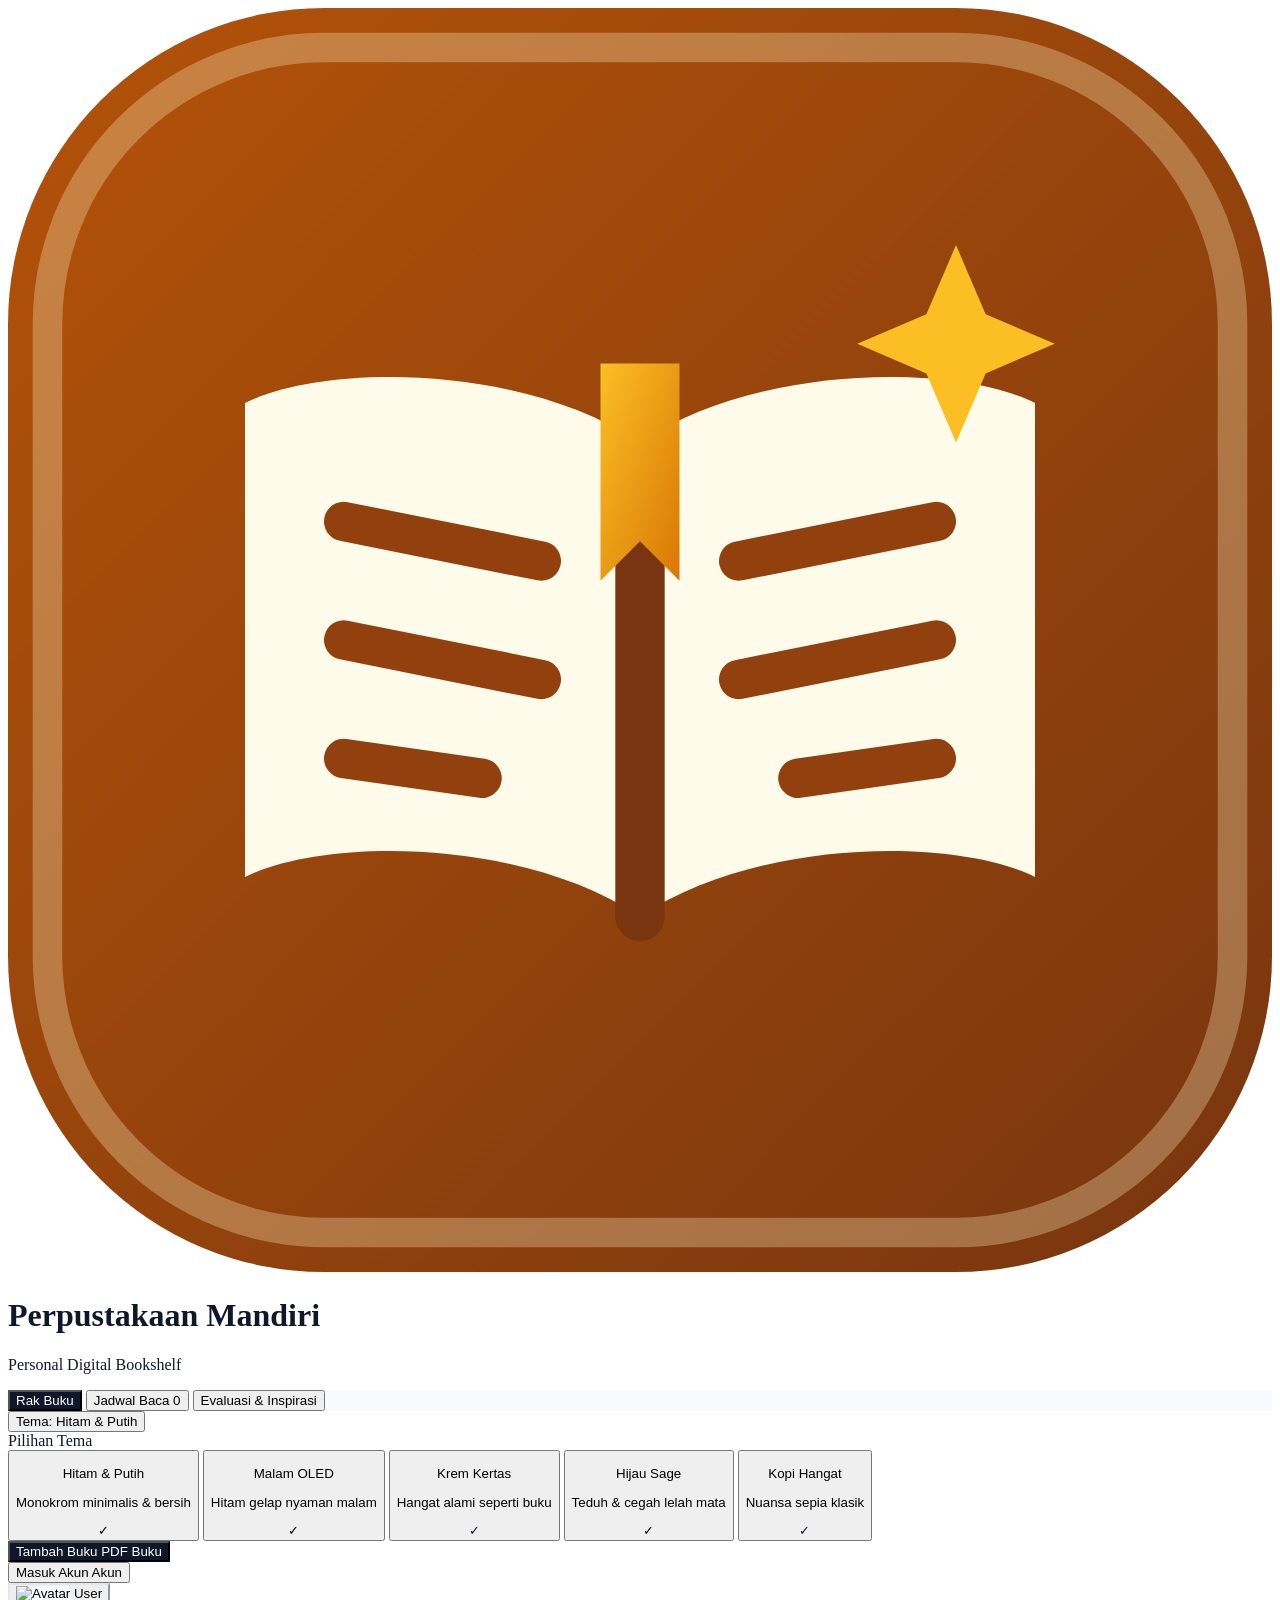
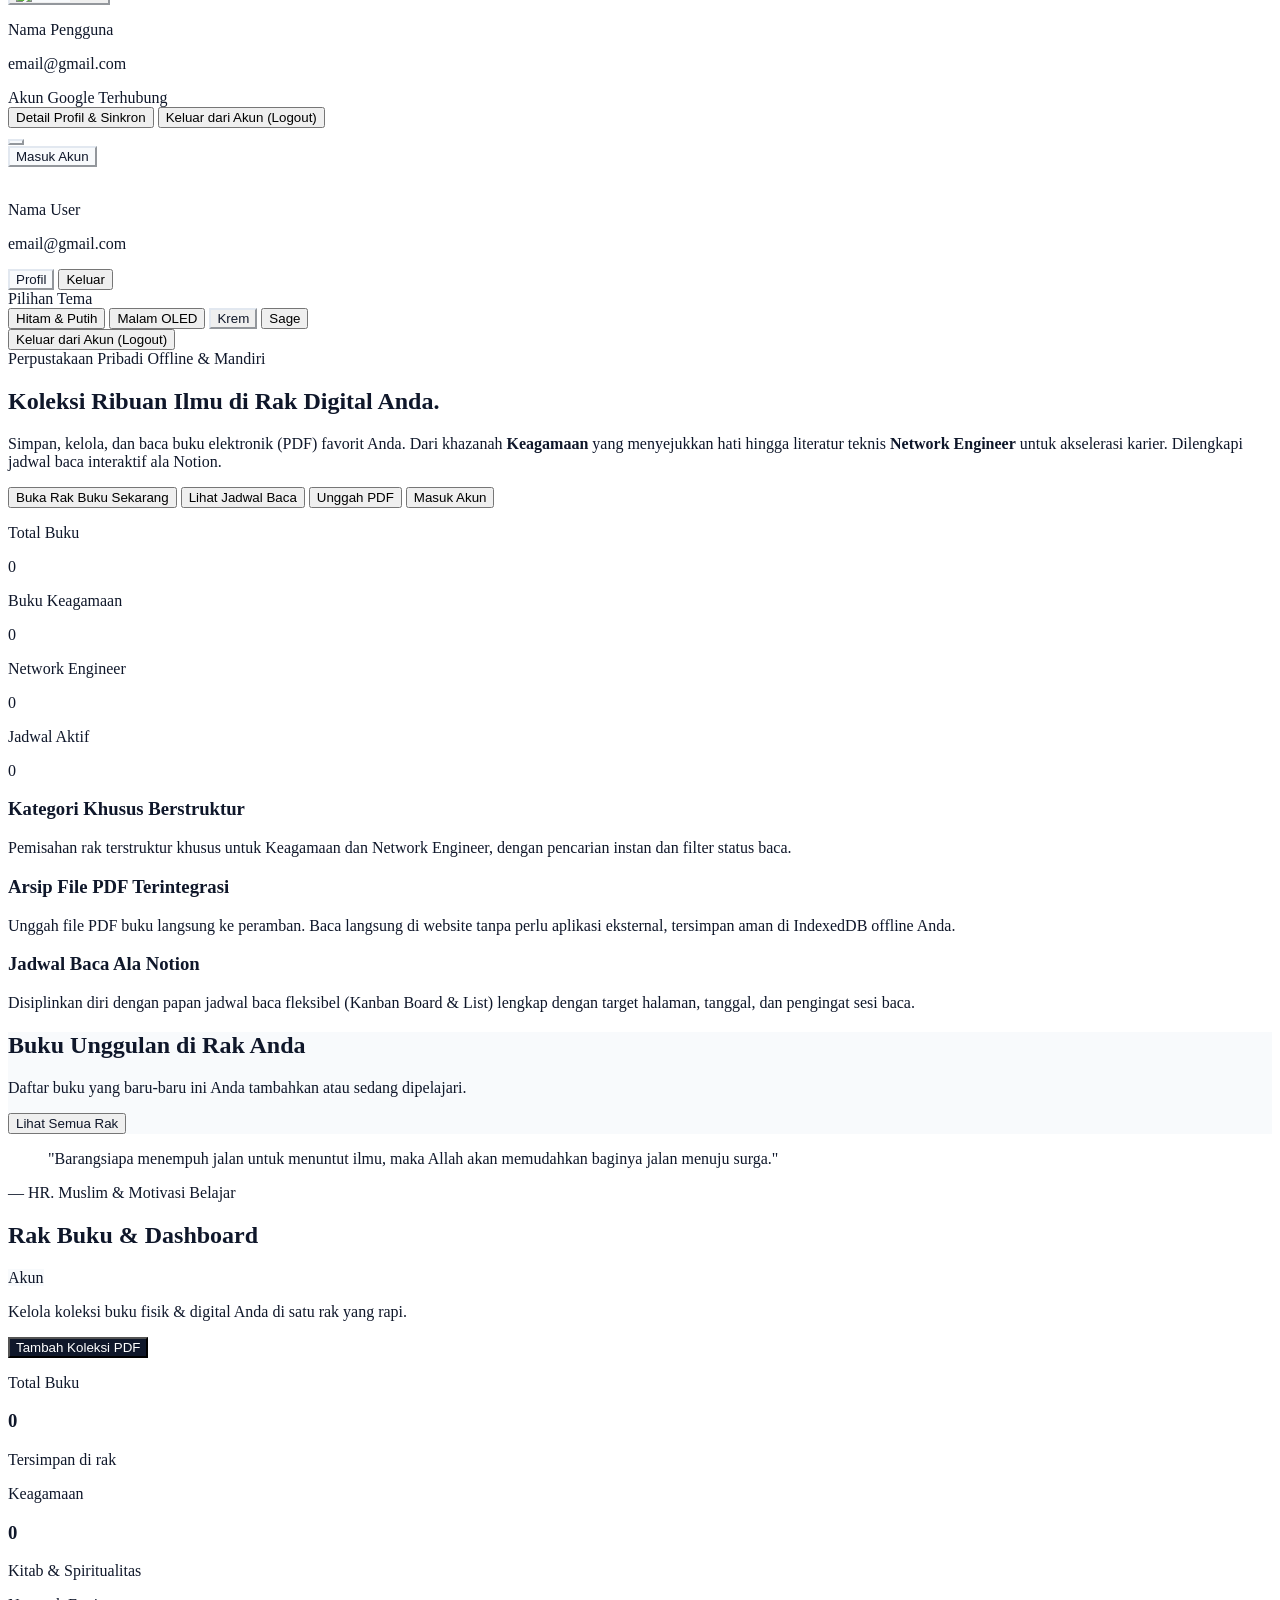
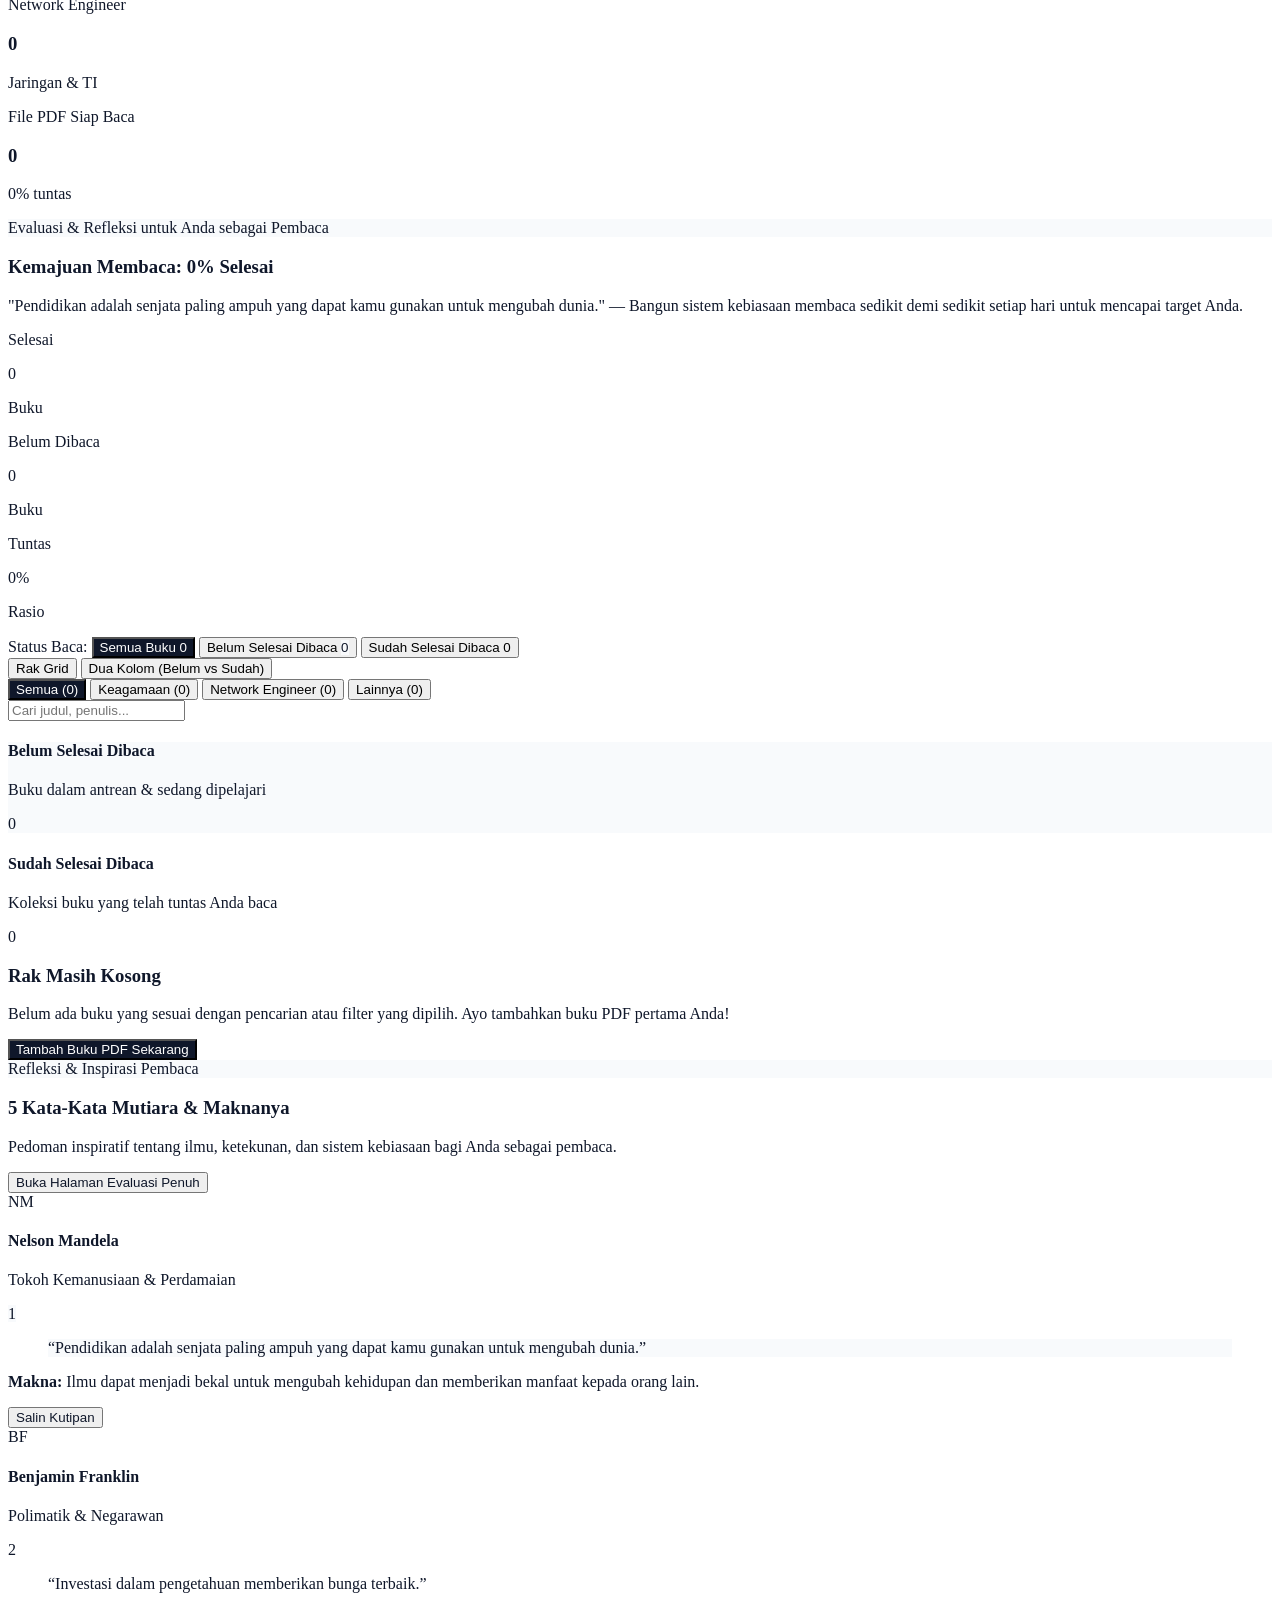
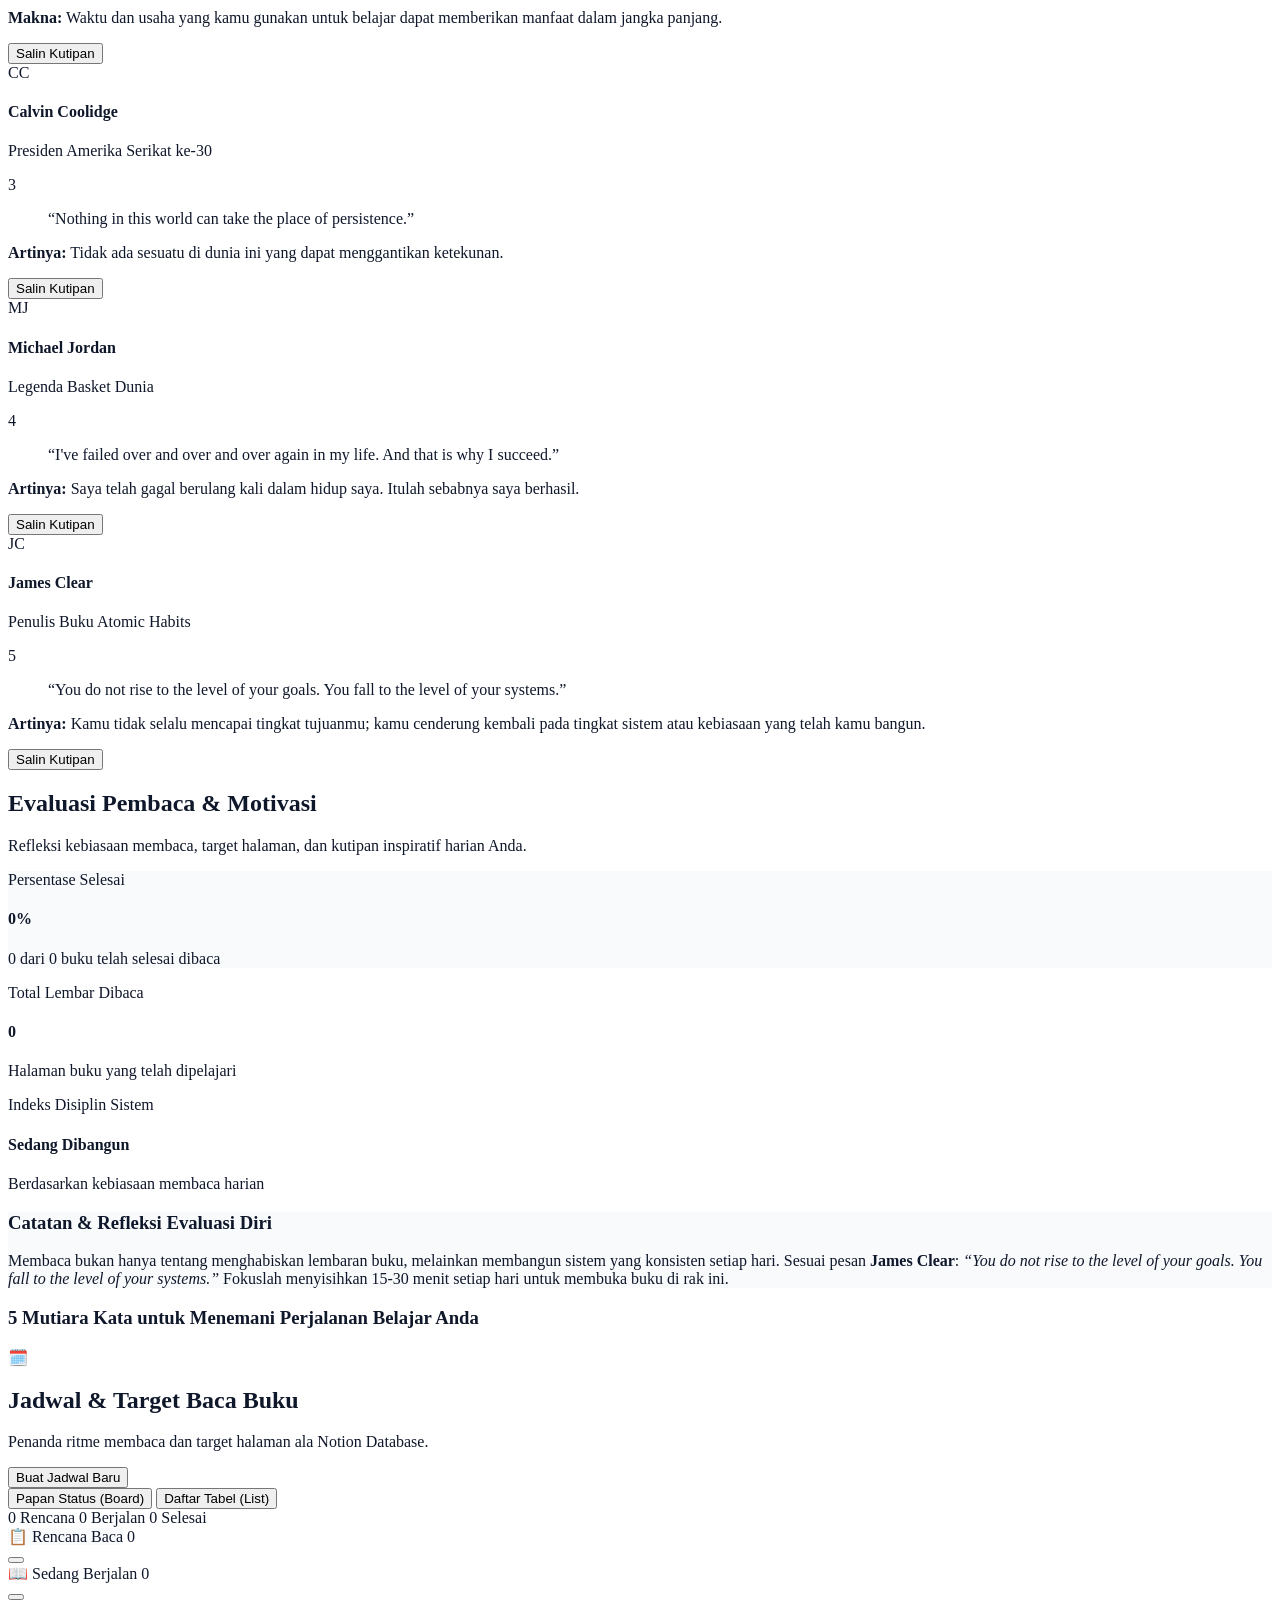
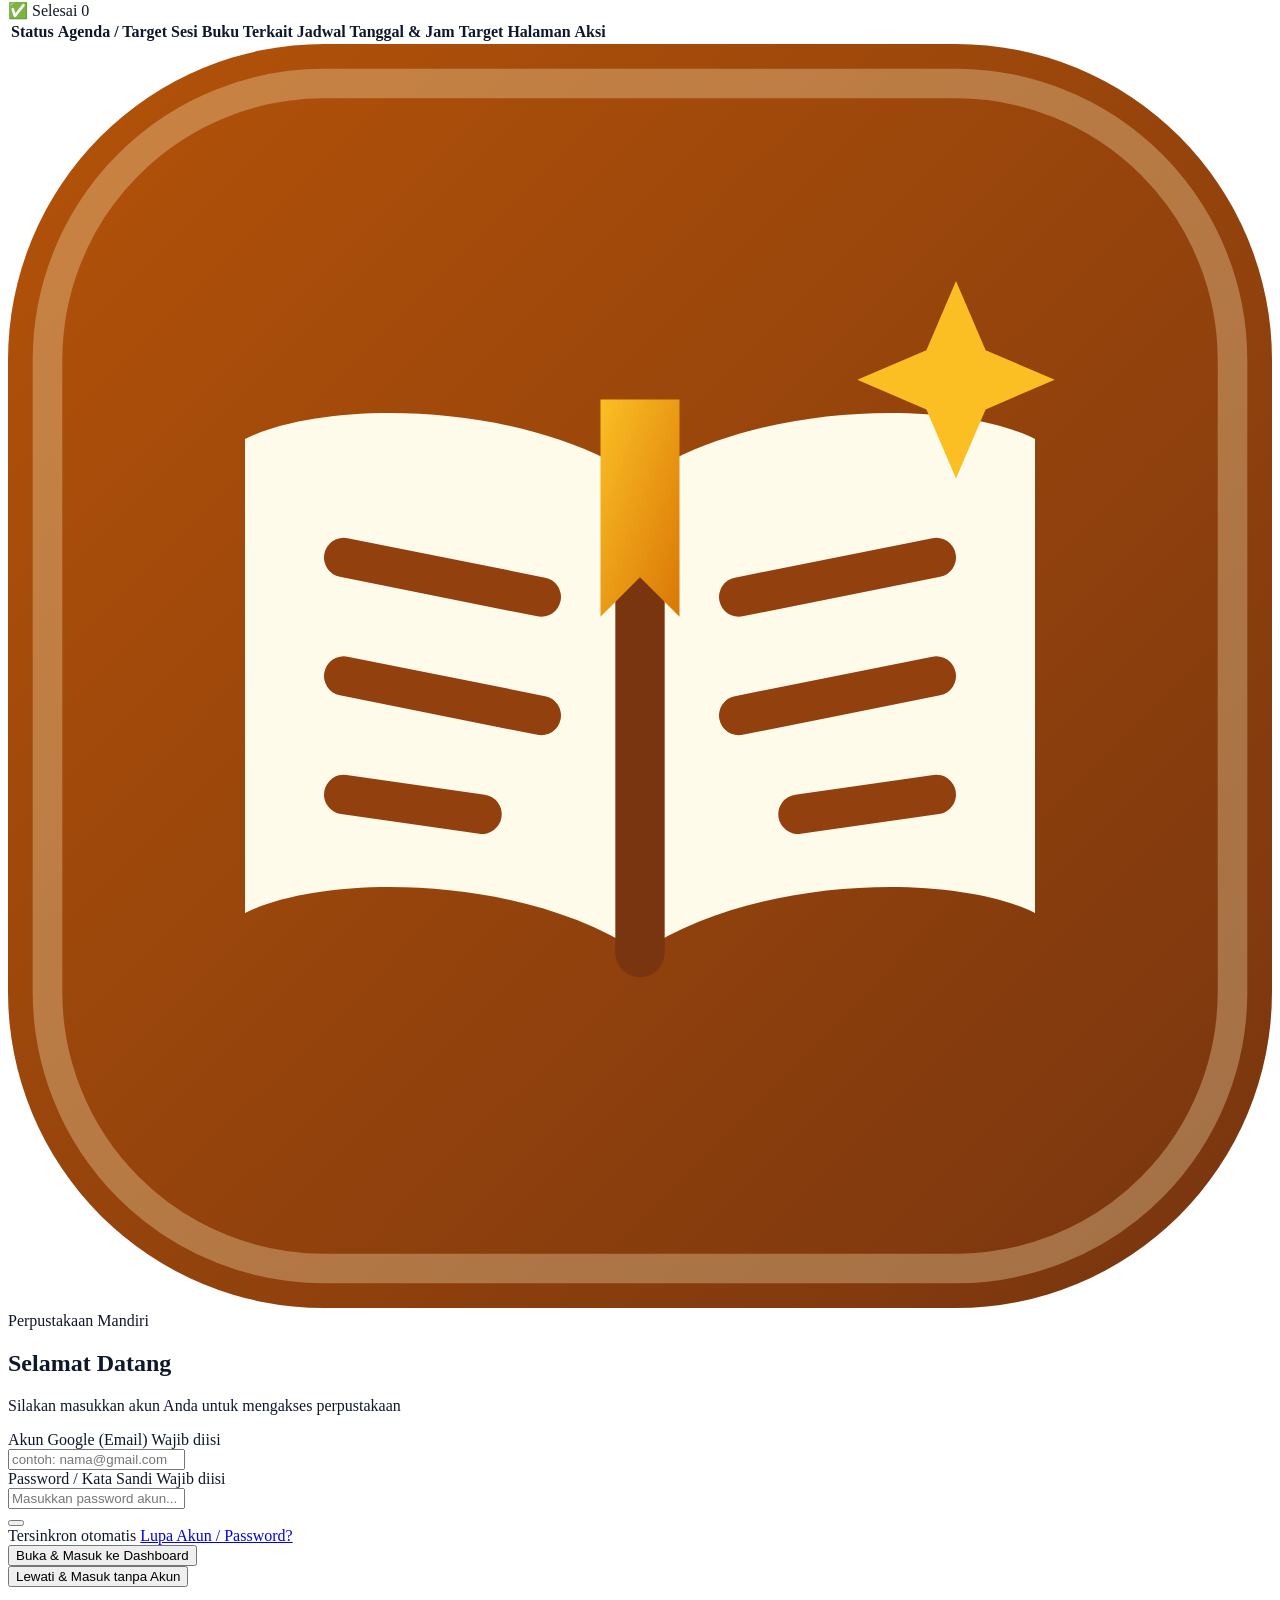
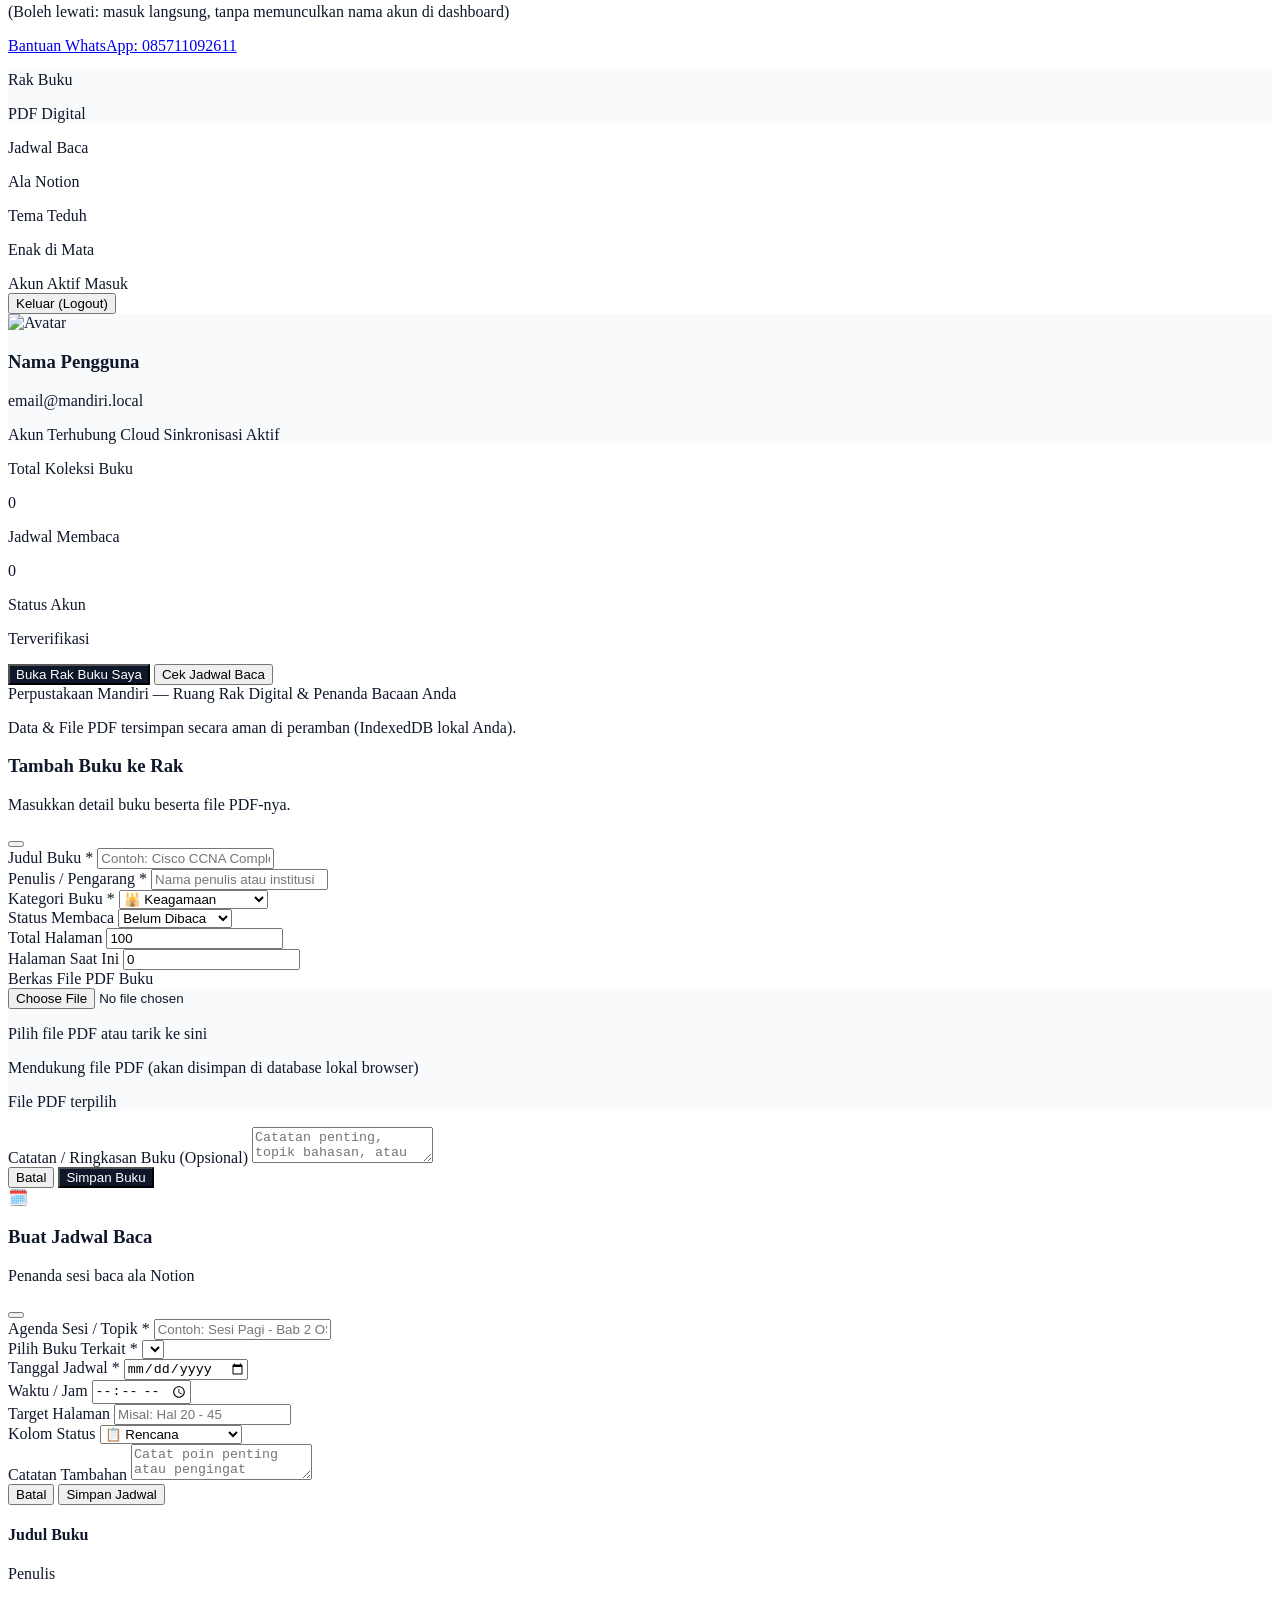
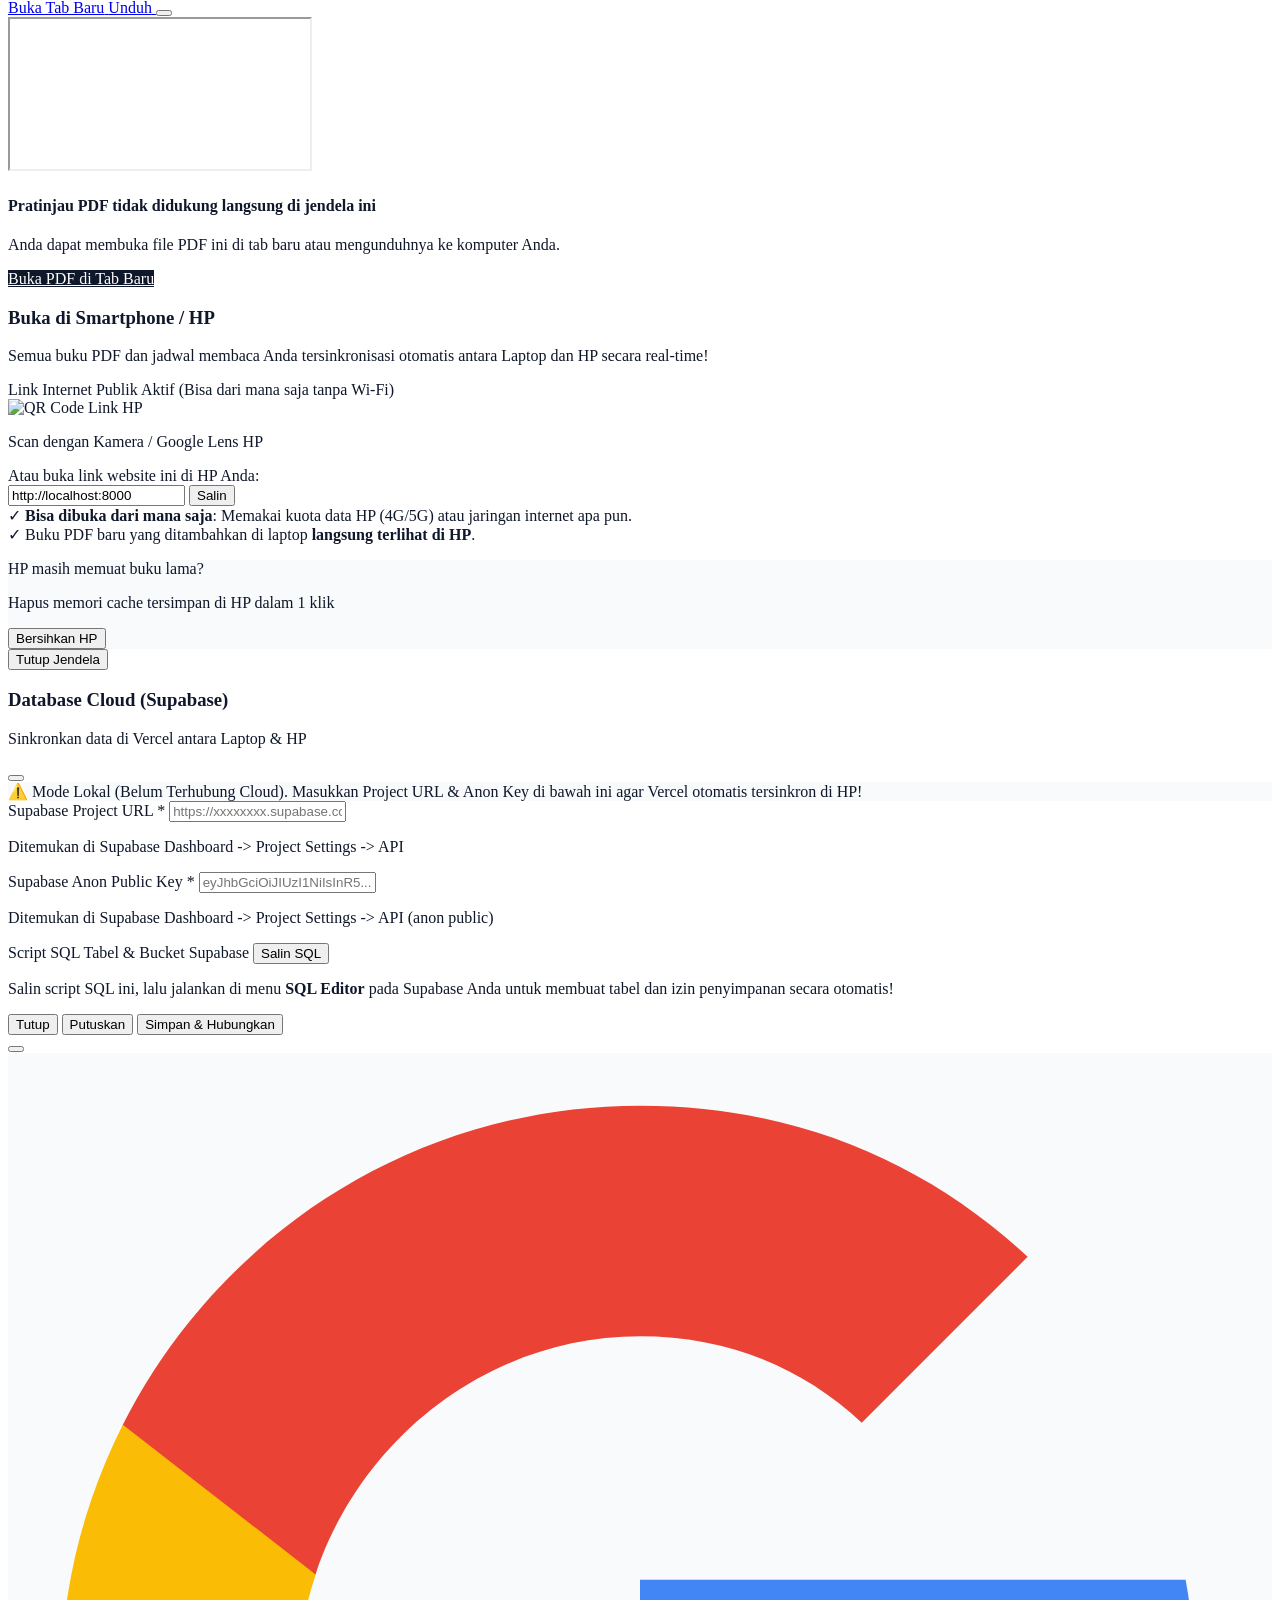
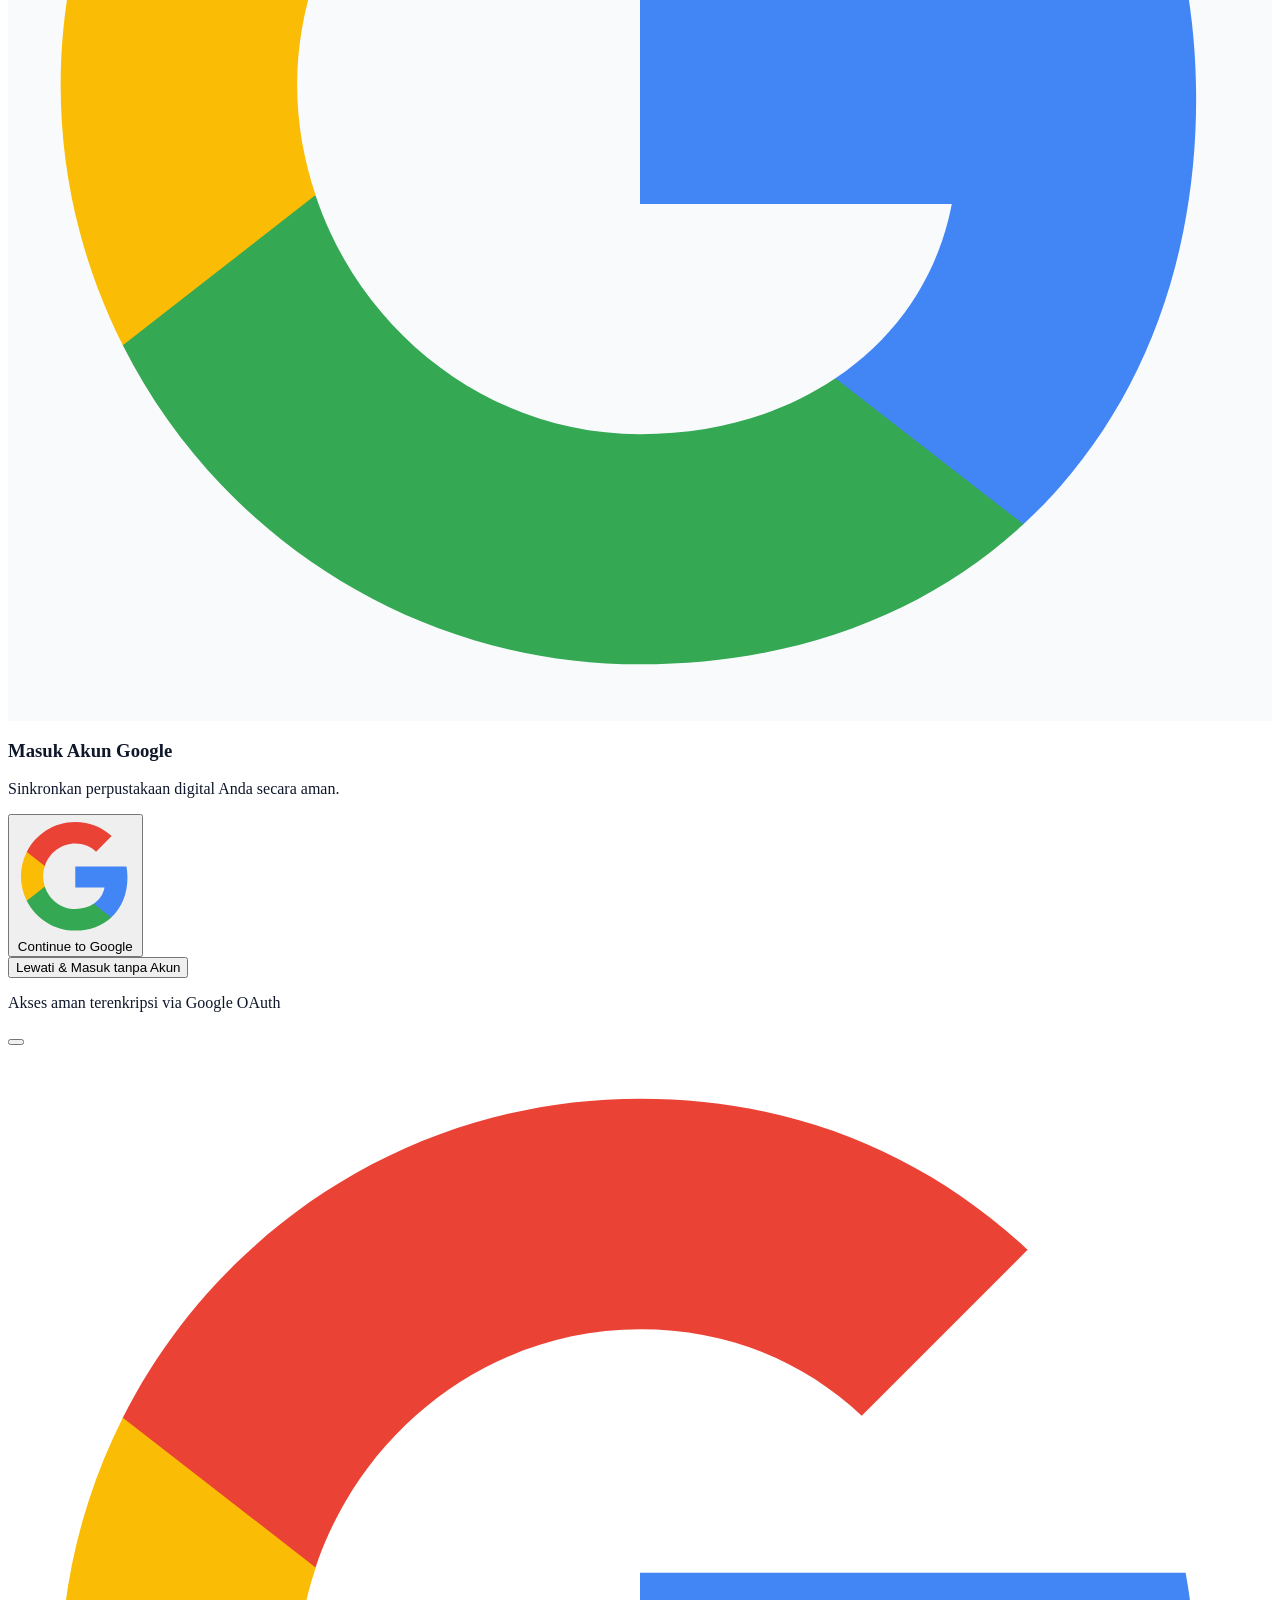
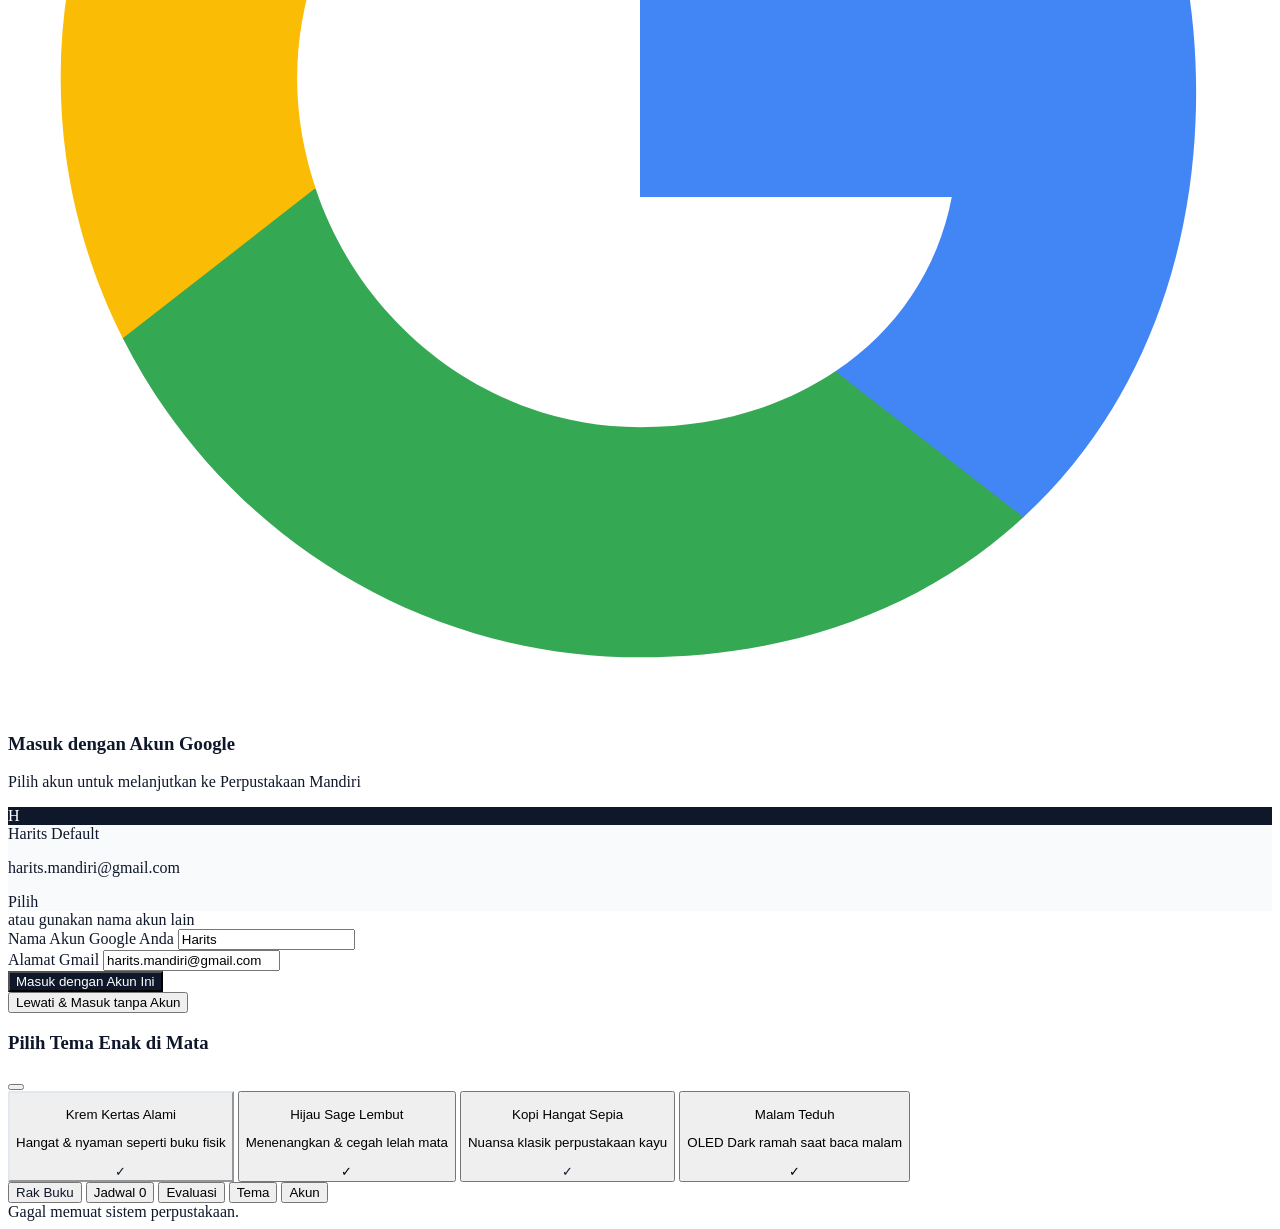
==== index.html @ 2b07ee71 "Add files via upload" ====
<!DOCTYPE html>
<html lang="id">
<head>
  <meta charset="UTF-8" />
  <meta name="viewport" content="width=device-width, initial-scale=1.0" />
  <title>Perpustakaan Mandiri | Ruang Baca & Koleksi Buku Digital</title>
  
  <!-- Website Favicon & App Icon (Matches Dashboard Color Theme & Bookshelf Artwork) -->
  <link rel="icon" type="image/svg+xml" href="data:image/svg+xml,%3Csvg%20xmlns%3D%22http%3A//www.w3.org/2000/svg%22%20viewBox%3D%220%200%2064%2064%22%3E%3Cdefs%3E%3ClinearGradient%20id%3D%22bookGrad%22%20x1%3D%220%25%22%20y1%3D%220%25%22%20x2%3D%22100%25%22%20y2%3D%22100%25%22%3E%3Cstop%20offset%3D%220%25%22%20stop-color%3D%22%23b45309%22/%3E%3Cstop%20offset%3D%22100%25%22%20stop-color%3D%22%2378350f%22/%3E%3C/linearGradient%3E%3ClinearGradient%20id%3D%22goldGrad%22%20x1%3D%220%25%22%20y1%3D%220%25%22%20x2%3D%22100%25%22%20y2%3D%22100%25%22%3E%3Cstop%20offset%3D%220%25%22%20stop-color%3D%22%23fbbf24%22/%3E%3Cstop%20offset%3D%22100%25%22%20stop-color%3D%22%23d97706%22/%3E%3C/linearGradient%3E%3C/defs%3E%3Crect%20width%3D%2264%22%20height%3D%2264%22%20rx%3D%2216%22%20fill%3D%22url%28%23bookGrad%29%22/%3E%3Crect%20x%3D%222%22%20y%3D%222%22%20width%3D%2260%22%20height%3D%2260%22%20rx%3D%2214%22%20fill%3D%22none%22%20stroke%3D%22%23fef3c7%22%20stroke-width%3D%221.5%22%20stroke-opacity%3D%220.3%22/%3E%3Cpath%20d%3D%22M32%2046%20C26%2042%2016%2042%2012%2044%20L12%2020%20C16%2018%2026%2018%2032%2022%20C38%2018%2048%2018%2052%2020%20L52%2044%20C48%2042%2038%2042%2032%2046%20Z%22%20fill%3D%22%23fffbeb%22/%3E%3Cline%20x1%3D%2217%22%20y1%3D%2226%22%20x2%3D%2227%22%20y2%3D%2228%22%20stroke%3D%22%2392400e%22%20stroke-width%3D%222%22%20stroke-linecap%3D%22round%22/%3E%3Cline%20x1%3D%2217%22%20y1%3D%2232%22%20x2%3D%2227%22%20y2%3D%2234%22%20stroke%3D%22%2392400e%22%20stroke-width%3D%222%22%20stroke-linecap%3D%22round%22/%3E%3Cline%20x1%3D%2217%22%20y1%3D%2238%22%20x2%3D%2224%22%20y2%3D%2239%22%20stroke%3D%22%2392400e%22%20stroke-width%3D%222%22%20stroke-linecap%3D%22round%22/%3E%3Cline%20x1%3D%2237%22%20y1%3D%2228%22%20x2%3D%2247%22%20y2%3D%2226%22%20stroke%3D%22%2392400e%22%20stroke-width%3D%222%22%20stroke-linecap%3D%22round%22/%3E%3Cline%20x1%3D%2237%22%20y1%3D%2234%22%20x2%3D%2247%22%20y2%3D%2232%22%20stroke%3D%22%2392400e%22%20stroke-width%3D%222%22%20stroke-linecap%3D%22round%22/%3E%3Cline%20x1%3D%2240%22%20y1%3D%2239%22%20x2%3D%2247%22%20y2%3D%2238%22%20stroke%3D%22%2392400e%22%20stroke-width%3D%222%22%20stroke-linecap%3D%22round%22/%3E%3Cpath%20d%3D%22M32%2022%20L32%2046%22%20stroke%3D%22%2378350f%22%20stroke-width%3D%222.5%22%20stroke-linecap%3D%22round%22/%3E%3Cpath%20d%3D%22M30%2018%20L34%2018%20L34%2029%20L32%2027%20L30%2029%20Z%22%20fill%3D%22url%28%23goldGrad%29%22/%3E%3Cpath%20d%3D%22M48%2012%20L49.5%2015.5%20L53%2017%20L49.5%2018.5%20L48%2022%20L46.5%2018.5%20L43%2017%20L46.5%2015.5%20Z%22%20fill%3D%22%23fbbf24%22/%3E%3C/svg%3E" />
  <link rel="icon" type="image/svg+xml" href="favicon.svg" />
  <link rel="alternate icon" href="favicon.svg" type="image/svg+xml" />
  <link rel="apple-touch-icon" href="favicon.svg" />
  <meta name="theme-color" content="#78350f" />
  <meta name="application-name" content="Perpustakaan Mandiri" />
  <meta name="apple-mobile-web-app-title" content="Perpustakaan Mandiri" />
  
  <!-- Tailwind CSS CDN -->
  <script src="https://cdn.tailwindcss.com"></script>
  <script>
    tailwind.config = {
      darkMode: 'class',
      theme: {
        extend: {
          colors: {
            library: {
              50: '#fbf8f3',
              100: '#f5efe4',
              200: '#ebdcc7',
              300: '#dec2a2',
              400: '#cfa278',
              500: '#be8353',
              600: '#a76b42',
              700: '#845136',
              800: '#6d4231',
              900: '#59382b',
              950: '#321d16',
            },
            notion: {
              bg: '#ffffff',
              sidebar: '#f7f6f3',
              border: '#e9e9e7',
              card: '#ffffff',
              hover: '#efeee9',
              text: '#37352f',
              muted: '#787774',
              blue: '#0b6e99',
              green: '#0f7b6c',
              orange: '#d9730d',
              red: '#e03e3e',
              purple: '#6940a5'
            }
          },
          fontFamily: {
            sans: ['"Plus Jakarta Sans"', 'Inter', 'sans-serif'],
            serif: ['"Merriweather"', 'Georgia', 'serif'],
          }
        }
      }
    }
  </script>

  <!-- Cache Control Meta Tags to Prevent Stale Mobile Cache -->
  <meta http-equiv="Cache-Control" content="no-cache, no-store, must-revalidate" />
  <meta http-equiv="Pragma" content="no-cache" />
  <meta http-equiv="Expires" content="0" />

  <!-- Google Fonts & Lucide Icons -->
  <link rel="preconnect" href="https://fonts.googleapis.com">
  <link rel="preconnect" href="https://fonts.gstatic.com" crossorigin>
  <link href="https://fonts.googleapis.com/css2?family=Merriweather:ital,wght@0,300;0,400;0,700;1,300&family=Plus+Jakarta+Sans:wght@300;400;500;600;700;800&display=swap" rel="stylesheet">
  <script src="https://unpkg.com/lucide@latest"></script>

  <!-- Supabase Cloud SDK (Untuk Sinkronisasi Multi-Device Vercel) -->
  <script src="https://cdn.jsdelivr.net/npm/@supabase/supabase-js@2"></script>

  <!-- Custom Styles with Cache Busting -->
  <link rel="stylesheet" href="style.css?v=3.3.3" />
</head>
<body class="bg-[#fcfaf7] text-slate-800 antialiased font-sans min-h-screen flex flex-col selection:bg-amber-200 selection:text-amber-900">

  <!-- ================= TOP NAVIGATION BAR ================= -->
  <header class="sticky top-0 z-40 bg-white/95 backdrop-blur-md border-b border-amber-100/90 shadow-xs transition-all duration-200">
    <div class="max-w-7xl mx-auto px-3 sm:px-6 lg:px-8">
      <div class="flex items-center justify-between h-16 gap-2">
        
        <!-- Logo & Branding (Responsive text & icons) -->
        <div class="flex items-center gap-2.5 sm:gap-3 cursor-pointer shrink-0" onclick="navigateTo(currentUser || isGuestMode ? 'dashboard' : 'login')">
          <div class="w-9 h-9 sm:w-10 sm:h-10 rounded-xl overflow-hidden shadow-md shadow-amber-800/20 shrink-0 border border-amber-300/40 flex items-center justify-center bg-amber-800">
            <img src="favicon.svg" alt="Logo Perpustakaan" class="w-full h-full object-cover" />
          </div>
          <div class="min-w-0">
            <h1 class="text-sm sm:text-base md:text-lg font-extrabold tracking-tight text-slate-900 font-serif leading-tight whitespace-nowrap">Perpustakaan Mandiri</h1>
            <p class="text-[9px] sm:text-[11px] font-medium text-amber-800 tracking-wider uppercase whitespace-nowrap">Personal Digital Bookshelf</p>
          </div>
        </div>

        <!-- Navigation Links (Desktop) -->
        <nav class="hidden md:flex items-center gap-1 bg-amber-50/70 p-1 rounded-xl border border-amber-200/50">
          <button id="nav-btn-dashboard" onclick="navigateTo('dashboard')" class="nav-tab active px-3.5 py-2 rounded-lg text-sm font-semibold text-amber-900 bg-white shadow-xs transition-all flex items-center gap-1.5 cursor-pointer">
            <i data-lucide="layout-grid" class="w-4 h-4 text-amber-600"></i>
            Rak Buku
          </button>
          <button id="nav-btn-schedule" onclick="navigateTo('schedule')" class="nav-tab px-3.5 py-2 rounded-lg text-sm font-semibold text-slate-600 hover:text-amber-900 hover:bg-white/60 transition-all flex items-center gap-1.5 cursor-pointer">
            <i data-lucide="calendar-check" class="w-4 h-4 text-amber-600"></i>
            Jadwal Baca
            <span id="badge-active-schedules" class="bg-amber-600 text-white text-[10px] px-1.5 py-0.5 rounded-full font-bold">0</span>
          </button>
          <button id="nav-btn-evaluation" onclick="navigateTo('evaluation')" class="nav-tab px-3.5 py-2 rounded-lg text-sm font-semibold text-slate-600 hover:text-amber-900 hover:bg-white/60 transition-all flex items-center gap-1.5 cursor-pointer">
            <i data-lucide="sparkles" class="w-4 h-4 text-amber-600"></i>
            Evaluasi & Inspirasi
          </button>
        </nav>

        <!-- Right Quick Actions -->
        <div class="flex items-center gap-1.5 sm:gap-2 shrink-0">
          
          <!-- Pengatur Tema Warna (Default: Hitam & Putih, disembunyikan di top bar mobile karena sudah ada di dock bawah) -->
          <div class="relative hidden sm:block" id="themeSwitcherContainer">
            <button onclick="toggleThemeDropdown()" id="themeBtn" class="px-2.5 py-1.5 sm:px-3 sm:py-2 rounded-xl bg-slate-100 hover:bg-slate-200 text-slate-800 border border-slate-300 text-xs sm:text-sm font-semibold transition-all flex items-center gap-1.5 shadow-2xs cursor-pointer" title="Ubah Tema Warna">
              <i data-lucide="palette" class="w-4 h-4 text-slate-700"></i>
              <span class="hidden lg:inline text-xs font-bold" id="currentThemeLabel">Tema: Hitam & Putih</span>
              <i data-lucide="chevron-down" class="w-3.5 h-3.5 text-slate-500"></i>
            </button>
            <div id="themeDropdownMenu" class="hidden absolute right-0 mt-2 w-56 bg-white rounded-2xl shadow-xl border border-slate-100 py-2 z-50 text-xs animate-scale-in">
              <div class="px-3.5 py-1.5 text-[10px] font-bold uppercase tracking-wider text-slate-400 border-b border-slate-100 flex items-center justify-between">
                <span>Pilihan Tema</span>
                <i data-lucide="palette" class="w-3 h-3 text-slate-700"></i>
              </div>
              <button onclick="switchTheme('monochrome')" class="w-full text-left px-3.5 py-2.5 hover:bg-slate-50 flex items-center justify-between font-medium text-slate-800 cursor-pointer">
                <div class="flex items-center gap-2.5">
                  <span class="w-4 h-4 rounded-full bg-white border-2 border-slate-900 shadow-2xs"></span>
                  <div>
                    <p class="font-bold text-xs text-slate-900">Hitam & Putih</p>
                    <p class="text-[10px] text-slate-500">Monokrom minimalis & bersih</p>
                  </div>
                </div>
                <span class="theme-check-icon text-slate-900 font-bold" data-theme-check="monochrome">✓</span>
              </button>
              <button onclick="switchTheme('dark')" class="w-full text-left px-3.5 py-2.5 hover:bg-slate-100 flex items-center justify-between font-medium text-slate-800 cursor-pointer">
                <div class="flex items-center gap-2.5">
                  <span class="w-4 h-4 rounded-full bg-[#14171d] border-2 border-slate-500 shadow-2xs"></span>
                  <div>
                    <p class="font-bold text-xs text-slate-900">Malam OLED</p>
                    <p class="text-[10px] text-slate-500">Hitam gelap nyaman malam</p>
                  </div>
                </div>
                <span class="theme-check-icon text-slate-900 font-bold hidden" data-theme-check="dark">✓</span>
              </button>
              <button onclick="switchTheme('parchment')" class="w-full text-left px-3.5 py-2.5 hover:bg-amber-50 flex items-center justify-between font-medium text-slate-800 cursor-pointer">
                <div class="flex items-center gap-2.5">
                  <span class="w-4 h-4 rounded-full bg-[#fcf9f2] border-2 border-amber-500 shadow-2xs"></span>
                  <div>
                    <p class="font-bold text-xs text-slate-900">Krem Kertas</p>
                    <p class="text-[10px] text-slate-500">Hangat alami seperti buku</p>
                  </div>
                </div>
                <span class="theme-check-icon text-amber-700 font-bold hidden" data-theme-check="parchment">✓</span>
              </button>
              <button onclick="switchTheme('sage')" class="w-full text-left px-3.5 py-2.5 hover:bg-emerald-50 flex items-center justify-between font-medium text-slate-800 cursor-pointer">
                <div class="flex items-center gap-2.5">
                  <span class="w-4 h-4 rounded-full bg-[#f2f7f3] border-2 border-emerald-500 shadow-2xs"></span>
                  <div>
                    <p class="font-bold text-xs text-slate-900">Hijau Sage</p>
                    <p class="text-[10px] text-slate-500">Teduh & cegah lelah mata</p>
                  </div>
                </div>
                <span class="theme-check-icon text-emerald-700 font-bold hidden" data-theme-check="sage">✓</span>
              </button>
              <button onclick="switchTheme('mocha')" class="w-full text-left px-3.5 py-2.5 hover:bg-amber-50 flex items-center justify-between font-medium text-slate-800 cursor-pointer">
                <div class="flex items-center gap-2.5">
                  <span class="w-4 h-4 rounded-full bg-[#f8f3ec] border-2 border-amber-700 shadow-2xs"></span>
                  <div>
                    <p class="font-bold text-xs text-slate-900">Kopi Hangat</p>
                    <p class="text-[10px] text-slate-500">Nuansa sepia klasik</p>
                  </div>
                </div>
                <span class="theme-check-icon text-amber-800 font-bold hidden" data-theme-check="mocha">✓</span>
              </button>
            </div>
          </div>

          <!-- Tombol Tambah Buku PDF (Always Visible, Compact on Mobile) -->
          <button onclick="openAddBookModal()" class="px-2.5 py-1.5 sm:px-3.5 sm:py-2 rounded-xl bg-amber-700 hover:bg-amber-800 text-white text-xs sm:text-sm font-semibold shadow-xs flex items-center gap-1.5 shrink-0 active:scale-95 transition-all" title="Tambah Koleksi PDF Baru">
            <i data-lucide="plus" class="w-4 h-4"></i>
            <span class="hidden sm:inline">Tambah Buku PDF</span>
            <span class="inline sm:hidden font-medium">Buku</span>
          </button>

          <!-- Desktop Quick Actions (hidden on mobile < sm) -->
          <div class="hidden sm:flex items-center gap-2">
            <!-- Google Auth Profile / Button (Desktop) -->
            <div class="relative" id="desktopAuthContainer">
              <!-- Logged Out Button -->
              <button onclick="navigateTo('login')" id="desktopLoginBtn" class="px-3.5 py-2 rounded-xl bg-white hover:bg-slate-50 text-slate-700 border border-slate-200/90 text-xs sm:text-sm font-semibold transition-all flex items-center gap-1.5 shadow-2xs group cursor-pointer" title="Masuk Akun">
                <i data-lucide="user" class="w-4 h-4 text-amber-700"></i>
                <span class="hidden md:inline">Masuk Akun</span>
                <span class="inline md:hidden">Akun</span>
              </button>

              <!-- Logged In User Pill with Dropdown -->
              <div id="desktopUserPill" class="hidden relative">
                <button onclick="toggleUserDropdown()" id="desktopUserBtn" class="px-2.5 py-1.5 rounded-xl bg-white hover:bg-amber-50/70 border border-amber-200/80 text-xs font-semibold transition-all flex items-center gap-2 shadow-2xs cursor-pointer">
                  <img id="desktopUserAvatar" src="" alt="Avatar" class="w-6 h-6 rounded-full border border-amber-400 object-cover bg-amber-100" />
                  <span id="desktopUserName" class="max-w-[100px] truncate text-slate-800">User</span>
                  <i data-lucide="chevron-down" class="w-3.5 h-3.5 text-slate-400"></i>
                </button>
                <div id="desktopUserDropdown" class="hidden absolute right-0 mt-2 w-64 bg-white rounded-2xl shadow-xl border border-slate-100 py-2 z-50 text-xs">
                  <div class="px-3.5 py-2 border-b border-slate-100">
                    <p class="font-bold text-slate-900 truncate" id="dropdownUserFullName">Nama Pengguna</p>
                    <p class="text-[11px] text-slate-500 truncate" id="dropdownUserEmail">email@gmail.com</p>
                    <span class="inline-flex items-center gap-1 mt-1 text-[10px] px-2 py-0.5 rounded-full bg-emerald-50 text-emerald-700 font-medium border border-emerald-200">
                      <i data-lucide="shield-check" class="w-3 h-3 text-emerald-600"></i> Akun Google Terhubung
                    </span>
                  </div>
                  <div class="py-1">
                    <button onclick="navigateTo('login'); toggleUserDropdown();" class="w-full text-left px-3.5 py-2 hover:bg-amber-50 flex items-center gap-2 font-medium text-slate-700">
                      <i data-lucide="user" class="w-4 h-4 text-amber-700"></i> Detail Profil & Sinkron
                    </button>
                    <button onclick="signOutUser(); toggleUserDropdown();" class="w-full text-left px-3.5 py-2 hover:bg-red-50 flex items-center gap-2 font-medium text-red-600">
                      <i data-lucide="log-out" class="w-4 h-4 text-red-500"></i> Keluar dari Akun (Logout)
                    </button>
                  </div>
                </div>
              </div>
            </div>
          </div>

          <!-- Mobile Actions Dropdown (Only visible on < sm screens) -->
          <div class="relative sm:hidden">
            <button onclick="toggleMobileActionMenu()" id="mobileActionMenuBtn" class="p-2 rounded-xl text-slate-700 bg-amber-50 hover:bg-amber-100 border border-amber-200/80 transition-all flex items-center justify-center shrink-0 active:scale-95" title="Menu Opsi">
              <i data-lucide="more-vertical" class="w-4 h-4 text-amber-900"></i>
            </button>
            <div id="mobileActionDropdown" class="hidden absolute right-0 mt-2 w-64 bg-white rounded-2xl shadow-2xl border border-slate-200 py-2 z-50 text-xs">
              
              <!-- Auth Item Mobile -->
              <div id="mobileAuthSection" class="px-3 py-2 border-b border-slate-100">
                <!-- Logged Out State -->
                <div id="mobileLoggedOutContainer">
                  <button onclick="navigateTo('login'); toggleMobileActionMenu();" class="w-full px-3 py-2 rounded-xl bg-amber-50 hover:bg-amber-100 border border-amber-200 text-amber-900 font-semibold flex items-center justify-between transition-all">
                    <span class="flex items-center gap-2">
                      <i data-lucide="user" class="w-4 h-4 text-amber-700"></i>
                      Masuk Akun
                    </span>
                    <i data-lucide="chevron-right" class="w-4 h-4 text-slate-400"></i>
                  </button>
                </div>
                <!-- Logged In State -->
                <div id="mobileLoggedInContainer" class="hidden space-y-2">
                  <div class="flex items-center gap-2.5">
                    <img id="mobileUserAvatar" src="" class="w-8 h-8 rounded-full border border-amber-400 object-cover bg-amber-100" />
                    <div class="min-w-0 flex-1">
                      <p id="mobileUserName" class="font-bold text-slate-900 truncate">Nama User</p>
                      <p id="mobileUserEmail" class="text-[10px] text-slate-500 truncate">email@gmail.com</p>
                    </div>
                  </div>
                  <div class="flex items-center gap-1.5 pt-1">
                    <button onclick="navigateTo('login'); toggleMobileActionMenu();" class="flex-1 py-1 px-2 rounded-lg bg-amber-50 text-amber-900 font-semibold text-center text-[11px] border border-amber-200">
                      Profil
                    </button>
                    <button onclick="signOutUser(); toggleMobileActionMenu();" class="py-1 px-2 rounded-lg bg-red-50 text-red-600 font-semibold text-center text-[11px] border border-red-200">
                      Keluar
                    </button>
                  </div>
                </div>
              </div>

              <!-- Tema Mobile -->
              <div class="px-3 py-1.5 text-slate-400 font-semibold uppercase tracking-wider text-[10px] border-b border-slate-100 flex items-center justify-between">
                <span>Pilihan Tema</span>
                <i data-lucide="palette" class="w-3.5 h-3.5 text-slate-700"></i>
              </div>
              <div class="p-2 grid grid-cols-2 gap-1.5 border-b border-slate-100">
                <button onclick="switchTheme('monochrome'); toggleMobileActionMenu();" class="p-2 rounded-xl border border-slate-300 bg-white text-[11px] font-bold text-slate-900 text-left flex items-center gap-1.5 cursor-pointer">
                  <span class="w-2.5 h-2.5 rounded-full bg-slate-900"></span> Hitam & Putih
                </button>
                <button onclick="switchTheme('dark'); toggleMobileActionMenu();" class="p-2 rounded-xl border border-slate-700 bg-[#14171d] text-[11px] font-bold text-white text-left flex items-center gap-1.5 cursor-pointer">
                  <span class="w-2.5 h-2.5 rounded-full bg-amber-400"></span> Malam OLED
                </button>
                <button onclick="switchTheme('parchment'); toggleMobileActionMenu();" class="p-2 rounded-xl border border-amber-200 bg-[#fcf9f2] text-[11px] font-bold text-amber-900 text-left flex items-center gap-1.5 cursor-pointer">
                  <span class="w-2.5 h-2.5 rounded-full bg-amber-600"></span> Krem
                </button>
                <button onclick="switchTheme('sage'); toggleMobileActionMenu();" class="p-2 rounded-xl border border-emerald-200 bg-[#f2f7f3] text-[11px] font-bold text-emerald-900 text-left flex items-center gap-1.5 cursor-pointer">
                  <span class="w-2.5 h-2.5 rounded-full bg-emerald-600"></span> Sage
                </button>
              </div>

              <!-- Tombol Logout (Menggantikan Penyimpanan Data Sesuai Permintaan) -->
              <div class="p-2">
                <button onclick="signOutUser(); toggleMobileActionMenu();" class="w-full py-2.5 px-3 rounded-xl bg-red-50 hover:bg-red-100 text-red-600 font-bold text-xs flex items-center justify-center gap-2 transition-colors cursor-pointer border border-red-200">
                  <i data-lucide="log-out" class="w-4 h-4 text-red-500"></i>
                  <span>Keluar dari Akun (Logout)</span>
                </button>
              </div>
            </div>
          </div>

        </div>

      </div>
    </div>
  </header>

  <!-- ================= MAIN CONTENT CONTAINER ================= -->
  <main class="flex-1 max-w-7xl w-full mx-auto px-4 sm:px-6 lg:px-8 py-6 pb-24 md:pb-8">

    <!-- ============================================================== -->
    <!-- VIEW 1: LANDING PAGE -->
    <!-- ============================================================== -->
    <section id="view-landing" class="view-panel hidden space-y-12">
      
      <!-- Hero Section -->
      <div class="relative overflow-hidden rounded-3xl bg-gradient-to-br from-amber-900 via-amber-800 to-stone-900 text-white p-8 sm:p-12 md:p-16 shadow-2xl shadow-amber-950/20">
        <!-- Background Pattern -->
        <div class="absolute -right-16 -top-16 w-80 h-80 rounded-full bg-amber-500/10 blur-3xl pointer-events-none"></div>
        <div class="absolute right-10 bottom-0 opacity-15 pointer-events-none hidden lg:block">
          <i data-lucide="library" class="w-96 h-96"></i>
        </div>

        <div class="relative z-10 max-w-2xl space-y-6">
          <div class="inline-flex items-center gap-2 px-3 py-1.5 rounded-full bg-white/10 backdrop-blur-md border border-white/15 text-amber-200 text-xs font-medium">
            <span class="flex h-2 w-2 rounded-full bg-emerald-400 animate-pulse"></span>
            Perpustakaan Pribadi Offline & Mandiri
          </div>

          <h1 class="text-3xl sm:text-4xl md:text-5xl font-extrabold font-serif tracking-tight leading-tight">
            Koleksi Ribuan Ilmu di Rak Digital Anda.
          </h1>

          <p class="text-amber-100/90 text-sm sm:text-base md:text-lg leading-relaxed font-light">
            Simpan, kelola, dan baca buku elektronik (PDF) favorit Anda. Dari khazanah <strong class="text-white font-semibold">Keagamaan</strong> yang menyejukkan hati hingga literatur teknis <strong class="text-white font-semibold">Network Engineer</strong> untuk akselerasi karier. Dilengkapi jadwal baca interaktif ala Notion.
          </p>

          <div class="flex flex-wrap items-center gap-3 pt-2">
            <button onclick="navigateTo('dashboard')" class="px-6 py-3.5 rounded-xl bg-amber-500 hover:bg-amber-400 text-stone-950 font-bold text-sm shadow-lg shadow-amber-500/25 transition-all flex items-center gap-2 active:scale-95 cursor-pointer">
              <i data-lucide="book-marked" class="w-4 h-4"></i>
              Buka Rak Buku Sekarang
            </button>
            <button onclick="navigateTo('schedule')" class="px-6 py-3.5 rounded-xl bg-white/10 hover:bg-white/20 text-white border border-white/20 font-semibold text-sm backdrop-blur-md transition-all flex items-center gap-2 cursor-pointer">
              <i data-lucide="calendar" class="w-4 h-4"></i>
              Lihat Jadwal Baca
            </button>
            <button onclick="openAddBookModal()" class="px-4 py-3.5 rounded-xl bg-white/5 hover:bg-white/10 text-amber-200 border border-white/10 text-sm transition-all flex items-center gap-2 cursor-pointer">
              <i data-lucide="file-up" class="w-4 h-4"></i>
              Unggah PDF
            </button>
            <button onclick="navigateTo('login')" class="px-4 py-3.5 rounded-xl bg-white/10 hover:bg-white/20 text-amber-100 border border-white/20 font-semibold text-sm backdrop-blur-md transition-all flex items-center gap-2 cursor-pointer">
              <i data-lucide="user" class="w-4 h-4 text-amber-300"></i>
              <span>Masuk Akun</span>
            </button>
          </div>
        </div>

        <!-- Mini Quick Shelf Stats on Hero -->
        <div class="relative z-10 mt-10 pt-8 border-t border-white/15 grid grid-cols-2 sm:grid-cols-4 gap-4">
          <div>
            <p class="text-xs text-amber-200/70 font-medium uppercase tracking-wider">Total Buku</p>
            <p id="landing-stat-total" class="text-2xl sm:text-3xl font-extrabold text-white mt-0.5">0</p>
          </div>
          <div>
            <p class="text-xs text-amber-200/70 font-medium uppercase tracking-wider">Buku Keagamaan</p>
            <p id="landing-stat-keagamaan" class="text-2xl sm:text-3xl font-extrabold text-amber-300 mt-0.5">0</p>
          </div>
          <div>
            <p class="text-xs text-amber-200/70 font-medium uppercase tracking-wider">Network Engineer</p>
            <p id="landing-stat-network" class="text-2xl sm:text-3xl font-extrabold text-sky-300 mt-0.5">0</p>
          </div>
          <div>
            <p class="text-xs text-amber-200/70 font-medium uppercase tracking-wider">Jadwal Aktif</p>
            <p id="landing-stat-schedules" class="text-2xl sm:text-3xl font-extrabold text-emerald-300 mt-0.5">0</p>
          </div>
        </div>
      </div>

      <!-- Feature Highlight Cards -->
      <div class="grid grid-cols-1 md:grid-cols-3 gap-6">
        <!-- Feature 1: Shelves -->
        <div class="bg-white rounded-2xl p-6 border border-amber-100/80 shadow-xs hover:shadow-md transition-all group">
          <div class="w-12 h-12 rounded-xl bg-amber-100 text-amber-800 flex items-center justify-center mb-4 group-hover:scale-110 transition-transform">
            <i data-lucide="layers" class="w-6 h-6"></i>
          </div>
          <h3 class="text-lg font-bold text-slate-900 mb-2 font-serif">Kategori Khusus Berstruktur</h3>
          <p class="text-sm text-slate-600 leading-relaxed">
            Pemisahan rak terstruktur khusus untuk <span class="font-medium text-amber-800">Keagamaan</span> dan <span class="font-medium text-sky-700">Network Engineer</span>, dengan pencarian instan dan filter status baca.
          </p>
        </div>

        <!-- Feature 2: PDF Management -->
        <div class="bg-white rounded-2xl p-6 border border-amber-100/80 shadow-xs hover:shadow-md transition-all group">
          <div class="w-12 h-12 rounded-xl bg-sky-100 text-sky-800 flex items-center justify-center mb-4 group-hover:scale-110 transition-transform">
            <i data-lucide="file-text" class="w-6 h-6"></i>
          </div>
          <h3 class="text-lg font-bold text-slate-900 mb-2 font-serif">Arsip File PDF Terintegrasi</h3>
          <p class="text-sm text-slate-600 leading-relaxed">
            Unggah file PDF buku langsung ke peramban. Baca langsung di website tanpa perlu aplikasi eksternal, tersimpan aman di IndexedDB offline Anda.
          </p>
        </div>

        <!-- Feature 3: Notion Habit Schedule -->
        <div class="bg-white rounded-2xl p-6 border border-amber-100/80 shadow-xs hover:shadow-md transition-all group">
          <div class="w-12 h-12 rounded-xl bg-emerald-100 text-emerald-800 flex items-center justify-center mb-4 group-hover:scale-110 transition-transform">
            <i data-lucide="check-square" class="w-6 h-6"></i>
          </div>
          <h3 class="text-lg font-bold text-slate-900 mb-2 font-serif">Jadwal Baca Ala Notion</h3>
          <p class="text-sm text-slate-600 leading-relaxed">
            Disiplinkan diri dengan papan jadwal baca fleksibel (Kanban Board & List) lengkap dengan target halaman, tanggal, dan pengingat sesi baca.
          </p>
        </div>
      </div>

      <!-- Quick Shelf Showcase on Landing -->
      <div class="bg-amber-50/50 rounded-2xl p-6 sm:p-8 border border-amber-200/60">
        <div class="flex items-center justify-between mb-6">
          <div>
            <h2 class="text-xl sm:text-2xl font-bold font-serif text-slate-900">Buku Unggulan di Rak Anda</h2>
            <p class="text-xs sm:text-sm text-slate-500 mt-1">Daftar buku yang baru-baru ini Anda tambahkan atau sedang dipelajari.</p>
          </div>
          <button onclick="navigateTo('dashboard')" class="text-sm font-semibold text-amber-800 hover:text-amber-900 flex items-center gap-1 group">
            Lihat Semua Rak
            <i data-lucide="arrow-right" class="w-4 h-4 group-hover:translate-x-1 transition-transform"></i>
          </button>
        </div>

        <div id="landing-books-preview" class="grid grid-cols-1 sm:grid-cols-2 lg:grid-cols-4 gap-4">
          <!-- Populated by JS -->
        </div>
      </div>

      <!-- Quote Banner -->
      <div class="text-center py-6 border-t border-b border-amber-200/50 my-6">
        <blockquote class="italic text-base sm:text-lg text-slate-700 font-serif max-w-2xl mx-auto">
          "Barangsiapa menempuh jalan untuk menuntut ilmu, maka Allah akan memudahkan baginya jalan menuju surga."
        </blockquote>
        <p class="text-xs font-semibold text-amber-800 uppercase tracking-widest mt-2">— HR. Muslim & Motivasi Belajar</p>
      </div>

    </section>


    <!-- ============================================================== -->
    <!-- VIEW 2: DASHBOARD & RAK BUKU (BOOKSHELF) -->
    <!-- ============================================================== -->
    <section id="view-dashboard" class="view-panel hidden space-y-6">

      <!-- Dashboard Header & Real-time Statistics -->
      <div class="space-y-4">
        <div class="flex flex-col sm:flex-row sm:items-center justify-between gap-3">
          <div>
            <div class="flex items-center gap-2.5">
              <h2 id="dashboardHeadingTitle" class="text-2xl sm:text-3xl font-extrabold font-serif text-slate-900 tracking-tight">Rak Buku & Dashboard</h2>
              <span id="dashboardUserBadge" class="hidden text-xs font-bold px-2.5 py-1 rounded-full bg-amber-100 text-amber-900 border border-amber-200">
                <i data-lucide="user" class="w-3 h-3 inline mr-1"></i><span id="dashboardUserBadgeName">Akun</span>
              </span>
            </div>
            <p id="dashboardSubHeading" class="text-sm text-slate-500">Kelola koleksi buku fisik & digital Anda di satu rak yang rapi.</p>
          </div>
          <div class="flex items-center gap-2">
            <button onclick="openAddBookModal()" class="px-4 py-2.5 rounded-xl bg-amber-700 hover:bg-amber-800 text-white font-semibold text-sm shadow-sm flex items-center gap-2 transition-all">
              <i data-lucide="plus" class="w-4 h-4"></i> Tambah Koleksi PDF
            </button>
          </div>
        </div>

        <!-- 4 Stat Counters Cards -->
        <div class="grid grid-cols-2 lg:grid-cols-4 gap-4">
          <!-- Total Buku -->
          <div class="bg-white p-5 rounded-2xl border border-slate-200/80 shadow-xs flex items-center gap-4 hover:border-amber-300 transition-colors">
            <div class="w-12 h-12 rounded-xl bg-amber-100/70 text-amber-800 flex items-center justify-center shrink-0">
              <i data-lucide="library" class="w-6 h-6"></i>
            </div>
            <div>
              <p class="text-xs font-semibold uppercase tracking-wider text-slate-400">Total Buku</p>
              <h3 id="stat-total-books" class="text-2xl font-black text-slate-900">0</h3>
              <p class="text-[11px] text-slate-500 mt-0.5">Tersimpan di rak</p>
            </div>
          </div>

          <!-- Buku Keagamaan -->
          <div class="bg-white p-5 rounded-2xl border border-slate-200/80 shadow-xs flex items-center gap-4 hover:border-amber-300 transition-colors">
            <div class="w-12 h-12 rounded-xl bg-emerald-100/70 text-emerald-800 flex items-center justify-center shrink-0">
              <i data-lucide="book" class="w-6 h-6"></i>
            </div>
            <div>
              <p class="text-xs font-semibold uppercase tracking-wider text-slate-400">Keagamaan</p>
              <h3 id="stat-keagamaan-books" class="text-2xl font-black text-emerald-800">0</h3>
              <p class="text-[11px] text-slate-500 mt-0.5">Kitab & Spiritualitas</p>
            </div>
          </div>

          <!-- Buku Network Engineer -->
          <div class="bg-white p-5 rounded-2xl border border-slate-200/80 shadow-xs flex items-center gap-4 hover:border-amber-300 transition-colors">
            <div class="w-12 h-12 rounded-xl bg-sky-100/70 text-sky-800 flex items-center justify-center shrink-0">
              <i data-lucide="network" class="w-6 h-6"></i>
            </div>
            <div>
              <p class="text-xs font-semibold uppercase tracking-wider text-slate-400">Network Engineer</p>
              <h3 id="stat-network-books" class="text-2xl font-black text-sky-800">0</h3>
              <p class="text-[11px] text-slate-500 mt-0.5">Jaringan & TI</p>
            </div>
          </div>

          <!-- Selesai Dibaca & Total PDF -->
          <div class="bg-white p-5 rounded-2xl border border-slate-200/80 shadow-xs flex items-center gap-4 hover:border-amber-300 transition-colors">
            <div class="w-12 h-12 rounded-xl bg-violet-100/70 text-violet-800 flex items-center justify-center shrink-0">
              <i data-lucide="file-check-2" class="w-6 h-6"></i>
            </div>
            <div>
              <p class="text-xs font-semibold uppercase tracking-wider text-slate-400">File PDF Siap Baca</p>
              <h3 id="stat-pdf-books" class="text-2xl font-black text-violet-900">0</h3>
              <p id="stat-completed-percent" class="text-[11px] text-emerald-600 font-semibold mt-0.5">0% selesai baca</p>
            </div>
          </div>
        </div>
      </div>

      <!-- ============================================================== -->
      <!-- EVALUASI & REFLEKSI PEMBACA CARD -->
      <!-- ============================================================== -->
      <div class="bg-gradient-to-r from-amber-500/10 via-amber-600/5 to-emerald-500/10 rounded-3xl p-5 sm:p-6 border border-amber-200/80 shadow-xs relative overflow-hidden">
        <div class="flex flex-col md:flex-row md:items-center justify-between gap-5 relative z-10">
          <div class="space-y-2 max-w-xl">
            <div class="inline-flex items-center gap-2 px-3 py-1 rounded-full bg-amber-100 text-amber-900 border border-amber-200 text-xs font-bold">
              <i data-lucide="sparkles" class="w-3.5 h-3.5 text-amber-700"></i>
              <span>Evaluasi & Refleksi untuk Anda sebagai Pembaca</span>
            </div>
            <h3 class="text-lg sm:text-xl font-bold font-serif text-slate-900" id="readerEvaluationHeadline">
              Kemajuan Membaca: 0% Selesai
            </h3>
            <p class="text-xs sm:text-sm text-slate-600 leading-relaxed" id="readerEvaluationReflection">
              "Pendidikan adalah senjata paling ampuh yang dapat kamu gunakan untuk mengubah dunia." — Bangun sistem kebiasaan membaca sedikit demi sedikit setiap hari untuk mencapai target Anda.
            </p>
          </div>

          <!-- Progress Ring & Quick Stats -->
          <div class="flex items-center gap-4 bg-white p-4 rounded-2xl border border-amber-200/60 shadow-xs shrink-0">
            <div class="text-center px-2">
              <p class="text-[10px] font-bold uppercase tracking-wider text-slate-400">Selesai</p>
              <p class="text-2xl font-black text-emerald-700" id="evalCountDone">0</p>
              <p class="text-[10px] text-slate-400">Buku</p>
            </div>
            <div class="h-10 w-px bg-slate-200"></div>
            <div class="text-center px-2">
              <p class="text-[10px] font-bold uppercase tracking-wider text-slate-400">Belum Dibaca</p>
              <p class="text-2xl font-black text-amber-700" id="evalCountUnread">0</p>
              <p class="text-[10px] text-slate-400">Buku</p>
            </div>
            <div class="h-10 w-px bg-slate-200"></div>
            <div class="text-center px-2">
              <p class="text-[10px] font-bold uppercase tracking-wider text-slate-400">Tuntas</p>
              <p class="text-2xl font-black text-sky-700" id="evalPercentRatio">0%</p>
              <p class="text-[10px] text-slate-400">Rasio</p>
            </div>
          </div>
        </div>
      </div>

      <!-- Segmented Status Tabs: Semua, Belum Dibaca, Sudah Dibaca & Layout Switcher -->
      <div class="flex flex-wrap items-center justify-between gap-3 bg-white p-3.5 rounded-2xl border border-slate-200 shadow-xs">
        <div class="flex flex-wrap items-center gap-2">
          <span class="text-xs font-bold text-slate-500 mr-1 hidden sm:inline">Status Baca:</span>
          <button onclick="filterReadingStatus('all')" id="status-pill-all" class="px-3.5 py-1.5 rounded-xl text-xs font-bold bg-amber-700 text-white shadow-2xs transition-all flex items-center gap-1.5 cursor-pointer">
            <i data-lucide="layers" class="w-3.5 h-3.5"></i>
            <span>Semua Buku</span>
            <span id="badge-count-all" class="ml-1 px-1.5 py-0.5 rounded-full bg-white/20 text-[10px]">0</span>
          </button>
          <button onclick="filterReadingStatus('unread')" id="status-pill-unread" class="px-3.5 py-1.5 rounded-xl text-xs font-semibold text-slate-600 hover:text-amber-900 hover:bg-amber-50 border border-slate-200 transition-all flex items-center gap-1.5 cursor-pointer">
            <i data-lucide="book-open" class="w-3.5 h-3.5 text-amber-600"></i>
            <span>Belum Selesai Dibaca</span>
            <span id="badge-count-unread" class="ml-1 px-1.5 py-0.5 rounded-full bg-amber-100 text-amber-900 font-bold text-[10px]">0</span>
          </button>
          <button onclick="filterReadingStatus('completed')" id="status-pill-completed" class="px-3.5 py-1.5 rounded-xl text-xs font-semibold text-slate-600 hover:text-emerald-900 hover:bg-emerald-50 border border-slate-200 transition-all flex items-center gap-1.5 cursor-pointer">
            <i data-lucide="check-circle-2" class="w-3.5 h-3.5 text-emerald-600"></i>
            <span>Sudah Selesai Dibaca</span>
            <span id="badge-count-completed" class="ml-1 px-1.5 py-0.5 rounded-full bg-emerald-100 text-emerald-900 font-bold text-[10px]">0</span>
          </button>
        </div>

        <!-- View Mode: Grid vs Dual Column -->
        <div class="flex items-center gap-1 bg-slate-100 p-1 rounded-xl shrink-0">
          <button onclick="toggleBookshelfLayout('grid')" id="layout-grid-btn" class="px-2.5 py-1 rounded-lg text-xs font-bold bg-white text-slate-800 shadow-2xs flex items-center gap-1 cursor-pointer">
            <i data-lucide="layout-grid" class="w-3.5 h-3.5 text-amber-700"></i>
            <span>Rak Grid</span>
          </button>
          <button onclick="toggleBookshelfLayout('dual')" id="layout-dual-btn" class="px-2.5 py-1 rounded-lg text-xs font-medium text-slate-500 hover:text-slate-800 flex items-center gap-1 cursor-pointer">
            <i data-lucide="columns-2" class="w-3.5 h-3.5 text-slate-600"></i>
            <span>Dua Kolom (Belum vs Sudah)</span>
          </button>
        </div>
      </div>

      <!-- Filter, Search, and Category Tab Bar -->
      <div class="bg-white p-4 rounded-2xl border border-slate-200 shadow-xs flex flex-col md:flex-row items-stretch md:items-center justify-between gap-4">
        
        <!-- Category Segmented Control Buttons -->
        <div class="flex items-center gap-1.5 overflow-x-auto pb-1 md:pb-0 scrollbar-none">
          <button onclick="filterCategory('all')" id="tab-cat-all" class="cat-pill active px-3.5 py-1.5 rounded-lg text-xs font-bold transition-all flex items-center gap-1.5 whitespace-nowrap bg-amber-700 text-white cursor-pointer">
            <i data-lucide="layout-grid" class="w-3.5 h-3.5"></i> Semua (<span id="count-cat-all">0</span>)
          </button>
          <button onclick="filterCategory('Keagamaan')" id="tab-cat-keagamaan" class="cat-pill px-3.5 py-1.5 rounded-lg text-xs font-semibold text-slate-600 hover:bg-slate-100 transition-all flex items-center gap-1.5 whitespace-nowrap cursor-pointer">
            <i data-lucide="book-heart" class="w-3.5 h-3.5 text-emerald-600"></i> Keagamaan (<span id="count-cat-keagamaan">0</span>)
          </button>
          <button onclick="filterCategory('Network Engineer')" id="tab-cat-network" class="cat-pill px-3.5 py-1.5 rounded-lg text-xs font-semibold text-slate-600 hover:bg-slate-100 transition-all flex items-center gap-1.5 whitespace-nowrap cursor-pointer">
            <i data-lucide="server" class="w-3.5 h-3.5 text-sky-600"></i> Network Engineer (<span id="count-cat-network">0</span>)
          </button>
          <button onclick="filterCategory('Lainnya')" id="tab-cat-lainnya" class="cat-pill px-3.5 py-1.5 rounded-lg text-xs font-semibold text-slate-600 hover:bg-slate-100 transition-all flex items-center gap-1.5 whitespace-nowrap cursor-pointer">
            <i data-lucide="bookmark" class="w-3.5 h-3.5 text-slate-500"></i> Lainnya (<span id="count-cat-lainnya">0</span>)
          </button>
        </div>

        <!-- Search Input -->
        <div class="relative flex-1 sm:w-64">
          <i data-lucide="search" class="w-4 h-4 text-slate-400 absolute left-3 top-1/2 -translate-y-1/2"></i>
          <input type="text" id="bookSearchInput" oninput="handleBookSearch()" placeholder="Cari judul, penulis..." class="w-full pl-9 pr-3 py-1.5 text-xs rounded-xl border border-slate-200 focus:outline-none focus:ring-2 focus:ring-amber-500/20 focus:border-amber-600 transition-all" />
        </div>
      </div>

      <!-- Books Grid (The Bookshelf - Grid View) -->
      <div id="bookshelf-grid" class="grid grid-cols-1 sm:grid-cols-2 md:grid-cols-3 lg:grid-cols-4 gap-6">
        <!-- Rendered dynamically via JS -->
      </div>

      <!-- Dua Kolom Layout Container (Dual List: Belum Dibaca vs Sudah Selesai Dibaca) -->
      <div id="bookshelf-dual-container" class="hidden grid grid-cols-1 lg:grid-cols-2 gap-6">
        <!-- Kolom 1: Belum Dibaca / Sedang Berjalan -->
        <div class="bg-amber-50/40 rounded-3xl p-5 border border-amber-200/70 space-y-4">
          <div class="flex items-center justify-between pb-3 border-b border-amber-200/60">
            <div class="flex items-center gap-2">
              <span class="w-8 h-8 rounded-xl bg-amber-100 text-amber-800 flex items-center justify-center font-bold text-xs">
                <i data-lucide="book-open" class="w-4 h-4"></i>
              </span>
              <div>
                <h4 class="font-bold text-sm text-slate-900">Belum Selesai Dibaca</h4>
                <p class="text-[11px] text-slate-500">Buku dalam antrean & sedang dipelajari</p>
              </div>
            </div>
            <span id="dual-count-unread" class="text-xs font-bold px-2 py-0.5 rounded-full bg-amber-100 text-amber-900">0</span>
          </div>
          <div id="dual-unread-list" class="space-y-3">
            <!-- Rendered by JS -->
          </div>
        </div>

        <!-- Kolom 2: Sudah Selesai Dibaca -->
        <div class="bg-emerald-50/40 rounded-3xl p-5 border border-emerald-200/70 space-y-4">
          <div class="flex items-center justify-between pb-3 border-b border-emerald-200/60">
            <div class="flex items-center gap-2">
              <span class="w-8 h-8 rounded-xl bg-emerald-100 text-emerald-800 flex items-center justify-center font-bold text-xs">
                <i data-lucide="check-circle-2" class="w-4 h-4"></i>
              </span>
              <div>
                <h4 class="font-bold text-sm text-slate-900">Sudah Selesai Dibaca</h4>
                <p class="text-[11px] text-slate-500">Koleksi buku yang telah tuntas Anda baca</p>
              </div>
            </div>
            <span id="dual-count-completed" class="text-xs font-bold px-2 py-0.5 rounded-full bg-emerald-100 text-emerald-900">0</span>
          </div>
          <div id="dual-completed-list" class="space-y-3">
            <!-- Rendered by JS -->
          </div>
        </div>
      </div>

      <!-- Empty State Container -->
      <div id="empty-bookshelf" class="hidden text-center py-16 px-4 bg-white rounded-3xl border border-dashed border-amber-200 max-w-lg mx-auto">
        <div class="w-16 h-16 rounded-2xl bg-amber-50 text-amber-700 flex items-center justify-center mx-auto mb-4">
          <i data-lucide="book-dashed" class="w-8 h-8"></i>
        </div>
        <h3 class="text-lg font-bold font-serif text-slate-900 mb-1">Rak Masih Kosong</h3>
        <p class="text-xs text-slate-500 mb-6">Belum ada buku yang sesuai dengan pencarian atau filter yang dipilih. Ayo tambahkan buku PDF pertama Anda!</p>
        <button onclick="openAddBookModal()" class="px-5 py-2.5 rounded-xl bg-amber-700 hover:bg-amber-800 text-white font-semibold text-xs shadow-md transition-all inline-flex items-center gap-2 cursor-pointer">
          <i data-lucide="plus-circle" class="w-4 h-4"></i> Tambah Buku PDF Sekarang
        </button>
      </div>

      <!-- ============================================================== -->
      <!-- 5 KATA-KATA BIJAK & MAKNANYA UNTUK PEMBACA -->
      <!-- ============================================================== -->
      <div class="pt-8 pb-4 border-t border-amber-200/60 space-y-6">
        <div class="flex flex-col sm:flex-row sm:items-center justify-between gap-3">
          <div>
            <div class="inline-flex items-center gap-2 px-3 py-1 rounded-full bg-amber-100 text-amber-900 border border-amber-200 text-xs font-bold mb-1">
              <i data-lucide="quote" class="w-3.5 h-3.5 text-amber-700"></i>
              <span>Refleksi & Inspirasi Pembaca</span>
            </div>
            <h3 class="text-xl sm:text-2xl font-bold font-serif text-slate-900">
              5 Kata-Kata Mutiara & Maknanya
            </h3>
            <p class="text-xs sm:text-sm text-slate-500">
              Pedoman inspiratif tentang ilmu, ketekunan, dan sistem kebiasaan bagi Anda sebagai pembaca.
            </p>
          </div>
          <button onclick="navigateTo('evaluation')" class="text-xs sm:text-sm font-semibold text-amber-800 hover:text-amber-900 flex items-center gap-1.5 cursor-pointer self-start sm:self-auto">
            <span>Buka Halaman Evaluasi Penuh</span>
            <i data-lucide="arrow-right" class="w-4 h-4"></i>
          </button>
        </div>

        <!-- 5 Quotes Cards Grid -->
        <div class="grid grid-cols-1 md:grid-cols-2 lg:grid-cols-3 gap-5">
          
          <!-- 1. Nelson Mandela -->
          <div class="quote-card bg-white rounded-3xl p-6 border border-amber-200/80 shadow-xs flex flex-col justify-between space-y-4">
            <div class="space-y-3">
              <div class="flex items-center justify-between">
                <div class="flex items-center gap-2.5">
                  <div class="w-9 h-9 rounded-xl bg-amber-800 text-white font-bold flex items-center justify-center text-xs shadow-xs">
                    NM
                  </div>
                  <div>
                    <h4 class="font-bold text-sm text-slate-900">Nelson Mandela</h4>
                    <p class="text-[10px] text-slate-500">Tokoh Kemanusiaan & Perdamaian</p>
                  </div>
                </div>
                <span class="text-[10px] font-bold px-2 py-0.5 rounded-full bg-amber-100 text-amber-900">1</span>
              </div>
              <blockquote class="text-sm font-serif italic text-slate-800 leading-relaxed bg-amber-50/50 p-3.5 rounded-2xl border border-amber-100">
                “Pendidikan adalah senjata paling ampuh yang dapat kamu gunakan untuk mengubah dunia.”
              </blockquote>
            </div>
            <div class="pt-2 border-t border-slate-100 space-y-2">
              <p class="text-xs text-slate-600 leading-relaxed">
                <strong class="text-amber-900 font-bold">Makna:</strong> Ilmu dapat menjadi bekal untuk mengubah kehidupan dan memberikan manfaat kepada orang lain.
              </p>
              <button onclick="copyQuoteText('Pendidikan adalah senjata paling ampuh yang dapat kamu gunakan untuk mengubah dunia. — Nelson Mandela')" class="text-[11px] font-semibold text-amber-800 hover:text-amber-900 flex items-center gap-1 cursor-pointer">
                <i data-lucide="copy" class="w-3 h-3"></i> Salin Kutipan
              </button>
            </div>
          </div>

          <!-- 2. Benjamin Franklin -->
          <div class="quote-card bg-white rounded-3xl p-6 border border-amber-200/80 shadow-xs flex flex-col justify-between space-y-4">
            <div class="space-y-3">
              <div class="flex items-center justify-between">
                <div class="flex items-center gap-2.5">
                  <div class="w-9 h-9 rounded-xl bg-emerald-800 text-white font-bold flex items-center justify-center text-xs shadow-xs">
                    BF
                  </div>
                  <div>
                    <h4 class="font-bold text-sm text-slate-900">Benjamin Franklin</h4>
                    <p class="text-[10px] text-slate-500">Polimatik & Negarawan</p>
                  </div>
                </div>
                <span class="text-[10px] font-bold px-2 py-0.5 rounded-full bg-emerald-100 text-emerald-900">2</span>
              </div>
              <blockquote class="text-sm font-serif italic text-slate-800 leading-relaxed bg-emerald-50/40 p-3.5 rounded-2xl border border-emerald-100">
                “Investasi dalam pengetahuan memberikan bunga terbaik.”
              </blockquote>
            </div>
            <div class="pt-2 border-t border-slate-100 space-y-2">
              <p class="text-xs text-slate-600 leading-relaxed">
                <strong class="text-emerald-900 font-bold">Makna:</strong> Waktu dan usaha yang kamu gunakan untuk belajar dapat memberikan manfaat dalam jangka panjang.
              </p>
              <button onclick="copyQuoteText('Investasi dalam pengetahuan memberikan bunga terbaik. — Benjamin Franklin')" class="text-[11px] font-semibold text-emerald-800 hover:text-emerald-900 flex items-center gap-1 cursor-pointer">
                <i data-lucide="copy" class="w-3 h-3"></i> Salin Kutipan
              </button>
            </div>
          </div>

          <!-- 3. Calvin Coolidge -->
          <div class="quote-card bg-white rounded-3xl p-6 border border-amber-200/80 shadow-xs flex flex-col justify-between space-y-4">
            <div class="space-y-3">
              <div class="flex items-center justify-between">
                <div class="flex items-center gap-2.5">
                  <div class="w-9 h-9 rounded-xl bg-sky-800 text-white font-bold flex items-center justify-center text-xs shadow-xs">
                    CC
                  </div>
                  <div>
                    <h4 class="font-bold text-sm text-slate-900">Calvin Coolidge</h4>
                    <p class="text-[10px] text-slate-500">Presiden Amerika Serikat ke-30</p>
                  </div>
                </div>
                <span class="text-[10px] font-bold px-2 py-0.5 rounded-full bg-sky-100 text-sky-900">3</span>
              </div>
              <blockquote class="text-sm font-serif italic text-slate-800 leading-relaxed bg-sky-50/40 p-3.5 rounded-2xl border border-sky-100">
                “Nothing in this world can take the place of persistence.”
              </blockquote>
            </div>
            <div class="pt-2 border-t border-slate-100 space-y-2">
              <p class="text-xs text-slate-600 leading-relaxed">
                <strong class="text-sky-900 font-bold">Artinya:</strong> Tidak ada sesuatu di dunia ini yang dapat menggantikan ketekunan.
              </p>
              <button onclick="copyQuoteText('Nothing in this world can take the place of persistence. — Calvin Coolidge')" class="text-[11px] font-semibold text-sky-800 hover:text-sky-900 flex items-center gap-1 cursor-pointer">
                <i data-lucide="copy" class="w-3 h-3"></i> Salin Kutipan
              </button>
            </div>
          </div>

          <!-- 4. Michael Jordan -->
          <div class="quote-card bg-white rounded-3xl p-6 border border-amber-200/80 shadow-xs flex flex-col justify-between space-y-4">
            <div class="space-y-3">
              <div class="flex items-center justify-between">
                <div class="flex items-center gap-2.5">
                  <div class="w-9 h-9 rounded-xl bg-rose-800 text-white font-bold flex items-center justify-center text-xs shadow-xs">
                    MJ
                  </div>
                  <div>
                    <h4 class="font-bold text-sm text-slate-900">Michael Jordan</h4>
                    <p class="text-[10px] text-slate-500">Legenda Basket Dunia</p>
                  </div>
                </div>
                <span class="text-[10px] font-bold px-2 py-0.5 rounded-full bg-rose-100 text-rose-900">4</span>
              </div>
              <blockquote class="text-sm font-serif italic text-slate-800 leading-relaxed bg-rose-50/40 p-3.5 rounded-2xl border border-rose-100">
                “I've failed over and over and over again in my life. And that is why I succeed.”
              </blockquote>
            </div>
            <div class="pt-2 border-t border-slate-100 space-y-2">
              <p class="text-xs text-slate-600 leading-relaxed">
                <strong class="text-rose-900 font-bold">Artinya:</strong> Saya telah gagal berulang kali dalam hidup saya. Itulah sebabnya saya berhasil.
              </p>
              <button onclick="copyQuoteText('I\'ve failed over and over and over again in my life. And that is why I succeed. — Michael Jordan')" class="text-[11px] font-semibold text-rose-800 hover:text-rose-900 flex items-center gap-1 cursor-pointer">
                <i data-lucide="copy" class="w-3 h-3"></i> Salin Kutipan
              </button>
            </div>
          </div>

          <!-- 5. James Clear -->
          <div class="quote-card bg-white rounded-3xl p-6 border border-amber-200/80 shadow-xs flex flex-col justify-between space-y-4 md:col-span-2 lg:col-span-1">
            <div class="space-y-3">
              <div class="flex items-center justify-between">
                <div class="flex items-center gap-2.5">
                  <div class="w-9 h-9 rounded-xl bg-purple-800 text-white font-bold flex items-center justify-center text-xs shadow-xs">
                    JC
                  </div>
                  <div>
                    <h4 class="font-bold text-sm text-slate-900">James Clear</h4>
                    <p class="text-[10px] text-slate-500">Penulis Buku Atomic Habits</p>
                  </div>
                </div>
                <span class="text-[10px] font-bold px-2 py-0.5 rounded-full bg-purple-100 text-purple-900">5</span>
              </div>
              <blockquote class="text-sm font-serif italic text-slate-800 leading-relaxed bg-purple-50/40 p-3.5 rounded-2xl border border-purple-100">
                “You do not rise to the level of your goals. You fall to the level of your systems.”
              </blockquote>
            </div>
            <div class="pt-2 border-t border-slate-100 space-y-2">
              <p class="text-xs text-slate-600 leading-relaxed">
                <strong class="text-purple-900 font-bold">Artinya:</strong> Kamu tidak selalu mencapai tingkat tujuanmu; kamu cenderung kembali pada tingkat sistem atau kebiasaan yang telah kamu bangun.
              </p>
              <button onclick="copyQuoteText('You do not rise to the level of your goals. You fall to the level of your systems. — James Clear')" class="text-[11px] font-semibold text-purple-800 hover:text-purple-900 flex items-center gap-1 cursor-pointer">
                <i data-lucide="copy" class="w-3 h-3"></i> Salin Kutipan
              </button>
            </div>
          </div>

        </div>
      </div>

    </section>

    <!-- ============================================================== -->
    <!-- VIEW 2B: EVALUASI & MOTIVASI PEMBACA (DEDICATED FULL VIEW) -->
    <!-- ============================================================== -->
    <section id="view-evaluation" class="view-panel hidden space-y-8">
      
      <!-- Header Evaluasi -->
      <div class="bg-white rounded-3xl p-6 sm:p-8 border border-amber-200/70 shadow-xs space-y-4">
        <div class="flex items-center gap-3">
          <div class="w-12 h-12 rounded-2xl bg-amber-100 text-amber-800 flex items-center justify-center shrink-0">
            <i data-lucide="sparkles" class="w-6 h-6"></i>
          </div>
          <div>
            <h2 class="text-2xl sm:text-3xl font-extrabold font-serif text-slate-900">Evaluasi Pembaca & Motivasi</h2>
            <p class="text-xs sm:text-sm text-slate-500">Refleksi kebiasaan membaca, target halaman, dan kutipan inspiratif harian Anda.</p>
          </div>
        </div>

        <!-- 3 Kartu Metrik Evaluasi -->
        <div class="grid grid-cols-1 sm:grid-cols-3 gap-4 pt-3">
          <div class="p-4 rounded-2xl bg-amber-50/50 border border-amber-200/80">
            <p class="text-xs font-semibold text-slate-500 uppercase tracking-wider">Persentase Selesai</p>
            <h4 class="text-2xl font-black text-amber-900 mt-1" id="evalFullPercent">0%</h4>
            <p class="text-[11px] text-slate-500 mt-0.5" id="evalFullRatioText">0 dari 0 buku telah selesai dibaca</p>
          </div>
          <div class="p-4 rounded-2xl bg-emerald-50/50 border border-emerald-200/80">
            <p class="text-xs font-semibold text-slate-500 uppercase tracking-wider">Total Lembar Dibaca</p>
            <h4 class="text-2xl font-black text-emerald-900 mt-1" id="evalFullPages">0</h4>
            <p class="text-[11px] text-slate-500 mt-0.5">Halaman buku yang telah dipelajari</p>
          </div>
          <div class="p-4 rounded-2xl bg-sky-50/50 border border-sky-200/80">
            <p class="text-xs font-semibold text-slate-500 uppercase tracking-wider">Indeks Disiplin Sistem</p>
            <h4 class="text-2xl font-black text-sky-900 mt-1" id="evalFullDiscipline">Sedang Dibangun</h4>
            <p class="text-[11px] text-slate-500 mt-0.5">Berdasarkan kebiasaan membaca harian</p>
          </div>
        </div>
      </div>

      <!-- Evaluasi Diri & Analisis Kebiasaan -->
      <div class="bg-amber-50/40 rounded-3xl p-6 sm:p-8 border border-amber-200/70 space-y-4">
        <h3 class="text-lg font-bold font-serif text-slate-900 flex items-center gap-2">
          <i data-lucide="award" class="w-5 h-5 text-amber-700"></i>
          Catatan & Refleksi Evaluasi Diri
        </h3>
        <p class="text-xs sm:text-sm text-slate-600 leading-relaxed" id="evalFullDescription">
          Membaca bukan hanya tentang menghabiskan lembaran buku, melainkan membangun sistem yang konsisten setiap hari. Sesuai pesan <strong>James Clear</strong>: <em>“You do not rise to the level of your goals. You fall to the level of your systems.”</em> Fokuslah menyisihkan 15-30 menit setiap hari untuk membuka buku di rak ini.
        </p>
      </div>

      <!-- The 5 Quotes Featured in Evaluation View -->
      <div class="space-y-4">
        <div class="flex items-center justify-between">
          <h3 class="text-xl font-bold font-serif text-slate-900">5 Mutiara Kata untuk Menemani Perjalanan Belajar Anda</h3>
        </div>
        <div class="grid grid-cols-1 md:grid-cols-2 lg:grid-cols-3 gap-5" id="quotesFullContainer">
          <!-- Rendered via JS -->
        </div>
      </div>

    </section>


    <!-- ============================================================== -->
    <!-- VIEW 3: JADWAL BACA ALA NOTION (READING SCHEDULE) -->
    <!-- ============================================================== -->
    <section id="view-schedule" class="view-panel hidden space-y-6">

      <!-- Notion Page Header (Dibersihkan & Responsif untuk HP Sesuai Screenshot) -->
      <div class="bg-white rounded-2xl p-4 sm:p-7 border border-slate-200/90 shadow-xs space-y-3.5">
        <div class="flex flex-col sm:flex-row sm:items-center justify-between gap-3">
          <div class="flex items-center gap-3">
            <div class="w-10 h-10 sm:w-12 sm:h-12 rounded-xl bg-slate-100 flex items-center justify-center text-xl sm:text-2xl shrink-0 border border-slate-200">
              🗓️
            </div>
            <div>
              <h2 class="text-lg sm:text-2xl font-bold font-serif text-slate-900 leading-tight">Jadwal & Target Baca Buku</h2>
              <p class="text-xs text-slate-500 hidden sm:block">Penanda ritme membaca dan target halaman ala Notion Database.</p>
            </div>
          </div>

          <button onclick="openAddScheduleModal()" class="w-full sm:w-auto px-4 py-2.5 rounded-xl bg-slate-900 hover:bg-black text-white font-bold text-xs sm:text-sm shadow-sm flex items-center justify-center gap-2 shrink-0 transition-all cursor-pointer">
            <i data-lucide="calendar-plus" class="w-4 h-4 text-amber-300"></i>
            <span>Buat Jadwal Baru</span>
          </button>
        </div>

        <!-- Notion-style View Tabs & Controls -->
        <div class="flex flex-wrap items-center justify-between gap-2.5 pt-3 border-t border-slate-100">
          <div class="flex items-center gap-2">
            <button id="sched-view-board-btn" onclick="toggleScheduleView('board')" class="px-3 py-1.5 rounded-lg text-xs font-semibold bg-slate-100 text-slate-900 border border-slate-300 flex items-center gap-1.5 transition-all cursor-pointer">
              <i data-lucide="kanban" class="w-3.5 h-3.5"></i> Papan Status (Board)
            </button>
            <button id="sched-view-table-btn" onclick="toggleScheduleView('table')" class="px-3 py-1.5 rounded-lg text-xs font-medium text-slate-600 hover:text-slate-900 hover:bg-slate-100 flex items-center gap-1.5 transition-all cursor-pointer">
              <i data-lucide="table-2" class="w-3.5 h-3.5"></i> Daftar Tabel (List)
            </button>
          </div>

          <!-- Schedule Stats pill -->
          <div class="flex items-center gap-2.5 text-xs font-medium text-slate-500">
            <span class="flex items-center gap-1">
              <span class="w-2 h-2 rounded-full bg-amber-500"></span>
              <span id="sched-count-todo">0 Rencana</span>
            </span>
            <span class="flex items-center gap-1">
              <span class="w-2 h-2 rounded-full bg-sky-500"></span>
              <span id="sched-count-inprogress">0 Berjalan</span>
            </span>
            <span class="flex items-center gap-1">
              <span class="w-2 h-2 rounded-full bg-emerald-500"></span>
              <span id="sched-count-done">0 Selesai</span>
            </span>
          </div>
        </div>
      </div>

      <!-- Schedule Board View (Kanban 3 Columns) -->
      <div id="schedule-board-container" class="grid grid-cols-1 md:grid-cols-3 gap-5">
        
        <!-- Column 1: Rencana Baca (To-Do) -->
        <div class="bg-notion-sidebar/70 rounded-2xl p-4 border border-notion-border flex flex-col min-h-[450px]">
          <div class="flex items-center justify-between pb-3 mb-3 border-b border-notion-border">
            <div class="flex items-center gap-2">
              <span class="px-2 py-0.5 rounded text-xs font-semibold bg-amber-100 text-amber-800">📋 Rencana Baca</span>
              <span id="col-count-todo" class="text-xs text-notion-muted font-bold">0</span>
            </div>
            <button onclick="openAddScheduleModal('Rencana')" class="text-notion-muted hover:text-notion-text p-1 hover:bg-slate-200/60 rounded" title="Tambah ke Rencana">
              <i data-lucide="plus" class="w-4 h-4"></i>
            </button>
          </div>
          <div id="kanban-todo-list" class="space-y-3 flex-1 overflow-y-auto pr-1">
            <!-- Cards rendered dynamically -->
          </div>
        </div>

        <!-- Column 2: Sedang Dibaca (In Progress) -->
        <div class="bg-notion-sidebar/70 rounded-2xl p-4 border border-notion-border flex flex-col min-h-[450px]">
          <div class="flex items-center justify-between pb-3 mb-3 border-b border-notion-border">
            <div class="flex items-center gap-2">
              <span class="px-2 py-0.5 rounded text-xs font-semibold bg-sky-100 text-sky-800">📖 Sedang Berjalan</span>
              <span id="col-count-inprogress" class="text-xs text-notion-muted font-bold">0</span>
            </div>
            <button onclick="openAddScheduleModal('Sedang Berjalan')" class="text-notion-muted hover:text-notion-text p-1 hover:bg-slate-200/60 rounded" title="Tambah Sesi Berjalan">
              <i data-lucide="plus" class="w-4 h-4"></i>
            </button>
          </div>
          <div id="kanban-inprogress-list" class="space-y-3 flex-1 overflow-y-auto pr-1">
            <!-- Cards rendered dynamically -->
          </div>
        </div>

        <!-- Column 3: Selesai Dibaca (Completed) -->
        <div class="bg-notion-sidebar/70 rounded-2xl p-4 border border-notion-border flex flex-col min-h-[450px]">
          <div class="flex items-center justify-between pb-3 mb-3 border-b border-notion-border">
            <div class="flex items-center gap-2">
              <span class="px-2 py-0.5 rounded text-xs font-semibold bg-emerald-100 text-emerald-800">✅ Selesai</span>
              <span id="col-count-done" class="text-xs text-notion-muted font-bold">0</span>
            </div>
          </div>
          <div id="kanban-done-list" class="space-y-3 flex-1 overflow-y-auto pr-1">
            <!-- Cards rendered dynamically -->
          </div>
        </div>

      </div>

      <!-- Schedule Table View (Alternative View) -->
      <div id="schedule-table-container" class="hidden bg-white rounded-2xl border border-notion-border overflow-hidden shadow-xs">
        <div class="overflow-x-auto">
          <table class="w-full text-left text-xs">
            <thead class="bg-notion-sidebar border-b border-notion-border text-notion-muted font-semibold uppercase tracking-wider">
              <tr>
                <th class="p-3 w-10 text-center">Status</th>
                <th class="p-3">Agenda / Target Sesi</th>
                <th class="p-3">Buku Terkait</th>
                <th class="p-3">Jadwal Tanggal & Jam</th>
                <th class="p-3">Target Halaman</th>
                <th class="p-3 text-right">Aksi</th>
              </tr>
            </thead>
            <tbody id="schedule-table-body" class="divide-y divide-notion-border">
              <!-- Rendered via JS -->
            </tbody>
          </table>
        </div>
      </div>

    </section>

    <!-- ============================================================== -->
    <!-- VIEW 4: PORTAL MASUK / LOGIN AKUN GOOGLE -->
    <!-- ============================================================== -->
    <!-- ============================================================== -->
    <!-- VIEW 4: PORTAL MASUK / LOGIN (GATEWAY SEBELUM DASHBOARD) -->
    <!-- ============================================================== -->
    <section id="view-login" class="view-panel hidden min-h-[85vh] flex flex-col items-center justify-center max-w-md mx-auto py-6 px-4">
      
      <!-- MAIN CARD: PORTAL LOGIN (LOGGED OUT STATE) -->
      <div id="login-view-logged-out" class="w-full bg-white rounded-3xl p-6 sm:p-9 border border-amber-200/80 shadow-2xl shadow-amber-950/10 relative overflow-hidden">
        <!-- Ambient background gradient -->
        <div class="absolute -right-20 -top-20 w-72 h-72 rounded-full bg-amber-500/10 blur-3xl pointer-events-none"></div>
        <div class="absolute -left-20 -bottom-20 w-72 h-72 rounded-full bg-sky-500/10 blur-3xl pointer-events-none"></div>

        <div class="relative z-10 max-w-md mx-auto text-center space-y-4">
          
          <!-- Portal Emblem Matching Dashboard Logo & Favicon -->
          <div class="inline-flex items-center gap-2.5 p-1.5 pr-4 rounded-full bg-amber-50/90 border border-amber-200/80 text-xs font-semibold text-amber-900 shadow-2xs">
            <span class="w-8 h-8 rounded-full bg-amber-800 flex items-center justify-center shadow-xs overflow-hidden border border-amber-300/40">
              <img src="favicon.svg" alt="Logo" class="w-full h-full object-cover" />
            </span>
            <span>Perpustakaan Mandiri</span>
          </div>

          <div>
            <h2 class="text-2xl sm:text-3xl font-extrabold text-slate-900 font-serif leading-tight">
              Selamat Datang
            </h2>
            <p class="text-xs sm:text-sm text-slate-500 mt-1 font-normal">
              Silakan masukkan akun Anda untuk mengakses perpustakaan
            </p>
          </div>

          <!-- FORM LOGIN PORTAL: AKUN GOOGLE & PASSWORD -->
          <div class="bg-slate-50/80 rounded-2xl p-5 sm:p-6 border border-slate-200 text-left space-y-4 shadow-2xs">
            <form id="form-account-login" onsubmit="handleAccountPasswordLogin(event)" class="space-y-3.5">
              <!-- 1. Input Akun Google / Email -->
              <div>
                <label for="loginAccountInput" class="block text-xs font-bold text-slate-800 uppercase tracking-wider mb-1 flex items-center justify-between">
                  <span class="flex items-center gap-1.5">
                    <i data-lucide="mail" class="w-3.5 h-3.5 text-slate-900"></i>
                    <span>Akun Google (Email)</span>
                  </span>
                  <span class="text-[10px] text-slate-400 font-normal">Wajib diisi</span>
                </label>
                <div class="relative">
                  <input type="text" id="loginAccountInput" placeholder="contoh: nama@gmail.com" required autocomplete="email" class="w-full pl-10 pr-4 py-3 rounded-xl border border-slate-300 focus:outline-none focus:border-black focus:ring-2 focus:ring-slate-900/10 text-sm font-medium text-slate-900 bg-white placeholder-slate-400 transition-all shadow-2xs" />
                  <div class="absolute inset-y-0 left-0 pl-3.5 flex items-center pointer-events-none text-slate-400">
                    <i data-lucide="mail" class="w-4 h-4"></i>
                  </div>
                </div>
              </div>

              <!-- 2. Input Password -->
              <div>
                <label for="loginPasswordInput" class="block text-xs font-bold text-slate-800 uppercase tracking-wider mb-1 flex items-center justify-between">
                  <span class="flex items-center gap-1.5">
                    <i data-lucide="lock" class="w-3.5 h-3.5 text-slate-900"></i>
                    <span>Password / Kata Sandi</span>
                  </span>
                  <span class="text-[10px] text-slate-400 font-normal">Wajib diisi</span>
                </label>
                <div class="relative">
                  <input type="password" id="loginPasswordInput" placeholder="Masukkan password akun..." required autocomplete="current-password" class="w-full pl-10 pr-11 py-3 rounded-xl border border-slate-300 focus:outline-none focus:border-black focus:ring-2 focus:ring-slate-900/10 text-sm font-medium text-slate-900 bg-white placeholder-slate-400 transition-all shadow-2xs" />
                  <div class="absolute inset-y-0 left-0 pl-3.5 flex items-center pointer-events-none text-slate-400">
                    <i data-lucide="lock" class="w-4 h-4"></i>
                  </div>
                  <button type="button" onclick="toggleLoginPasswordVisibility()" class="absolute inset-y-0 right-0 pr-3.5 flex items-center text-slate-400 hover:text-slate-700 cursor-pointer" title="Lihat/Sembunyikan password">
                    <i id="loginPasswordEyeIcon" data-lucide="eye" class="w-4 h-4"></i>
                  </button>
                </div>
              </div>

              <!-- 3. Helper Lupa Password ke WhatsApp -->
              <div class="flex items-center justify-between text-xs pt-1">
                <span class="text-[11px] text-slate-400">Tersinkron otomatis</span>
                <a href="https://wa.me/6285711092611?text=Halo%20Admin%20Perpustakaan%20Mandiri%2C%20saya%20lupa%20nama%20akun%20atau%20password%20saya.%20Mohon%20bantuan%20kirimkan%20ulang%20informasi%20akun%20saya." target="_blank" rel="noopener noreferrer" class="text-xs font-bold text-slate-900 hover:text-emerald-700 hover:underline flex items-center gap-1 cursor-pointer transition-colors" title="Hubungi WhatsApp Admin jika lupa nama akun atau password">
                  <i data-lucide="message-circle" class="w-3.5 h-3.5 text-emerald-600"></i>
                  <span>Lupa Akun / Password?</span>
                </a>
              </div>

              <!-- 4. Tombol Submit: Langsung Buka Dashboard -->
              <button type="submit" id="btnSubmitLogin" class="w-full py-3.5 px-4 rounded-xl bg-slate-900 hover:bg-black active:scale-98 text-white font-bold text-sm shadow-md transition-all flex items-center justify-center gap-2 cursor-pointer mt-1">
                <i data-lucide="log-in" class="w-4 h-4"></i>
                <span>Buka & Masuk ke Dashboard</span>
              </button>
            </form>

            <!-- 5. Opsi Skip & Hubungi WhatsApp -->
            <div class="pt-3 text-center border-t border-slate-200/80 space-y-2">
              <div>
                <button onclick="skipLoginToDashboard()" id="btnSkipLogin" class="text-xs sm:text-sm font-bold text-slate-600 hover:text-slate-900 transition-colors py-1 px-3 rounded-xl hover:bg-slate-200 inline-flex items-center gap-1.5 cursor-pointer">
                  <span>Lewati & Masuk tanpa Akun</span>
                  <i data-lucide="arrow-right" class="w-3.5 h-3.5"></i>
                </button>
                <p class="text-[11px] text-slate-400 mt-0.5">
                  (Boleh lewati: masuk langsung, tanpa memunculkan nama akun di dashboard)
                </p>
              </div>
              <div class="pt-1">
                <a href="https://wa.me/6285711092611?text=Halo%20Admin%20Perpustakaan%20Mandiri%2C%20saya%20ingin%20menanyakan%20akun%20saya." target="_blank" rel="noopener noreferrer" class="inline-flex items-center gap-1.5 text-[11px] text-emerald-800 bg-emerald-50 hover:bg-emerald-100 border border-emerald-200 px-3 py-1 rounded-full font-semibold transition-all">
                  <i data-lucide="phone" class="w-3 h-3 text-emerald-600"></i>
                  <span>Bantuan WhatsApp: 085711092611</span>
                </a>
              </div>
            </div>
          </div>

          <!-- Feature Highlights Mini -->
          <div class="grid grid-cols-3 gap-2.5 text-center pt-4 border-t border-slate-100">
            <div class="p-3 rounded-2xl bg-amber-50/50 border border-amber-100">
              <i data-lucide="layout-grid" class="w-4 h-4 text-amber-700 mx-auto mb-1"></i>
              <p class="font-bold text-[11px] text-slate-800">Rak Buku</p>
              <p class="text-[9px] text-slate-500">PDF Digital</p>
            </div>
            <div class="p-3 rounded-2xl bg-sky-50/50 border border-sky-100">
              <i data-lucide="calendar" class="w-4 h-4 text-sky-700 mx-auto mb-1"></i>
              <p class="font-bold text-[11px] text-slate-800">Jadwal Baca</p>
              <p class="text-[9px] text-slate-500">Ala Notion</p>
            </div>
            <div class="p-3 rounded-2xl bg-emerald-50/50 border border-emerald-100">
              <i data-lucide="palette" class="w-4 h-4 text-emerald-700 mx-auto mb-1"></i>
              <p class="font-bold text-[11px] text-slate-800">Tema Teduh</p>
              <p class="text-[9px] text-slate-500">Enak di Mata</p>
            </div>
          </div>

        </div>
      </div>

      <!-- MAIN CARD: LOGGED IN STATE -->
      <div id="login-view-logged-in" class="hidden w-full max-w-md bg-white rounded-3xl p-6 sm:p-9 border border-amber-200/80 shadow-2xl shadow-amber-950/10 relative overflow-hidden">
        <div class="relative z-10 max-w-md mx-auto space-y-5">
          
          <div class="flex items-center justify-between pb-3 border-b border-slate-100">
            <div class="inline-flex items-center gap-2 px-3 py-1 rounded-full bg-emerald-50 text-emerald-800 border border-emerald-200 text-xs font-semibold">
              <span class="w-2 h-2 rounded-full bg-emerald-500 animate-pulse"></span>
              Akun Aktif Masuk
            </div>
            <button onclick="signOutUser()" class="px-3 py-1.5 rounded-xl bg-red-50 hover:bg-red-100 text-red-600 border border-red-200 text-xs font-semibold transition-colors flex items-center gap-1.5 cursor-pointer">
              <i data-lucide="log-out" class="w-3.5 h-3.5"></i> Keluar (Logout)
            </button>
          </div>

          <!-- Profile Badge -->
          <div class="flex flex-col sm:flex-row items-center gap-4 p-4 rounded-2xl bg-amber-50/50 border border-amber-200/60 text-center sm:text-left">
            <img id="loginProfileAvatar" src="" alt="Avatar" class="w-16 h-16 rounded-full border-2 border-amber-500 shadow-md object-cover bg-amber-100" />
            <div class="space-y-0.5 min-w-0">
              <h3 id="loginProfileName" class="text-lg font-extrabold text-slate-900 font-serif">Nama Pengguna</h3>
              <p id="loginProfileEmail" class="text-xs text-slate-600 flex items-center justify-center sm:justify-start gap-1">
                <i data-lucide="mail" class="w-3.5 h-3.5 text-slate-400"></i>
                <span id="loginProfileEmailText">email@mandiri.local</span>
              </p>
              <div class="pt-1 flex flex-wrap items-center justify-center sm:justify-start gap-1.5">
                <span class="text-[10px] font-semibold px-2 py-0.5 rounded-md bg-white border border-slate-200 text-slate-700 flex items-center gap-1">
                  <i data-lucide="shield-check" class="w-3 h-3 text-emerald-600"></i> Akun Terhubung
                </span>
                <span id="loginProfileSyncStatus" class="text-[10px] font-semibold px-2 py-0.5 rounded-md bg-emerald-100 text-emerald-800">
                  Cloud Sinkronisasi Aktif
                </span>
              </div>
            </div>
          </div>

          <!-- Quick Statistics for This User -->
          <div class="grid grid-cols-2 sm:grid-cols-3 gap-3">
            <div class="p-3.5 rounded-xl bg-white border border-slate-200 text-center">
              <p class="text-[10px] uppercase font-bold text-slate-400">Total Koleksi Buku</p>
              <p id="userStatTotalBooks" class="text-xl font-extrabold text-amber-900 mt-0.5">0</p>
            </div>
            <div class="p-3.5 rounded-xl bg-white border border-slate-200 text-center">
              <p class="text-[10px] uppercase font-bold text-slate-400">Jadwal Membaca</p>
              <p id="userStatTotalSchedules" class="text-xl font-extrabold text-sky-900 mt-0.5">0</p>
            </div>
            <div class="col-span-2 sm:col-span-1 p-3.5 rounded-xl bg-white border border-slate-200 text-center">
              <p class="text-[10px] uppercase font-bold text-slate-400">Status Akun</p>
              <p class="text-xs font-bold text-emerald-700 mt-1 flex items-center justify-center gap-1">
                <i data-lucide="check-circle" class="w-3.5 h-3.5"></i> Terverifikasi
              </p>
            </div>
          </div>

          <!-- Navigation actions -->
          <div class="pt-2 flex flex-col sm:flex-row items-center gap-3">
            <button onclick="navigateTo('dashboard')" class="w-full sm:flex-1 py-3 px-4 rounded-xl bg-amber-700 hover:bg-amber-800 text-white font-bold text-sm shadow-md transition-all flex items-center justify-center gap-2 cursor-pointer">
              <i data-lucide="book-open" class="w-4 h-4"></i> Buka Rak Buku Saya
            </button>
            <button onclick="navigateTo('schedule')" class="w-full sm:flex-1 py-3 px-4 rounded-xl bg-white hover:bg-slate-50 text-slate-700 border border-slate-200 font-semibold text-sm transition-all flex items-center justify-center gap-2 cursor-pointer">
              <i data-lucide="calendar" class="w-4 h-4"></i> Cek Jadwal Baca
            </button>
          </div>

        </div>
      </div>

    </section>

  </main>

  <!-- ================= FOOTER ================= -->
  <footer class="mt-auto border-t border-amber-200/60 bg-white/60 py-6 text-center text-xs text-slate-500 mb-16 md:mb-0">
    <div class="max-w-7xl mx-auto px-4 flex flex-col sm:flex-row items-center justify-between gap-3">
      <div class="flex items-center gap-2">
        <i data-lucide="book-open" class="w-4 h-4 text-amber-700"></i>
        <span class="font-bold text-slate-700 font-serif">Perpustakaan Mandiri</span>
        <span>— Ruang Rak Digital & Penanda Bacaan Anda</span>
      </div>
      <p class="text-[11px] text-slate-400">Data & File PDF tersimpan secara aman di peramban (IndexedDB lokal Anda).</p>
    </div>
  </footer>


  <!-- ============================================================== -->
  <!-- MODAL 1: TAMBAH / EDIT BUKU (DENGAN UPLOAD FILE PDF) -->
  <!-- ============================================================== -->
  <div id="modal-book" class="fixed inset-0 z-50 hidden bg-slate-900/60 backdrop-blur-xs flex items-center justify-center p-4 overflow-y-auto">
    <div class="bg-white rounded-3xl max-w-lg w-full p-6 sm:p-8 shadow-2xl border border-slate-100 my-8 animate-scale-in">
      
      <div class="flex items-center justify-between pb-4 border-b border-slate-100 mb-5">
        <div class="flex items-center gap-3">
          <div class="w-10 h-10 rounded-xl bg-amber-100 text-amber-800 flex items-center justify-center">
            <i data-lucide="book-plus" class="w-5 h-5"></i>
          </div>
          <div>
            <h3 id="modal-book-title" class="text-lg font-bold font-serif text-slate-900">Tambah Buku ke Rak</h3>
            <p class="text-xs text-slate-500">Masukkan detail buku beserta file PDF-nya.</p>
          </div>
        </div>
        <button onclick="closeBookModal()" class="p-1 rounded-lg text-slate-400 hover:text-slate-700 hover:bg-slate-100">
          <i data-lucide="x" class="w-5 h-5"></i>
        </button>
      </div>

      <form id="bookForm" onsubmit="handleSaveBook(event)" class="space-y-4 text-xs">
        <input type="hidden" id="book-edit-id" value="" />

        <!-- Judul Buku -->
        <div>
          <label class="block font-semibold text-slate-700 mb-1">Judul Buku <span class="text-red-500">*</span></label>
          <input type="text" id="book-title-input" required placeholder="Contoh: Cisco CCNA Complete Guide / Ringkasan Fiqih Sunnah" class="w-full px-3.5 py-2.5 rounded-xl border border-slate-200 focus:outline-none focus:ring-2 focus:ring-amber-500/20 focus:border-amber-600 text-slate-800" />
        </div>

        <!-- Penulis / Pengarang -->
        <div>
          <label class="block font-semibold text-slate-700 mb-1">Penulis / Pengarang <span class="text-red-500">*</span></label>
          <input type="text" id="book-author-input" required placeholder="Nama penulis atau institusi" class="w-full px-3.5 py-2.5 rounded-xl border border-slate-200 focus:outline-none focus:ring-2 focus:ring-amber-500/20 focus:border-amber-600 text-slate-800" />
        </div>

        <!-- Kategori (Sesuai Permintaan: Keagamaan & Network Engineer) -->
        <div class="grid grid-cols-1 sm:grid-cols-2 gap-3">
          <div>
            <label class="block font-semibold text-slate-700 mb-1">Kategori Buku <span class="text-red-500">*</span></label>
            <select id="book-category-select" required class="w-full px-3.5 py-2.5 rounded-xl border border-slate-200 focus:outline-none focus:ring-2 focus:ring-amber-500/20 focus:border-amber-600 text-slate-800 bg-white font-medium">
              <option value="Keagamaan">🕌 Keagamaan</option>
              <option value="Network Engineer">💻 Network Engineer</option>
              <option value="Lainnya">📚 Lainnya</option>
            </select>
          </div>

          <div>
            <label class="block font-semibold text-slate-700 mb-1">Status Membaca</label>
            <select id="book-status-select" class="w-full px-3.5 py-2.5 rounded-xl border border-slate-200 focus:outline-none focus:ring-2 focus:ring-amber-500/20 focus:border-amber-600 text-slate-800 bg-white font-medium">
              <option value="Belum Dibaca">Belum Dibaca</option>
              <option value="Sedang Dibaca">Sedang Dibaca</option>
              <option value="Selesai">Selesai Dibaca</option>
            </select>
          </div>
        </div>

        <!-- Halaman -->
        <div class="grid grid-cols-2 gap-3">
          <div>
            <label class="block font-semibold text-slate-700 mb-1">Total Halaman</label>
            <input type="number" id="book-total-pages" min="1" value="100" class="w-full px-3.5 py-2 rounded-xl border border-slate-200 focus:outline-none focus:ring-2 focus:ring-amber-500/20 focus:border-amber-600 text-slate-800" />
          </div>
          <div>
            <label class="block font-semibold text-slate-700 mb-1">Halaman Saat Ini</label>
            <input type="number" id="book-current-page" min="0" value="0" class="w-full px-3.5 py-2 rounded-xl border border-slate-200 focus:outline-none focus:ring-2 focus:ring-amber-500/20 focus:border-amber-600 text-slate-800" />
          </div>
        </div>

        <!-- Upload File PDF -->
        <div class="space-y-1.5">
          <label class="block font-semibold text-slate-700">Berkas File PDF Buku</label>
          <div class="border-2 border-dashed border-amber-200 hover:border-amber-400 bg-amber-50/40 rounded-2xl p-4 text-center cursor-pointer transition-colors relative" id="pdfDropZone">
            <input type="file" id="book-pdf-input" accept="application/pdf" class="absolute inset-0 opacity-0 cursor-pointer w-full h-full" onchange="handlePdfSelected(event)" />
            <div id="pdf-upload-info" class="space-y-1">
              <i data-lucide="file-up" class="w-6 h-6 text-amber-700 mx-auto"></i>
              <p class="text-slate-700 font-semibold text-xs">Pilih file PDF atau tarik ke sini</p>
              <p class="text-[11px] text-slate-500">Mendukung file PDF (akan disimpan di database lokal browser)</p>
            </div>
            <div id="pdf-selected-badge" class="hidden text-emerald-700 font-medium text-xs flex items-center justify-center gap-2">
              <i data-lucide="check-circle" class="w-4 h-4 text-emerald-600"></i>
              <span id="pdf-filename-label">File PDF terpilih</span>
            </div>
          </div>
          <p id="pdf-existing-info" class="text-[11px] text-slate-500 hidden"></p>
        </div>

        <!-- Catatan Ringkas -->
        <div>
          <label class="block font-semibold text-slate-700 mb-1">Catatan / Ringkasan Buku (Opsional)</label>
          <textarea id="book-notes-input" rows="2" placeholder="Catatan penting, topik bahasan, atau target Anda..." class="w-full px-3.5 py-2 rounded-xl border border-slate-200 focus:outline-none focus:ring-2 focus:ring-amber-500/20 focus:border-amber-600 text-slate-800"></textarea>
        </div>

        <!-- Tombol Aksi -->
        <div class="flex items-center justify-end gap-2 pt-4 border-t border-slate-100">
          <button type="button" onclick="closeBookModal()" class="px-4 py-2.5 rounded-xl border border-slate-200 text-slate-600 hover:bg-slate-50 font-medium">
            Batal
          </button>
          <button type="submit" id="book-submit-btn" class="px-5 py-2.5 rounded-xl bg-amber-700 hover:bg-amber-800 text-white font-semibold flex items-center gap-2 shadow-sm transition-all">
            <i data-lucide="save" class="w-4 h-4"></i> Simpan Buku
          </button>
        </div>
      </form>

    </div>
  </div>


  <!-- ============================================================== -->
  <!-- MODAL 2: NOTION READING SCHEDULE (TAMBAH / EDIT JADWAL) -->
  <!-- ============================================================== -->
  <div id="modal-schedule" class="fixed inset-0 z-50 hidden bg-slate-900/60 backdrop-blur-xs flex items-center justify-center p-4 overflow-y-auto">
    <div class="bg-white rounded-3xl max-w-md w-full p-6 sm:p-7 shadow-2xl border border-slate-100 my-8 animate-scale-in">
      
      <div class="flex items-center justify-between pb-3 border-b border-notion-border mb-4">
        <div class="flex items-center gap-2.5">
          <span class="text-2xl">🗓️</span>
          <div>
            <h3 id="modal-sched-title" class="text-base font-bold text-slate-900">Buat Jadwal Baca</h3>
            <p class="text-[11px] text-notion-muted">Penanda sesi baca ala Notion</p>
          </div>
        </div>
        <button onclick="closeScheduleModal()" class="p-1 rounded-lg text-slate-400 hover:text-slate-700 hover:bg-slate-100">
          <i data-lucide="x" class="w-5 h-5"></i>
        </button>
      </div>

      <form id="scheduleForm" onsubmit="handleSaveSchedule(event)" class="space-y-3.5 text-xs">
        <input type="hidden" id="sched-edit-id" value="" />

        <div>
          <label class="block font-semibold text-slate-700 mb-1">Agenda Sesi / Topik <span class="text-red-500">*</span></label>
          <input type="text" id="sched-title-input" required placeholder="Contoh: Sesi Pagi - Bab 2 OSPF Routing" class="w-full px-3.5 py-2.5 rounded-xl border border-slate-200 focus:outline-none focus:ring-2 focus:ring-amber-500/20 focus:border-amber-600 text-slate-800" />
        </div>

        <div>
          <label class="block font-semibold text-slate-700 mb-1">Pilih Buku Terkait <span class="text-red-500">*</span></label>
          <select id="sched-book-select" required class="w-full px-3.5 py-2.5 rounded-xl border border-slate-200 focus:outline-none focus:ring-2 focus:ring-amber-500/20 focus:border-amber-600 text-slate-800 bg-white">
            <!-- Populated via JS -->
          </select>
        </div>

        <div class="grid grid-cols-2 gap-3">
          <div>
            <label class="block font-semibold text-slate-700 mb-1">Tanggal Jadwal <span class="text-red-500">*</span></label>
            <input type="date" id="sched-date-input" required class="w-full px-3 py-2 rounded-xl border border-slate-200 focus:outline-none focus:ring-2 focus:ring-amber-500/20 focus:border-amber-600 text-slate-800 bg-white" />
          </div>
          <div>
            <label class="block font-semibold text-slate-700 mb-1">Waktu / Jam</label>
            <input type="time" id="sched-time-input" class="w-full px-3 py-2 rounded-xl border border-slate-200 focus:outline-none focus:ring-2 focus:ring-amber-500/20 focus:border-amber-600 text-slate-800 bg-white" />
          </div>
        </div>

        <div class="grid grid-cols-2 gap-3">
          <div>
            <label class="block font-semibold text-slate-700 mb-1">Target Halaman</label>
            <input type="text" id="sched-target-pages" placeholder="Misal: Hal 20 - 45" class="w-full px-3 py-2 rounded-xl border border-slate-200 focus:outline-none focus:ring-2 focus:ring-amber-500/20 focus:border-amber-600 text-slate-800" />
          </div>
          <div>
            <label class="block font-semibold text-slate-700 mb-1">Kolom Status</label>
            <select id="sched-status-select" class="w-full px-3 py-2 rounded-xl border border-slate-200 focus:outline-none focus:ring-2 focus:ring-amber-500/20 focus:border-amber-600 text-slate-800 bg-white">
              <option value="Rencana">📋 Rencana</option>
              <option value="Sedang Berjalan">📖 Sedang Berjalan</option>
              <option value="Selesai">✅ Selesai</option>
            </select>
          </div>
        </div>

        <div>
          <label class="block font-semibold text-slate-700 mb-1">Catatan Tambahan</label>
          <textarea id="sched-notes-input" rows="2" placeholder="Catat poin penting atau pengingat sesi..." class="w-full px-3 py-2 rounded-xl border border-slate-200 focus:outline-none focus:ring-2 focus:ring-amber-500/20 focus:border-amber-600 text-slate-800"></textarea>
        </div>

        <div class="flex items-center justify-end gap-2 pt-3 border-t border-notion-border">
          <button type="button" onclick="closeScheduleModal()" class="px-4 py-2 rounded-xl border border-slate-200 text-slate-600 hover:bg-slate-50 font-medium">
            Batal
          </button>
          <button type="submit" class="px-5 py-2 rounded-xl bg-slate-900 hover:bg-slate-800 text-white font-semibold flex items-center gap-2 shadow-sm transition-all">
            <i data-lucide="check" class="w-4 h-4 text-emerald-400"></i> Simpan Jadwal
          </button>
        </div>
      </form>

    </div>
  </div>


  <!-- ============================================================== -->
  <!-- MODAL 3: PDF READER & PREVIEW (PEMBACA PDF INTERNAL) -->
  <!-- ============================================================== -->
  <div id="modal-pdf-reader" class="fixed inset-0 z-50 hidden bg-slate-950/80 backdrop-blur-md flex flex-col p-2 sm:p-4">
    <div class="bg-white rounded-2xl flex-1 flex flex-col overflow-hidden shadow-2xl border border-slate-700">
      
      <!-- PDF Reader Top Bar -->
      <div class="bg-slate-900 text-white px-4 py-3 flex items-center justify-between gap-3 shrink-0">
        <div class="flex items-center gap-3 min-w-0">
          <div class="w-8 h-8 rounded-lg bg-red-600/80 text-white flex items-center justify-center shrink-0">
            <i data-lucide="file-text" class="w-4 h-4"></i>
          </div>
          <div class="min-w-0">
            <h4 id="pdf-modal-title" class="text-sm font-bold truncate">Judul Buku</h4>
            <p id="pdf-modal-author" class="text-[11px] text-slate-400 truncate">Penulis</p>
          </div>
        </div>

        <div class="flex items-center gap-2">
          <!-- Open in new browser tab -->
          <a id="pdf-open-tab-btn" href="#" target="_blank" class="px-3 py-1.5 rounded-lg bg-slate-800 hover:bg-slate-700 text-slate-200 text-xs font-medium flex items-center gap-1.5 transition-colors">
            <i data-lucide="external-link" class="w-3.5 h-3.5"></i>
            <span class="hidden sm:inline">Buka Tab Baru</span>
          </a>
          <!-- Download PDF -->
          <a id="pdf-download-btn" href="#" download class="px-3 py-1.5 rounded-lg bg-slate-800 hover:bg-slate-700 text-slate-200 text-xs font-medium flex items-center gap-1.5 transition-colors">
            <i data-lucide="download" class="w-3.5 h-3.5"></i>
            <span class="hidden sm:inline">Unduh</span>
          </a>
          <!-- Close button -->
          <button onclick="closePdfReader()" class="p-1.5 rounded-lg text-slate-400 hover:text-white hover:bg-slate-800 transition-colors">
            <i data-lucide="x" class="w-5 h-5"></i>
          </button>
        </div>
      </div>

      <!-- PDF Frame Viewport -->
      <div class="flex-1 bg-slate-100 relative">
        <iframe id="pdf-frame" src="" class="w-full h-full border-0"></iframe>
        
        <!-- Loading or fallback message -->
        <div id="pdf-fallback" class="hidden absolute inset-0 bg-white flex flex-col items-center justify-center p-6 text-center space-y-4">
          <i data-lucide="alert-circle" class="w-12 h-12 text-amber-600"></i>
          <h4 class="text-base font-bold text-slate-800">Pratinjau PDF tidak didukung langsung di jendela ini</h4>
          <p class="text-xs text-slate-500 max-w-sm">Anda dapat membuka file PDF ini di tab baru atau mengunduhnya ke komputer Anda.</p>
          <a id="pdf-fallback-link" href="#" target="_blank" class="px-5 py-2.5 rounded-xl bg-amber-700 text-white font-semibold text-xs shadow-md">
            Buka PDF di Tab Baru
          </a>
        </div>
      </div>

    </div>
  </div>


  <!-- ============================================================== -->
  <!-- MODAL 4: KONEKSI HP & SMARTPHONE (QR CODE & TAUTAN JARINGAN) -->
  <!-- ============================================================== -->
  <div id="modal-mobile-sync" class="fixed inset-0 z-50 hidden bg-slate-950/70 backdrop-blur-xs flex items-center justify-center p-4 overflow-y-auto">
    <div class="bg-white rounded-3xl max-w-md w-full p-6 sm:p-7 shadow-2xl border border-slate-100 my-8 animate-scale-in text-center">
      
      <div class="w-12 h-12 rounded-2xl bg-amber-100 text-amber-800 flex items-center justify-center mx-auto mb-3 shadow-inner">
        <i data-lucide="smartphone" class="w-6 h-6"></i>
      </div>

      <h3 class="text-lg font-bold font-serif text-slate-900 mb-1">Buka di Smartphone / HP</h3>
      <p class="text-xs text-slate-500 mb-5">
        Semua buku PDF dan jadwal membaca Anda tersinkronisasi otomatis antara Laptop dan HP secara real-time!
      </p>

      <!-- Public Internet Mode Badge -->
      <div id="mobile-sync-mode-pill" class="inline-flex items-center gap-1.5 px-3 py-1 rounded-full text-[11px] font-bold bg-emerald-100 text-emerald-800 mb-3">
        <span class="w-2 h-2 rounded-full bg-emerald-500 animate-pulse"></span>
        <span id="mobile-sync-badge-text">Link Internet Publik Aktif (Bisa dari mana saja tanpa Wi-Fi)</span>
      </div>

      <!-- QR Code Container -->
      <div class="bg-amber-50/60 p-4 rounded-2xl border border-amber-200/80 inline-block mb-4">
        <div class="w-48 h-48 bg-white rounded-xl shadow-xs p-2 flex items-center justify-center mx-auto overflow-hidden">
          <img id="qr-code-img" src="" alt="QR Code Link HP" class="w-full h-full object-contain" />
        </div>
        <p class="text-[11px] text-amber-900 font-semibold mt-2">Scan dengan Kamera / Google Lens HP</p>
      </div>

      <!-- URL Input Box with Copy Button -->
      <div class="space-y-1.5 mb-4 text-left">
        <label class="block text-[11px] font-semibold text-slate-600">Atau buka link website ini di HP Anda:</label>
        <div class="flex items-center gap-1.5 bg-slate-100 p-1.5 rounded-xl border border-slate-200">
          <input type="text" id="mobile-url-input" readonly value="http://localhost:8000" class="flex-1 bg-transparent text-xs font-mono font-bold text-slate-800 px-2 outline-none select-all" />
          <button onclick="copyMobileUrl()" class="px-3 py-1.5 rounded-lg bg-white text-slate-700 hover:text-amber-800 hover:bg-amber-50 font-semibold text-xs border border-slate-200/80 transition-colors shadow-2xs flex items-center gap-1">
            <i data-lucide="copy" class="w-3.5 h-3.5"></i>
            <span id="copy-btn-text">Salin</span>
          </button>
        </div>
      </div>

      <!-- Quick Step Instructions -->
      <div class="bg-slate-50 rounded-2xl p-3 text-left space-y-1.5 text-[11px] text-slate-600 border border-slate-200/60 mb-4">
        <div class="flex items-start gap-2">
          <span class="w-4 h-4 rounded-full bg-emerald-600 text-white flex items-center justify-center text-[10px] font-bold shrink-0 mt-0.5">✓</span>
          <span><strong>Bisa dibuka dari mana saja</strong>: Memakai kuota data HP (4G/5G) atau jaringan internet apa pun.</span>
        </div>
        <div class="flex items-start gap-2">
          <span class="w-4 h-4 rounded-full bg-emerald-600 text-white flex items-center justify-center text-[10px] font-bold shrink-0 mt-0.5">✓</span>
          <span>Buku PDF baru yang ditambahkan di laptop <strong>langsung terlihat di HP</strong>.</span>
        </div>
      </div>

      <!-- Tombol Bersihkan Cache HP -->
      <div class="bg-amber-50/50 p-2.5 rounded-xl border border-amber-200/60 mb-4 flex items-center justify-between text-left">
        <div>
          <p class="text-[11px] font-bold text-slate-800">HP masih memuat buku lama?</p>
          <p class="text-[10px] text-slate-500">Hapus memori cache tersimpan di HP dalam 1 klik</p>
        </div>
        <button onclick="cleanMobileCacheAndReload()" class="px-3 py-1.5 rounded-lg bg-red-600 hover:bg-red-700 text-white font-semibold text-[11px] shadow-xs transition-colors flex items-center gap-1 shrink-0">
          <i data-lucide="trash-2" class="w-3 h-3"></i> Bersihkan HP
        </button>
      </div>

      <button onclick="closeMobileSyncModal()" class="w-full py-2.5 rounded-xl bg-slate-900 hover:bg-slate-800 text-white text-xs font-semibold shadow-sm transition-colors">
        Tutup Jendela
      </button>

    </div>
  </div>


  <!-- ============================================================== -->
  <!-- MODAL 5: PENGATURAN SUPABASE CLOUD DATABASE (VERCEL SYNC) -->
  <!-- ============================================================== -->
  <div id="modal-cloud-config" class="fixed inset-0 z-50 hidden bg-slate-950/70 backdrop-blur-xs flex items-center justify-center p-4 overflow-y-auto">
    <div class="bg-white rounded-3xl max-w-lg w-full p-6 sm:p-7 shadow-2xl border border-slate-100 my-8 animate-scale-in">
      
      <div class="flex items-center justify-between pb-3 border-b border-slate-100 mb-4">
        <div class="flex items-center gap-3">
          <div class="w-10 h-10 rounded-xl bg-emerald-100 text-emerald-800 flex items-center justify-center">
            <i data-lucide="cloud" class="w-5 h-5"></i>
          </div>
          <div>
            <h3 class="text-base font-bold font-serif text-slate-900">Database Cloud (Supabase)</h3>
            <p class="text-xs text-slate-500">Sinkronkan data di Vercel antara Laptop & HP</p>
          </div>
        </div>
        <button onclick="closeCloudConfigModal()" class="p-1 rounded-lg text-slate-400 hover:text-slate-700 hover:bg-slate-100">
          <i data-lucide="x" class="w-5 h-5"></i>
        </button>
      </div>

      <!-- Current Connection Banner -->
      <div id="cloud-modal-status-banner" class="p-3 rounded-2xl mb-4 text-xs font-medium bg-amber-50 text-amber-900 border border-amber-200 flex items-center gap-2">
        <span class="w-2 h-2 rounded-full bg-amber-500 animate-pulse"></span>
        <span id="cloud-modal-status-text">Belum terhubung ke Supabase Cloud (Menggunakan penyimpanan lokal).</span>
      </div>

      <form onsubmit="handleSaveCloudConfig(event)" class="space-y-3.5 text-xs">
        <div>
          <label class="block font-semibold text-slate-700 mb-1">
            Supabase Project URL <span class="text-red-500">*</span>
          </label>
          <input type="url" id="cloud-supabase-url" required placeholder="https://xxxxxxxx.supabase.co" class="w-full px-3.5 py-2.5 rounded-xl border border-slate-200 focus:outline-none focus:ring-2 focus:ring-emerald-500/20 focus:border-emerald-600 font-mono text-slate-800" />
          <p class="text-[11px] text-slate-400 mt-1">Ditemukan di Supabase Dashboard -> Project Settings -> API</p>
        </div>

        <div>
          <label class="block font-semibold text-slate-700 mb-1">
            Supabase Anon Public Key <span class="text-red-500">*</span>
          </label>
          <input type="text" id="cloud-supabase-key" required placeholder="eyJhbGciOiJIUzI1NiIsInR5..." class="w-full px-3.5 py-2.5 rounded-xl border border-slate-200 focus:outline-none focus:ring-2 focus:ring-emerald-500/20 focus:border-emerald-600 font-mono text-slate-800" />
          <p class="text-[11px] text-slate-400 mt-1">Ditemukan di Supabase Dashboard -> Project Settings -> API (anon public)</p>
        </div>

        <!-- 1-Click SQL Setup Script Box -->
        <div class="bg-slate-50 p-3 rounded-2xl border border-slate-200 space-y-2">
          <div class="flex items-center justify-between">
            <span class="font-bold text-[11px] text-slate-700 flex items-center gap-1.5">
              <i data-lucide="database" class="w-3.5 h-3.5 text-emerald-600"></i> Script SQL Tabel & Bucket Supabase
            </span>
            <button type="button" onclick="copySupabaseSQLScript()" class="px-2.5 py-1 rounded-lg bg-white border border-slate-200 text-slate-700 hover:text-emerald-700 hover:bg-emerald-50 font-semibold text-[10px] flex items-center gap-1 shadow-2xs">
              <i data-lucide="copy" class="w-3 h-3"></i> <span id="copy-sql-btn-text">Salin SQL</span>
            </button>
          </div>
          <p class="text-[11px] text-slate-500 leading-relaxed">
            Salin script SQL ini, lalu jalankan di menu <strong>SQL Editor</strong> pada Supabase Anda untuk membuat tabel dan izin penyimpanan secara otomatis!
          </p>
        </div>

        <div class="flex items-center justify-end gap-2 pt-3 border-t border-slate-100">
          <button type="button" onclick="closeCloudConfigModal()" class="px-4 py-2 rounded-xl border border-slate-200 text-slate-600 hover:bg-slate-50 font-medium">
            Tutup
          </button>
          <button type="button" onclick="handleDisconnectCloud()" class="px-3 py-2 rounded-xl text-red-600 hover:bg-red-50 font-semibold">
            Putuskan
          </button>
          <button type="submit" class="px-5 py-2 rounded-xl bg-emerald-700 hover:bg-emerald-800 text-white font-semibold flex items-center gap-1.5 shadow-sm transition-colors">
            <i data-lucide="check" class="w-4 h-4"></i> Simpan & Hubungkan
          </button>
        </div>
      </form>

    </div>
  </div>


  <!-- ============================================================== -->
  <!-- MODAL 6: LOGIN / AKUN GOOGLE QUICK MODAL -->
  <!-- ============================================================== -->
  <div id="modal-auth" class="fixed inset-0 z-50 hidden bg-slate-950/70 backdrop-blur-xs flex items-center justify-center p-4 overflow-y-auto">
    <div class="bg-white rounded-3xl max-w-md w-full p-6 sm:p-8 shadow-2xl border border-slate-100 my-8 animate-scale-in relative">
      <button onclick="closeAuthModal()" class="absolute top-5 right-5 p-2 rounded-xl text-slate-400 hover:text-slate-600 hover:bg-slate-100 transition-colors cursor-pointer">
        <i data-lucide="x" class="w-5 h-5"></i>
      </button>

      <div class="text-center space-y-4 pt-2">
        <div class="w-12 h-12 rounded-2xl bg-amber-100 text-amber-800 flex items-center justify-center mx-auto shadow-sm">
          <svg class="w-6 h-6" viewBox="0 0 24 24">
            <path fill="#4285F4" d="M22.56 12.25c0-.78-.07-1.53-.2-2.25H12v4.26h5.92c-.26 1.37-1.04 2.53-2.21 3.31v2.77h3.57c2.08-1.92 3.28-4.74 3.28-8.09z"/>
            <path fill="#34A853" d="M12 23c2.97 0 5.46-.98 7.28-2.66l-3.57-2.77c-.98.66-2.23 1.06-3.71 1.06-2.86 0-5.29-1.93-6.16-4.53H2.18v2.84C3.99 20.53 7.7 23 12 23z"/>
            <path fill="#FBBC05" d="M5.84 14.09c-.22-.66-.35-1.36-.35-2.09s.13-1.43.35-2.09V7.06H2.18C1.43 8.55 1 10.22 1 12s.43 3.45 1.18 4.94l2.85-2.22.81-.63z"/>
            <path fill="#EA4335" d="M12 5.38c1.62 0 3.06.56 4.21 1.64l3.15-3.15C17.45 2.09 14.97 1 12 1 7.7 1 3.99 3.47 2.18 7.06l3.66 2.84c.87-2.6 3.3-4.52 6.16-4.52z"/>
          </svg>
        </div>

        <div>
          <h3 class="text-xl font-bold font-serif text-slate-900">Masuk Akun Google</h3>
          <p class="text-xs text-slate-500 mt-1">Sinkronkan perpustakaan digital Anda secara aman.</p>
        </div>

        <div id="modal-auth-content" class="pt-2 space-y-3">
          <button onclick="signInWithGoogle(); closeAuthModal();" class="w-full py-4 px-4 rounded-2xl bg-white hover:bg-slate-50 text-slate-800 font-bold border-2 border-slate-200 hover:border-amber-500 shadow-md flex items-center justify-center gap-3 transition-all text-sm sm:text-base cursor-pointer">
            <svg class="w-5 h-5 shrink-0" viewBox="0 0 24 24">
              <path fill="#4285F4" d="M22.56 12.25c0-.78-.07-1.53-.2-2.25H12v4.26h5.92c-.26 1.37-1.04 2.53-2.21 3.31v2.77h3.57c2.08-1.92 3.28-4.74 3.28-8.09z"/>
              <path fill="#34A853" d="M12 23c2.97 0 5.46-.98 7.28-2.66l-3.57-2.77c-.98.66-2.23 1.06-3.71 1.06-2.86 0-5.29-1.93-6.16-4.53H2.18v2.84C3.99 20.53 7.7 23 12 23z"/>
              <path fill="#FBBC05" d="M5.84 14.09c-.22-.66-.35-1.36-.35-2.09s.13-1.43.35-2.09V7.06H2.18C1.43 8.55 1 10.22 1 12s.43 3.45 1.18 4.94l2.85-2.22.81-.63z"/>
              <path fill="#EA4335" d="M12 5.38c1.62 0 3.06.56 4.21 1.64l3.15-3.15C17.45 2.09 14.97 1 12 1 7.7 1 3.99 3.47 2.18 7.06l3.66 2.84c.87-2.6 3.3-4.52 6.16-4.52z"/>
            </svg>
            <span>Continue to Google</span>
          </button>
          <div>
            <button onclick="closeAuthModal(); skipLoginToDashboard();" class="text-xs font-semibold text-slate-500 hover:text-amber-800 transition-colors py-1.5 px-3 rounded-lg hover:bg-amber-50/60 inline-flex items-center gap-1 cursor-pointer">
              <span>Lewati & Masuk tanpa Akun</span>
              <i data-lucide="arrow-right" class="w-3 h-3"></i>
            </button>
          </div>
          <p class="text-[11px] text-slate-400 text-center">
            Akses aman terenkripsi via Google OAuth
          </p>
        </div>
      </div>
    </div>
  </div>


  <!-- ============================================================== -->
  <!-- MODAL 7: GOOGLE ACCOUNT SELECTION & LOGIN DIALOG -->
  <!-- ============================================================== -->
  <div id="modal-google-input" class="fixed inset-0 z-50 hidden bg-slate-950/70 backdrop-blur-xs flex items-center justify-center p-4 overflow-y-auto">
    <div class="bg-white rounded-3xl max-w-md w-full p-6 sm:p-8 shadow-2xl border border-slate-100 my-8 animate-scale-in relative">
      <button onclick="closeGoogleInputModal()" class="absolute top-5 right-5 p-2 rounded-xl text-slate-400 hover:text-slate-600 hover:bg-slate-100 transition-colors cursor-pointer" title="Tutup">
        <i data-lucide="x" class="w-5 h-5"></i>
      </button>

      <!-- Google Branding Header -->
      <div class="text-center space-y-2 pt-1 pb-4 border-b border-slate-100">
        <div class="w-12 h-12 rounded-2xl bg-white text-slate-800 flex items-center justify-center mx-auto shadow-sm border border-slate-200">
          <svg class="w-6 h-6" viewBox="0 0 24 24">
            <path fill="#4285F4" d="M22.56 12.25c0-.78-.07-1.53-.2-2.25H12v4.26h5.92c-.26 1.37-1.04 2.53-2.21 3.31v2.77h3.57c2.08-1.92 3.28-4.74 3.28-8.09z"/>
            <path fill="#34A853" d="M12 23c2.97 0 5.46-.98 7.28-2.66l-3.57-2.77c-.98.66-2.23 1.06-3.71 1.06-2.86 0-5.29-1.93-6.16-4.53H2.18v2.84C3.99 20.53 7.7 23 12 23z"/>
            <path fill="#FBBC05" d="M5.84 14.09c-.22-.66-.35-1.36-.35-2.09s.13-1.43.35-2.09V7.06H2.18C1.43 8.55 1 10.22 1 12s.43 3.45 1.18 4.94l2.85-2.22.81-.63z"/>
            <path fill="#EA4335" d="M12 5.38c1.62 0 3.06.56 4.21 1.64l3.15-3.15C17.45 2.09 14.97 1 12 1 7.7 1 3.99 3.47 2.18 7.06l3.66 2.84c.87-2.6 3.3-4.52 6.16-4.52z"/>
          </svg>
        </div>
        <h3 class="text-xl font-bold font-serif text-slate-900">Masuk dengan Akun Google</h3>
        <p class="text-xs text-slate-500">Pilih akun untuk melanjutkan ke Perpustakaan Mandiri</p>
      </div>

      <!-- Quick One-Click Google Profile Card -->
      <div class="mt-5 space-y-4">
        <div onclick="selectQuickGoogleAccount('Harits', 'harits.mandiri@gmail.com')" class="p-3.5 rounded-2xl border-2 border-amber-500/80 bg-amber-50/40 hover:bg-amber-100/60 transition-all cursor-pointer flex items-center justify-between group shadow-xs">
          <div class="flex items-center gap-3">
            <div class="w-10 h-10 rounded-full bg-amber-700 text-white font-bold flex items-center justify-center text-sm shadow-xs">
              H
            </div>
            <div class="text-left">
              <div class="flex items-center gap-1.5">
                <span class="text-sm font-bold text-slate-900 group-hover:text-amber-900">Harits</span>
                <span class="text-[10px] font-bold px-1.5 py-0.5 rounded-md bg-amber-200/80 text-amber-900">Default</span>
              </div>
              <p class="text-xs text-slate-500 font-mono">harits.mandiri@gmail.com</p>
            </div>
          </div>
          <span class="text-xs font-bold text-amber-800 bg-white px-2.5 py-1.5 rounded-xl border border-amber-200 group-hover:bg-amber-700 group-hover:text-white transition-all">
            Pilih <i data-lucide="check" class="w-3.5 h-3.5 inline ml-0.5"></i>
          </span>
        </div>

        <!-- Custom Input Form if user wants a different name/email -->
        <div class="relative py-1">
          <div class="absolute inset-0 flex items-center"><div class="w-full border-t border-slate-200"></div></div>
          <div class="relative flex justify-center text-xs text-slate-400 bg-white px-2 font-medium">atau gunakan nama akun lain</div>
        </div>

        <form id="form-custom-google" onsubmit="handleCustomGoogleSignIn(event)" class="space-y-3">
          <div>
            <label class="block text-xs font-bold text-slate-700 mb-1">Nama Akun Google Anda</label>
            <input type="text" id="customGoogleNameInput" placeholder="Contoh: Harits" class="w-full px-3.5 py-2.5 rounded-xl border border-slate-300 focus:outline-none focus:border-amber-500 focus:ring-2 focus:ring-amber-500/20 text-sm" value="Harits" required>
          </div>
          <div>
            <label class="block text-xs font-bold text-slate-700 mb-1">Alamat Gmail</label>
            <input type="email" id="customGoogleEmailInput" placeholder="nama@gmail.com" class="w-full px-3.5 py-2.5 rounded-xl border border-slate-300 focus:outline-none focus:border-amber-500 focus:ring-2 focus:ring-amber-500/20 text-sm font-mono" value="harits.mandiri@gmail.com" required>
          </div>
          <button type="submit" class="w-full py-3 rounded-xl bg-amber-700 hover:bg-amber-800 active:scale-98 text-white font-bold text-sm shadow-md transition-all flex items-center justify-center gap-2 cursor-pointer">
            <i data-lucide="log-in" class="w-4 h-4"></i> Masuk dengan Akun Ini
          </button>
        </form>

        <!-- Skip to Guest Option -->
        <div class="pt-2 text-center border-t border-slate-100">
          <button type="button" onclick="closeGoogleInputModal(); skipLoginToDashboard();" class="text-xs font-semibold text-slate-500 hover:text-amber-800 transition-colors py-1 px-3 rounded-lg hover:bg-amber-50 inline-flex items-center gap-1 cursor-pointer">
            <span>Lewati & Masuk tanpa Akun</span>
            <i data-lucide="arrow-right" class="w-3 h-3"></i>
          </button>
        </div>
      </div>
    </div>
  </div>


  <!-- ============================================================== -->
  <!-- MODAL: THEME SELECTION MOBILE -->
  <!-- ============================================================== -->
  <div id="modal-theme-mobile" class="fixed inset-0 z-50 hidden bg-slate-900/60 backdrop-blur-xs flex items-end sm:items-center justify-center p-0 sm:p-4">
    <div class="bg-white rounded-t-3xl sm:rounded-3xl max-w-sm w-full p-6 shadow-2xl border border-slate-100 animate-scale-in">
      <div class="flex items-center justify-between pb-3 border-b border-slate-100 mb-4">
        <div class="flex items-center gap-2">
          <i data-lucide="palette" class="w-5 h-5 text-amber-700"></i>
          <h3 class="font-bold text-base text-slate-900">Pilih Tema Enak di Mata</h3>
        </div>
        <button onclick="closeThemeModalMobile()" class="p-1 rounded-lg text-slate-400 hover:text-slate-700 cursor-pointer">
          <i data-lucide="x" class="w-5 h-5"></i>
        </button>
      </div>
      <div class="space-y-2.5">
        <button onclick="switchTheme('parchment'); closeThemeModalMobile();" class="w-full p-3 rounded-2xl border border-amber-200 bg-[#fcf9f2] flex items-center justify-between text-left cursor-pointer">
          <div class="flex items-center gap-3">
            <span class="w-5 h-5 rounded-full bg-[#fcf9f2] border-2 border-amber-500 shadow-xs"></span>
            <div>
              <p class="font-bold text-xs text-slate-900">Krem Kertas Alami</p>
              <p class="text-[10px] text-slate-500">Hangat & nyaman seperti buku fisik</p>
            </div>
          </div>
          <span class="theme-check-icon text-amber-800 font-bold text-sm" data-theme-check="parchment">✓</span>
        </button>
        <button onclick="switchTheme('sage'); closeThemeModalMobile();" class="w-full p-3 rounded-2xl border border-emerald-200 bg-[#f2f7f3] flex items-center justify-between text-left cursor-pointer">
          <div class="flex items-center gap-3">
            <span class="w-5 h-5 rounded-full bg-[#f2f7f3] border-2 border-emerald-500 shadow-xs"></span>
            <div>
              <p class="font-bold text-xs text-slate-900">Hijau Sage Lembut</p>
              <p class="text-[10px] text-slate-500">Menenangkan & cegah lelah mata</p>
            </div>
          </div>
          <span class="theme-check-icon text-emerald-800 font-bold text-sm hidden" data-theme-check="sage">✓</span>
        </button>
        <button onclick="switchTheme('mocha'); closeThemeModalMobile();" class="w-full p-3 rounded-2xl border border-amber-300 bg-[#f8f3ec] flex items-center justify-between text-left cursor-pointer">
          <div class="flex items-center gap-3">
            <span class="w-5 h-5 rounded-full bg-[#f8f3ec] border-2 border-amber-700 shadow-xs"></span>
            <div>
              <p class="font-bold text-xs text-slate-900">Kopi Hangat Sepia</p>
              <p class="text-[10px] text-slate-500">Nuansa klasik perpustakaan kayu</p>
            </div>
          </div>
          <span class="theme-check-icon text-amber-900 font-bold text-sm hidden" data-theme-check="mocha">✓</span>
        </button>
        <button onclick="switchTheme('dark'); closeThemeModalMobile();" class="w-full p-3 rounded-2xl border border-slate-700 bg-[#14171d] flex items-center justify-between text-left text-white cursor-pointer">
          <div class="flex items-center gap-3">
            <span class="w-5 h-5 rounded-full bg-[#14171d] border-2 border-slate-400 shadow-xs"></span>
            <div>
              <p class="font-bold text-xs text-white">Malam Teduh</p>
              <p class="text-[10px] text-slate-400">OLED Dark ramah saat baca malam</p>
            </div>
          </div>
          <span class="theme-check-icon text-amber-400 font-bold text-sm hidden" data-theme-check="dark">✓</span>
        </button>
      </div>
    </div>
  </div>

  <!-- ============================================================== -->
  <!-- MOBILE BOTTOM NAVIGATION DOCK (FIXED ON SCREEN < MD) -->
  <!-- ============================================================== -->
  <nav id="mobile-bottom-nav" class="md:hidden fixed bottom-0 left-0 right-0 z-40 bg-white/95 backdrop-blur-md border-t border-amber-100 shadow-[0_-4px_16px_rgba(0,0,0,0.06)] py-2 px-2 flex items-center justify-around">
    <button id="mobile-nav-btn-dashboard" onclick="navigateTo('dashboard')" class="flex flex-col items-center gap-1 font-bold text-amber-900 transition-colors cursor-pointer">
      <i data-lucide="layout-grid" class="w-5 h-5"></i>
      <span class="text-[10px]">Rak Buku</span>
    </button>
    <button id="mobile-nav-btn-schedule" onclick="navigateTo('schedule')" class="flex flex-col items-center gap-1 text-slate-500 hover:text-amber-900 transition-colors relative cursor-pointer">
      <i data-lucide="calendar-check" class="w-5 h-5"></i>
      <span class="text-[10px]">Jadwal</span>
      <span id="mobile-badge-schedules" class="hidden bg-amber-600 text-white text-[9px] px-1 rounded-full font-bold absolute -top-1 -right-2">0</span>
    </button>
    <button id="mobile-nav-btn-evaluation" onclick="navigateTo('evaluation')" class="flex flex-col items-center gap-1 text-slate-500 hover:text-amber-900 transition-colors cursor-pointer">
      <i data-lucide="sparkles" class="w-5 h-5"></i>
      <span class="text-[10px]">Evaluasi</span>
    </button>
    <button id="mobile-nav-btn-theme" onclick="openThemeModalMobile()" class="flex flex-col items-center gap-1 text-slate-500 hover:text-amber-900 transition-colors cursor-pointer">
      <i data-lucide="palette" class="w-5 h-5"></i>
      <span class="text-[10px]">Tema</span>
    </button>
    <button id="mobile-nav-btn-login" onclick="navigateTo('login')" class="flex flex-col items-center gap-1 text-slate-500 hover:text-amber-900 transition-colors cursor-pointer">
      <i data-lucide="user" class="w-5 h-5"></i>
      <span id="mobile-nav-login-label" class="text-[10px]">Akun</span>
    </button>
  </nav>

  <!-- ============================================================== -->
  <!-- TOAST NOTIFICATION CONTAINER -->
  <!-- ============================================================== -->
  <div id="toast-container" class="fixed bottom-20 md:bottom-5 right-5 z-50 flex flex-col gap-2 pointer-events-none"></div>

  <!-- JavaScript Modules with Cache Busting Version -->
  <script src="app.js?v=3.3.3"></script>
</body>
</html>
---- style.css ----
/* ==========================================================
   PERPUSTAKAAN MANDIRI - CUSTOM CSS & NOTION AESTHETICS
   ========================================================== */

/* Custom smooth scrollbar */
::-webkit-scrollbar {
  width: 7px;
  height: 7px;
}

::-webkit-scrollbar-track {
  background: #f8f6f0;
}

::-webkit-scrollbar-thumb {
  background: #d8cbbb;
  border-radius: 999px;
}

::-webkit-scrollbar-thumb:hover {
  background: #beab96;
}

/* Base Body tweaks */
body {
  text-rendering: optimizeLegibility;
  -webkit-font-smoothing: antialiased;
}

/* Animations */
@keyframes scaleIn {
  from {
    opacity: 0;
    transform: scale(0.96) translateY(4px);
  }
  to {
    opacity: 1;
    transform: scale(1) translateY(0);
  }
}

.animate-scale-in {
  animation: scaleIn 0.2s cubic-bezier(0.16, 1, 0.3, 1) forwards;
}

/* Book Cover 3D Spine and Shelf Styling */
.book-card {
  transition: all 0.25s cubic-bezier(0.16, 1, 0.3, 1);
  position: relative;
}

.book-card:hover {
  transform: translateY(-4px);
  box-shadow: 0 12px 28px -6px rgba(110, 66, 49, 0.12), 0 4px 10px -2px rgba(0, 0, 0, 0.04);
}

.book-cover-mockup {
  position: relative;
  border-radius: 12px;
  box-shadow: 2px 4px 12px rgba(0, 0, 0, 0.15), inset 2px 0 3px rgba(255, 255, 255, 0.3);
  overflow: hidden;
  transition: transform 0.3s ease;
}

/* Simulated book spine highlight */
.book-cover-mockup::before {
  content: "";
  position: absolute;
  top: 0;
  left: 0;
  bottom: 0;
  width: 12px;
  background: linear-gradient(
    to right,
    rgba(0, 0, 0, 0.25) 0%,
    rgba(255, 255, 255, 0.15) 35%,
    rgba(0, 0, 0, 0.08) 60%,
    rgba(255, 255, 255, 0) 100%
  );
  z-index: 5;
  pointer-events: none;
}

/* Notion Kanban Card Styling */
.notion-card {
  transition: all 0.18s ease;
  user-select: none;
}

.notion-card:hover {
  box-shadow: 0 4px 12px rgba(15, 15, 15, 0.08);
  border-color: #d3d1cb;
  transform: translateY(-1px);
}

/* Notion Tag styles */
.notion-tag-orange {
  background-color: #faebd7;
  color: #a74d00;
}

.notion-tag-blue {
  background-color: #e0f2fe;
  color: #0369a1;
}

.notion-tag-green {
  background-color: #dcfce7;
  color: #15803d;
}

.notion-tag-purple {
  background-color: #f3e8ff;
  color: #7e22ce;
}

/* Active navigation tab styling */
.nav-tab.active {
  background-color: #ffffff;
  color: #78350f;
  box-shadow: 0 1px 3px rgba(0,0,0,0.06);
}

/* Toast container animations */
.toast-item {
  animation: toastSlide 0.25s cubic-bezier(0.16, 1, 0.3, 1) forwards;
  pointer-events: auto;
}

@keyframes toastSlide {
  from {
    opacity: 0;
    transform: translateX(20px);
  }
  to {
    opacity: 1;
    transform: translateX(0);
  }
}

/* ==========================================================
   TEMA WARNA PERPUSTAKAAN MANDIRI
   1. Hitam dan Putih (Default Monochrome / Notion Aesthetic)
   2. Mode Malam Teduh (OLED Dark)
   3. Krem Kertas Alami (Parchment Warm)
   4. Hijau Sage Lembut (Sage Calm)
   5. Kopi Hangat Sepia (Warm Mocha)
   ========================================================== */

:root,
[data-theme="monochrome"] {
  --bg-app: #ffffff;
  --bg-card: #ffffff;
  --bg-subtle: #f8fafc;
  --border-color: #e2e8f0;
  --text-main: #0f172a;
  --text-muted: #64748b;
  --accent-primary: #0f172a;
  --accent-hover: #000000;
  --accent-light: #f1f5f9;
}

[data-theme="parchment"] {
  --bg-app: #fcf9f2;
  --bg-card: #ffffff;
  --bg-subtle: #f8f4ea;
  --border-color: #ede5d5;
  --text-main: #27231f;
  --text-muted: #6e675f;
  --accent-primary: #8c531b;
  --accent-hover: #724213;
  --accent-light: #fef3c7;
}

[data-theme="sage"] {
  --bg-app: #f2f7f3;
  --bg-card: #ffffff;
  --bg-subtle: #e6efe8;
  --border-color: #dae6dc;
  --text-main: #19271e;
  --text-muted: #566b5c;
  --accent-primary: #2d6a3f;
  --accent-hover: #1f502d;
  --accent-light: #dcfce7;
}

[data-theme="mocha"] {
  --bg-app: #f8f3ec;
  --bg-card: #ffffff;
  --bg-subtle: #eee5d8;
  --border-color: #e5dac9;
  --text-main: #2b221a;
  --text-muted: #746355;
  --accent-primary: #854d0e;
  --accent-hover: #713f0a;
  --accent-light: #fef3c7;
}

[data-theme="dark"] {
  --bg-app: #14171d;
  --bg-card: #1f232d;
  --bg-subtle: #272d3b;
  --border-color: #2e3545;
  --text-main: #f1f5f9;
  --text-muted: #94a3b8;
  --accent-primary: #f59e0b;
  --accent-hover: #fbbf24;
  --accent-light: rgba(245, 158, 11, 0.15);
}

body {
  background-color: var(--bg-app) !important;
  color: var(--text-main);
  transition: background-color 0.25s ease, color 0.25s ease;
}

/* Dark mode theme overrides */
[data-theme="dark"] .bg-white {
  background-color: var(--bg-card) !important;
  color: var(--text-main) !important;
}

[data-theme="dark"] .bg-amber-50,
[data-theme="dark"] .bg-amber-50\/50,
[data-theme="dark"] .bg-amber-50\/70,
[data-theme="dark"] .bg-amber-50\/80,
[data-theme="dark"] .bg-amber-50\/30,
[data-theme="dark"] .bg-amber-50\/40,
[data-theme="dark"] .bg-notion-sidebar,
[data-theme="dark"] .bg-notion-sidebar\/70,
[data-theme="dark"] .bg-slate-50 {
  background-color: var(--bg-subtle) !important;
  color: var(--text-main) !important;
}

[data-theme="dark"] .text-slate-900,
[data-theme="dark"] .text-slate-800,
[data-theme="dark"] .text-stone-900,
[data-theme="dark"] .text-amber-900,
[data-theme="dark"] .text-notion-text {
  color: #f8fafc !important;
}

[data-theme="dark"] .text-slate-700,
[data-theme="dark"] .text-slate-600,
[data-theme="dark"] .text-slate-500,
[data-theme="dark"] .text-notion-muted {
  color: #94a3b8 !important;
}

[data-theme="dark"] .border-slate-200,
[data-theme="dark"] .border-slate-200\/80,
[data-theme="dark"] .border-slate-200\/90,
[data-theme="dark"] .border-slate-100,
[data-theme="dark"] .border-amber-100,
[data-theme="dark"] .border-amber-100\/80,
[data-theme="dark"] .border-amber-100\/90,
[data-theme="dark"] .border-amber-200,
[data-theme="dark"] .border-amber-200\/50,
[data-theme="dark"] .border-amber-200\/60,
[data-theme="dark"] .border-amber-200\/80,
[data-theme="dark"] .border-notion-border {
  border-color: var(--border-color) !important;
}

[data-theme="dark"] input:not([type="checkbox"]),
[data-theme="dark"] select,
[data-theme="dark"] textarea {
  background-color: #171a21 !important;
  color: #f1f5f9 !important;
  border-color: #333a4c !important;
}

[data-theme="dark"] header {
  background-color: rgba(20, 23, 29, 0.95) !important;
  border-color: var(--border-color) !important;
}

[data-theme="dark"] #mobile-bottom-nav {
  background-color: rgba(20, 23, 29, 0.95) !important;
  border-color: var(--border-color) !important;
}

[data-theme="dark"] .nav-tab.active {
  background-color: #293040 !important;
  color: #f59e0b !important;
}

/* Quote card specific styling */
.quote-card {
  transition: all 0.25s cubic-bezier(0.16, 1, 0.3, 1);
}
.quote-card:hover {
  transform: translateY(-3px);
  box-shadow: 0 12px 24px -4px rgba(0, 0, 0, 0.08);
}

/* Monochrome Black & White Theme Overrides */
[data-theme="monochrome"] .bg-amber-700,
[data-theme="monochrome"] .hover\:bg-amber-800:hover {
  background-color: #0f172a !important;
  color: #ffffff !important;
}

[data-theme="monochrome"] .text-amber-900,
[data-theme="monochrome"] .text-amber-800,
[data-theme="monochrome"] .text-amber-700 {
  color: #0f172a !important;
}

[data-theme="monochrome"] .border-amber-200,
[data-theme="monochrome"] .border-amber-200\/80,
[data-theme="monochrome"] .border-amber-200\/50,
[data-theme="monochrome"] .border-amber-200\/60,
[data-theme="monochrome"] .border-amber-100 {
  border-color: #e2e8f0 !important;
}

[data-theme="monochrome"] .bg-amber-50,
[data-theme="monochrome"] .bg-amber-50\/50,
[data-theme="monochrome"] .bg-amber-50\/70,
[data-theme="monochrome"] .bg-amber-50\/30,
[data-theme="monochrome"] .bg-amber-50\/40,
[data-theme="monochrome"] .bg-amber-100 {
  background-color: #f8fafc !important;
}

[data-theme="monochrome"] .nav-tab.active {
  background-color: #0f172a !important;
  color: #ffffff !important;
}

[data-theme="monochrome"] .nav-tab.active i {
  color: #ffffff !important;
}
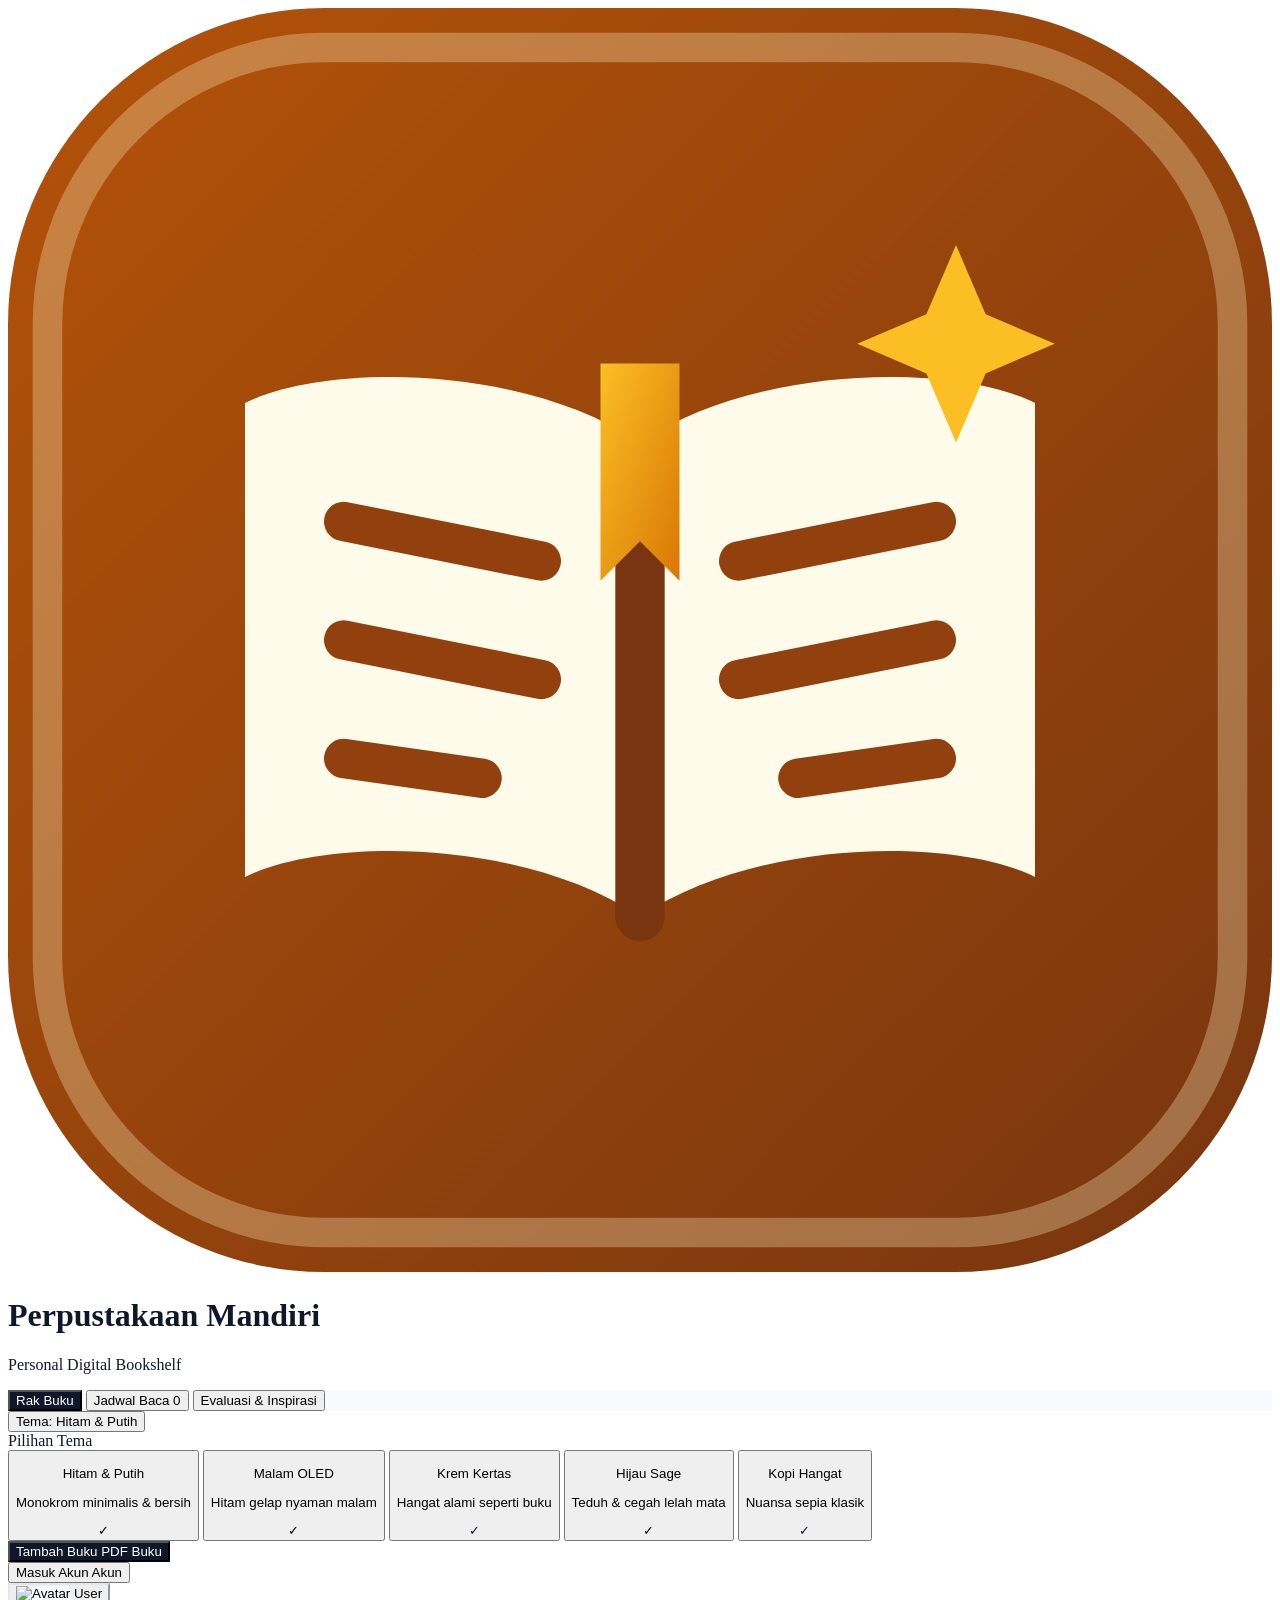
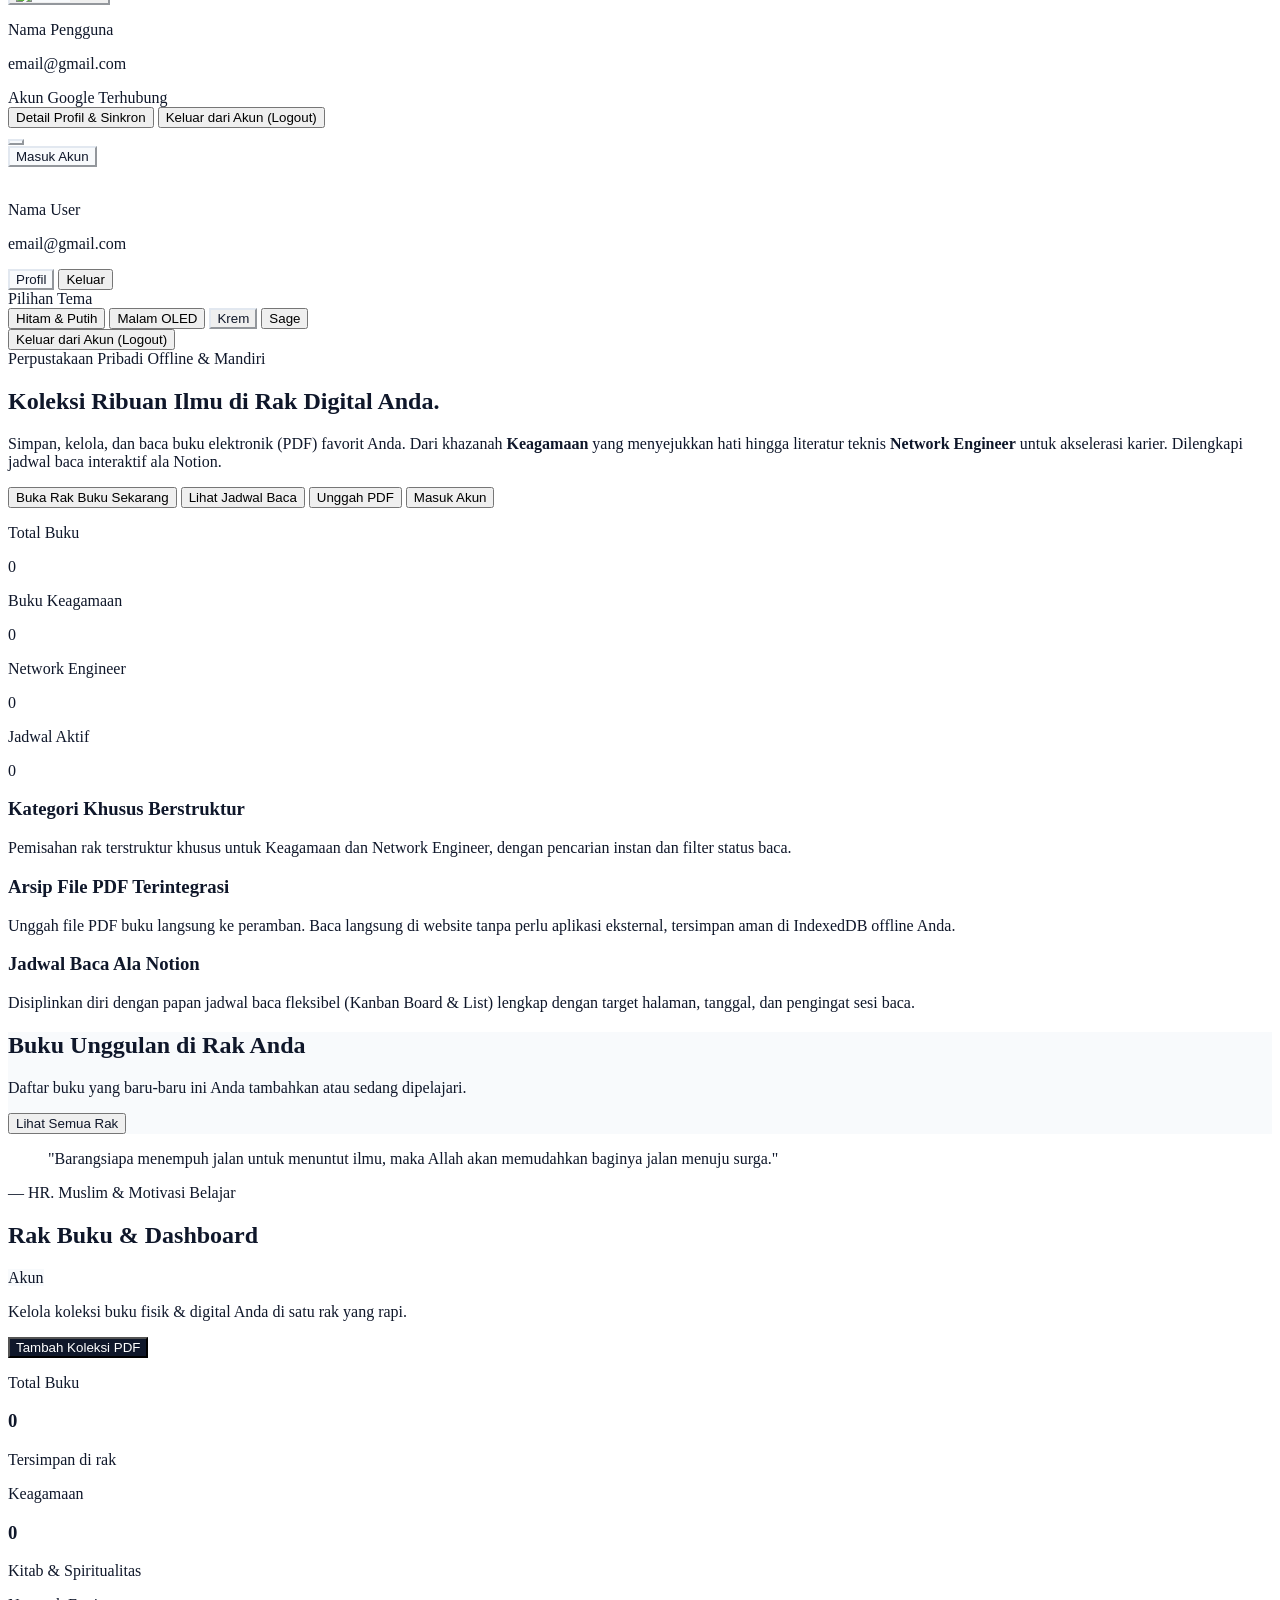
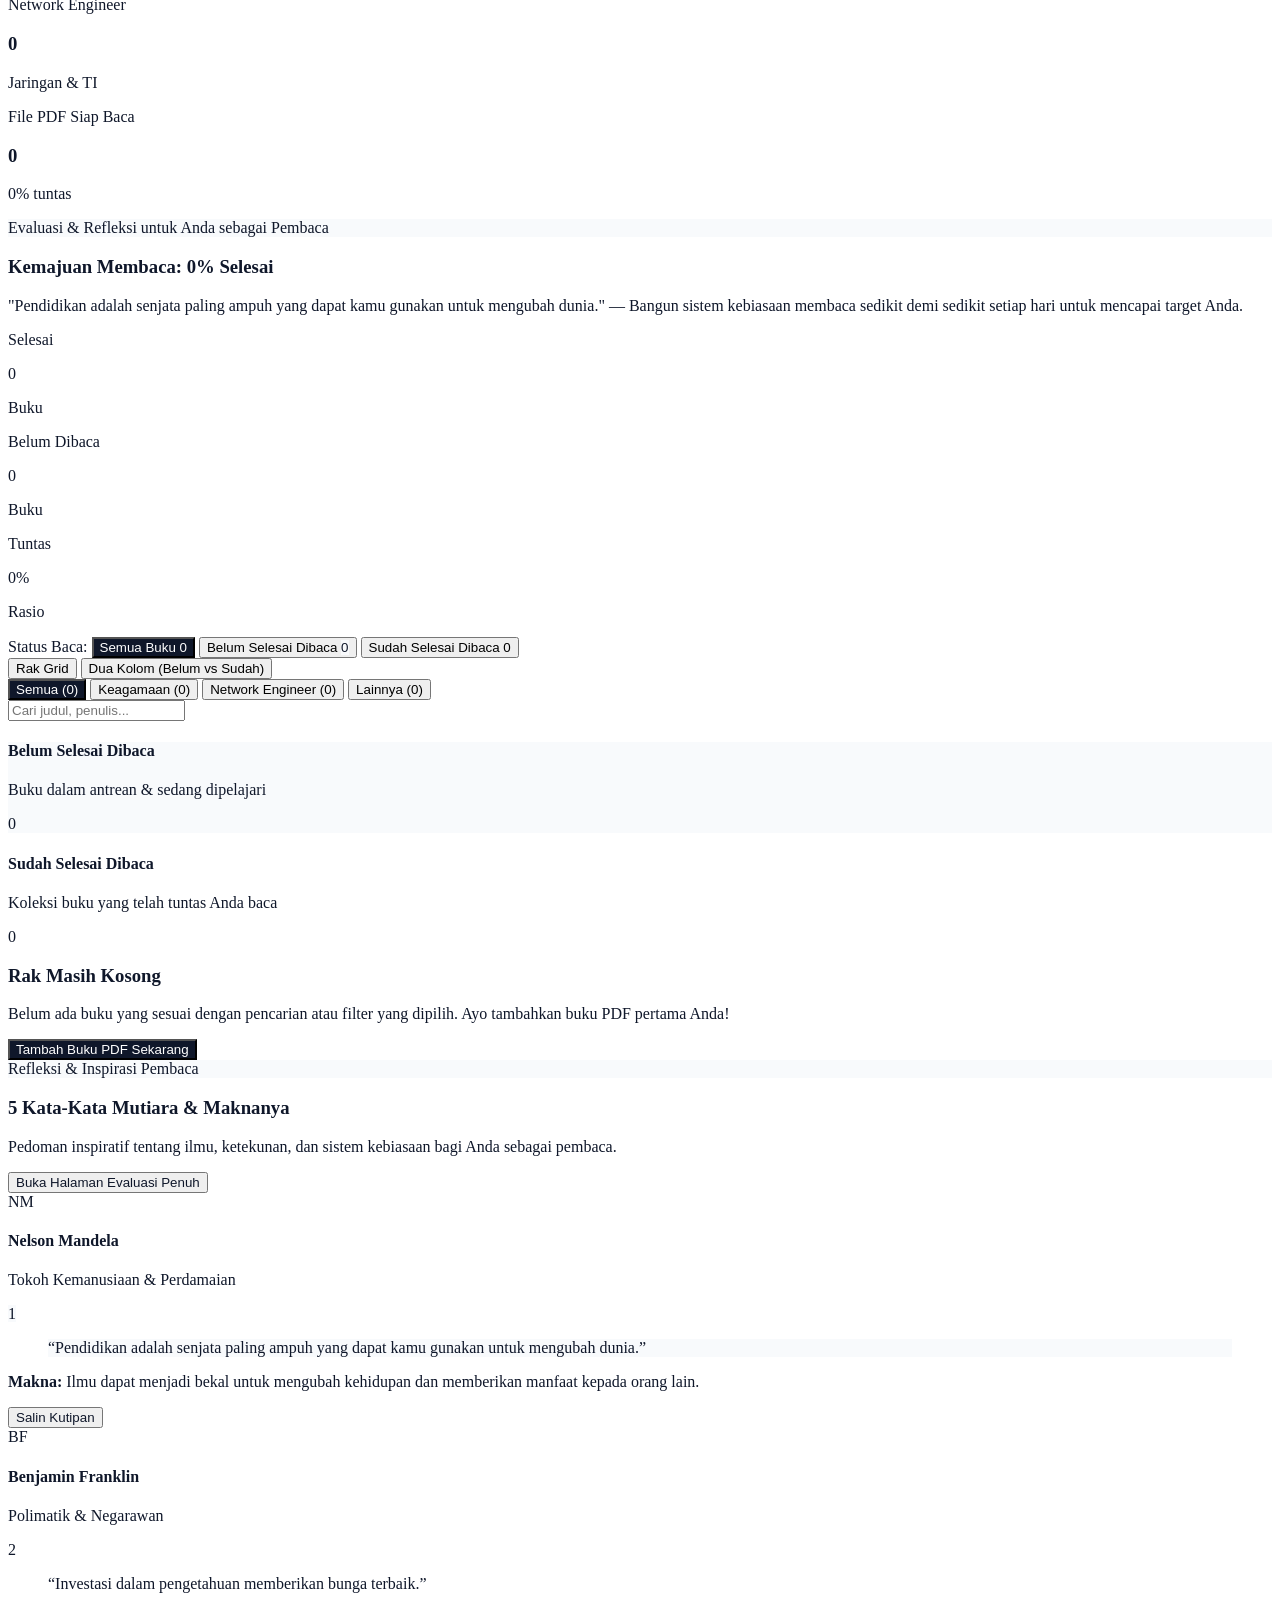
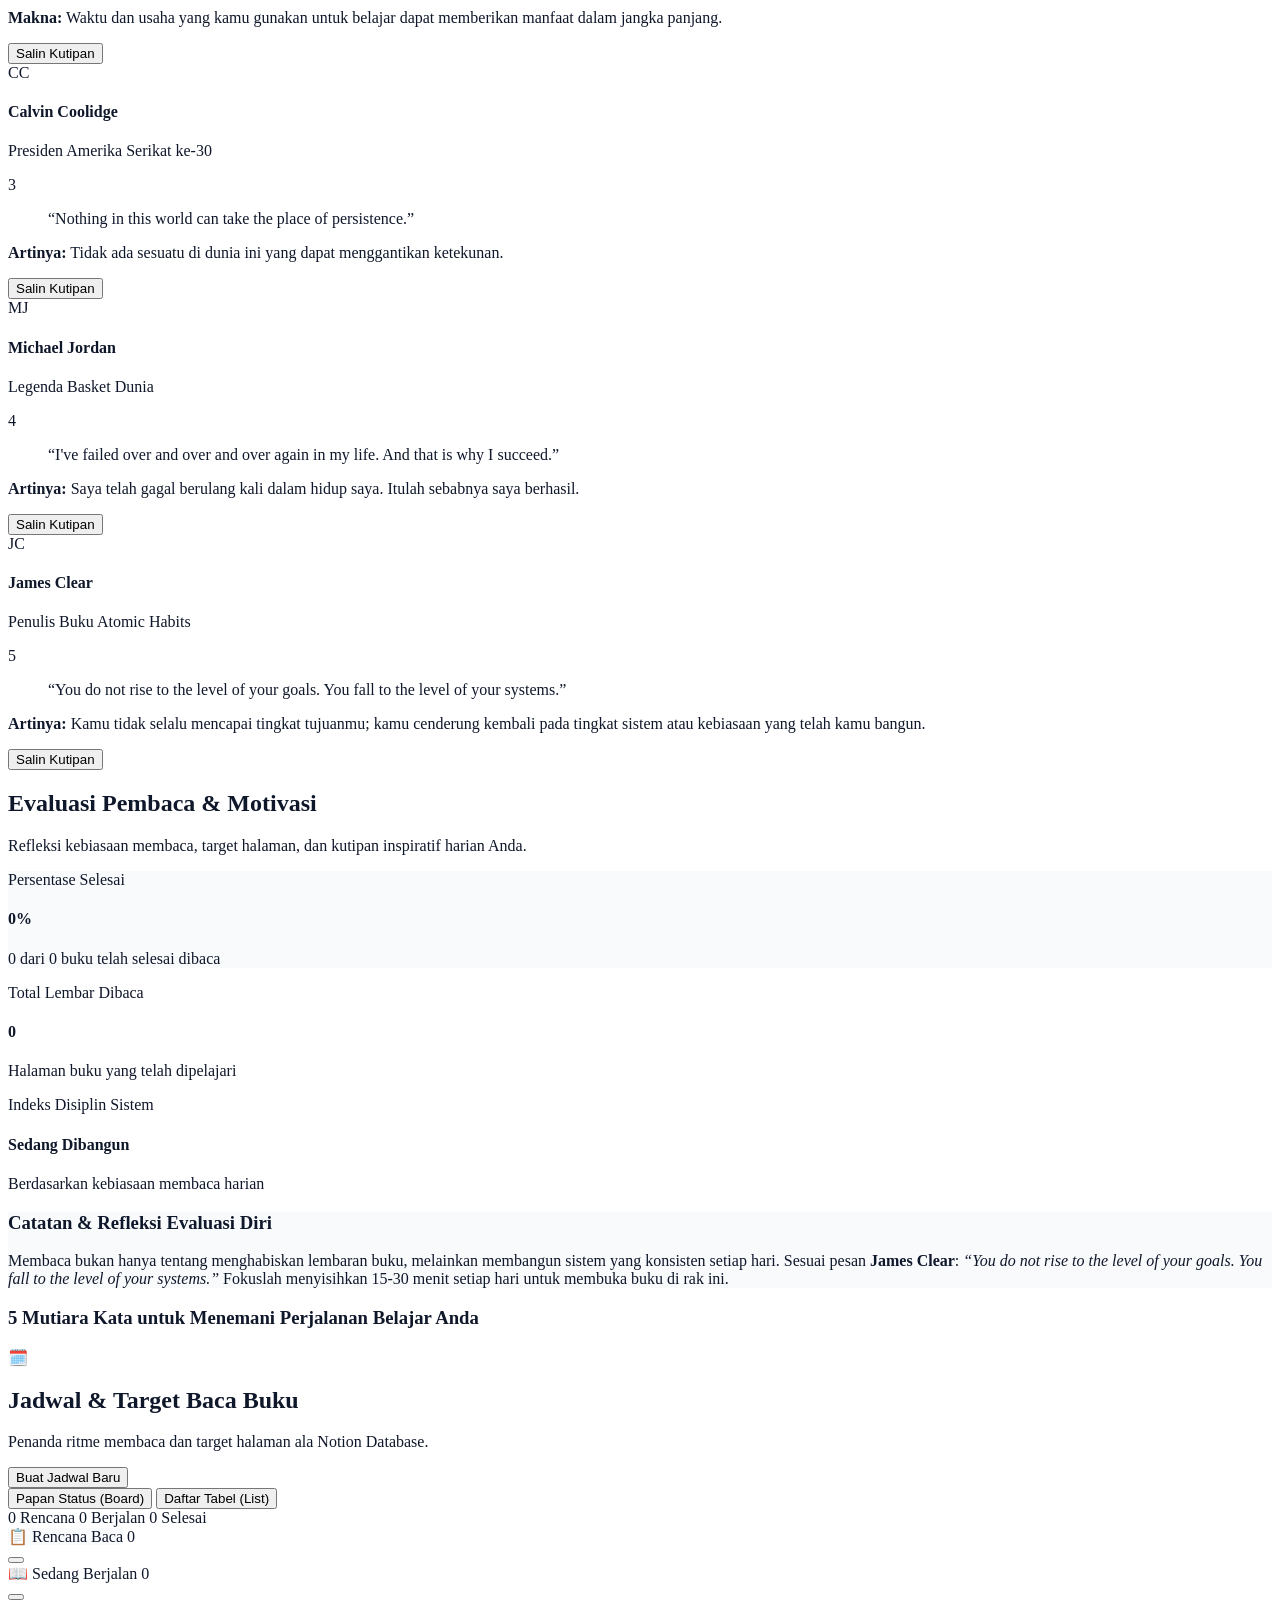
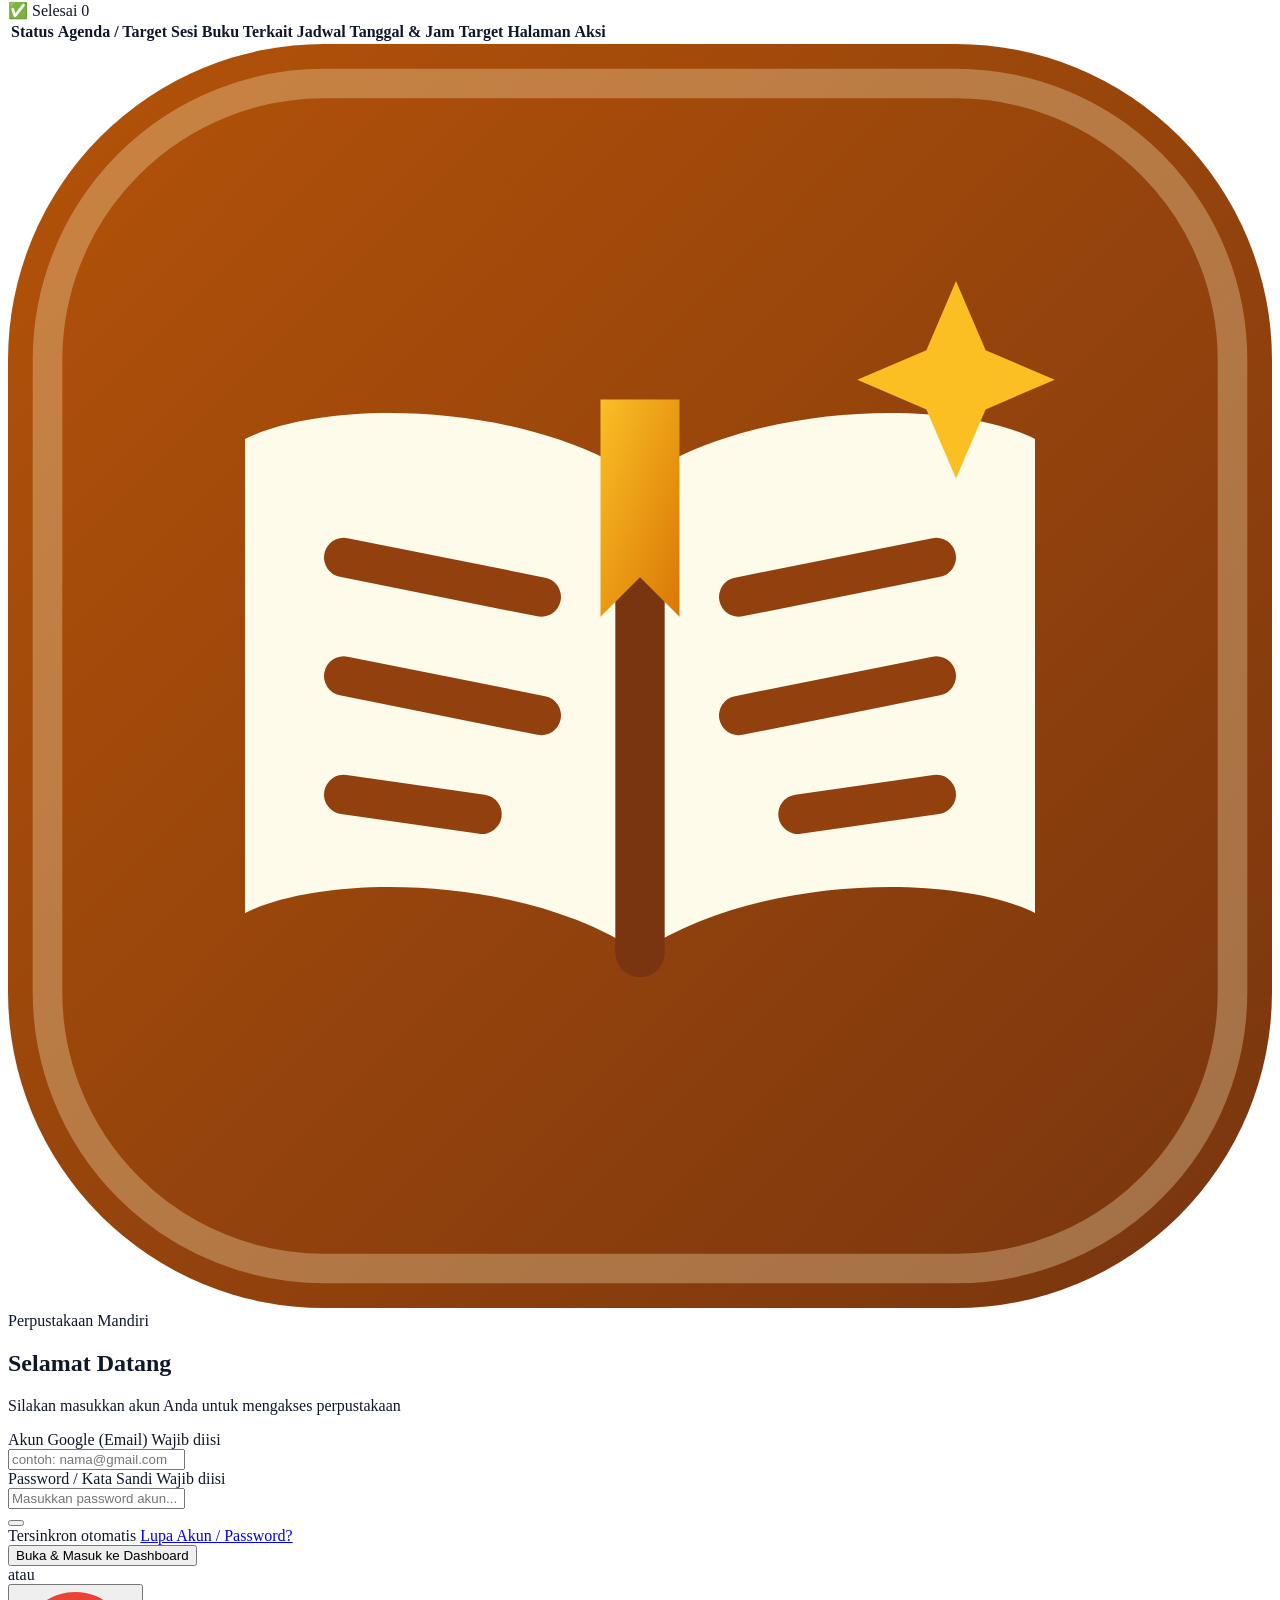
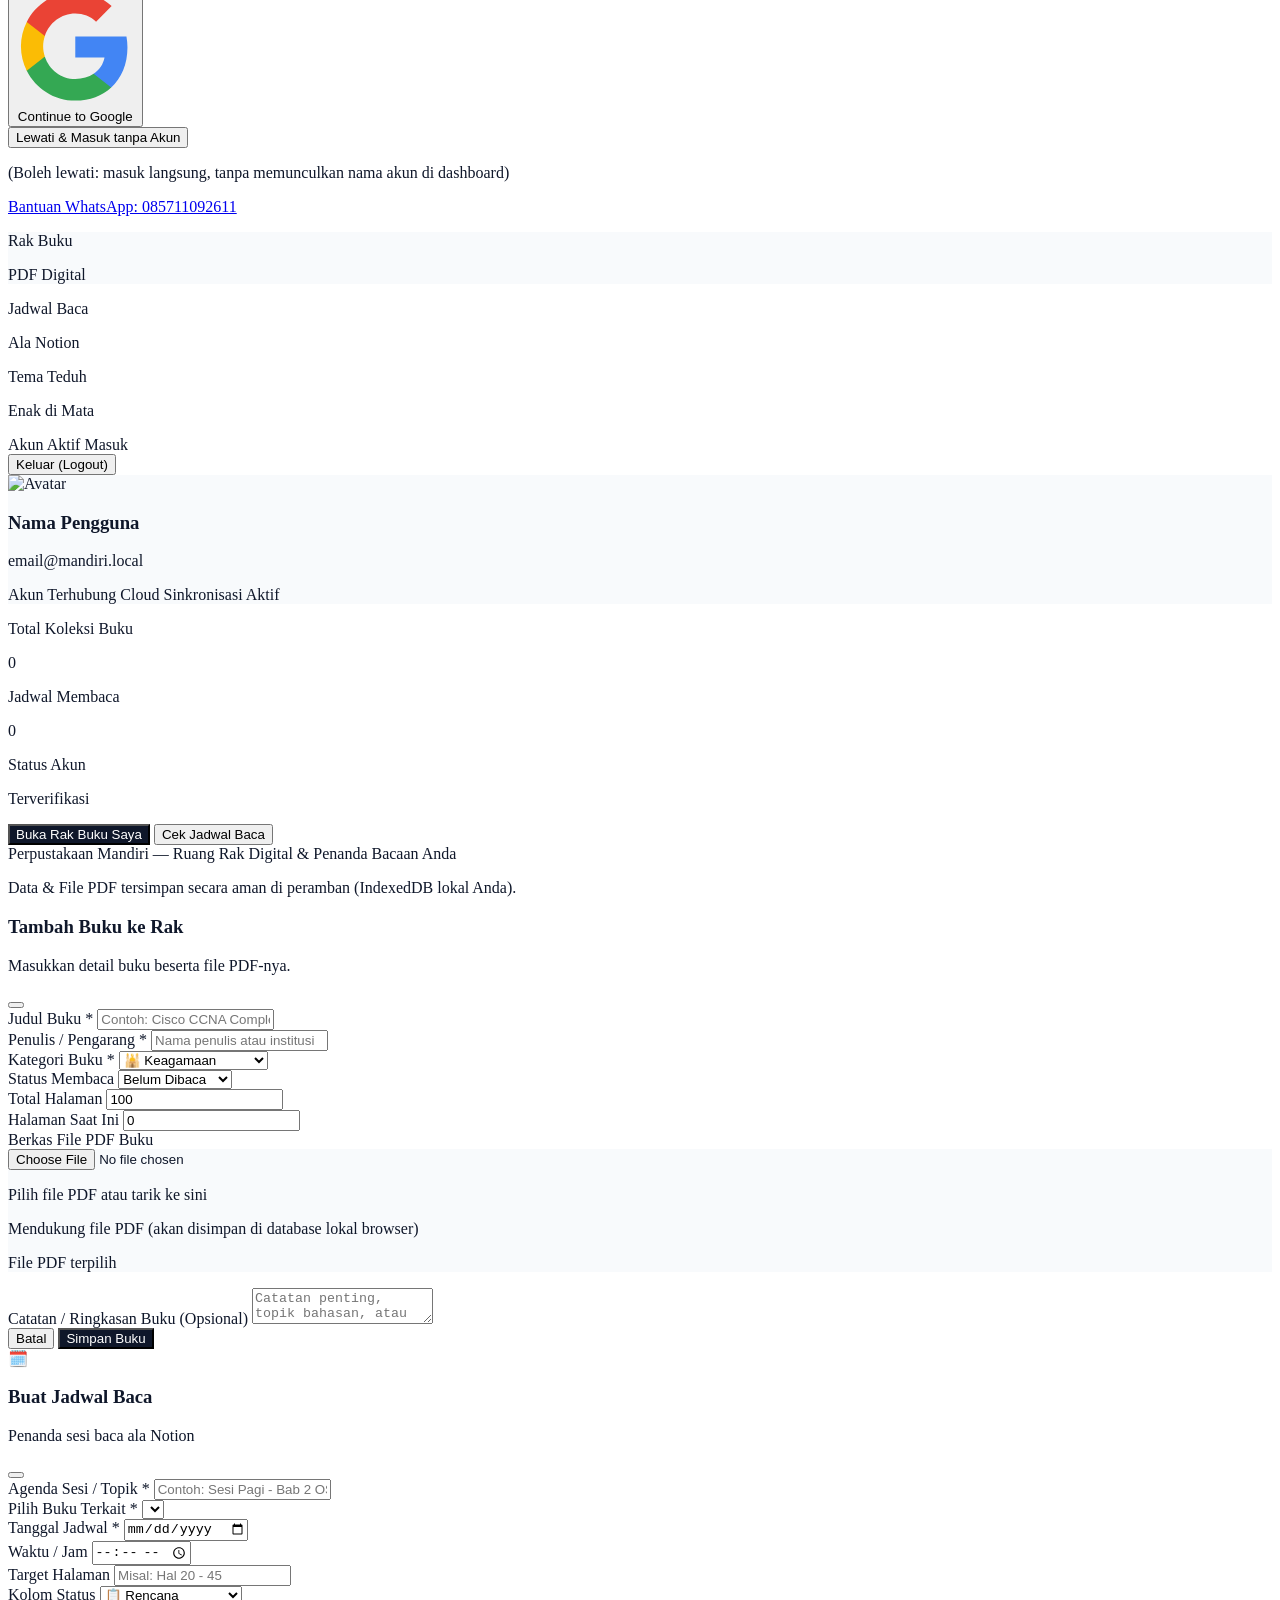
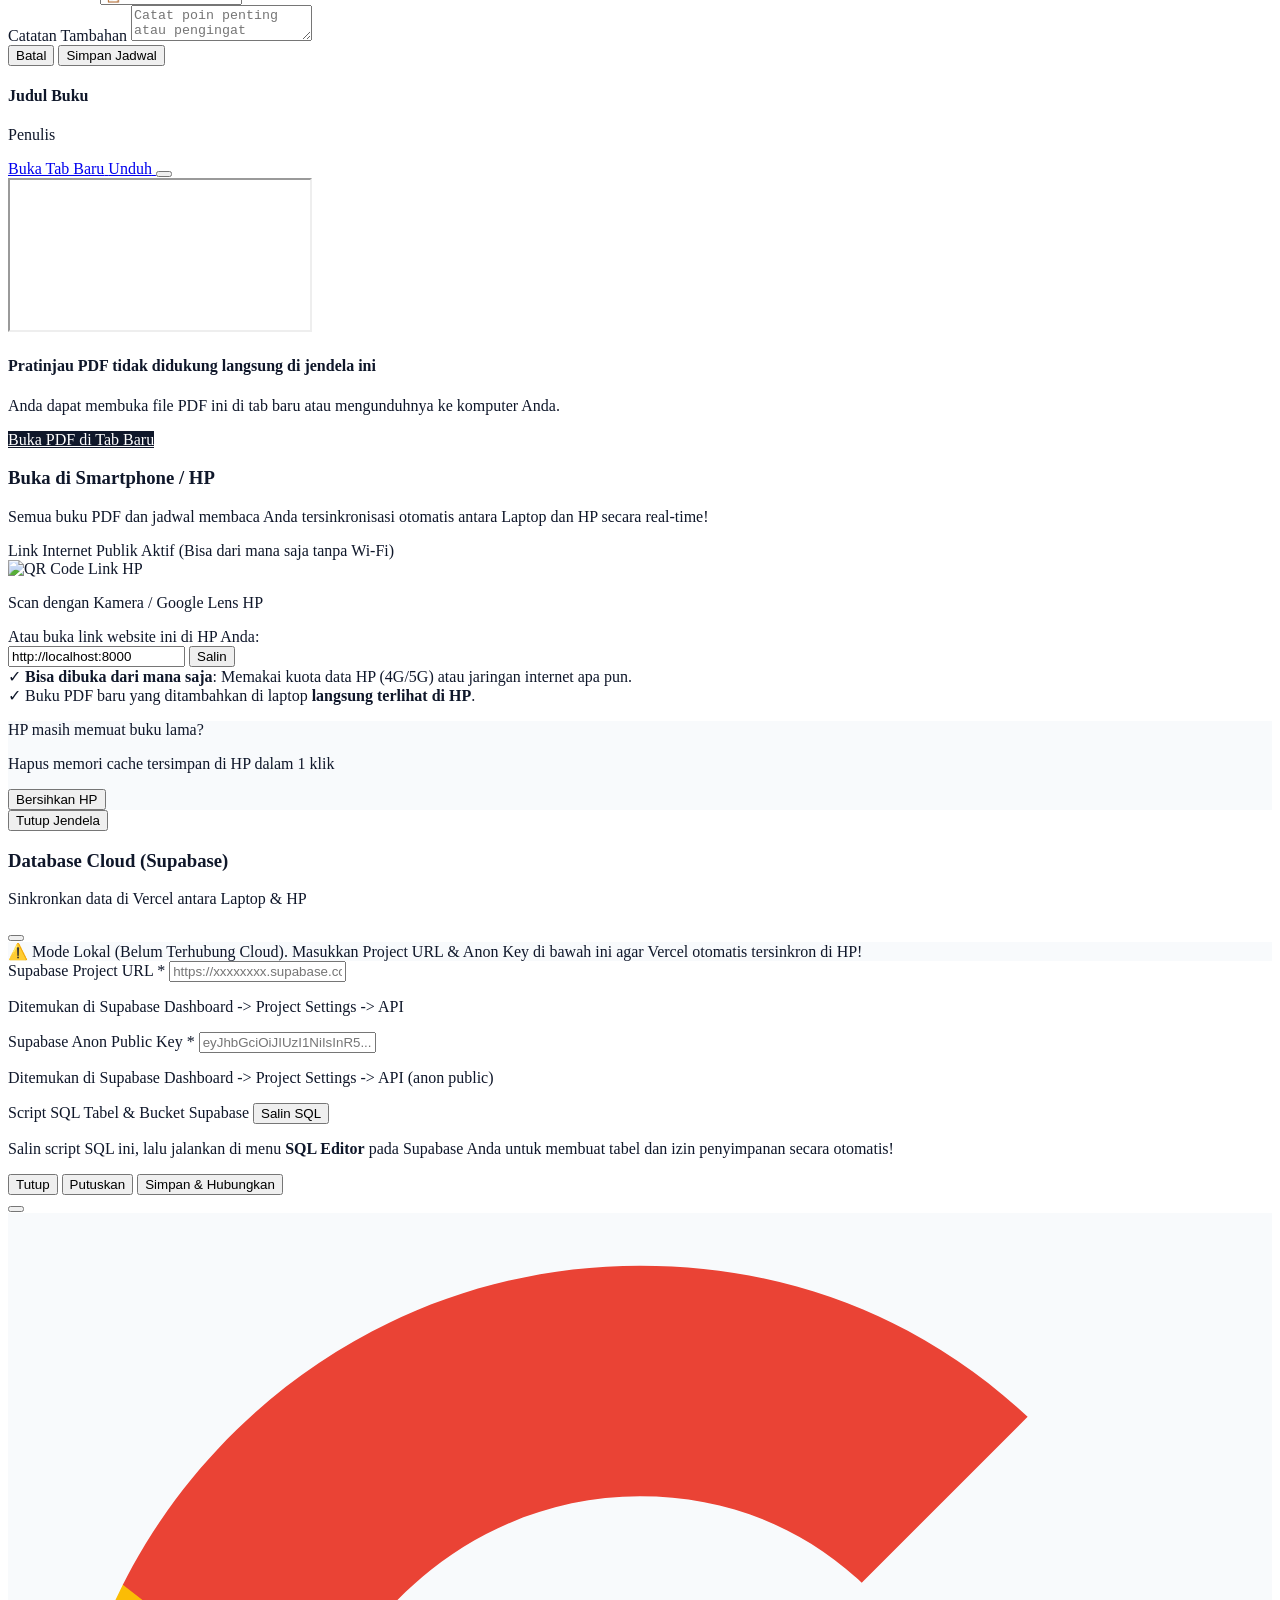
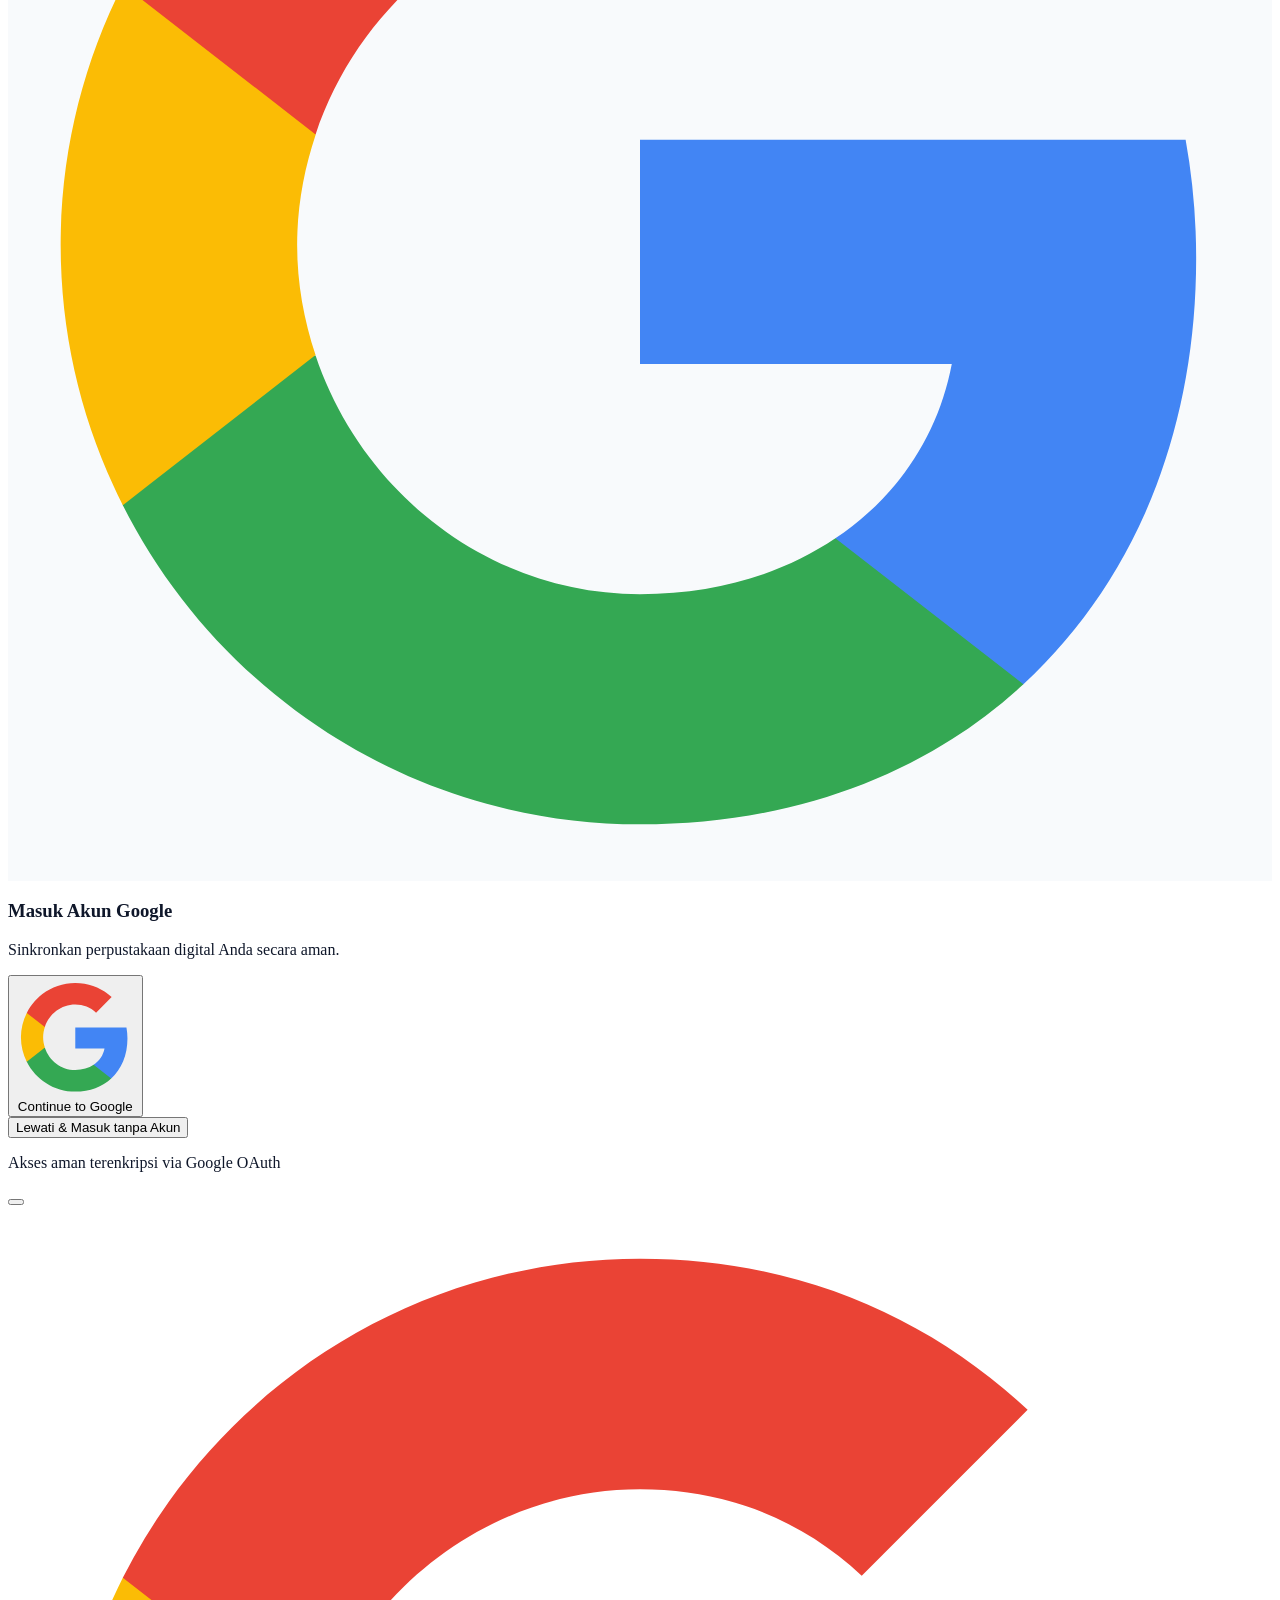
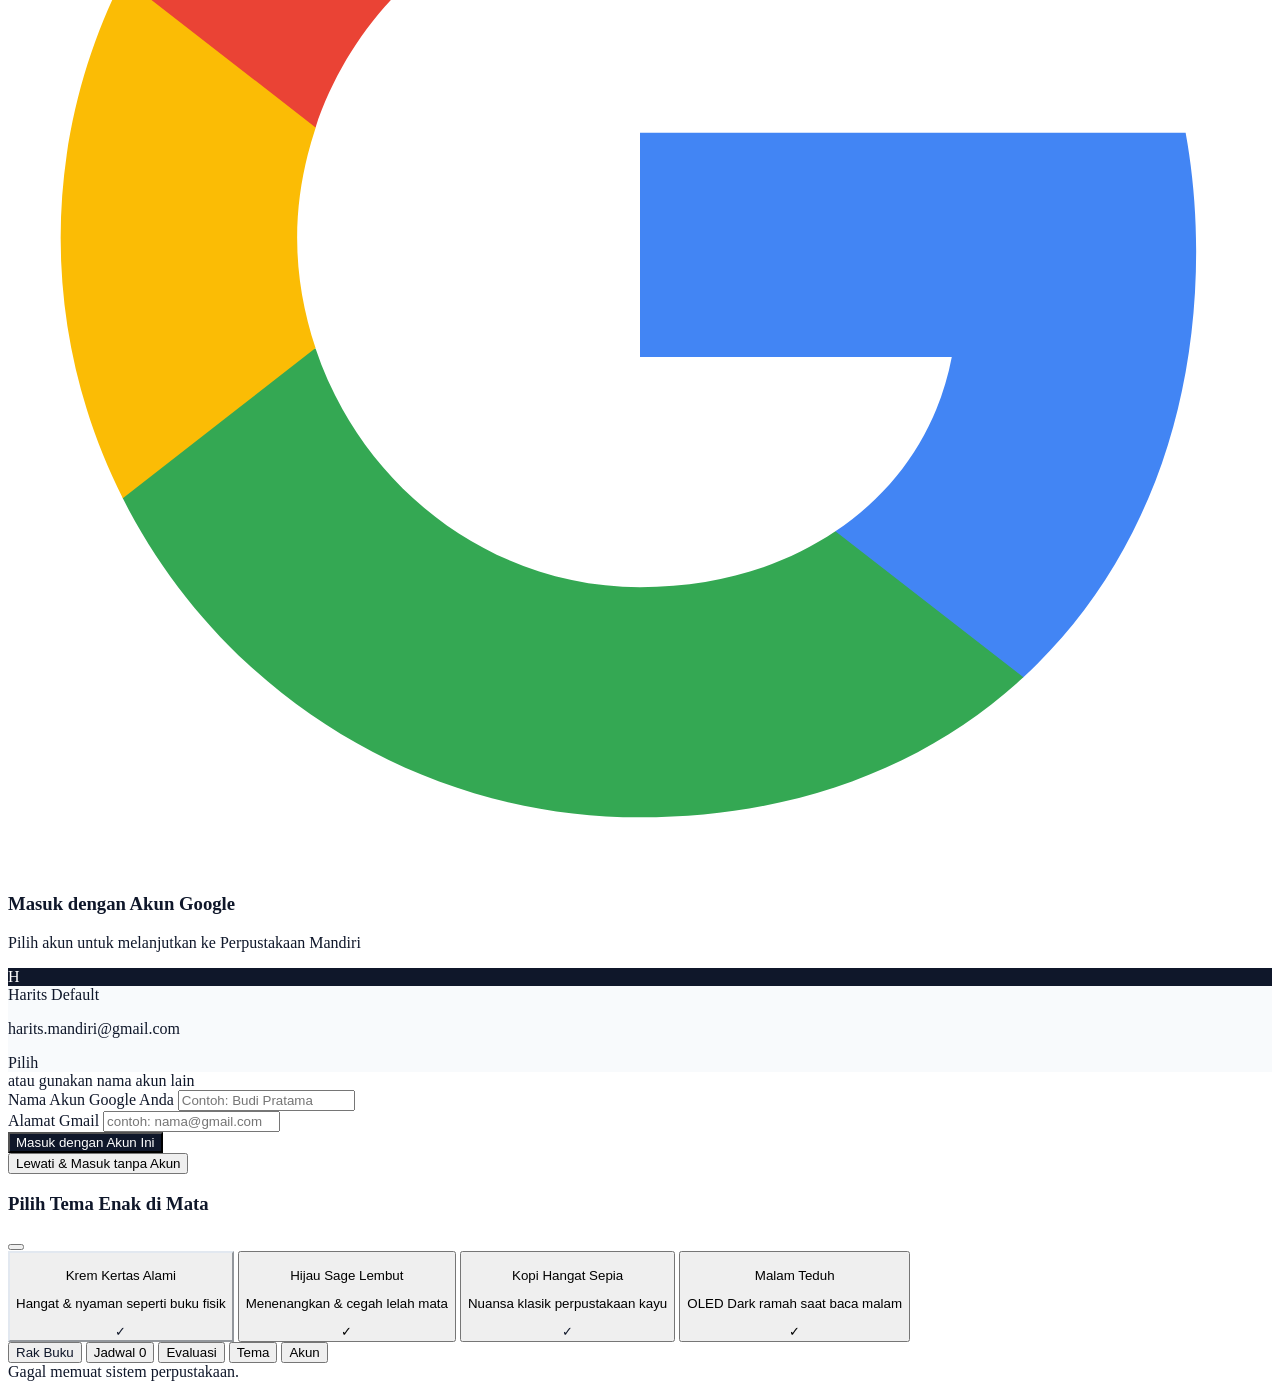
==== commit 22903796: "Add files via upload" ====
--- a/index.html
+++ b/index.html
@@ -74,7 +74,7 @@
   <script src="https://cdn.jsdelivr.net/npm/@supabase/supabase-js@2"></script>
 
   <!-- Custom Styles with Cache Busting -->
-  <link rel="stylesheet" href="style.css?v=3.3.3" />
+  <link rel="stylesheet" href="style.css?v=3.3.4" />
 </head>
 <body class="bg-[#fcfaf7] text-slate-800 antialiased font-sans min-h-screen flex flex-col selection:bg-amber-200 selection:text-amber-900">
 
@@ -1121,6 +1121,24 @@
                 <i data-lucide="log-in" class="w-4 h-4"></i>
                 <span>Buka & Masuk ke Dashboard</span>
               </button>
+
+              <!-- 5. Divider Atau -->
+              <div class="relative flex items-center justify-center py-0.5">
+                <div class="border-t border-slate-200 w-full"></div>
+                <span class="bg-slate-50/80 px-2.5 text-[10px] font-bold text-slate-400 uppercase tracking-widest">atau</span>
+                <div class="border-t border-slate-200 w-full"></div>
+              </div>
+
+              <!-- 6. Tombol Continue to Google -->
+              <button type="button" onclick="signInWithGoogle()" id="btnContinueGoogle" class="w-full py-3 px-4 rounded-xl bg-white hover:bg-slate-100 active:scale-98 text-slate-800 border border-slate-300 hover:border-slate-400 font-bold text-sm shadow-2xs transition-all flex items-center justify-center gap-2.5 cursor-pointer">
+                <svg class="w-4 h-4 shrink-0" viewBox="0 0 24 24">
+                  <path fill="#4285F4" d="M22.56 12.25c0-.78-.07-1.53-.2-2.25H12v4.26h5.92c-.26 1.37-1.04 2.53-2.21 3.31v2.77h3.57c2.08-1.92 3.28-4.74 3.28-8.09z"/>
+                  <path fill="#34A853" d="M12 23c2.97 0 5.46-.98 7.28-2.66l-3.57-2.77c-.98.66-2.23 1.06-3.71 1.06-2.86 0-5.29-1.93-6.16-4.53H2.18v2.84C3.99 20.53 7.7 23 12 23z"/>
+                  <path fill="#FBBC05" d="M5.84 14.09c-.22-.66-.35-1.36-.35-2.09s.13-1.43.35-2.09V7.06H2.18C1.43 8.55 1 10.22 1 12s.43 3.45 1.18 4.94l2.85-2.22.81-.63z"/>
+                  <path fill="#EA4335" d="M12 5.38c1.62 0 3.06.56 4.21 1.64l3.15-3.15C17.45 2.09 14.97 1 12 1 7.7 1 3.99 3.47 2.18 7.06l3.66 2.84c.87-2.6 3.3-4.52 6.16-4.52z"/>
+                </svg>
+                <span>Continue to Google</span>
+              </button>
             </form>
 
             <!-- 5. Opsi Skip & Hubungi WhatsApp -->
@@ -1738,11 +1756,11 @@
         <form id="form-custom-google" onsubmit="handleCustomGoogleSignIn(event)" class="space-y-3">
           <div>
             <label class="block text-xs font-bold text-slate-700 mb-1">Nama Akun Google Anda</label>
-            <input type="text" id="customGoogleNameInput" placeholder="Contoh: Harits" class="w-full px-3.5 py-2.5 rounded-xl border border-slate-300 focus:outline-none focus:border-amber-500 focus:ring-2 focus:ring-amber-500/20 text-sm" value="Harits" required>
+            <input type="text" id="customGoogleNameInput" placeholder="Contoh: Budi Pratama" class="w-full px-3.5 py-2.5 rounded-xl border border-slate-300 focus:outline-none focus:border-slate-800 focus:ring-2 focus:ring-slate-800/10 text-sm" required>
           </div>
           <div>
             <label class="block text-xs font-bold text-slate-700 mb-1">Alamat Gmail</label>
-            <input type="email" id="customGoogleEmailInput" placeholder="nama@gmail.com" class="w-full px-3.5 py-2.5 rounded-xl border border-slate-300 focus:outline-none focus:border-amber-500 focus:ring-2 focus:ring-amber-500/20 text-sm font-mono" value="harits.mandiri@gmail.com" required>
+            <input type="email" id="customGoogleEmailInput" placeholder="contoh: nama@gmail.com" class="w-full px-3.5 py-2.5 rounded-xl border border-slate-300 focus:outline-none focus:border-slate-800 focus:ring-2 focus:ring-slate-800/10 text-sm font-mono" required>
           </div>
           <button type="submit" class="w-full py-3 rounded-xl bg-amber-700 hover:bg-amber-800 active:scale-98 text-white font-bold text-sm shadow-md transition-all flex items-center justify-center gap-2 cursor-pointer">
             <i data-lucide="log-in" class="w-4 h-4"></i> Masuk dengan Akun Ini
@@ -1853,6 +1871,6 @@
   <div id="toast-container" class="fixed bottom-20 md:bottom-5 right-5 z-50 flex flex-col gap-2 pointer-events-none"></div>
 
   <!-- JavaScript Modules with Cache Busting Version -->
-  <script src="app.js?v=3.3.3"></script>
+  <script src="app.js?v=3.3.4"></script>
 </body>
 </html>
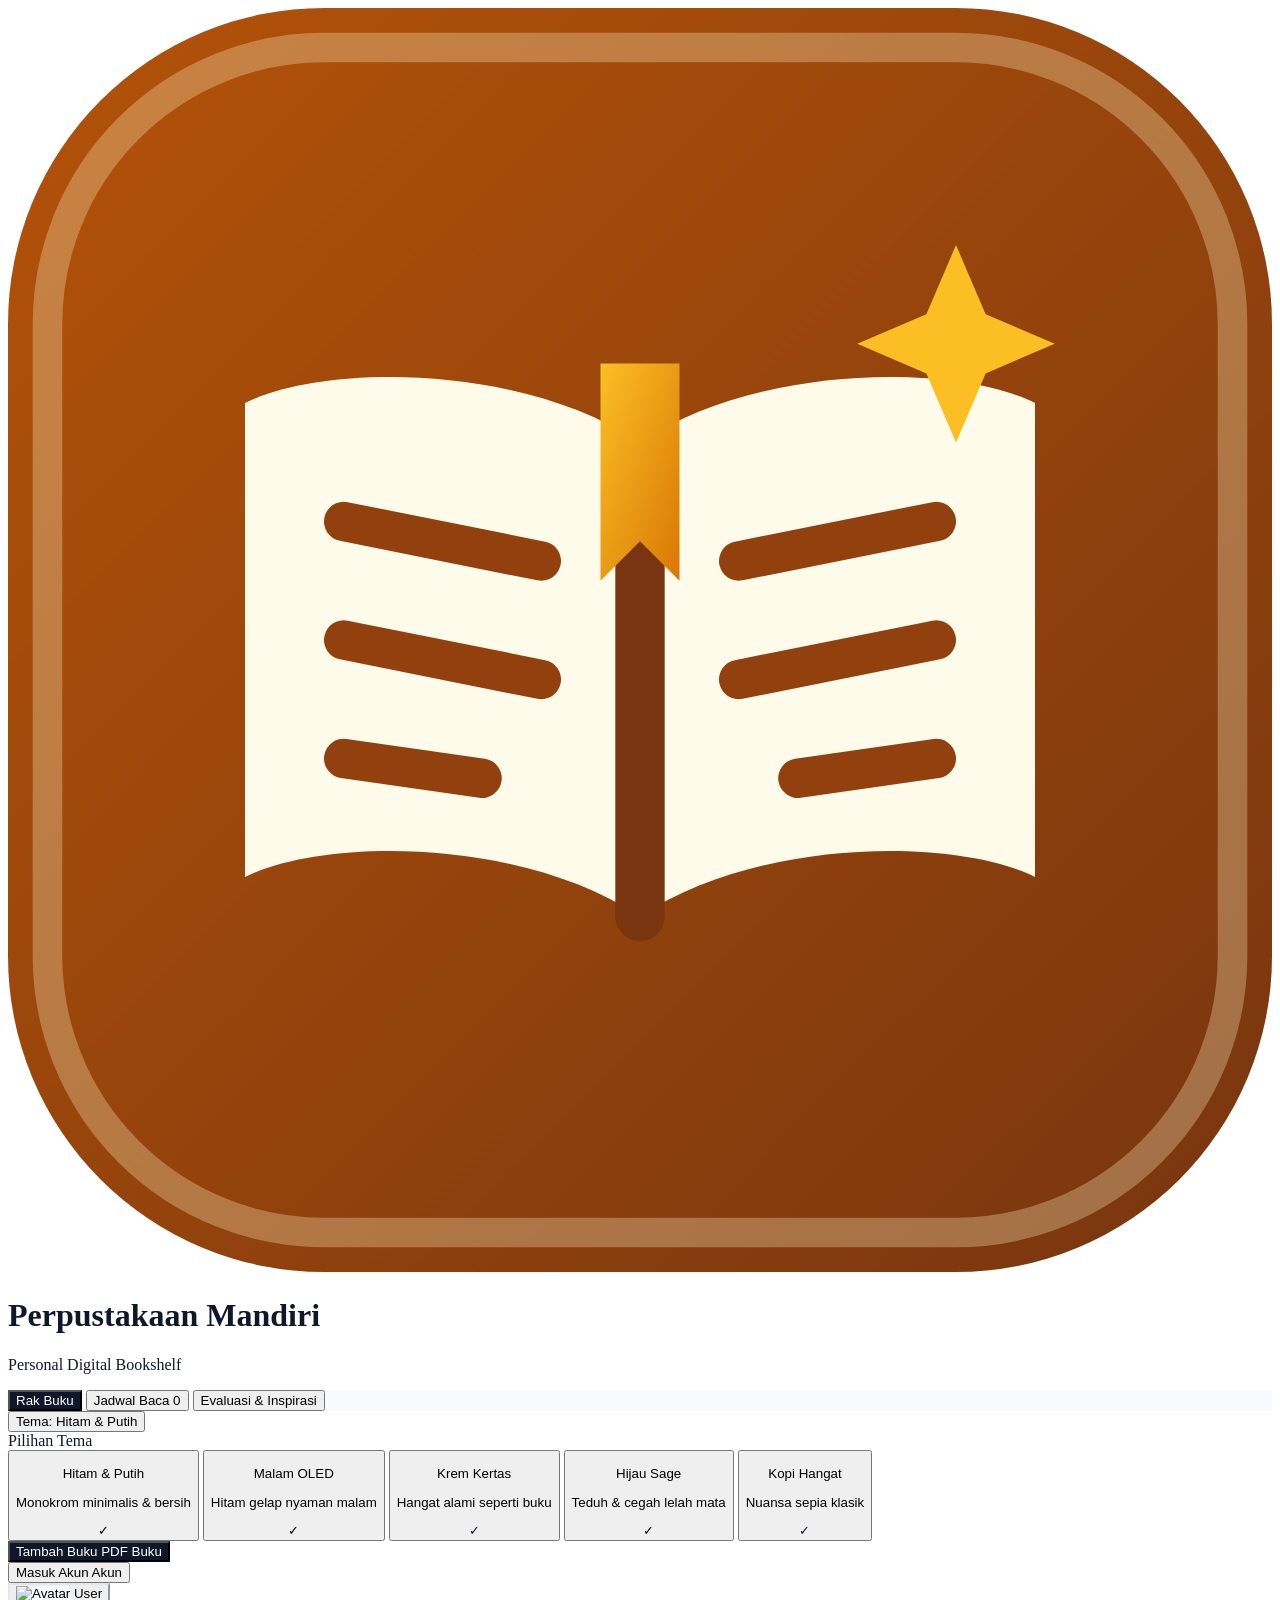
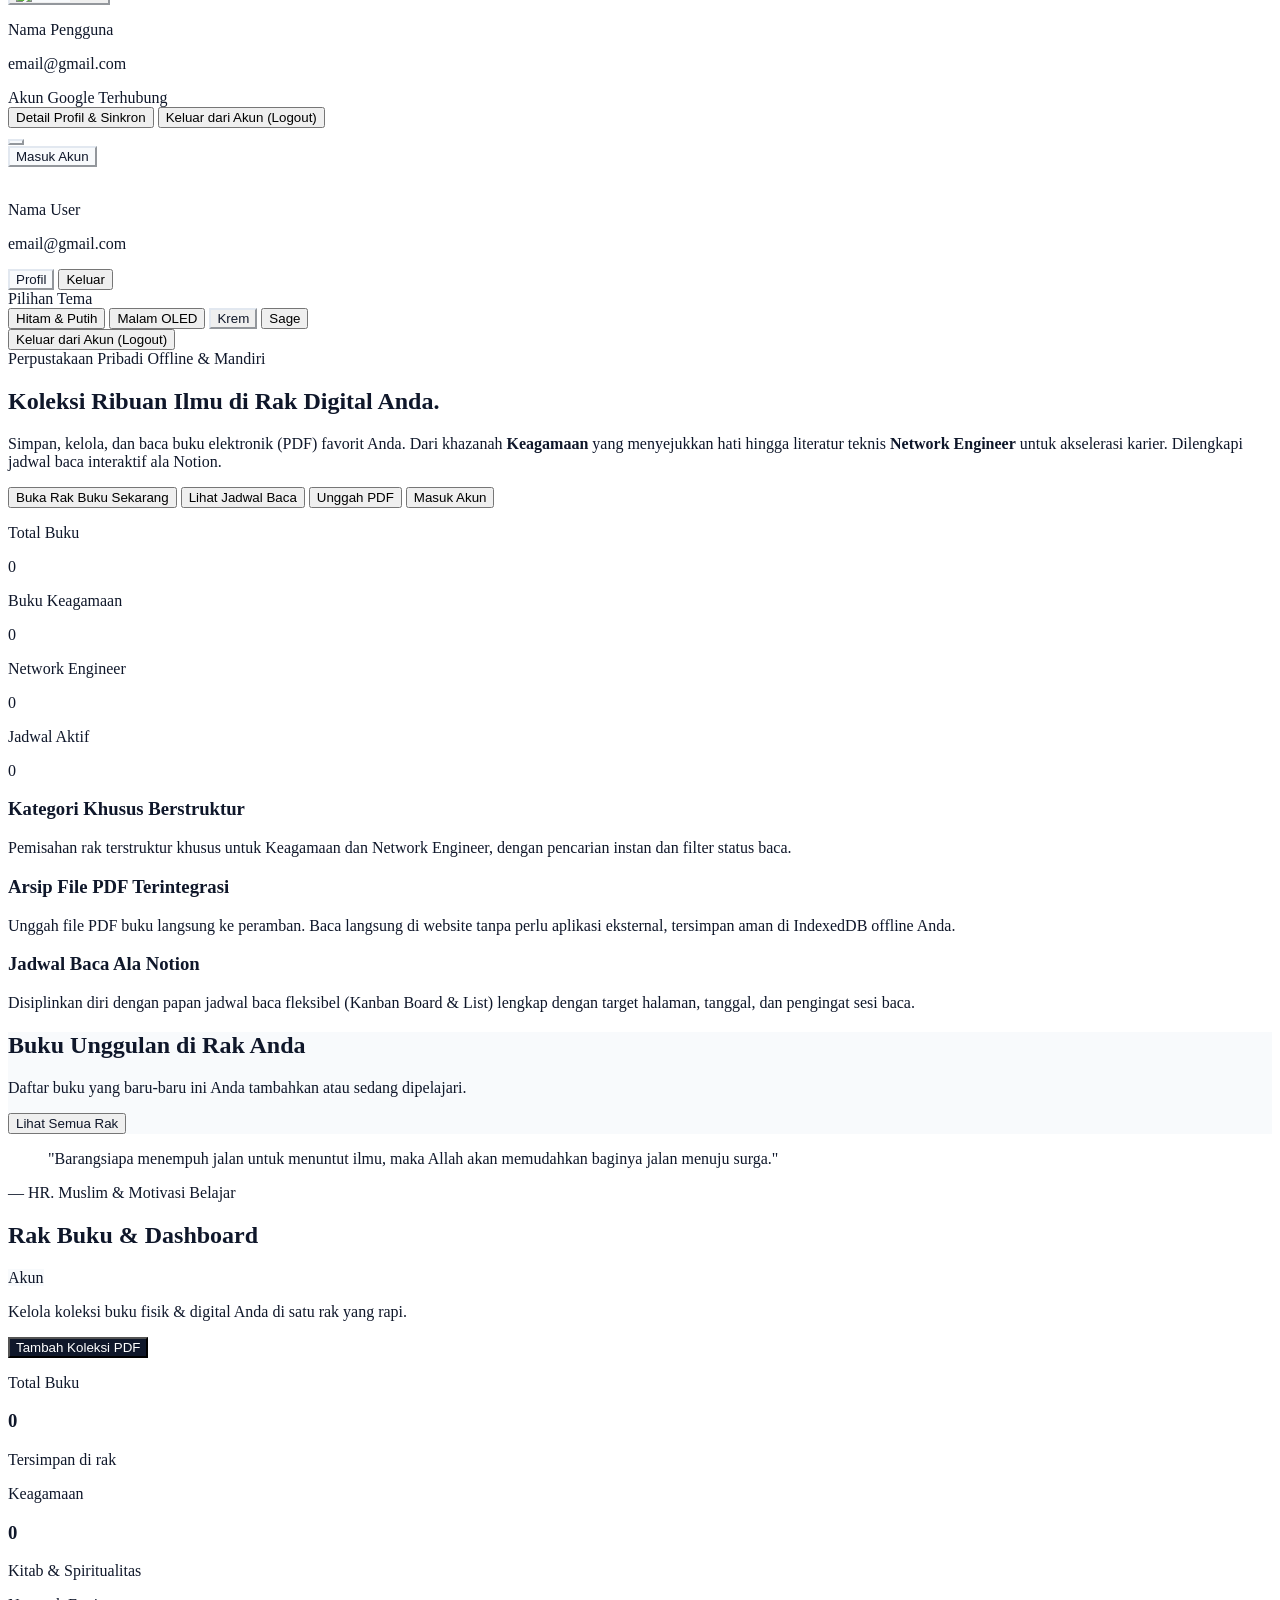
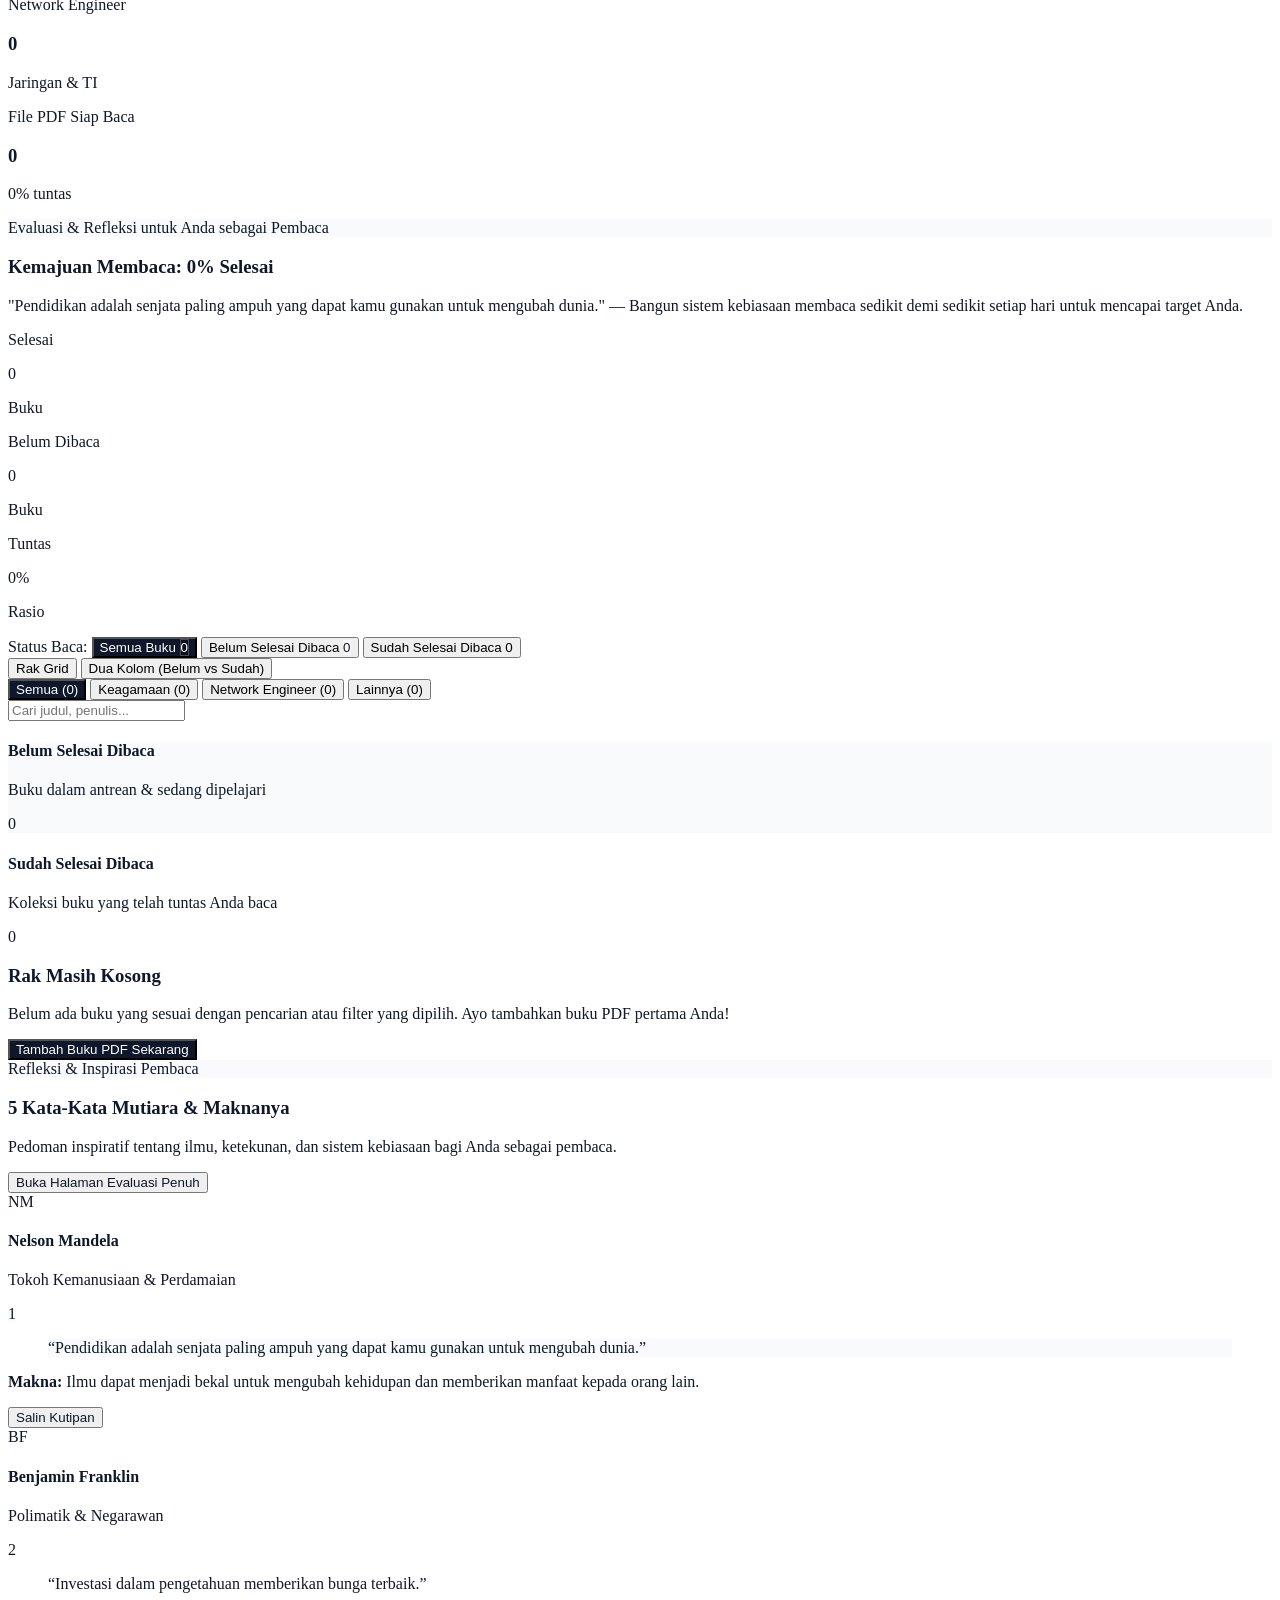
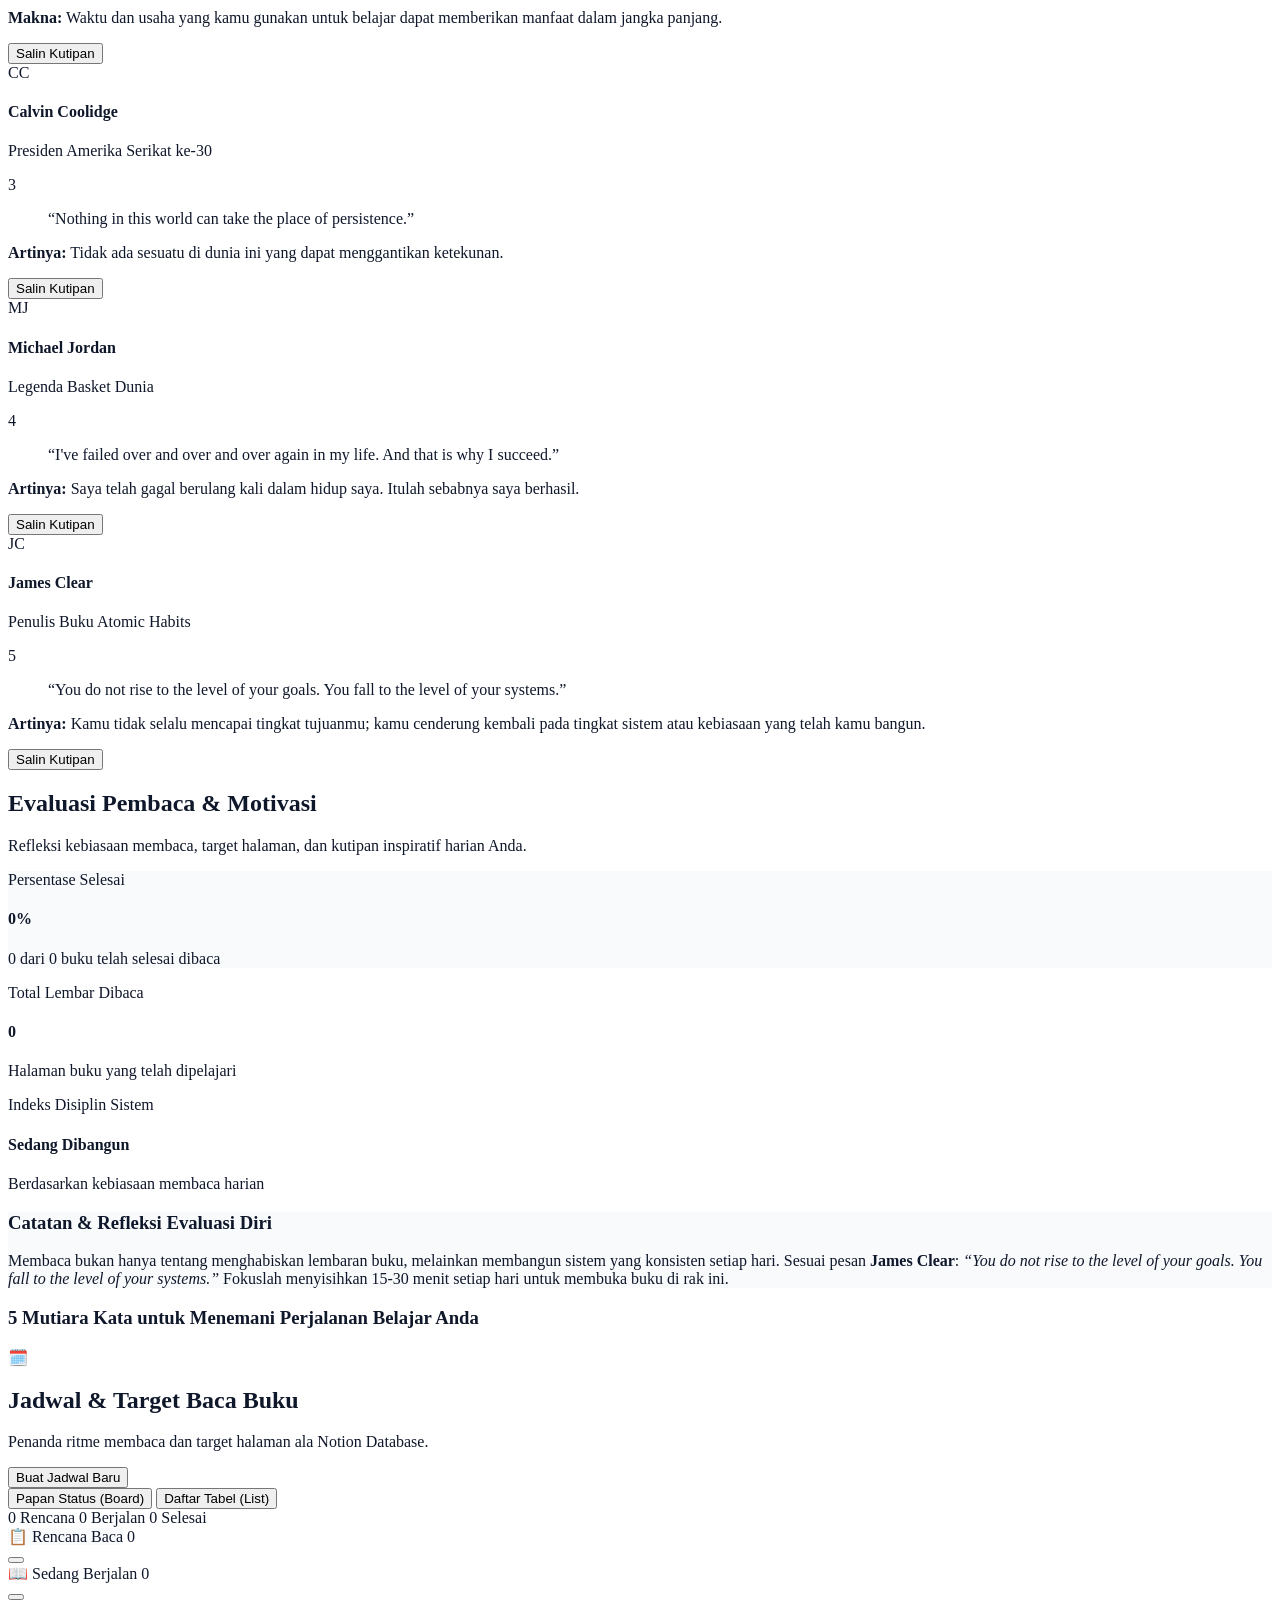
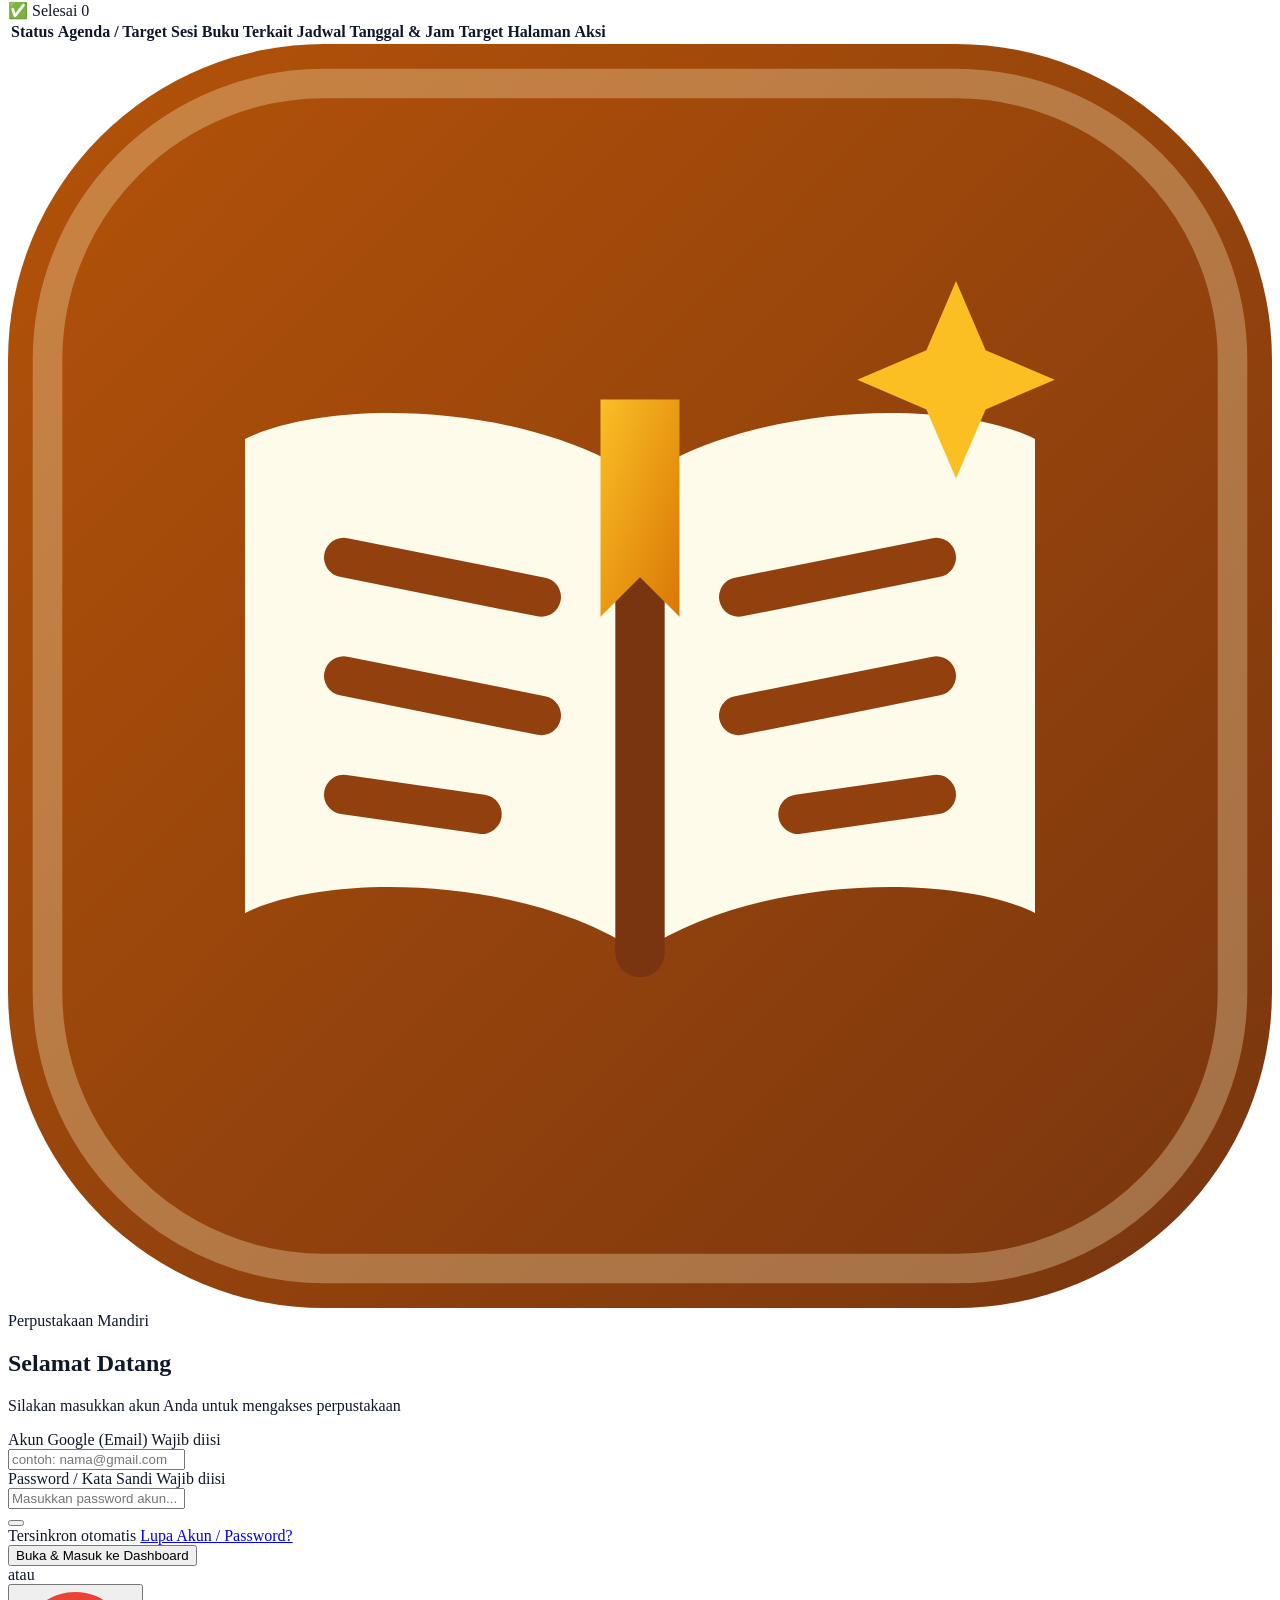
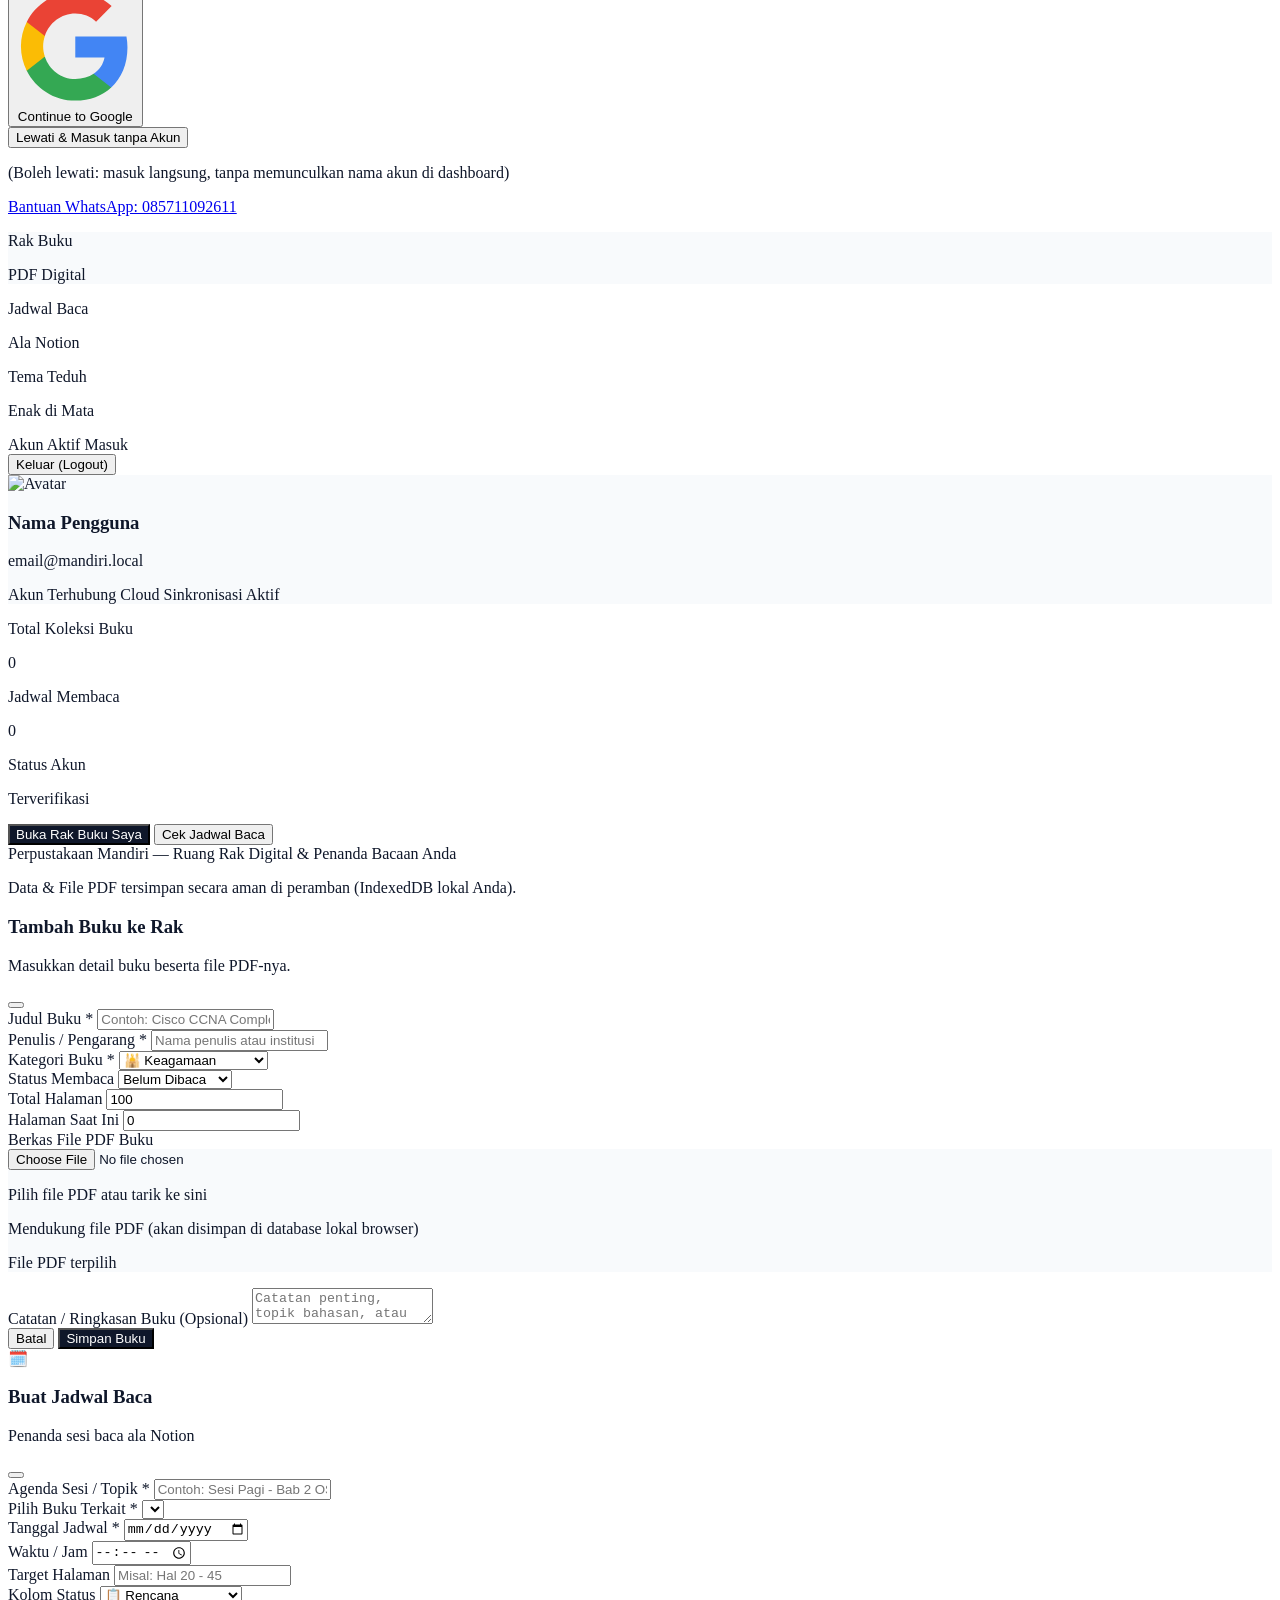
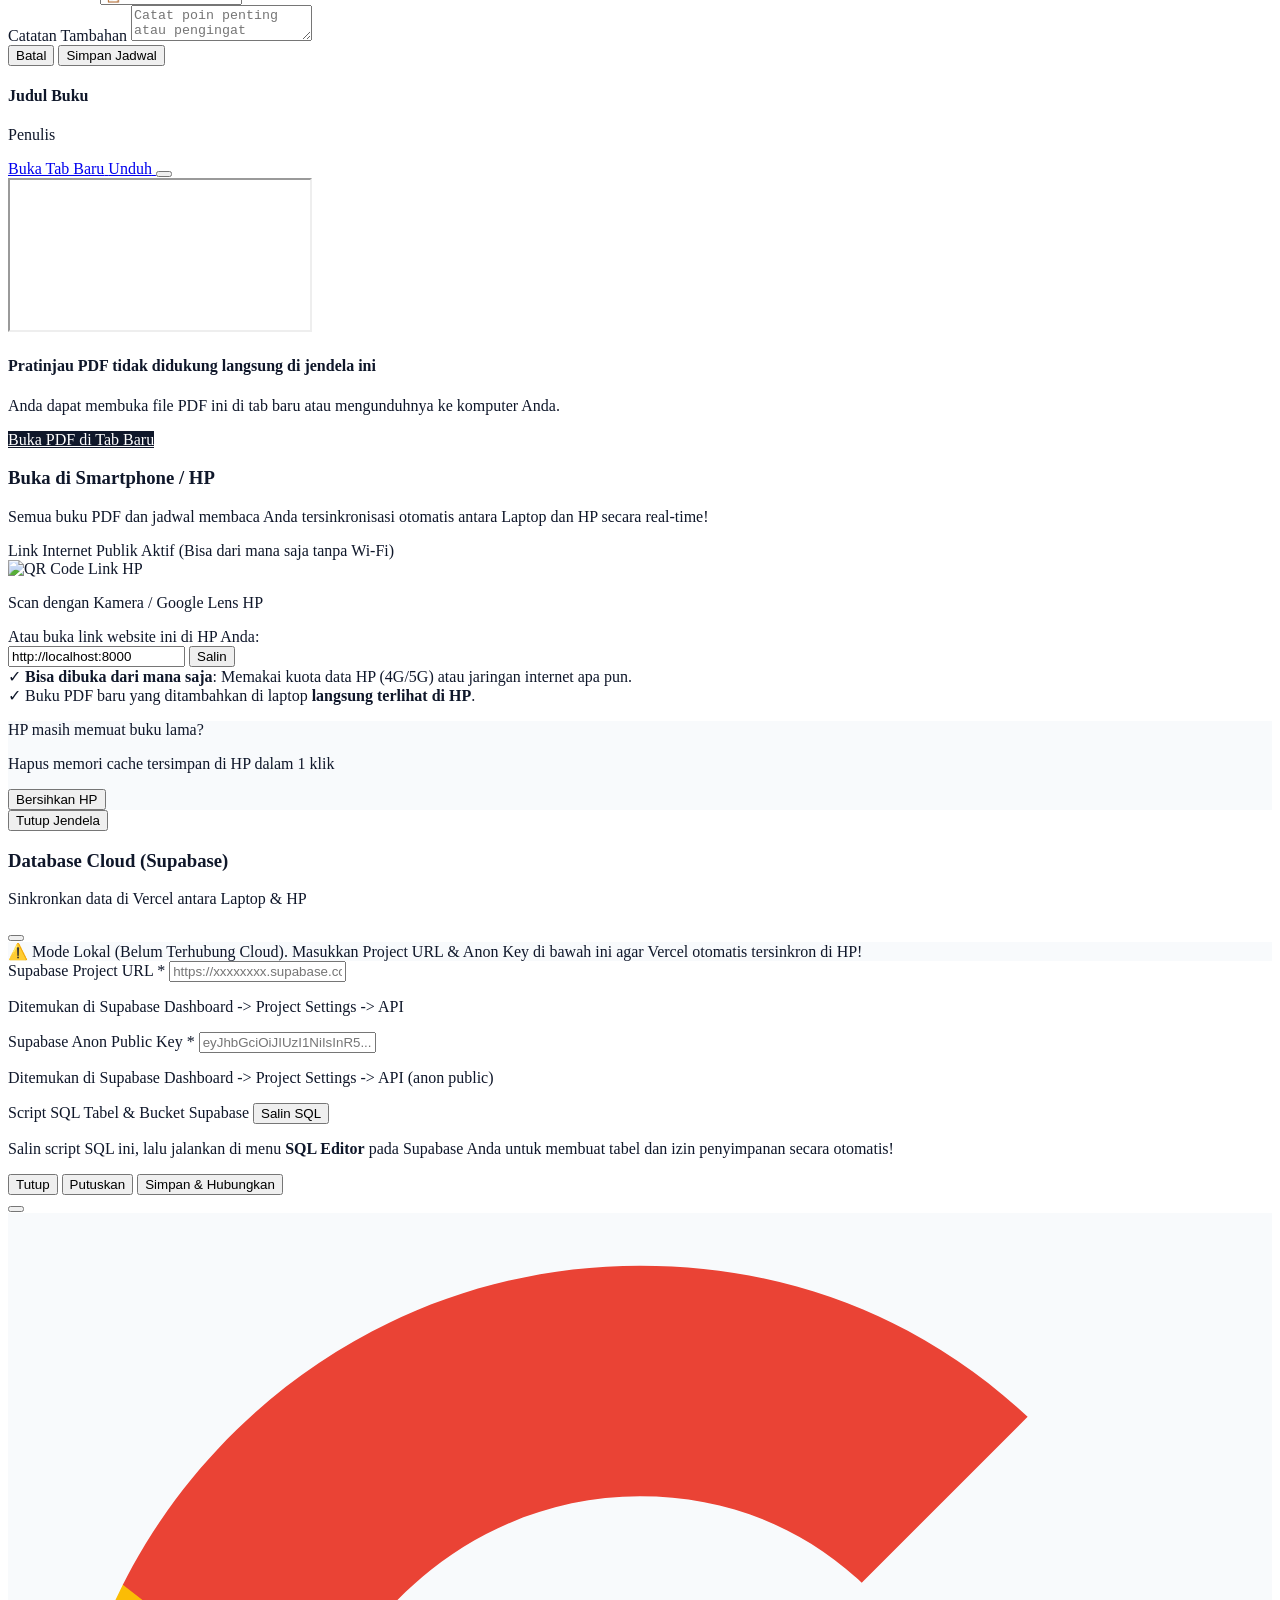
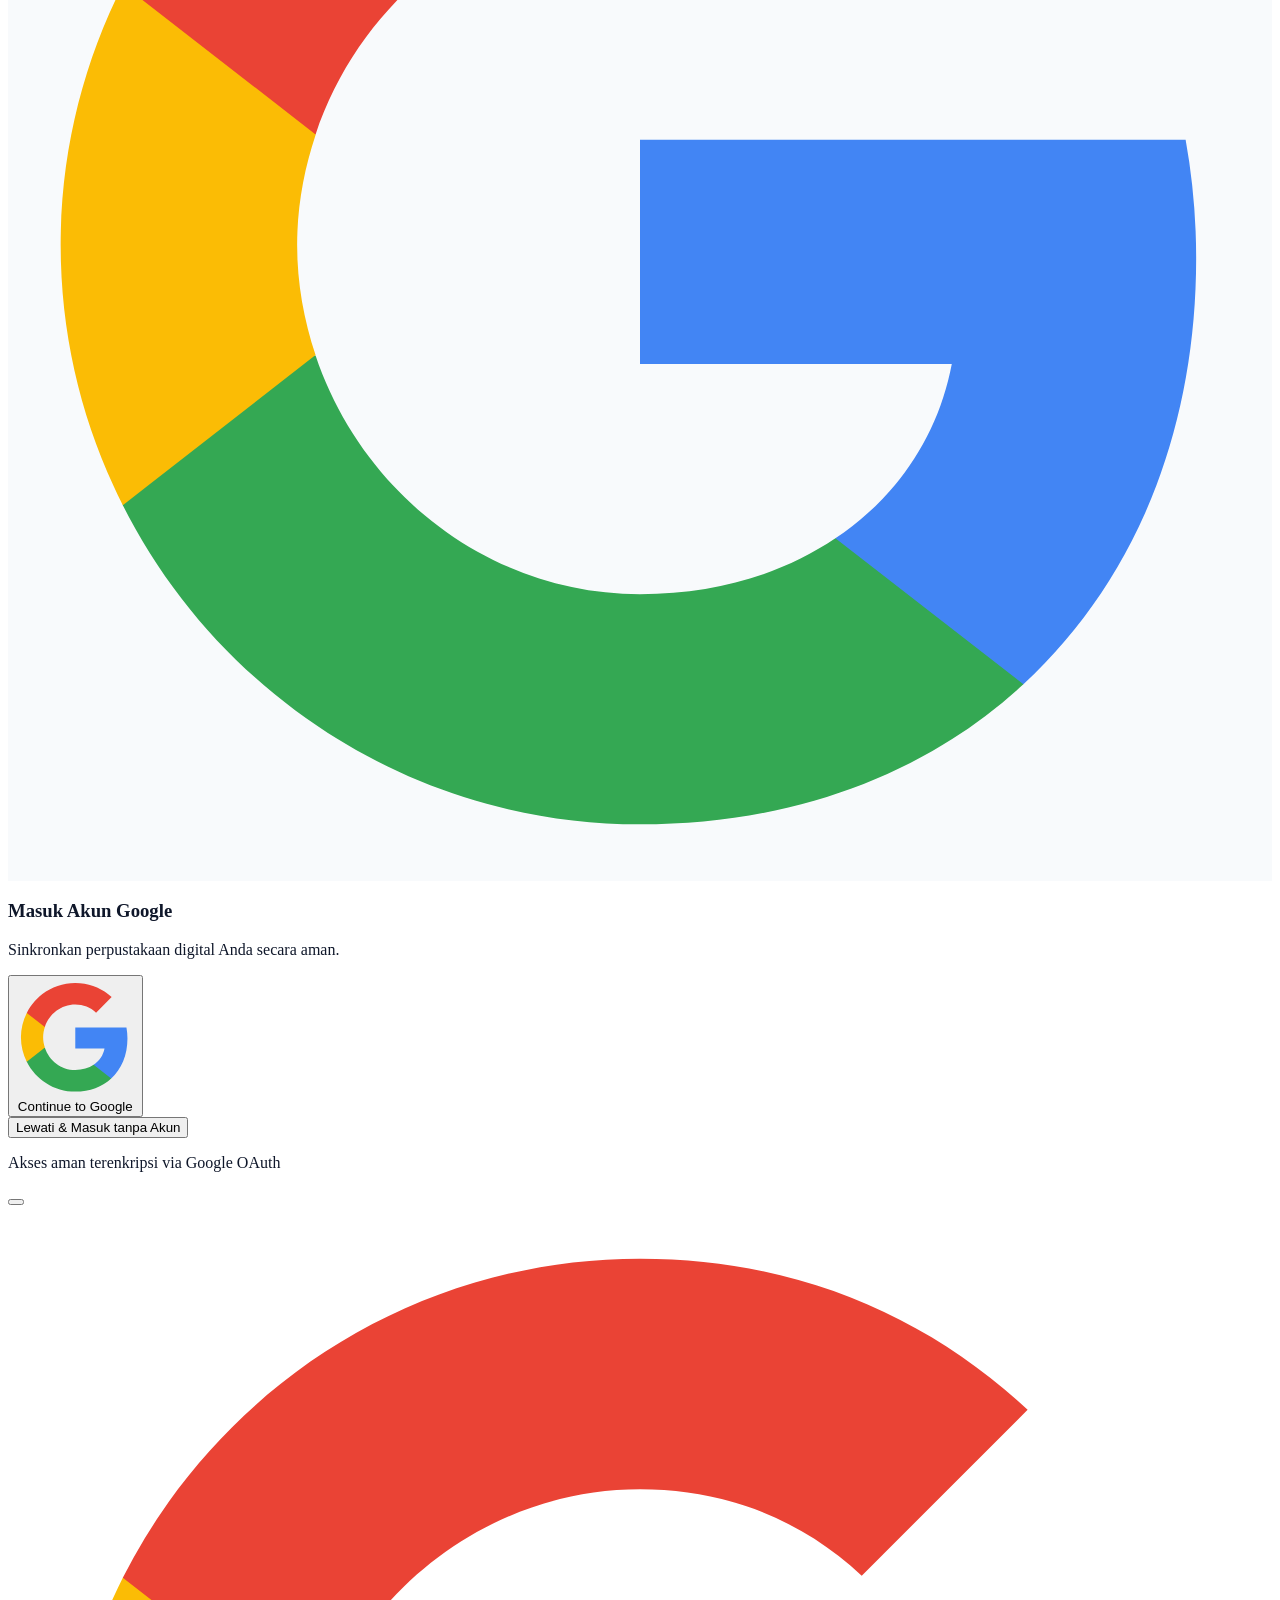
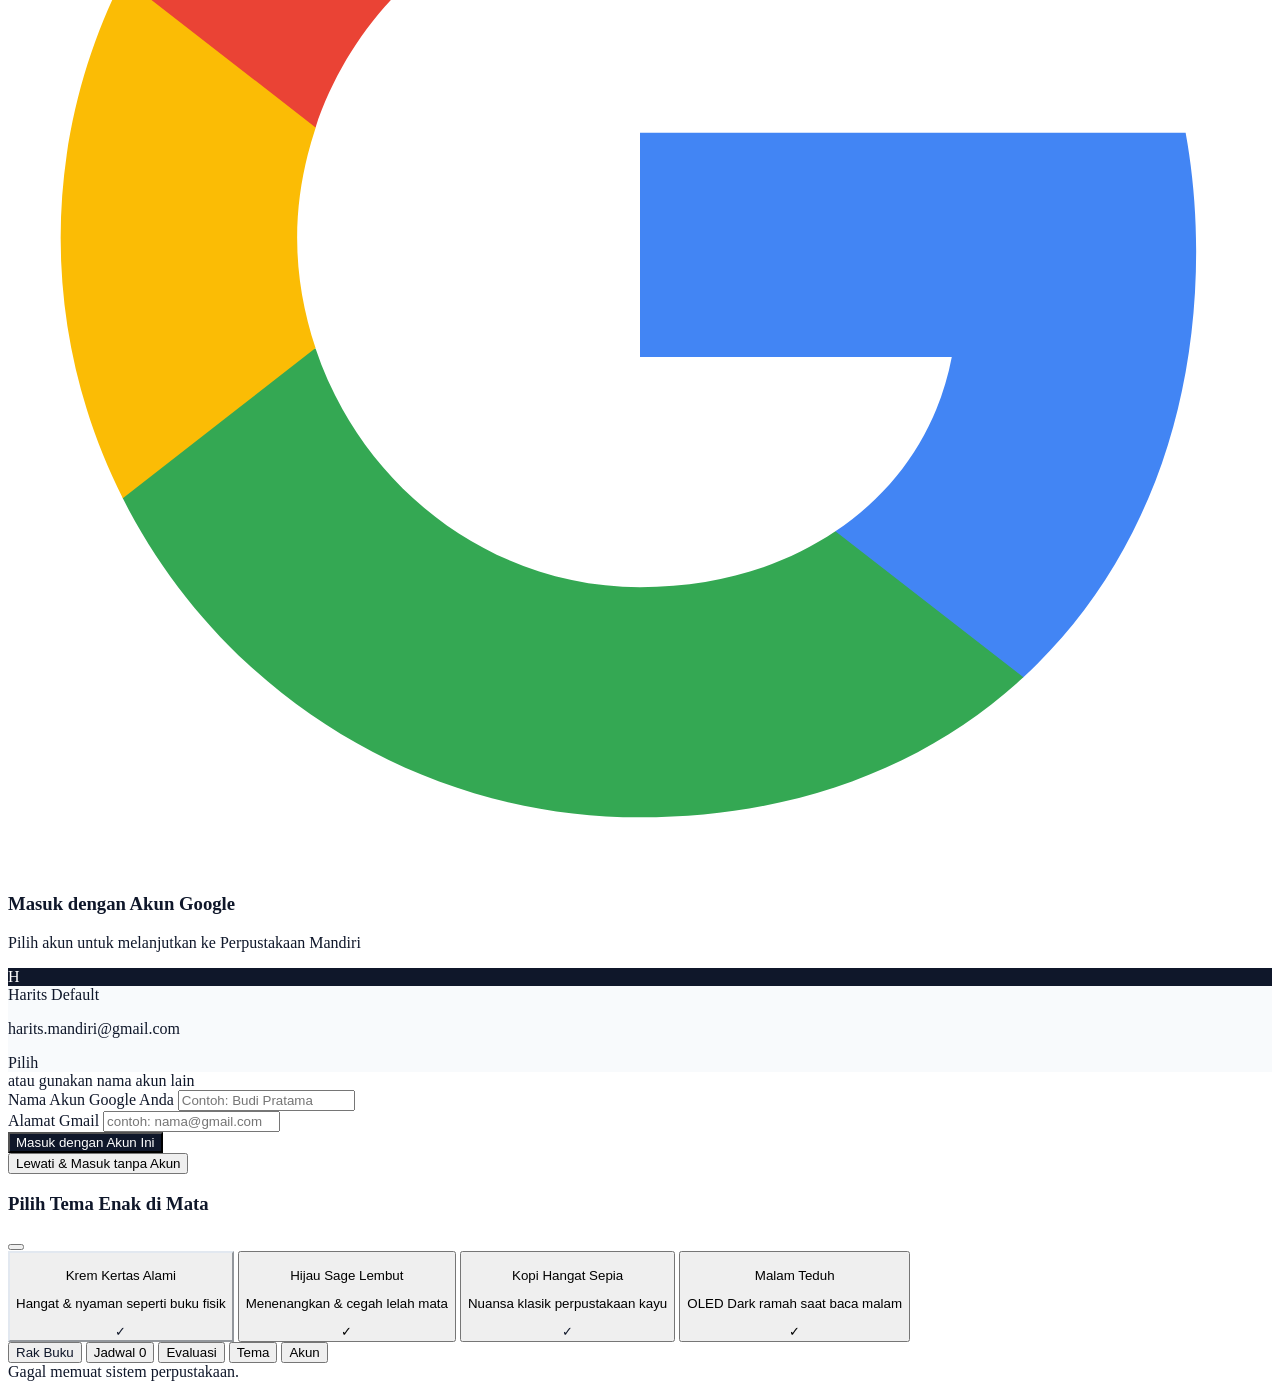
==== commit c222ef03: "feat: perbaikan kontras dan keterbacaan teks pada tema gelap (Malam OLED)" ====
--- a/index.html
+++ b/index.html
@@ -4,6 +4,67 @@
   <meta charset="UTF-8" />
   <meta name="viewport" content="width=device-width, initial-scale=1.0" />
   <title>Perpustakaan Mandiri | Ruang Baca & Koleksi Buku Digital</title>
+
+  <!-- Google Site Verification (Google Search Console) -->
+  <meta name="google-site-verification" content="google9395ab091261a49e.html" />
+  <meta name="google-site-verification" content="google9395ab091261a49e" />
+
+  <!-- Primary SEO Meta Tags -->
+  <meta name="title" content="Perpustakaan Mandiri | Ruang Baca & Koleksi Buku Digital" />
+  <meta name="description" content="Perpustakaan Mandiri adalah platform perpustakaan digital pribadi modern untuk membaca dan mengelola koleksi buku PDF, jadwal target baca ala Notion, serta evaluasi motivasi membaca karya Harits Romadhon." />
+  <meta name="keywords" content="Perpustakaan Mandiri, perpustakaan digital, rak buku pdf, jadwal baca buku, buku islam keagamaan, network engineer pdf, Harits Romadhon, perpustakaan-mandiri.vercel.app, baca buku online" />
+  <meta name="author" content="Harits Romadhon" />
+  <meta name="robots" content="index, follow, max-image-preview:large, max-snippet:-1, max-video-preview:-1" />
+  <meta name="googlebot" content="index, follow" />
+  <link rel="canonical" href="https://perpustakaan-mandiri.vercel.app/" />
+
+  <!-- Open Graph / Facebook / WhatsApp Preview -->
+  <meta property="og:type" content="website" />
+  <meta property="og:url" content="https://perpustakaan-mandiri.vercel.app/" />
+  <meta property="og:title" content="Perpustakaan Mandiri | Ruang Baca & Koleksi Buku Digital" />
+  <meta property="og:description" content="Platform perpustakaan digital pribadi modern untuk membaca buku PDF, mengatur jadwal baca ala Notion, dan evaluasi motivasi membaca." />
+  <meta property="og:image" content="https://perpustakaan-mandiri.vercel.app/favicon.svg" />
+  <meta property="og:site_name" content="Perpustakaan Mandiri" />
+  <meta property="og:locale" content="id_ID" />
+
+  <!-- Twitter Card Tags -->
+  <meta name="twitter:card" content="summary_large_image" />
+  <meta name="twitter:url" content="https://perpustakaan-mandiri.vercel.app/" />
+  <meta name="twitter:title" content="Perpustakaan Mandiri | Ruang Baca & Koleksi Buku Digital" />
+  <meta name="twitter:description" content="Platform perpustakaan digital pribadi modern untuk membaca buku PDF, mengatur jadwal baca ala Notion, dan evaluasi motivasi membaca." />
+  <meta name="twitter:image" content="https://perpustakaan-mandiri.vercel.app/favicon.svg" />
+
+  <!-- Schema.org JSON-LD Structured Data for Google Indexing & Rich Snippets -->
+  <script type="application/ld+json">
+  {
+    "@context": "https://schema.org",
+    "@graph": [
+      {
+        "@type": "WebSite",
+        "@id": "https://perpustakaan-mandiri.vercel.app/#website",
+        "url": "https://perpustakaan-mandiri.vercel.app/",
+        "name": "Perpustakaan Mandiri",
+        "description": "Ruang Baca & Koleksi Buku Digital Pribadi Modern",
+        "inLanguage": "id-ID",
+        "publisher": {
+          "@type": "Person",
+          "name": "Harits Romadhon"
+        }
+      },
+      {
+        "@type": "DigitalDocumentLibrary",
+        "@id": "https://perpustakaan-mandiri.vercel.app/#library",
+        "name": "Perpustakaan Mandiri",
+        "url": "https://perpustakaan-mandiri.vercel.app/",
+        "creator": {
+          "@type": "Person",
+          "name": "Harits Romadhon"
+        },
+        "description": "Perpustakaan digital pribadi untuk membaca file PDF, manajemen jadwal baca buku, dan evaluasi motivasi pembaca."
+      }
+    ]
+  }
+  </script>
   
   <!-- Website Favicon & App Icon (Matches Dashboard Color Theme & Bookshelf Artwork) -->
   <link rel="icon" type="image/svg+xml" href="data:image/svg+xml,%3Csvg%20xmlns%3D%22http%3A//www.w3.org/2000/svg%22%20viewBox%3D%220%200%2064%2064%22%3E%3Cdefs%3E%3ClinearGradient%20id%3D%22bookGrad%22%20x1%3D%220%25%22%20y1%3D%220%25%22%20x2%3D%22100%25%22%20y2%3D%22100%25%22%3E%3Cstop%20offset%3D%220%25%22%20stop-color%3D%22%23b45309%22/%3E%3Cstop%20offset%3D%22100%25%22%20stop-color%3D%22%2378350f%22/%3E%3C/linearGradient%3E%3ClinearGradient%20id%3D%22goldGrad%22%20x1%3D%220%25%22%20y1%3D%220%25%22%20x2%3D%22100%25%22%20y2%3D%22100%25%22%3E%3Cstop%20offset%3D%220%25%22%20stop-color%3D%22%23fbbf24%22/%3E%3Cstop%20offset%3D%22100%25%22%20stop-color%3D%22%23d97706%22/%3E%3C/linearGradient%3E%3C/defs%3E%3Crect%20width%3D%2264%22%20height%3D%2264%22%20rx%3D%2216%22%20fill%3D%22url%28%23bookGrad%29%22/%3E%3Crect%20x%3D%222%22%20y%3D%222%22%20width%3D%2260%22%20height%3D%2260%22%20rx%3D%2214%22%20fill%3D%22none%22%20stroke%3D%22%23fef3c7%22%20stroke-width%3D%221.5%22%20stroke-opacity%3D%220.3%22/%3E%3Cpath%20d%3D%22M32%2046%20C26%2042%2016%2042%2012%2044%20L12%2020%20C16%2018%2026%2018%2032%2022%20C38%2018%2048%2018%2052%2020%20L52%2044%20C48%2042%2038%2042%2032%2046%20Z%22%20fill%3D%22%23fffbeb%22/%3E%3Cline%20x1%3D%2217%22%20y1%3D%2226%22%20x2%3D%2227%22%20y2%3D%2228%22%20stroke%3D%22%2392400e%22%20stroke-width%3D%222%22%20stroke-linecap%3D%22round%22/%3E%3Cline%20x1%3D%2217%22%20y1%3D%2232%22%20x2%3D%2227%22%20y2%3D%2234%22%20stroke%3D%22%2392400e%22%20stroke-width%3D%222%22%20stroke-linecap%3D%22round%22/%3E%3Cline%20x1%3D%2217%22%20y1%3D%2238%22%20x2%3D%2224%22%20y2%3D%2239%22%20stroke%3D%22%2392400e%22%20stroke-width%3D%222%22%20stroke-linecap%3D%22round%22/%3E%3Cline%20x1%3D%2237%22%20y1%3D%2228%22%20x2%3D%2247%22%20y2%3D%2226%22%20stroke%3D%22%2392400e%22%20stroke-width%3D%222%22%20stroke-linecap%3D%22round%22/%3E%3Cline%20x1%3D%2237%22%20y1%3D%2234%22%20x2%3D%2247%22%20y2%3D%2232%22%20stroke%3D%22%2392400e%22%20stroke-width%3D%222%22%20stroke-linecap%3D%22round%22/%3E%3Cline%20x1%3D%2240%22%20y1%3D%2239%22%20x2%3D%2247%22%20y2%3D%2238%22%20stroke%3D%22%2392400e%22%20stroke-width%3D%222%22%20stroke-linecap%3D%22round%22/%3E%3Cpath%20d%3D%22M32%2022%20L32%2046%22%20stroke%3D%22%2378350f%22%20stroke-width%3D%222.5%22%20stroke-linecap%3D%22round%22/%3E%3Cpath%20d%3D%22M30%2018%20L34%2018%20L34%2029%20L32%2027%20L30%2029%20Z%22%20fill%3D%22url%28%23goldGrad%29%22/%3E%3Cpath%20d%3D%22M48%2012%20L49.5%2015.5%20L53%2017%20L49.5%2018.5%20L48%2022%20L46.5%2018.5%20L43%2017%20L46.5%2015.5%20Z%22%20fill%3D%22%23fbbf24%22/%3E%3C/svg%3E" />
@@ -74,7 +135,7 @@
   <script src="https://cdn.jsdelivr.net/npm/@supabase/supabase-js@2"></script>
 
   <!-- Custom Styles with Cache Busting -->
-  <link rel="stylesheet" href="style.css?v=3.3.4" />
+  <link rel="stylesheet" href="style.css?v=3.3.6" />
 </head>
 <body class="bg-[#fcfaf7] text-slate-800 antialiased font-sans min-h-screen flex flex-col selection:bg-amber-200 selection:text-amber-900">
 
@@ -1871,6 +1932,6 @@
   <div id="toast-container" class="fixed bottom-20 md:bottom-5 right-5 z-50 flex flex-col gap-2 pointer-events-none"></div>
 
   <!-- JavaScript Modules with Cache Busting Version -->
-  <script src="app.js?v=3.3.4"></script>
+  <script src="app.js?v=3.3.6"></script>
 </body>
 </html>
--- a/style.css
+++ b/style.css
@@ -214,74 +214,583 @@
   transition: background-color 0.25s ease, color 0.25s ease;
 }
 
-/* Dark mode theme overrides */
-[data-theme="dark"] .bg-white {
+/* Dark mode theme overrides (High-contrast & legible typography) */
+[data-theme="dark"],
+html.dark {
+  color-scheme: dark;
+}
+
+[data-theme="dark"] .bg-white,
+html.dark .bg-white {
   background-color: var(--bg-card) !important;
   color: var(--text-main) !important;
 }
 
+/* Background slate & subtle surfaces */
+[data-theme="dark"] .bg-slate-50,
+[data-theme="dark"] .bg-slate-50\/80,
+[data-theme="dark"] .bg-notion-sidebar,
+[data-theme="dark"] .bg-notion-sidebar\/70,
+[data-theme="dark"] .bg-notion-sidebar\/60,
+html.dark .bg-slate-50,
+html.dark .bg-notion-sidebar {
+  background-color: var(--bg-subtle) !important;
+  color: var(--text-main) !important;
+}
+
+[data-theme="dark"] .bg-slate-100,
+[data-theme="dark"] .hover\:bg-slate-100:hover,
+html.dark .bg-slate-100 {
+  background-color: #272d3b !important;
+  color: #f1f5f9 !important;
+}
+
+[data-theme="dark"] .bg-slate-200,
+[data-theme="dark"] .bg-slate-200\/60,
+[data-theme="dark"] .hover\:bg-slate-200:hover,
+html.dark .bg-slate-200 {
+  background-color: #323a4c !important;
+  color: #f1f5f9 !important;
+}
+
+/* Theme Switcher Button & Dropdown Menu */
+[data-theme="dark"] #themeBtn,
+html.dark #themeBtn {
+  background-color: #272d3b !important;
+  color: #f8fafc !important;
+  border-color: #3e485e !important;
+}
+
+[data-theme="dark"] #themeBtn:hover,
+html.dark #themeBtn:hover {
+  background-color: #333a4c !important;
+  color: #ffffff !important;
+}
+
+[data-theme="dark"] #themeBtn i,
+[data-theme="dark"] #themeBtn span,
+[data-theme="dark"] #currentThemeLabel,
+html.dark #themeBtn i,
+html.dark #themeBtn span,
+html.dark #currentThemeLabel {
+  color: #f8fafc !important;
+}
+
+[data-theme="dark"] #themeDropdownMenu,
+[data-theme="dark"] #desktopUserDropdown,
+[data-theme="dark"] #dataMenuDropdown,
+[data-theme="dark"] #mobileActionDropdown,
+html.dark #themeDropdownMenu,
+html.dark #desktopUserDropdown {
+  background-color: #1f232d !important;
+  border-color: #2e3545 !important;
+  box-shadow: 0 16px 36px -4px rgba(0, 0, 0, 0.6) !important;
+}
+
+[data-theme="dark"] #themeDropdownMenu button,
+[data-theme="dark"] #desktopUserDropdown button,
+html.dark #themeDropdownMenu button {
+  color: #f1f5f9 !important;
+}
+
+[data-theme="dark"] #themeDropdownMenu button:hover,
+[data-theme="dark"] #desktopUserDropdown button:hover,
+html.dark #themeDropdownMenu button:hover {
+  background-color: #272d3b !important;
+}
+
+/* User Badge & Amber Pill Badges (High Contrast Gold on Dark Amber) */
+[data-theme="dark"] .bg-amber-100,
+[data-theme="dark"] .bg-amber-100\/70,
+[data-theme="dark"] #dashboardUserBadge,
+html.dark .bg-amber-100,
+html.dark #dashboardUserBadge {
+  background-color: rgba(245, 158, 11, 0.22) !important;
+  color: #fbbf24 !important;
+  border-color: rgba(245, 158, 11, 0.4) !important;
+}
+
+[data-theme="dark"] .bg-amber-100 *,
+[data-theme="dark"] #dashboardUserBadge *,
+[data-theme="dark"] #badge-count-unread,
+[data-theme="dark"] #dual-count-unread,
+html.dark .bg-amber-100 *,
+html.dark #dashboardUserBadge * {
+  color: #fbbf24 !important;
+}
+
+/* Emerald Badges (Completed, Keagamaan, etc.) */
+[data-theme="dark"] .bg-emerald-100,
+[data-theme="dark"] .bg-emerald-100\/70,
+html.dark .bg-emerald-100 {
+  background-color: rgba(16, 185, 129, 0.22) !important;
+  color: #34d399 !important;
+  border-color: rgba(16, 185, 129, 0.4) !important;
+}
+
+[data-theme="dark"] .bg-emerald-100 *,
+[data-theme="dark"] #badge-count-completed,
+[data-theme="dark"] #dual-count-completed,
+html.dark .bg-emerald-100 * {
+  color: #34d399 !important;
+}
+
+/* Sky Badges (Network Engineer, Rasio, etc.) */
+[data-theme="dark"] .bg-sky-100,
+[data-theme="dark"] .bg-sky-100\/70,
+html.dark .bg-sky-100 {
+  background-color: rgba(14, 165, 233, 0.22) !important;
+  color: #38bdf8 !important;
+  border-color: rgba(14, 165, 233, 0.4) !important;
+}
+
+[data-theme="dark"] .bg-sky-100 *,
+html.dark .bg-sky-100 * {
+  color: #38bdf8 !important;
+}
+
+/* Violet / Purple Badges (File PDF, etc.) */
+[data-theme="dark"] .bg-violet-100,
+[data-theme="dark"] .bg-violet-100\/70,
+[data-theme="dark"] .bg-purple-100,
+html.dark .bg-violet-100,
+html.dark .bg-purple-100 {
+  background-color: rgba(168, 85, 247, 0.22) !important;
+  color: #c084fc !important;
+  border-color: rgba(168, 85, 247, 0.4) !important;
+}
+
+[data-theme="dark"] .bg-violet-100 *,
+[data-theme="dark"] .bg-purple-100 *,
+html.dark .bg-violet-100 * {
+  color: #c084fc !important;
+}
+
+/* Rose Badges */
+[data-theme="dark"] .bg-rose-100,
+html.dark .bg-rose-100 {
+  background-color: rgba(244, 63, 94, 0.22) !important;
+  color: #fb7185 !important;
+  border-color: rgba(244, 63, 94, 0.4) !important;
+}
+
+[data-theme="dark"] .bg-rose-100 *,
+html.dark .bg-rose-100 * {
+  color: #fb7185 !important;
+}
+
+/* Soft card & quote block backgrounds */
 [data-theme="dark"] .bg-amber-50,
+[data-theme="dark"] .bg-amber-50\/30,
+[data-theme="dark"] .bg-amber-50\/40,
 [data-theme="dark"] .bg-amber-50\/50,
+[data-theme="dark"] .bg-amber-50\/60,
 [data-theme="dark"] .bg-amber-50\/70,
 [data-theme="dark"] .bg-amber-50\/80,
-[data-theme="dark"] .bg-amber-50\/30,
-[data-theme="dark"] .bg-amber-50\/40,
-[data-theme="dark"] .bg-notion-sidebar,
-[data-theme="dark"] .bg-notion-sidebar\/70,
-[data-theme="dark"] .bg-slate-50 {
+[data-theme="dark"] .bg-amber-50\/90,
+[data-theme="dark"] .bg-emerald-50,
+[data-theme="dark"] .bg-emerald-50\/40,
+[data-theme="dark"] .bg-emerald-50\/50,
+[data-theme="dark"] .bg-sky-50,
+[data-theme="dark"] .bg-sky-50\/40,
+[data-theme="dark"] .bg-sky-50\/50,
+[data-theme="dark"] .bg-violet-50,
+[data-theme="dark"] .bg-rose-50,
+[data-theme="dark"] .bg-rose-50\/40,
+[data-theme="dark"] .bg-purple-50,
+[data-theme="dark"] .bg-purple-50\/40,
+html.dark .bg-amber-50,
+html.dark .bg-emerald-50,
+html.dark .bg-sky-50 {
   background-color: var(--bg-subtle) !important;
   color: var(--text-main) !important;
 }
 
+/* Primary text & titles */
+[data-theme="dark"] h1, [data-theme="dark"] h2, [data-theme="dark"] h3, 
+[data-theme="dark"] h4, [data-theme="dark"] h5, [data-theme="dark"] h6,
 [data-theme="dark"] .text-slate-900,
 [data-theme="dark"] .text-slate-800,
 [data-theme="dark"] .text-stone-900,
-[data-theme="dark"] .text-amber-900,
-[data-theme="dark"] .text-notion-text {
+[data-theme="dark"] .text-notion-text,
+html.dark h1, html.dark h2, html.dark h3,
+html.dark h4, html.dark h5, html.dark h6,
+html.dark .text-slate-900,
+html.dark .text-slate-800 {
   color: #f8fafc !important;
 }
 
+/* Secondary & body text - differentiated for maximum readability */
 [data-theme="dark"] .text-slate-700,
+[data-theme="dark"] label,
+html.dark .text-slate-700,
+html.dark label {
+  color: #e2e8f0 !important;
+}
+
 [data-theme="dark"] .text-slate-600,
+[data-theme="dark"] p.leading-relaxed,
+html.dark .text-slate-600 {
+  color: #cbd5e1 !important;
+}
+
 [data-theme="dark"] .text-slate-500,
-[data-theme="dark"] .text-notion-muted {
+[data-theme="dark"] .text-slate-400,
+[data-theme="dark"] .text-notion-muted,
+html.dark .text-slate-500,
+html.dark .text-slate-400 {
   color: #94a3b8 !important;
 }
 
+/* High-contrast colors for Stat counters & Highlights */
+[data-theme="dark"] .text-emerald-900,
+[data-theme="dark"] .text-emerald-800,
+[data-theme="dark"] .text-emerald-700,
+[data-theme="dark"] .text-emerald-600,
+[data-theme="dark"] #stat-keagamaan-books,
+[data-theme="dark"] #evalCountDone,
+[data-theme="dark"] #evalFullPages,
+[data-theme="dark"] #stat-completed-percent,
+html.dark #stat-keagamaan-books,
+html.dark #evalCountDone,
+html.dark #stat-completed-percent {
+  color: #34d399 !important;
+}
+
+[data-theme="dark"] .text-sky-900,
+[data-theme="dark"] .text-sky-800,
+[data-theme="dark"] .text-sky-700,
+[data-theme="dark"] .text-sky-600,
+[data-theme="dark"] #stat-network-books,
+[data-theme="dark"] #evalPercentRatio,
+[data-theme="dark"] #evalFullDiscipline,
+html.dark #stat-network-books,
+html.dark #evalPercentRatio {
+  color: #38bdf8 !important;
+}
+
+[data-theme="dark"] .text-violet-900,
+[data-theme="dark"] .text-violet-800,
+[data-theme="dark"] .text-violet-700,
+[data-theme="dark"] .text-purple-900,
+[data-theme="dark"] .text-purple-800,
+[data-theme="dark"] #stat-pdf-books,
+html.dark #stat-pdf-books {
+  color: #c084fc !important;
+}
+
+[data-theme="dark"] .text-amber-900:not(.bg-amber-100 *),
+[data-theme="dark"] .text-amber-800,
+[data-theme="dark"] .text-amber-700,
+[data-theme="dark"] .text-amber-600,
+[data-theme="dark"] #evalCountUnread,
+[data-theme="dark"] #evalFullPercent,
+html.dark #evalCountUnread,
+html.dark #evalFullPercent {
+  color: #fbbf24 !important;
+}
+
+[data-theme="dark"] .text-rose-900,
+[data-theme="dark"] .text-rose-800,
+[data-theme="dark"] .text-rose-700,
+html.dark .text-rose-900 {
+  color: #fb7185 !important;
+}
+
+/* Active status pill badge count (white number on dark semi-transparent circle) */
+.bg-amber-700 #badge-count-unread,
+.bg-amber-700 #badge-count-completed,
+.bg-amber-700 #badge-count-all,
+[data-theme="dark"] .bg-amber-700 #badge-count-unread,
+[data-theme="dark"] .bg-amber-700 #badge-count-completed,
+[data-theme="dark"] .bg-amber-700 #badge-count-all,
+html.dark .bg-amber-700 #badge-count-unread,
+html.dark .bg-amber-700 #badge-count-completed {
+  background-color: rgba(0, 0, 0, 0.35) !important;
+  color: #ffffff !important;
+  border: 1px solid rgba(255, 255, 255, 0.25) !important;
+}
+
+/* Category Filter Tabs in Dark Mode */
+[data-theme="dark"] .cat-pill:not(.bg-amber-700),
+html.dark .cat-pill:not(.bg-amber-700) {
+  background-color: transparent !important;
+  color: #cbd5e1 !important;
+}
+
+[data-theme="dark"] .cat-pill:not(.bg-amber-700):hover,
+html.dark .cat-pill:not(.bg-amber-700):hover {
+  background-color: #272d3b !important;
+  color: #ffffff !important;
+}
+
+[data-theme="dark"] .cat-pill:not(.bg-amber-700) span,
+html.dark .cat-pill:not(.bg-amber-700) span {
+  color: #fbbf24 !important;
+}
+
+/* Borders & Dividers */
+[data-theme="dark"] .border-slate-300,
 [data-theme="dark"] .border-slate-200,
+[data-theme="dark"] .border-slate-200\/90,
 [data-theme="dark"] .border-slate-200\/80,
-[data-theme="dark"] .border-slate-200\/90,
+[data-theme="dark"] .border-slate-200\/70,
+[data-theme="dark"] .border-slate-200\/60,
 [data-theme="dark"] .border-slate-100,
 [data-theme="dark"] .border-amber-100,
+[data-theme="dark"] .border-amber-100\/90,
 [data-theme="dark"] .border-amber-100\/80,
-[data-theme="dark"] .border-amber-100\/90,
+[data-theme="dark"] .border-amber-100\/60,
 [data-theme="dark"] .border-amber-200,
+[data-theme="dark"] .border-amber-200\/80,
+[data-theme="dark"] .border-amber-200\/70,
+[data-theme="dark"] .border-amber-200\/60,
 [data-theme="dark"] .border-amber-200\/50,
-[data-theme="dark"] .border-amber-200\/60,
-[data-theme="dark"] .border-amber-200\/80,
-[data-theme="dark"] .border-notion-border {
-  border-color: var(--border-color) !important;
-}
-
+[data-theme="dark"] .border-emerald-100,
+[data-theme="dark"] .border-emerald-200,
+[data-theme="dark"] .border-emerald-200\/80,
+[data-theme="dark"] .border-emerald-200\/70,
+[data-theme="dark"] .border-emerald-200\/60,
+[data-theme="dark"] .border-sky-100,
+[data-theme="dark"] .border-sky-200,
+[data-theme="dark"] .border-sky-200\/80,
+[data-theme="dark"] .border-rose-100,
+[data-theme="dark"] .border-purple-100,
+[data-theme="dark"] .border-notion-border,
+[data-theme="dark"] .divide-slate-200,
+[data-theme="dark"] .divide-slate-100,
+[data-theme="dark"] .divide-notion-border,
+html.dark .border-slate-200,
+html.dark .border-amber-200 {
+  border-color: var(--border-color) !important;
+}
+
+/* Forms, Inputs, Textareas */
 [data-theme="dark"] input:not([type="checkbox"]),
 [data-theme="dark"] select,
-[data-theme="dark"] textarea {
+[data-theme="dark"] textarea,
+html.dark input:not([type="checkbox"]),
+html.dark select,
+html.dark textarea {
   background-color: #171a21 !important;
   color: #f1f5f9 !important;
   border-color: #333a4c !important;
 }
 
-[data-theme="dark"] header {
+[data-theme="dark"] input::placeholder,
+[data-theme="dark"] textarea::placeholder,
+html.dark input::placeholder {
+  color: #94a3b8 !important;
+}
+
+/* Layout switcher buttons */
+[data-theme="dark"] #layout-grid-btn,
+[data-theme="dark"] #layout-dual-btn,
+html.dark #layout-grid-btn,
+html.dark #layout-dual-btn {
+  color: #cbd5e1 !important;
+}
+
+[data-theme="dark"] #layout-grid-btn.bg-white,
+[data-theme="dark"] #layout-dual-btn.bg-white,
+html.dark #layout-grid-btn.bg-white,
+html.dark #layout-dual-btn.bg-white {
+  background-color: #323a4c !important;
+  color: #ffffff !important;
+  box-shadow: 0 1px 3px rgba(0, 0, 0, 0.4) !important;
+}
+
+[data-theme="dark"] #layout-grid-btn.bg-white span,
+[data-theme="dark"] #layout-dual-btn.bg-white span,
+html.dark #layout-grid-btn.bg-white span {
+  color: #ffffff !important;
+}
+
+[data-theme="dark"] #layout-grid-btn i,
+[data-theme="dark"] #layout-dual-btn i {
+  color: #fbbf24 !important;
+}
+
+/* Status tabs inactive state */
+[data-theme="dark"] #status-pill-unread:not(.bg-amber-700),
+[data-theme="dark"] #status-pill-completed:not(.bg-amber-700),
+html.dark #status-pill-unread:not(.bg-amber-700) {
+  background-color: var(--bg-card) !important;
+  color: #cbd5e1 !important;
+}
+
+[data-theme="dark"] #status-pill-unread:not(.bg-amber-700):hover,
+[data-theme="dark"] #status-pill-completed:not(.bg-amber-700):hover {
+  background-color: var(--bg-subtle) !important;
+  color: #ffffff !important;
+}
+
+/* Quote Cards in Dark Mode */
+[data-theme="dark"] .quote-card,
+html.dark .quote-card {
+  background-color: var(--bg-card) !important;
+  border-color: var(--border-color) !important;
+}
+
+[data-theme="dark"] .quote-card h4,
+html.dark .quote-card h4 {
+  color: #f8fafc !important;
+}
+
+[data-theme="dark"] .quote-card p,
+html.dark .quote-card p {
+  color: #cbd5e1 !important;
+}
+
+[data-theme="dark"] .quote-card blockquote,
+html.dark .quote-card blockquote {
+  background-color: #171a21 !important;
+  color: #f8fafc !important;
+  border-color: var(--border-color) !important;
+}
+
+[data-theme="dark"] .quote-card strong,
+html.dark .quote-card strong {
+  color: #fbbf24 !important;
+}
+
+[data-theme="dark"] .quote-card button,
+html.dark .quote-card button {
+  color: #fbbf24 !important;
+}
+
+[data-theme="dark"] .quote-card button:hover,
+html.dark .quote-card button:hover {
+  color: #ffffff !important;
+}
+
+/* Notion Kanban Cards & Schedule Tables */
+[data-theme="dark"] .notion-card,
+html.dark .notion-card {
+  background-color: var(--bg-card) !important;
+  border-color: var(--border-color) !important;
+}
+
+[data-theme="dark"] .notion-card:hover,
+html.dark .notion-card:hover {
+  box-shadow: 0 6px 18px rgba(0, 0, 0, 0.4) !important;
+  border-color: #3e485e !important;
+}
+
+[data-theme="dark"] .notion-tag-orange,
+html.dark .notion-tag-orange {
+  background-color: rgba(245, 158, 11, 0.2) !important;
+  color: #fbbf24 !important;
+}
+
+[data-theme="dark"] .notion-tag-blue,
+html.dark .notion-tag-blue {
+  background-color: rgba(14, 165, 233, 0.2) !important;
+  color: #38bdf8 !important;
+}
+
+[data-theme="dark"] .notion-tag-green,
+html.dark .notion-tag-green {
+  background-color: rgba(16, 185, 129, 0.2) !important;
+  color: #34d399 !important;
+}
+
+[data-theme="dark"] .notion-tag-purple,
+html.dark .notion-tag-purple {
+  background-color: rgba(168, 85, 247, 0.2) !important;
+  color: #c084fc !important;
+}
+
+[data-theme="dark"] #schedule-table-container,
+[data-theme="dark"] #schedule-table-container thead,
+html.dark #schedule-table-container {
+  background-color: #171a21 !important;
+  border-color: var(--border-color) !important;
+}
+
+[data-theme="dark"] #schedule-table-container th,
+html.dark #schedule-table-container th {
+  color: #cbd5e1 !important;
+  border-color: var(--border-color) !important;
+}
+
+[data-theme="dark"] #schedule-table-container td,
+html.dark #schedule-table-container td {
+  color: #f1f5f9 !important;
+  border-color: var(--border-color) !important;
+}
+
+[data-theme="dark"] #schedule-table-container tr:hover,
+html.dark #schedule-table-container tr:hover {
+  background-color: #272d3b !important;
+}
+
+[data-theme="dark"] #sched-view-board-btn,
+[data-theme="dark"] #sched-view-table-btn,
+html.dark #sched-view-board-btn {
+  background-color: #272d3b !important;
+  color: #f8fafc !important;
+  border-color: #3e485e !important;
+}
+
+/* Book cards in Dark Mode */
+[data-theme="dark"] .book-card,
+html.dark .book-card {
+  background-color: var(--bg-card) !important;
+  border-color: var(--border-color) !important;
+}
+
+[data-theme="dark"] .book-card p.italic,
+html.dark .book-card p.italic {
+  background-color: #171a21 !important;
+  color: #cbd5e1 !important;
+  border-color: var(--border-color) !important;
+}
+
+[data-theme="dark"] .book-card button:last-child,
+html.dark .book-card button:last-child {
+  background-color: #171a21 !important;
+  border-color: #3e485e !important;
+}
+
+[data-theme="dark"] .book-card button:last-child span,
+html.dark .book-card button:last-child span {
+  color: #f1f5f9 !important;
+}
+
+/* Header & Mobile Bottom Nav */
+[data-theme="dark"] header,
+html.dark header {
   background-color: rgba(20, 23, 29, 0.95) !important;
   border-color: var(--border-color) !important;
 }
 
-[data-theme="dark"] #mobile-bottom-nav {
-  background-color: rgba(20, 23, 29, 0.95) !important;
-  border-color: var(--border-color) !important;
-}
-
-[data-theme="dark"] .nav-tab.active {
+[data-theme="dark"] #mobile-bottom-nav,
+html.dark #mobile-bottom-nav {
+  background-color: rgba(20, 23, 29, 0.96) !important;
+  border-color: var(--border-color) !important;
+}
+
+[data-theme="dark"] #mobile-bottom-nav button,
+html.dark #mobile-bottom-nav button {
+  color: #94a3b8 !important;
+}
+
+[data-theme="dark"] #mobile-bottom-nav button:hover,
+[data-theme="dark"] #mobile-bottom-nav button.active,
+[data-theme="dark"] #mobile-bottom-nav .text-amber-900,
+html.dark #mobile-bottom-nav button.active {
+  color: #fbbf24 !important;
+}
+
+[data-theme="dark"] footer,
+html.dark footer {
+  background-color: rgba(20, 23, 29, 0.85) !important;
+  border-color: var(--border-color) !important;
+}
+
+[data-theme="dark"] .nav-tab.active,
+html.dark .nav-tab.active {
   background-color: #293040 !important;
   color: #f59e0b !important;
 }
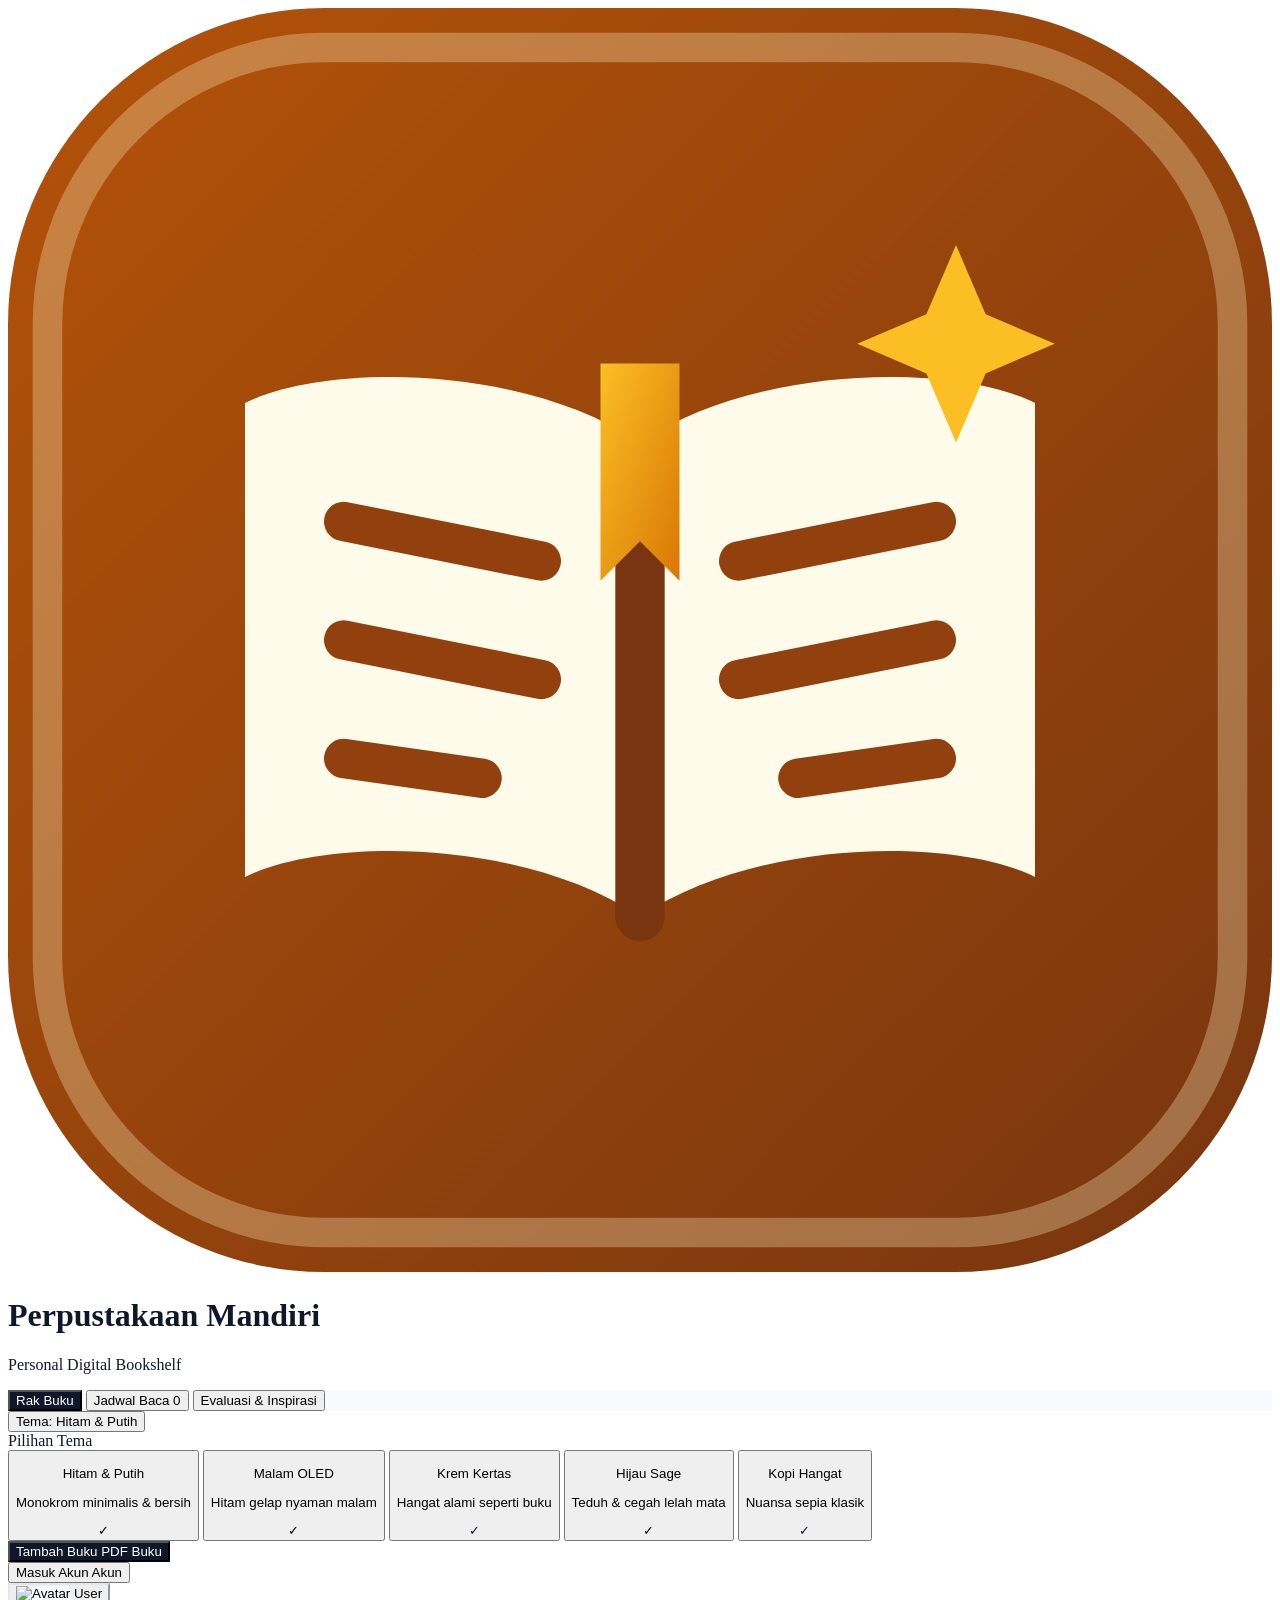
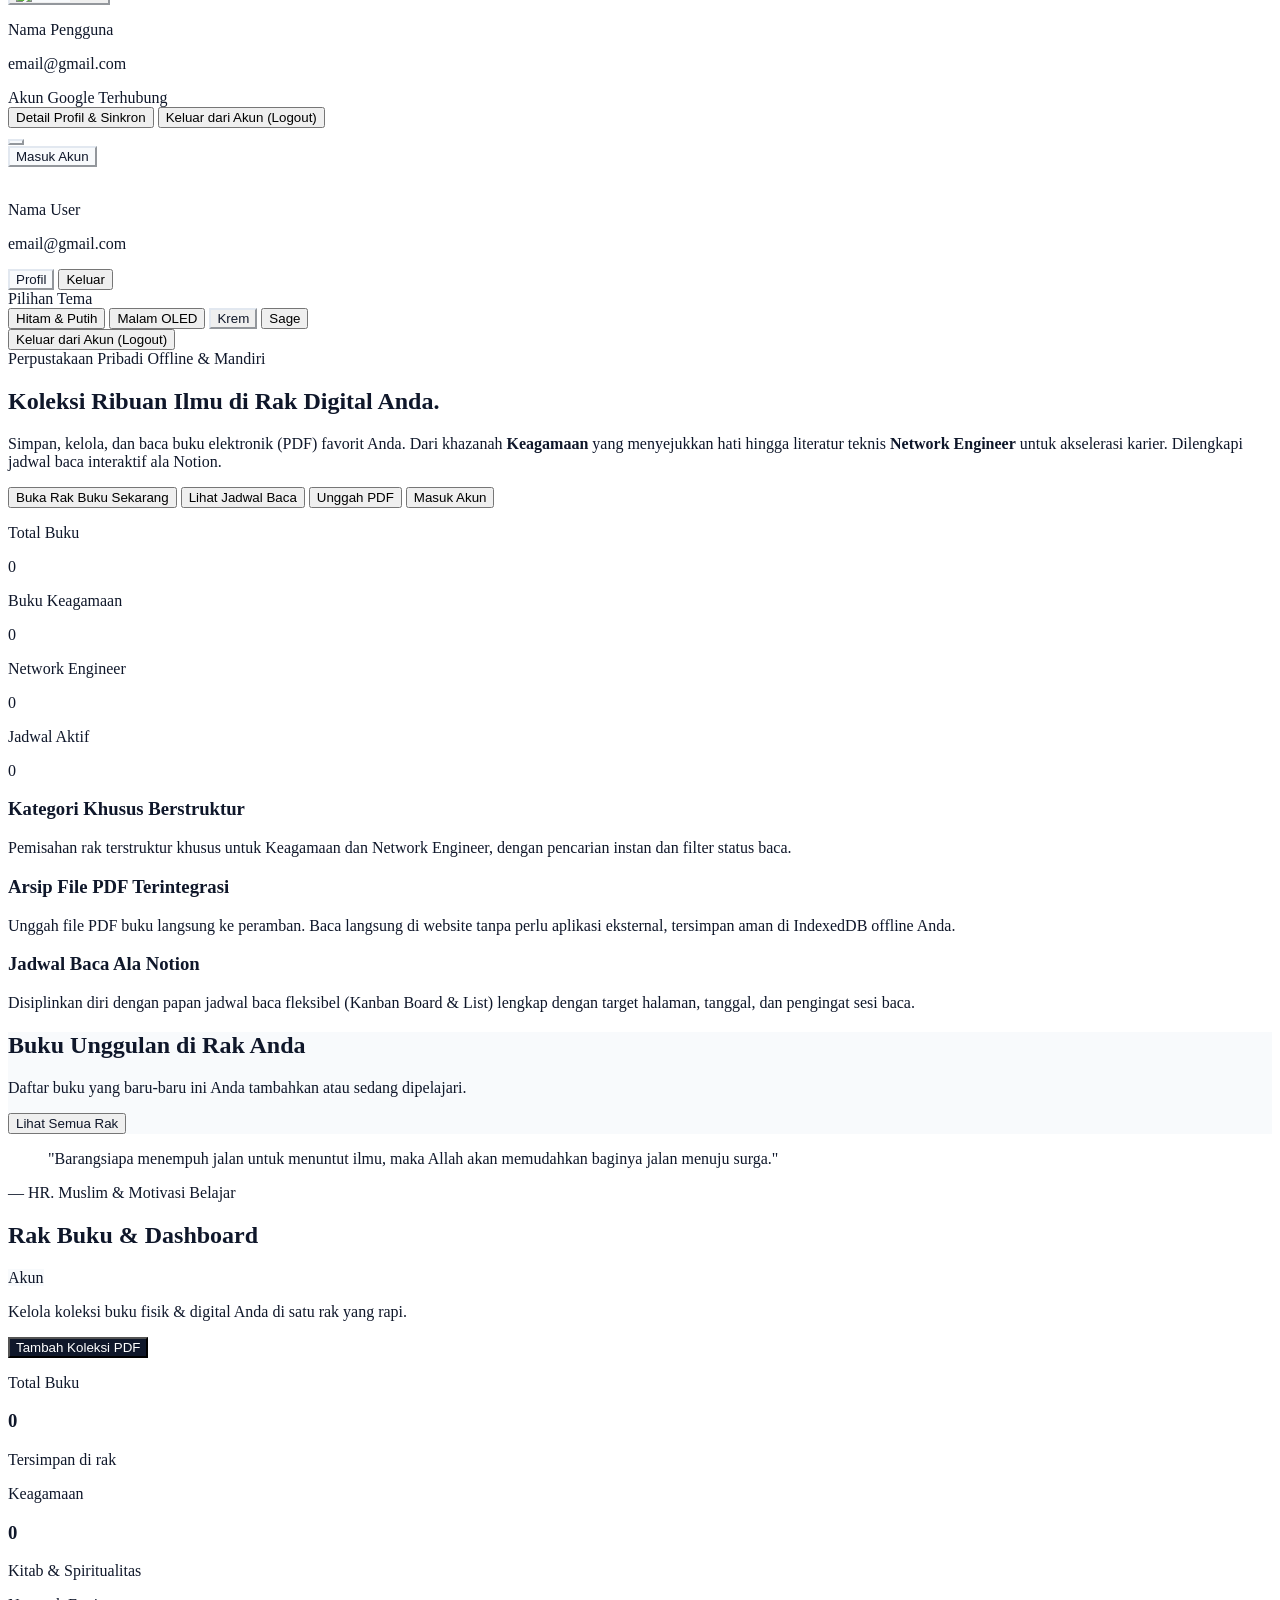
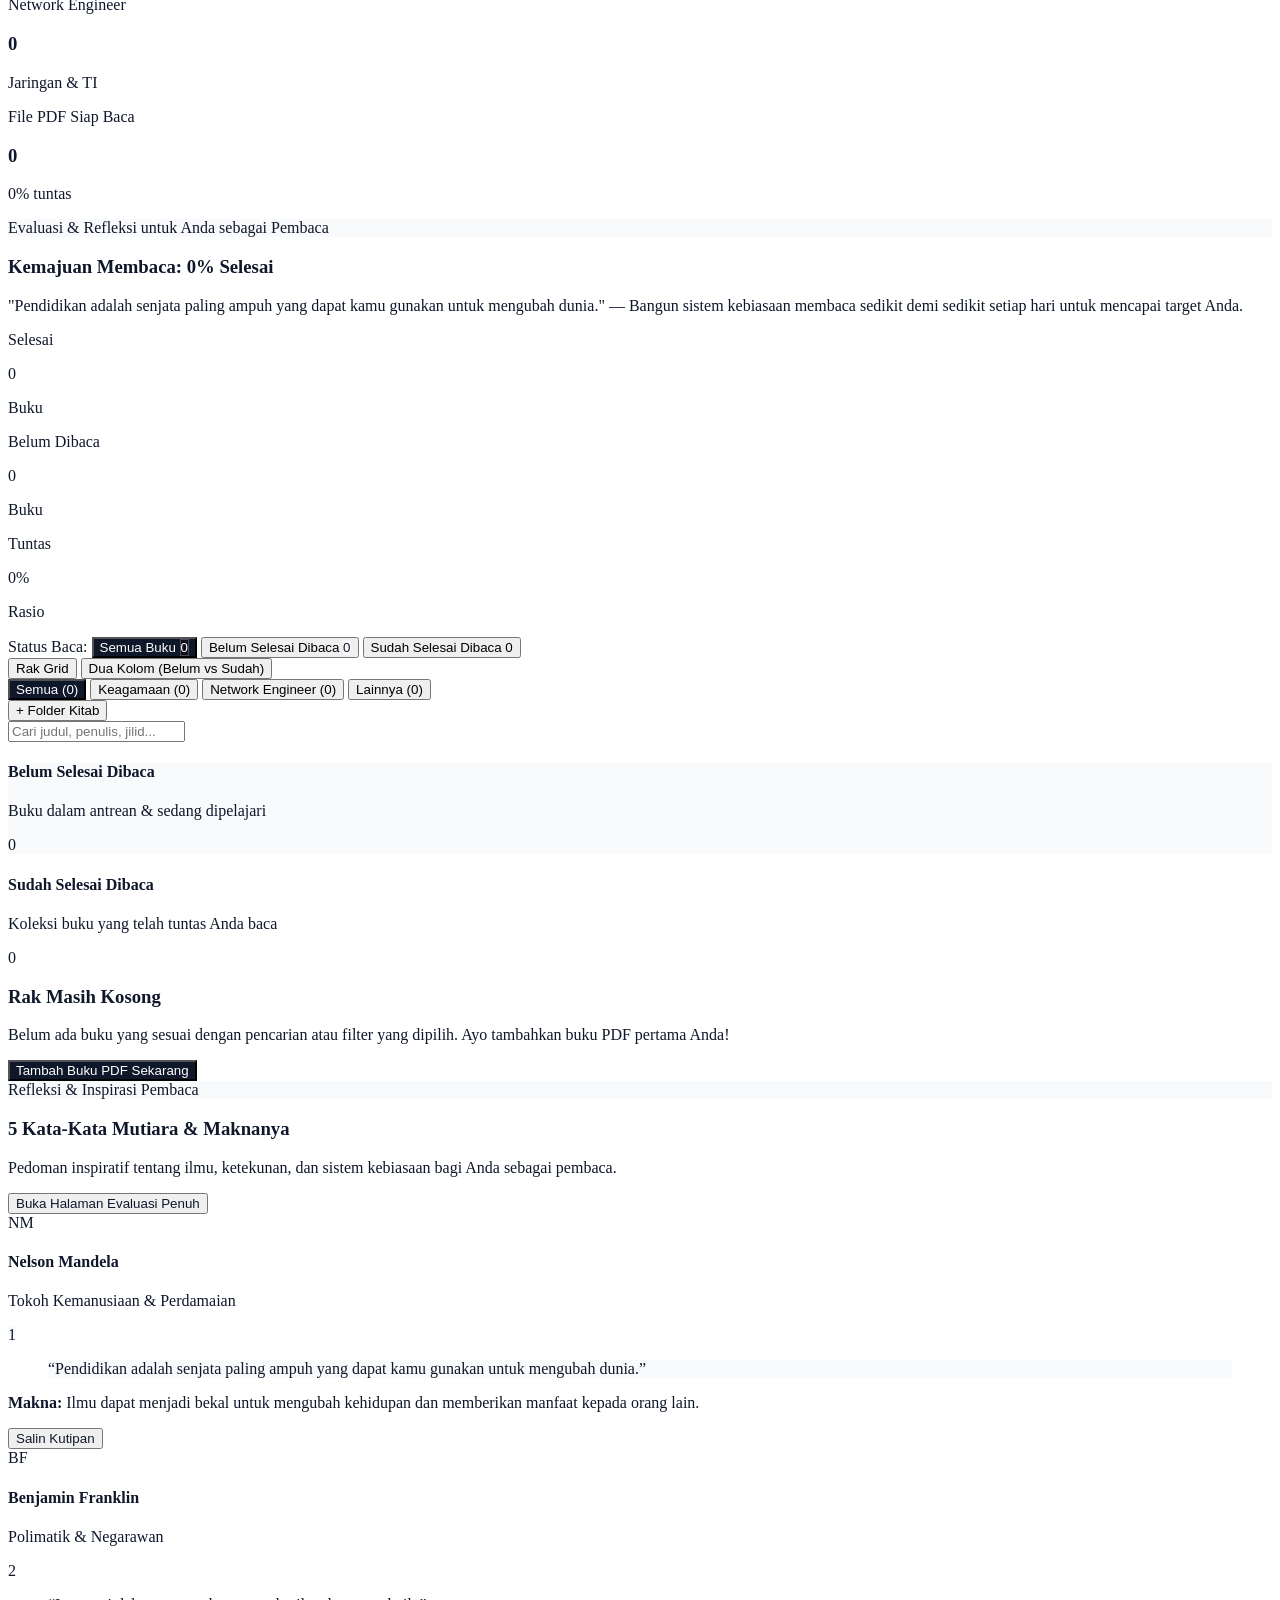
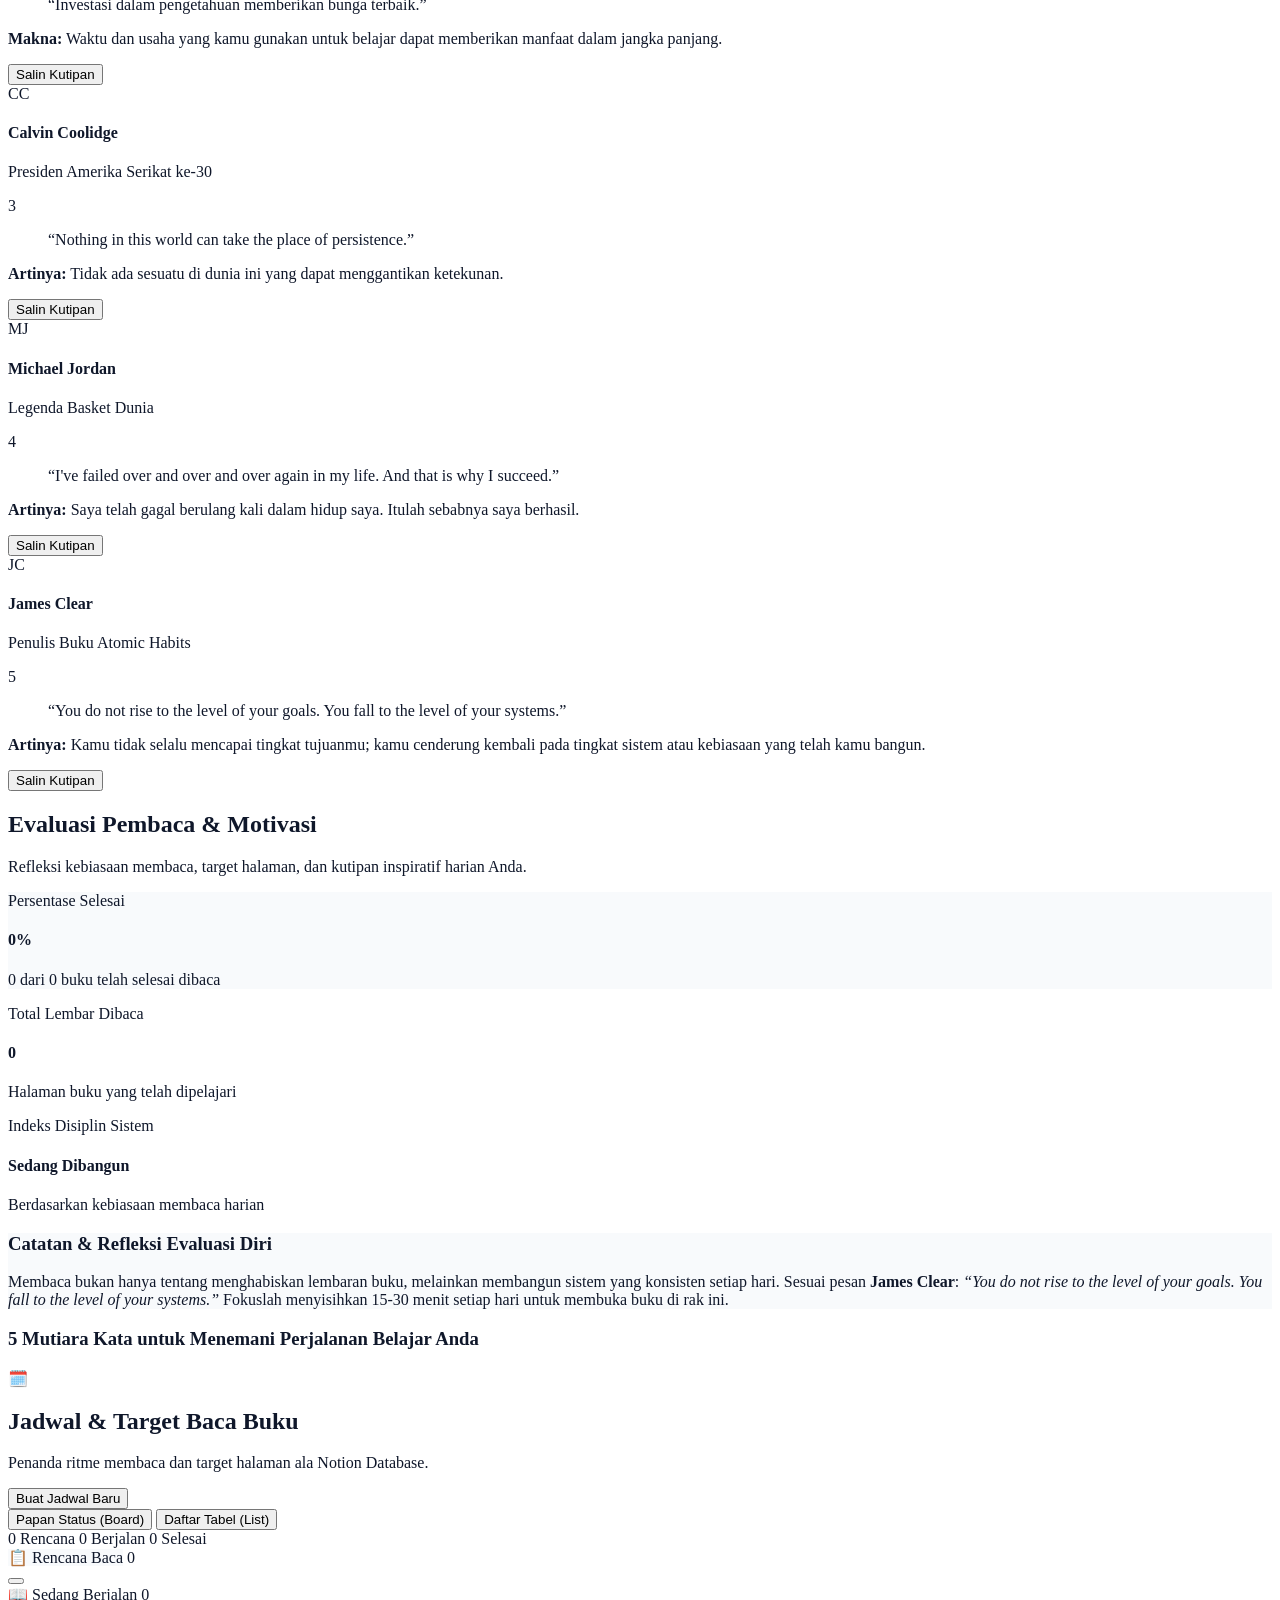
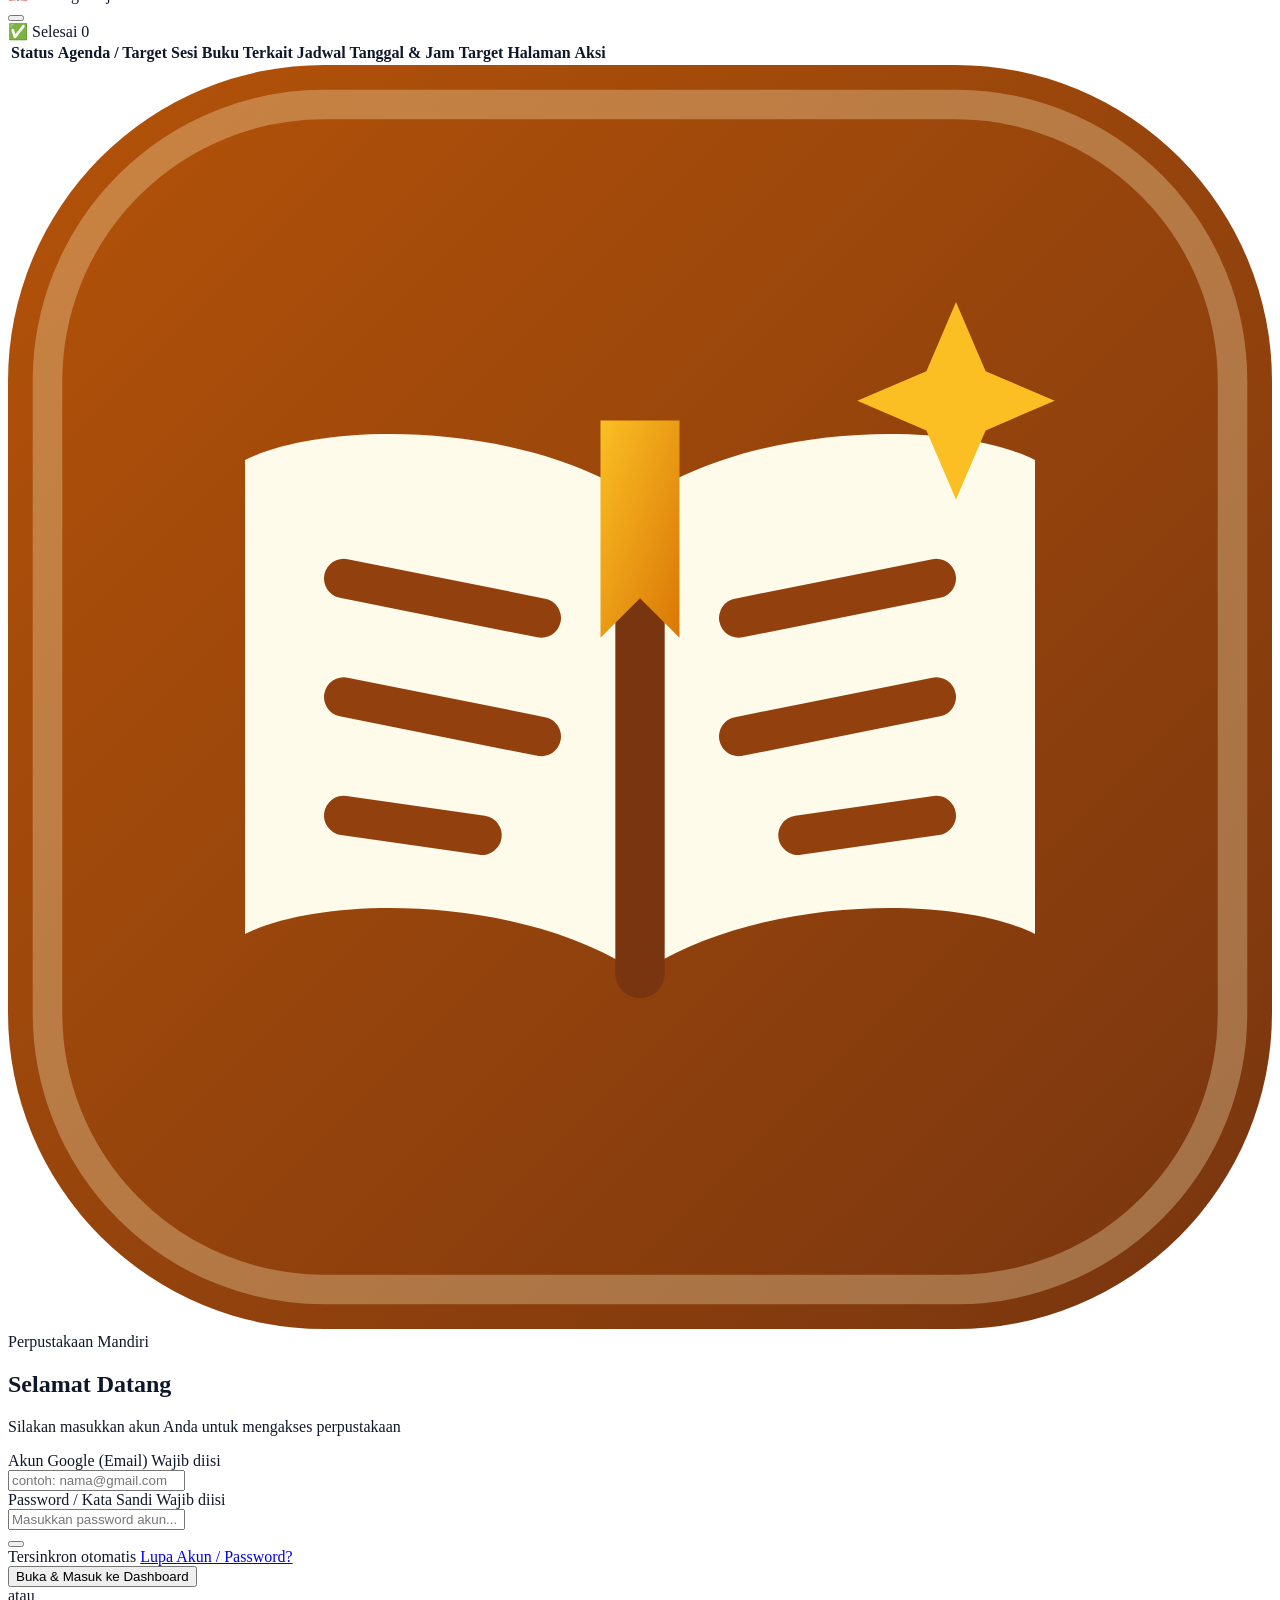
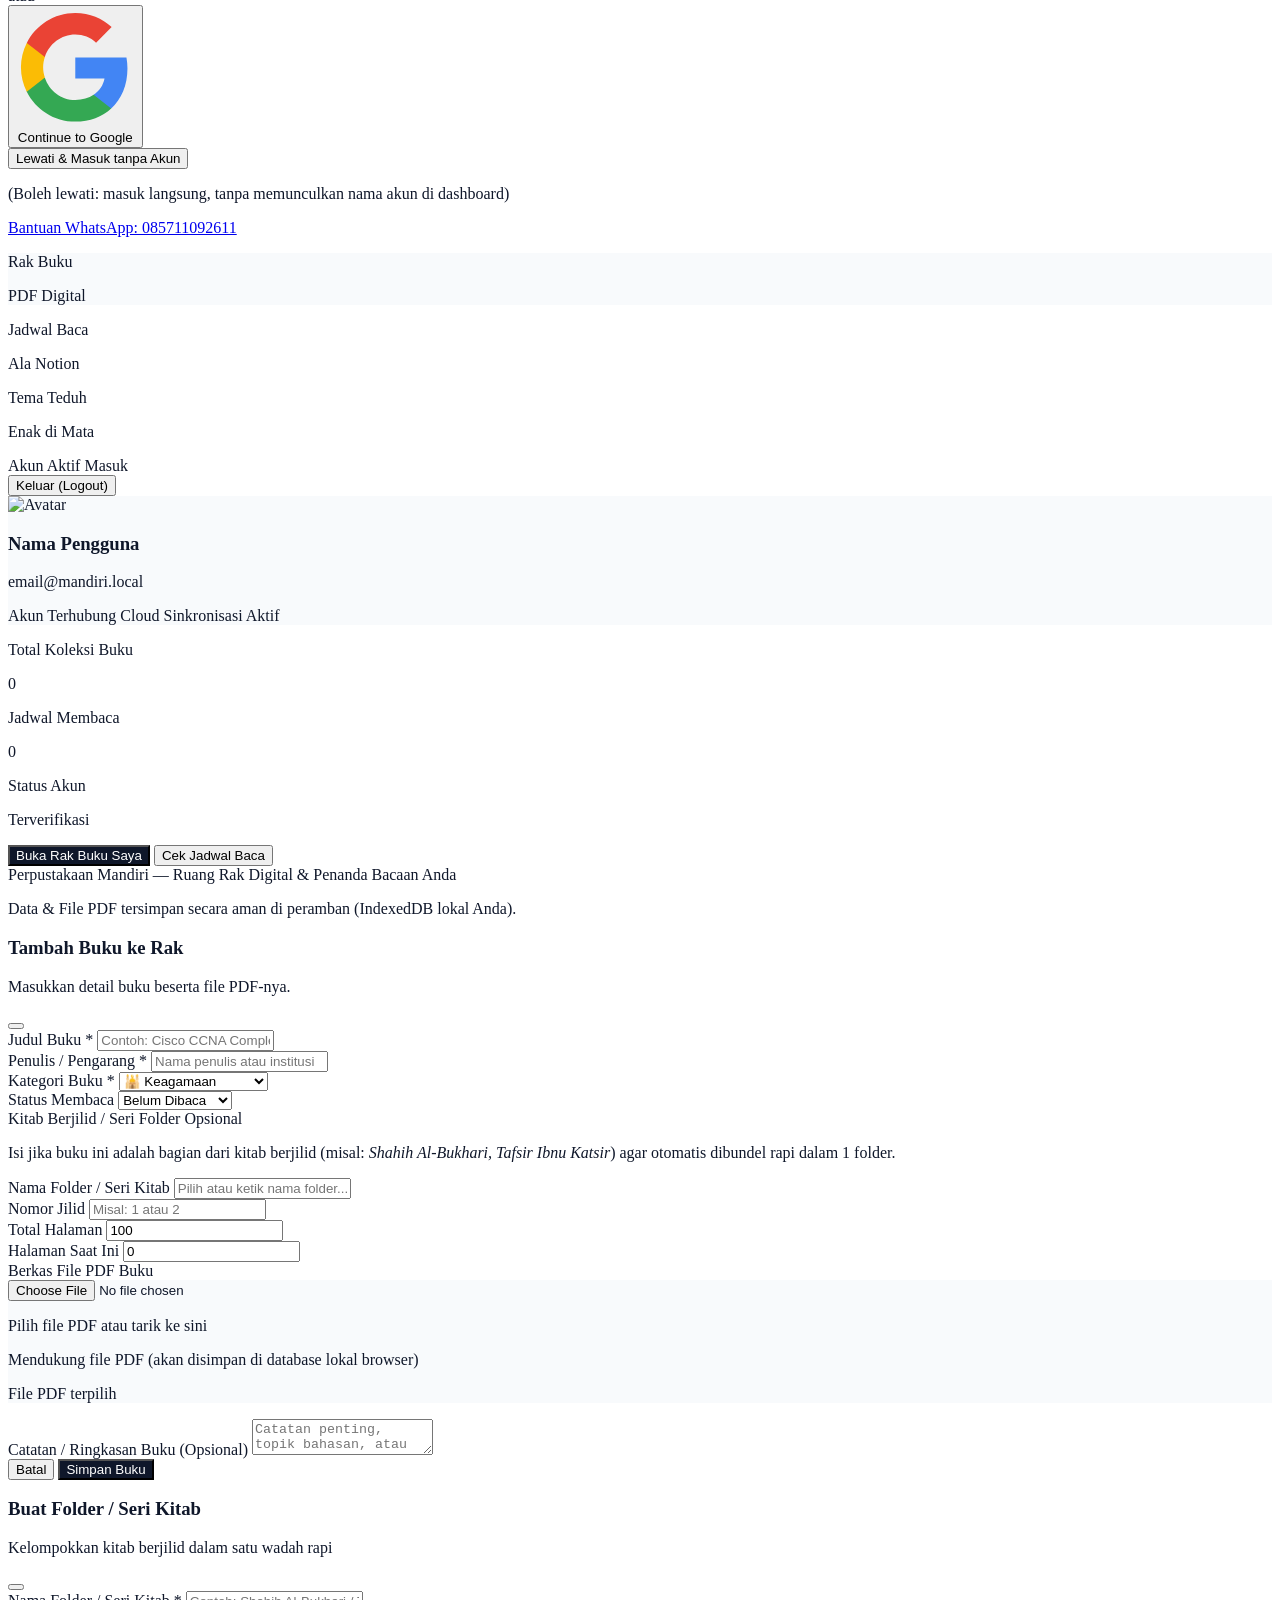
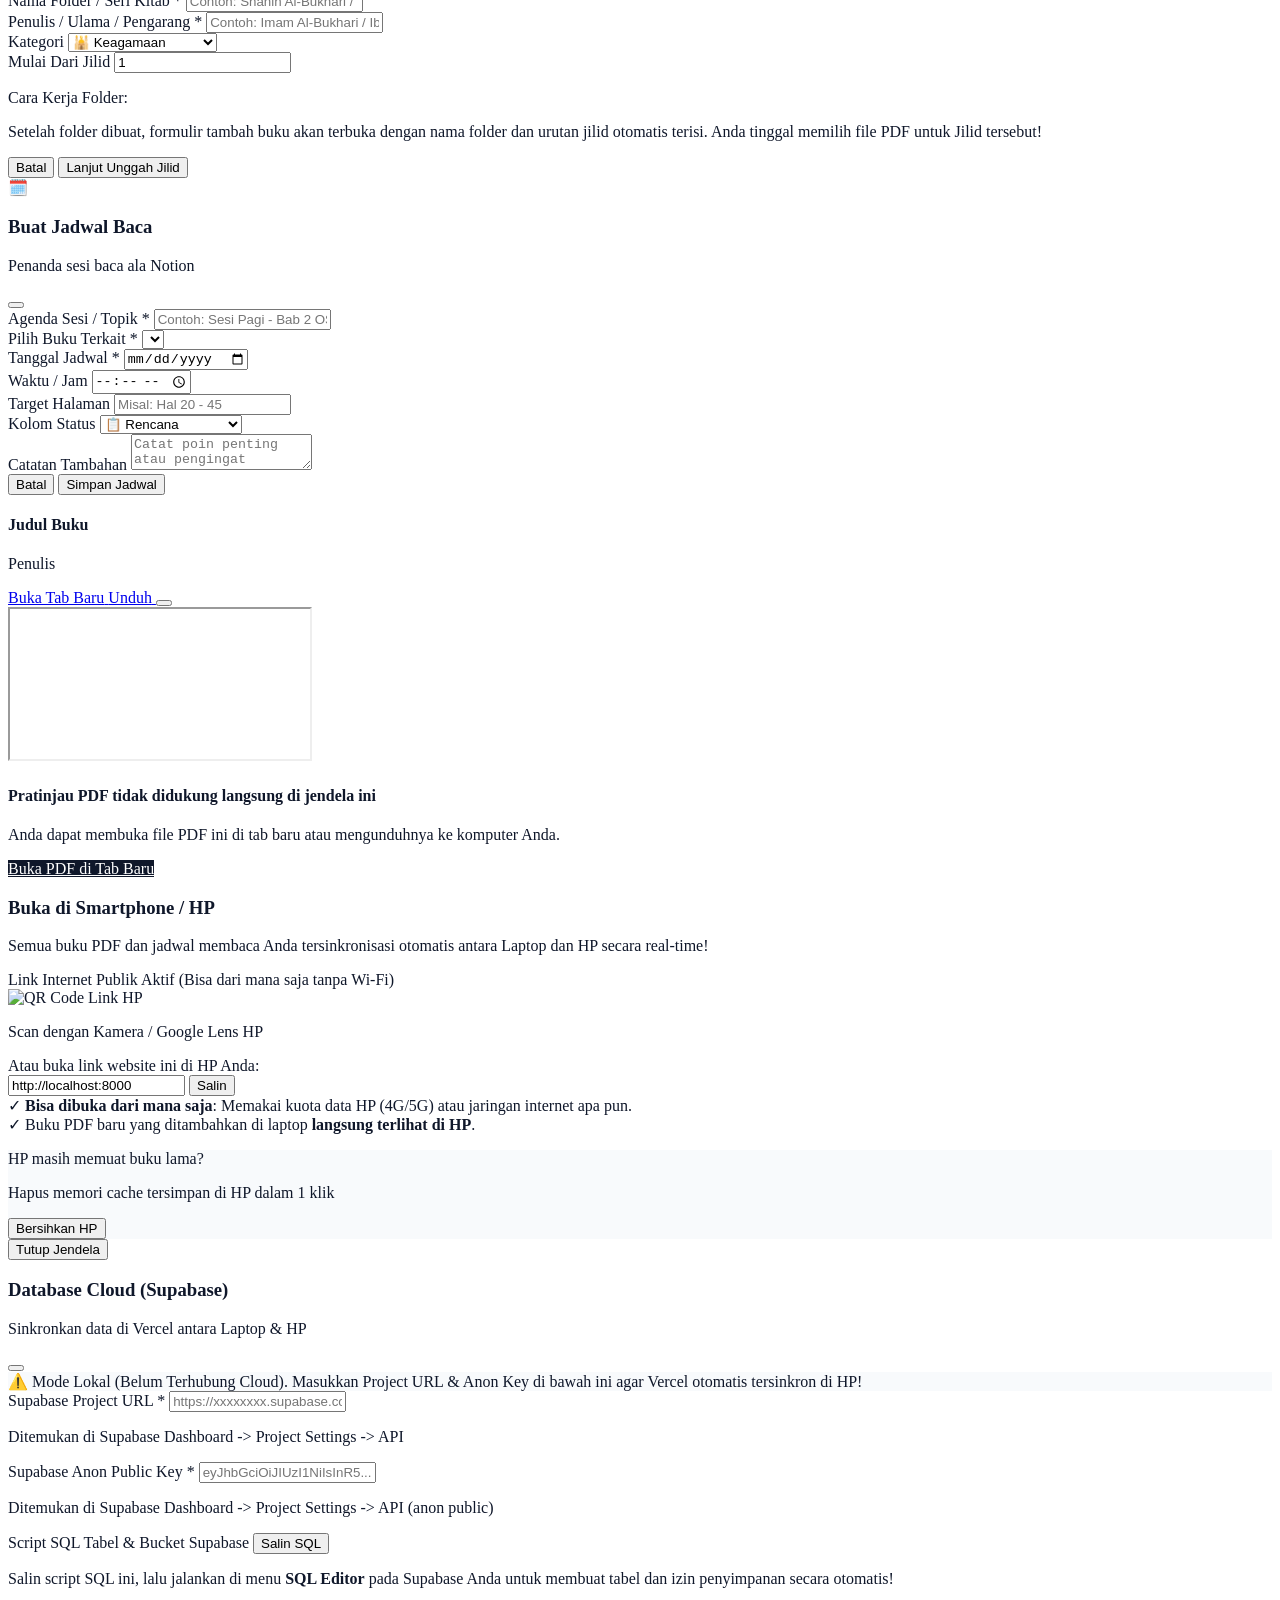
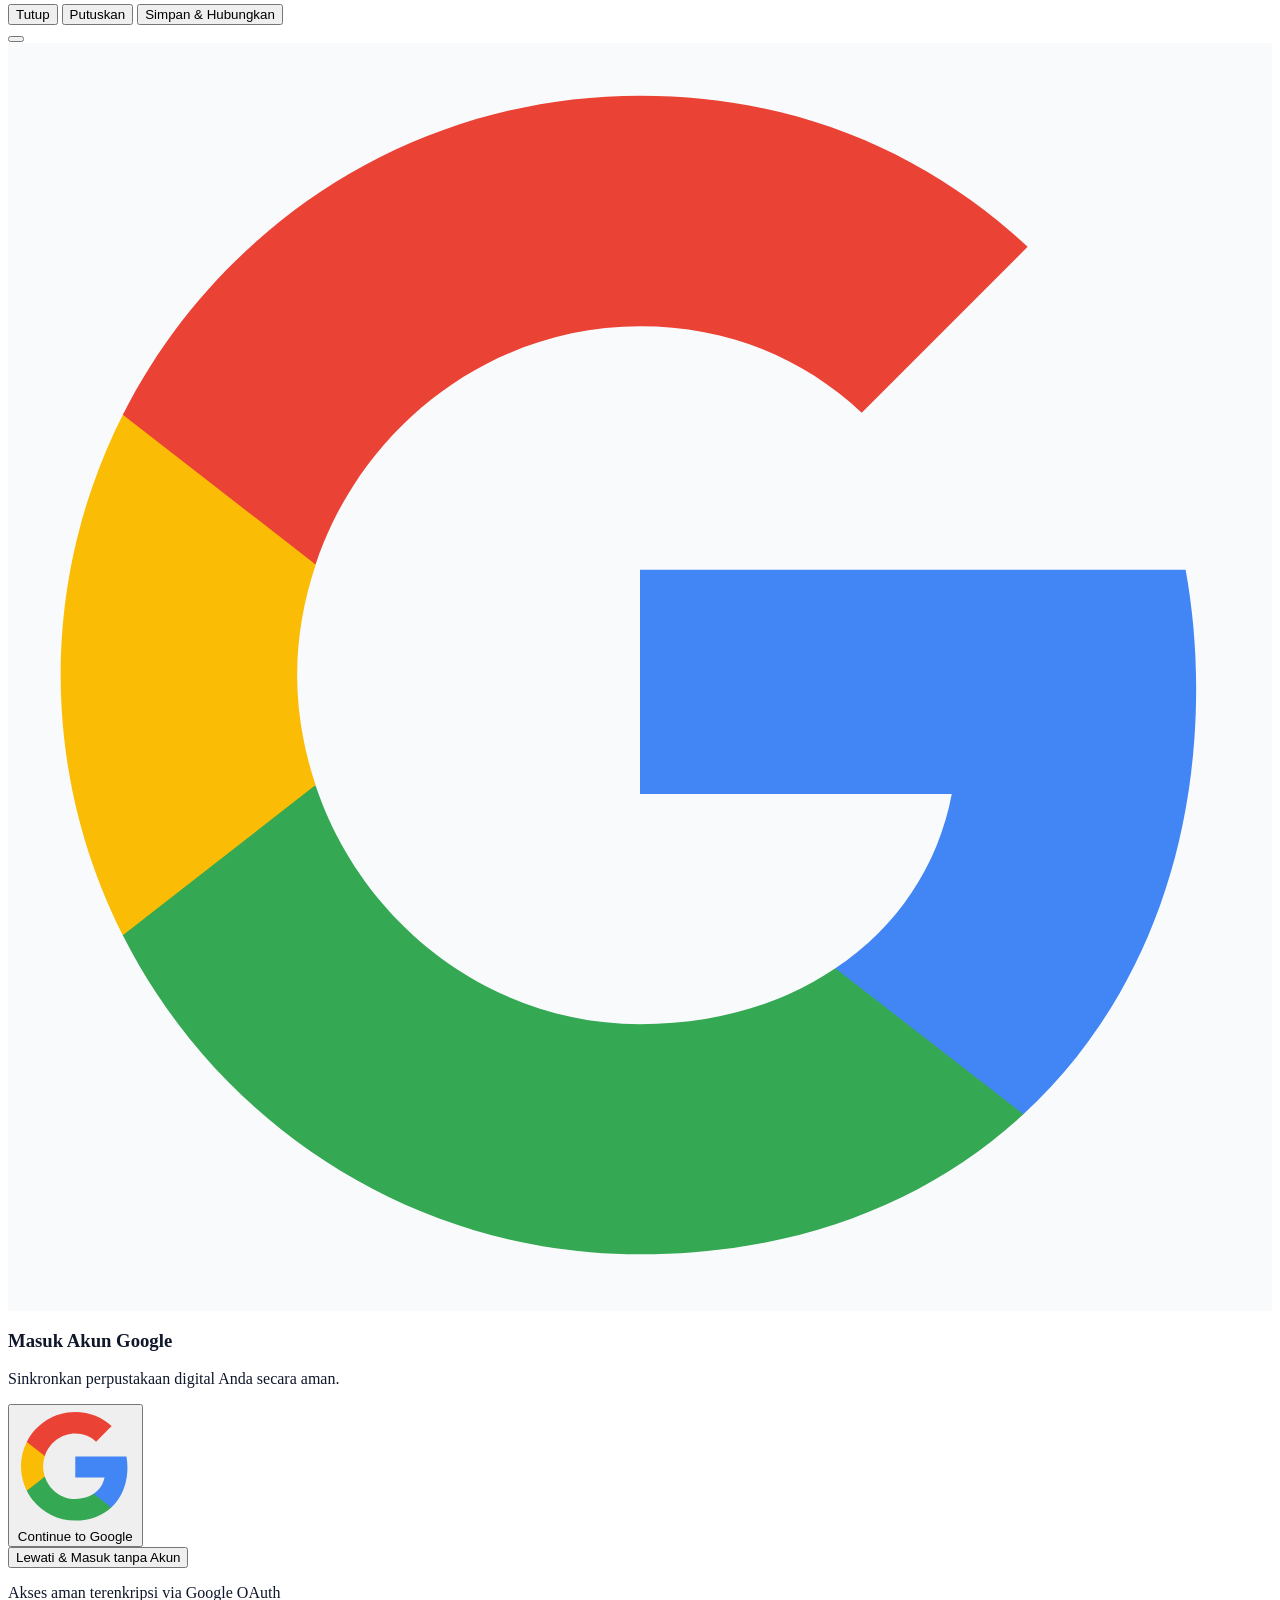
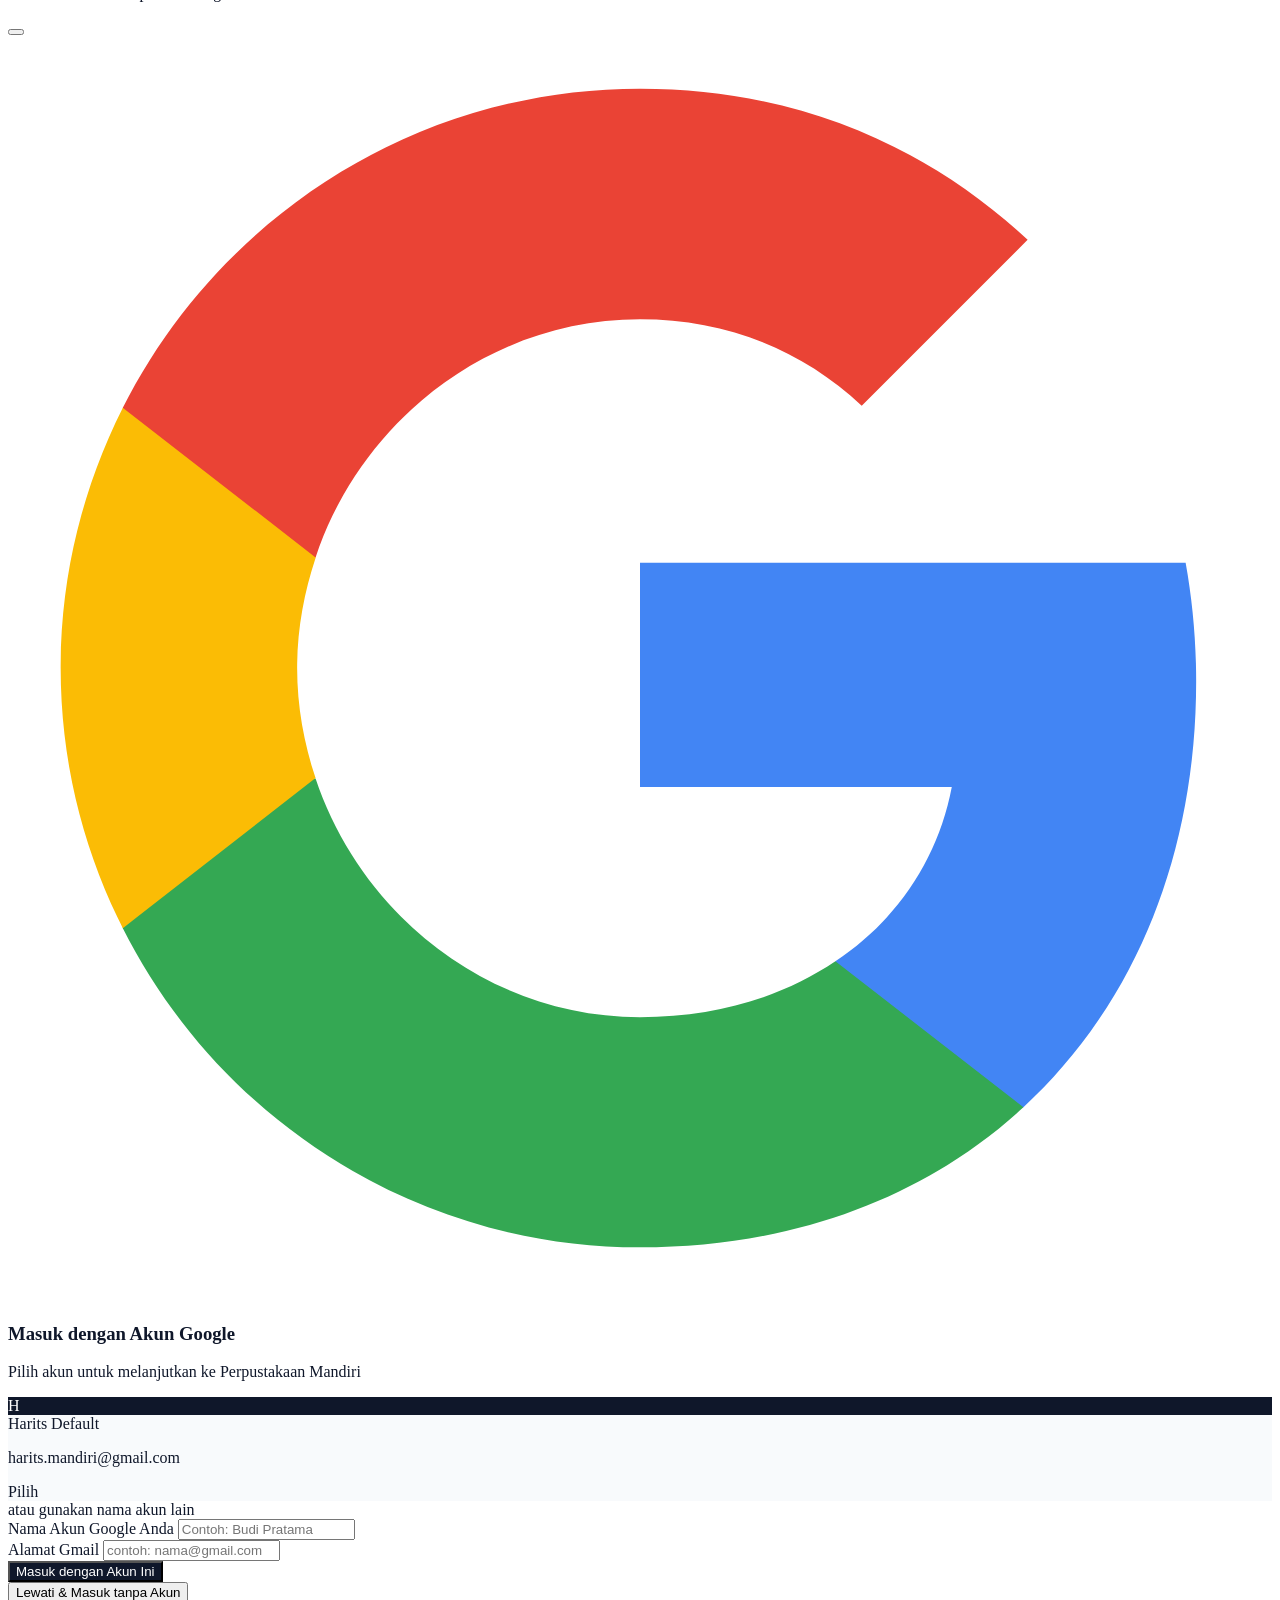
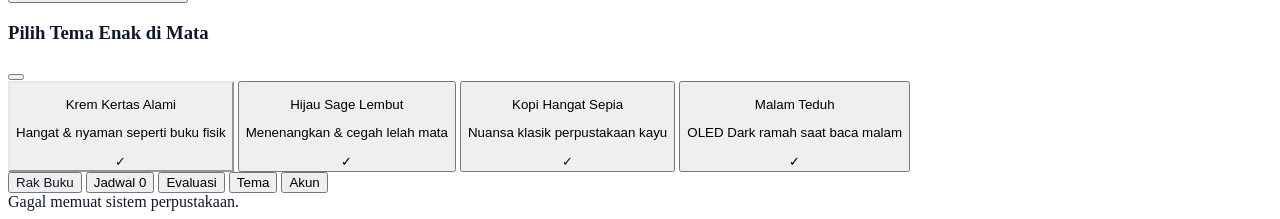
==== commit 3358ba5f: "feat: tambahkan fitur folder dan bundel kitab berjilid untuk kategori keagamaan" ====
--- a/index.html
+++ b/index.html
@@ -135,7 +135,88 @@
   <script src="https://cdn.jsdelivr.net/npm/@supabase/supabase-js@2"></script>
 
   <!-- Custom Styles with Cache Busting -->
-  <link rel="stylesheet" href="style.css?v=3.3.6" />
+  <link rel="stylesheet" href="style.css?v=3.3.7" />
+
+  <!-- Critical Embedded Dark Mode & High-Contrast Styles (Instant rendering without cache delay) -->
+  <style id="dark-theme-critical-styles">
+    [data-theme="dark"], html.dark { color-scheme: dark; }
+    [data-theme="dark"] body, html.dark body { background-color: #14171d !important; color: #f1f5f9 !important; }
+    [data-theme="dark"] .bg-white, html.dark .bg-white { background-color: #1f232d !important; color: #f1f5f9 !important; }
+    [data-theme="dark"] .bg-slate-50, [data-theme="dark"] .bg-slate-50\/80, [data-theme="dark"] .bg-notion-sidebar, [data-theme="dark"] .bg-notion-sidebar\/70, html.dark .bg-slate-50 { background-color: #272d3b !important; color: #f1f5f9 !important; }
+    [data-theme="dark"] .bg-slate-100, [data-theme="dark"] .hover\:bg-slate-100:hover, html.dark .bg-slate-100 { background-color: #272d3b !important; color: #f1f5f9 !important; }
+    [data-theme="dark"] .bg-slate-200, [data-theme="dark"] .hover\:bg-slate-200:hover, html.dark .bg-slate-200 { background-color: #323a4c !important; color: #f1f5f9 !important; }
+    
+    /* Top Bar Theme Switcher Button */
+    [data-theme="dark"] #themeBtn, html.dark #themeBtn { background-color: #272d3b !important; color: #f8fafc !important; border-color: #3e485e !important; }
+    [data-theme="dark"] #themeBtn:hover, html.dark #themeBtn:hover { background-color: #333a4c !important; color: #ffffff !important; }
+    [data-theme="dark"] #themeBtn *, html.dark #themeBtn * { color: #f8fafc !important; }
+    [data-theme="dark"] #themeDropdownMenu, [data-theme="dark"] #desktopUserDropdown { background-color: #1f232d !important; border-color: #2e3545 !important; }
+    [data-theme="dark"] #themeDropdownMenu button:hover, [data-theme="dark"] #desktopUserDropdown button:hover { background-color: #272d3b !important; }
+    
+    /* User Badge & Amber Pills */
+    [data-theme="dark"] .bg-amber-100, [data-theme="dark"] #dashboardUserBadge, html.dark .bg-amber-100, html.dark #dashboardUserBadge { background-color: rgba(245, 158, 11, 0.22) !important; color: #fbbf24 !important; border-color: rgba(245, 158, 11, 0.4) !important; }
+    [data-theme="dark"] .bg-amber-100 *, [data-theme="dark"] #dashboardUserBadge *, html.dark .bg-amber-100 *, html.dark #dashboardUserBadge * { color: #fbbf24 !important; }
+    
+    /* Emerald & Sky & Violet & Rose Badges */
+    [data-theme="dark"] .bg-emerald-100, html.dark .bg-emerald-100 { background-color: rgba(16, 185, 129, 0.22) !important; color: #34d399 !important; border-color: rgba(16, 185, 129, 0.4) !important; }
+    [data-theme="dark"] .bg-emerald-100 *, html.dark .bg-emerald-100 * { color: #34d399 !important; }
+    [data-theme="dark"] .bg-sky-100, html.dark .bg-sky-100 { background-color: rgba(14, 165, 233, 0.22) !important; color: #38bdf8 !important; border-color: rgba(14, 165, 233, 0.4) !important; }
+    [data-theme="dark"] .bg-sky-100 *, html.dark .bg-sky-100 * { color: #38bdf8 !important; }
+    [data-theme="dark"] .bg-violet-100, [data-theme="dark"] .bg-purple-100, html.dark .bg-violet-100 { background-color: rgba(168, 85, 247, 0.22) !important; color: #c084fc !important; border-color: rgba(168, 85, 247, 0.4) !important; }
+    [data-theme="dark"] .bg-violet-100 *, html.dark .bg-violet-100 * { color: #c084fc !important; }
+    [data-theme="dark"] .bg-rose-100, html.dark .bg-rose-100 { background-color: rgba(244, 63, 94, 0.22) !important; color: #fb7185 !important; border-color: rgba(244, 63, 94, 0.4) !important; }
+    [data-theme="dark"] .bg-rose-100 *, html.dark .bg-rose-100 * { color: #fb7185 !important; }
+
+    /* Soft cards & quote blocks */
+    [data-theme="dark"] .bg-amber-50, [data-theme="dark"] [class*="bg-amber-50/"], [data-theme="dark"] .bg-emerald-50, [data-theme="dark"] [class*="bg-emerald-50/"], [data-theme="dark"] .bg-sky-50, [data-theme="dark"] [class*="bg-sky-50/"], [data-theme="dark"] .bg-rose-50, [data-theme="dark"] [class*="bg-rose-50/"], [data-theme="dark"] .bg-purple-50, [data-theme="dark"] [class*="bg-purple-50/"] { background-color: #272d3b !important; color: #f1f5f9 !important; border-color: #2e3545 !important; }
+
+    /* Typography */
+    [data-theme="dark"] h1, [data-theme="dark"] h2, [data-theme="dark"] h3, [data-theme="dark"] h4, [data-theme="dark"] h5, [data-theme="dark"] h6, [data-theme="dark"] .text-slate-900, [data-theme="dark"] .text-slate-800, [data-theme="dark"] .text-stone-900, html.dark h1, html.dark h2, html.dark h3, html.dark .text-slate-900, html.dark .text-slate-800 { color: #f8fafc !important; }
+    [data-theme="dark"] .text-slate-700, [data-theme="dark"] label, html.dark .text-slate-700 { color: #e2e8f0 !important; }
+    [data-theme="dark"] .text-slate-600, html.dark .text-slate-600 { color: #cbd5e1 !important; }
+    [data-theme="dark"] .text-slate-500, [data-theme="dark"] .text-slate-400, [data-theme="dark"] .text-notion-muted, html.dark .text-slate-500, html.dark .text-slate-400 { color: #94a3b8 !important; }
+
+    /* Stat Numbers & Highlights */
+    [data-theme="dark"] .text-emerald-900, [data-theme="dark"] .text-emerald-800, [data-theme="dark"] .text-emerald-700, [data-theme="dark"] .text-emerald-600, [data-theme="dark"] #stat-keagamaan-books, [data-theme="dark"] #evalCountDone, [data-theme="dark"] #evalFullPages, [data-theme="dark"] #stat-completed-percent, html.dark #stat-keagamaan-books { color: #34d399 !important; }
+    [data-theme="dark"] .text-sky-900, [data-theme="dark"] .text-sky-800, [data-theme="dark"] .text-sky-700, [data-theme="dark"] .text-sky-600, [data-theme="dark"] #stat-network-books, [data-theme="dark"] #evalPercentRatio, [data-theme="dark"] #evalFullDiscipline, html.dark #stat-network-books { color: #38bdf8 !important; }
+    [data-theme="dark"] .text-violet-900, [data-theme="dark"] .text-violet-800, [data-theme="dark"] .text-purple-900, [data-theme="dark"] #stat-pdf-books, html.dark #stat-pdf-books { color: #c084fc !important; }
+    [data-theme="dark"] .text-amber-900:not(.bg-amber-100 *), [data-theme="dark"] .text-amber-800, [data-theme="dark"] .text-amber-700, [data-theme="dark"] .text-amber-600, [data-theme="dark"] #evalCountUnread, [data-theme="dark"] #evalFullPercent, html.dark #evalCountUnread { color: #fbbf24 !important; }
+    [data-theme="dark"] .text-rose-900, [data-theme="dark"] .text-rose-800, [data-theme="dark"] .text-rose-700 { color: #fb7185 !important; }
+
+    /* Active status pill badge count */
+    .bg-amber-700 #badge-count-unread, .bg-amber-700 #badge-count-completed, .bg-amber-700 #badge-count-all, [data-theme="dark"] .bg-amber-700 #badge-count-unread, [data-theme="dark"] .bg-amber-700 #badge-count-completed, [data-theme="dark"] .bg-amber-700 #badge-count-all { background-color: rgba(0, 0, 0, 0.35) !important; color: #ffffff !important; border: 1px solid rgba(255, 255, 255, 0.25) !important; }
+
+    /* Category Filter Tabs */
+    [data-theme="dark"] .cat-pill:not(.bg-amber-700), html.dark .cat-pill:not(.bg-amber-700) { background-color: transparent !important; color: #cbd5e1 !important; }
+    [data-theme="dark"] .cat-pill:not(.bg-amber-700):hover, html.dark .cat-pill:not(.bg-amber-700):hover { background-color: #272d3b !important; color: #ffffff !important; }
+    [data-theme="dark"] .cat-pill:not(.bg-amber-700) span, html.dark .cat-pill:not(.bg-amber-700) span { color: #fbbf24 !important; }
+
+    /* Layout Switcher */
+    [data-theme="dark"] #layout-grid-btn, [data-theme="dark"] #layout-dual-btn { color: #cbd5e1 !important; }
+    [data-theme="dark"] #layout-grid-btn.bg-white, [data-theme="dark"] #layout-dual-btn.bg-white { background-color: #323a4c !important; color: #ffffff !important; }
+    [data-theme="dark"] #layout-grid-btn.bg-white span, [data-theme="dark"] #layout-dual-btn.bg-white span { color: #ffffff !important; }
+    [data-theme="dark"] #layout-grid-btn i, [data-theme="dark"] #layout-dual-btn i { color: #fbbf24 !important; }
+
+    /* Inactive Status Tabs */
+    [data-theme="dark"] #status-pill-unread:not(.bg-amber-700), [data-theme="dark"] #status-pill-completed:not(.bg-amber-700) { background-color: #1f232d !important; color: #cbd5e1 !important; }
+    [data-theme="dark"] #status-pill-unread:not(.bg-amber-700):hover, [data-theme="dark"] #status-pill-completed:not(.bg-amber-700):hover { background-color: #272d3b !important; color: #ffffff !important; }
+
+    /* Quote Cards */
+    [data-theme="dark"] .quote-card { background-color: #1f232d !important; border-color: #2e3545 !important; }
+    [data-theme="dark"] .quote-card h4 { color: #f8fafc !important; }
+    [data-theme="dark"] .quote-card p { color: #cbd5e1 !important; }
+    [data-theme="dark"] .quote-card blockquote { background-color: #171a21 !important; color: #f8fafc !important; border-color: #2e3545 !important; }
+    [data-theme="dark"] .quote-card strong, [data-theme="dark"] .quote-card button { color: #fbbf24 !important; }
+
+    /* Header, Mobile Bottom Nav & Borders */
+    [data-theme="dark"] header, html.dark header { background-color: rgba(20, 23, 29, 0.95) !important; border-color: #2e3545 !important; }
+    [data-theme="dark"] #mobile-bottom-nav, html.dark #mobile-bottom-nav { background-color: rgba(20, 23, 29, 0.96) !important; border-color: #2e3545 !important; }
+    [data-theme="dark"] #mobile-bottom-nav button { color: #94a3b8 !important; }
+    [data-theme="dark"] #mobile-bottom-nav button.active, [data-theme="dark"] #mobile-bottom-nav .text-amber-900 { color: #fbbf24 !important; }
+    [data-theme="dark"] [class*="border-slate-"], [data-theme="dark"] [class*="border-amber-"], [data-theme="dark"] [class*="border-emerald-"], [data-theme="dark"] [class*="border-sky-"], [data-theme="dark"] .border-notion-border { border-color: #2e3545 !important; }
+    [data-theme="dark"] input:not([type="checkbox"]), [data-theme="dark"] select, [data-theme="dark"] textarea { background-color: #171a21 !important; color: #f1f5f9 !important; border-color: #333a4c !important; }
+    [data-theme="dark"] input::placeholder, [data-theme="dark"] textarea::placeholder { color: #94a3b8 !important; }
+  </style>
 </head>
 <body class="bg-[#fcfaf7] text-slate-800 antialiased font-sans min-h-screen flex flex-col selection:bg-amber-200 selection:text-amber-900">
 
@@ -667,11 +748,24 @@
           </button>
         </div>
 
-        <!-- Search Input -->
-        <div class="relative flex-1 sm:w-64">
-          <i data-lucide="search" class="w-4 h-4 text-slate-400 absolute left-3 top-1/2 -translate-y-1/2"></i>
-          <input type="text" id="bookSearchInput" oninput="handleBookSearch()" placeholder="Cari judul, penulis..." class="w-full pl-9 pr-3 py-1.5 text-xs rounded-xl border border-slate-200 focus:outline-none focus:ring-2 focus:ring-amber-500/20 focus:border-amber-600 transition-all" />
-        </div>
+        <!-- Actions & Search Input -->
+        <div class="flex items-center gap-2.5 flex-1 sm:w-auto justify-end">
+          <button onclick="openCreateFolderModal()" class="px-3.5 py-1.5 rounded-xl text-xs font-bold bg-emerald-50 text-emerald-800 hover:bg-emerald-100 border border-emerald-200/90 transition-all flex items-center gap-1.5 whitespace-nowrap cursor-pointer shrink-0 shadow-2xs" title="Buat folder baru untuk mengelompokkan kitab berjilid">
+            <i data-lucide="folder-plus" class="w-3.5 h-3.5 text-emerald-700"></i>
+            <span>+ Folder Kitab</span>
+          </button>
+
+          <!-- Search Input -->
+          <div class="relative flex-1 sm:w-64 max-w-xs">
+            <i data-lucide="search" class="w-4 h-4 text-slate-400 absolute left-3 top-1/2 -translate-y-1/2"></i>
+            <input type="text" id="bookSearchInput" oninput="handleBookSearch()" placeholder="Cari judul, penulis, jilid..." class="w-full pl-9 pr-3 py-1.5 text-xs rounded-xl border border-slate-200 focus:outline-none focus:ring-2 focus:ring-amber-500/20 focus:border-amber-600 transition-all" />
+          </div>
+        </div>
+      </div>
+
+      <!-- Folder / Seri Kitab Active View Header (Tampil saat pengguna membuka folder jilid) -->
+      <div id="folder-view-header" class="hidden mb-6">
+        <!-- Rendered dynamically via JS -->
       </div>
 
       <!-- Books Grid (The Bookshelf - Grid View) -->
@@ -1383,6 +1477,31 @@
           </div>
         </div>
 
+        <!-- Opsi Kitab Berjilid / Masukkan ke Folder -->
+        <div class="p-3.5 rounded-2xl bg-emerald-50/60 border border-emerald-200/90 space-y-2">
+          <div class="flex items-center justify-between">
+            <label class="font-bold text-emerald-950 flex items-center gap-1.5 text-xs">
+              <i data-lucide="folder-archive" class="w-3.5 h-3.5 text-emerald-700"></i>
+              <span>Kitab Berjilid / Seri Folder</span>
+            </label>
+            <span class="text-[10px] text-emerald-800 font-semibold bg-emerald-100 px-2 py-0.5 rounded-full">Opsional</span>
+          </div>
+          <p class="text-[11px] text-slate-500 leading-tight">
+            Isi jika buku ini adalah bagian dari kitab berjilid (misal: <em>Shahih Al-Bukhari, Tafsir Ibnu Katsir</em>) agar otomatis dibundel rapi dalam 1 folder.
+          </p>
+          <div class="grid grid-cols-1 sm:grid-cols-3 gap-2.5 pt-1">
+            <div class="sm:col-span-2">
+              <label class="block text-[11px] font-semibold text-slate-700 mb-1">Nama Folder / Seri Kitab</label>
+              <input type="text" id="book-folder-input" list="folder-suggestions" placeholder="Pilih atau ketik nama folder..." class="w-full px-3 py-2 rounded-xl border border-slate-200 focus:outline-none focus:ring-2 focus:ring-emerald-500/20 focus:border-emerald-600 text-slate-800 bg-white" />
+              <datalist id="folder-suggestions"></datalist>
+            </div>
+            <div>
+              <label class="block text-[11px] font-semibold text-slate-700 mb-1">Nomor Jilid</label>
+              <input type="text" id="book-volume-input" placeholder="Misal: 1 atau 2" class="w-full px-3 py-2 rounded-xl border border-slate-200 focus:outline-none focus:ring-2 focus:ring-emerald-500/20 focus:border-emerald-600 text-slate-800 bg-white" />
+            </div>
+          </div>
+        </div>
+
         <!-- Halaman -->
         <div class="grid grid-cols-2 gap-3">
           <div>
@@ -1430,6 +1549,75 @@
         </div>
       </form>
 
+    </div>
+  </div>
+
+
+  <!-- ============================================================== -->
+  <!-- MODAL: BUAT FOLDER / SERI KITAB BERJILID -->
+  <!-- ============================================================== -->
+  <div id="modal-create-folder" class="fixed inset-0 z-50 hidden bg-slate-900/60 backdrop-blur-xs flex items-center justify-center p-4 overflow-y-auto">
+    <div class="bg-white rounded-3xl max-w-md w-full p-6 sm:p-7 shadow-2xl border border-slate-100 my-8 animate-scale-in">
+      <div class="flex items-center justify-between pb-3 border-b border-slate-100 mb-4">
+        <div class="flex items-center gap-2.5">
+          <div class="w-9 h-9 rounded-xl bg-emerald-100 text-emerald-800 flex items-center justify-center font-bold">
+            <i data-lucide="folder-plus" class="w-5 h-5"></i>
+          </div>
+          <div>
+            <h3 class="text-base font-bold font-serif text-slate-900">Buat Folder / Seri Kitab</h3>
+            <p class="text-xs text-slate-500">Kelompokkan kitab berjilid dalam satu wadah rapi</p>
+          </div>
+        </div>
+        <button type="button" onclick="closeCreateFolderModal()" class="p-1 rounded-lg text-slate-400 hover:text-slate-700 hover:bg-slate-100">
+          <i data-lucide="x" class="w-5 h-5"></i>
+        </button>
+      </div>
+
+      <form id="createFolderForm" onsubmit="handleCreateFolderSubmit(event)" class="space-y-3.5 text-xs">
+        <div>
+          <label class="block font-semibold text-slate-700 mb-1">Nama Folder / Seri Kitab <span class="text-red-500">*</span></label>
+          <input type="text" id="new-folder-name" required placeholder="Contoh: Shahih Al-Bukhari / Tafsir Ibnu Katsir" class="w-full px-3.5 py-2.5 rounded-xl border border-slate-200 focus:outline-none focus:ring-2 focus:ring-emerald-500/20 focus:border-emerald-600 text-slate-800" />
+        </div>
+
+        <div>
+          <label class="block font-semibold text-slate-700 mb-1">Penulis / Ulama / Pengarang <span class="text-red-500">*</span></label>
+          <input type="text" id="new-folder-author" required placeholder="Contoh: Imam Al-Bukhari / Ibnu Katsir" class="w-full px-3.5 py-2.5 rounded-xl border border-slate-200 focus:outline-none focus:ring-2 focus:ring-emerald-500/20 focus:border-emerald-600 text-slate-800" />
+        </div>
+
+        <div class="grid grid-cols-2 gap-3">
+          <div>
+            <label class="block font-semibold text-slate-700 mb-1">Kategori</label>
+            <select id="new-folder-category" class="w-full px-3.5 py-2.5 rounded-xl border border-slate-200 focus:outline-none focus:ring-2 focus:ring-emerald-500/20 focus:border-emerald-600 text-slate-800 bg-white font-medium">
+              <option value="Keagamaan">🕌 Keagamaan</option>
+              <option value="Network Engineer">💻 Network Engineer</option>
+              <option value="Lainnya">📚 Lainnya</option>
+            </select>
+          </div>
+          <div>
+            <label class="block font-semibold text-slate-700 mb-1">Mulai Dari Jilid</label>
+            <input type="number" id="new-folder-start-vol" min="1" value="1" class="w-full px-3.5 py-2.5 rounded-xl border border-slate-200 focus:outline-none focus:ring-2 focus:ring-emerald-500/20 focus:border-emerald-600 text-slate-800" />
+          </div>
+        </div>
+
+        <div class="p-3 bg-emerald-50/70 border border-emerald-200/70 rounded-xl text-slate-600 space-y-1">
+          <p class="font-bold text-emerald-900 flex items-center gap-1.5">
+            <i data-lucide="info" class="w-3.5 h-3.5 text-emerald-700"></i> Cara Kerja Folder:
+          </p>
+          <p class="text-[11px] leading-relaxed">
+            Setelah folder dibuat, formulir tambah buku akan terbuka dengan nama folder dan urutan jilid otomatis terisi. Anda tinggal memilih file PDF untuk Jilid tersebut!
+          </p>
+        </div>
+
+        <div class="flex items-center justify-end gap-2 pt-3 border-t border-slate-100">
+          <button type="button" onclick="closeCreateFolderModal()" class="px-4 py-2.5 rounded-xl border border-slate-200 text-slate-600 hover:bg-slate-50 font-medium">
+            Batal
+          </button>
+          <button type="submit" class="px-5 py-2.5 rounded-xl bg-emerald-700 hover:bg-emerald-800 text-white font-semibold flex items-center gap-2 shadow-sm transition-all">
+            <span>Lanjut Unggah Jilid</span>
+            <i data-lucide="arrow-right" class="w-4 h-4"></i>
+          </button>
+        </div>
+      </form>
     </div>
   </div>
 
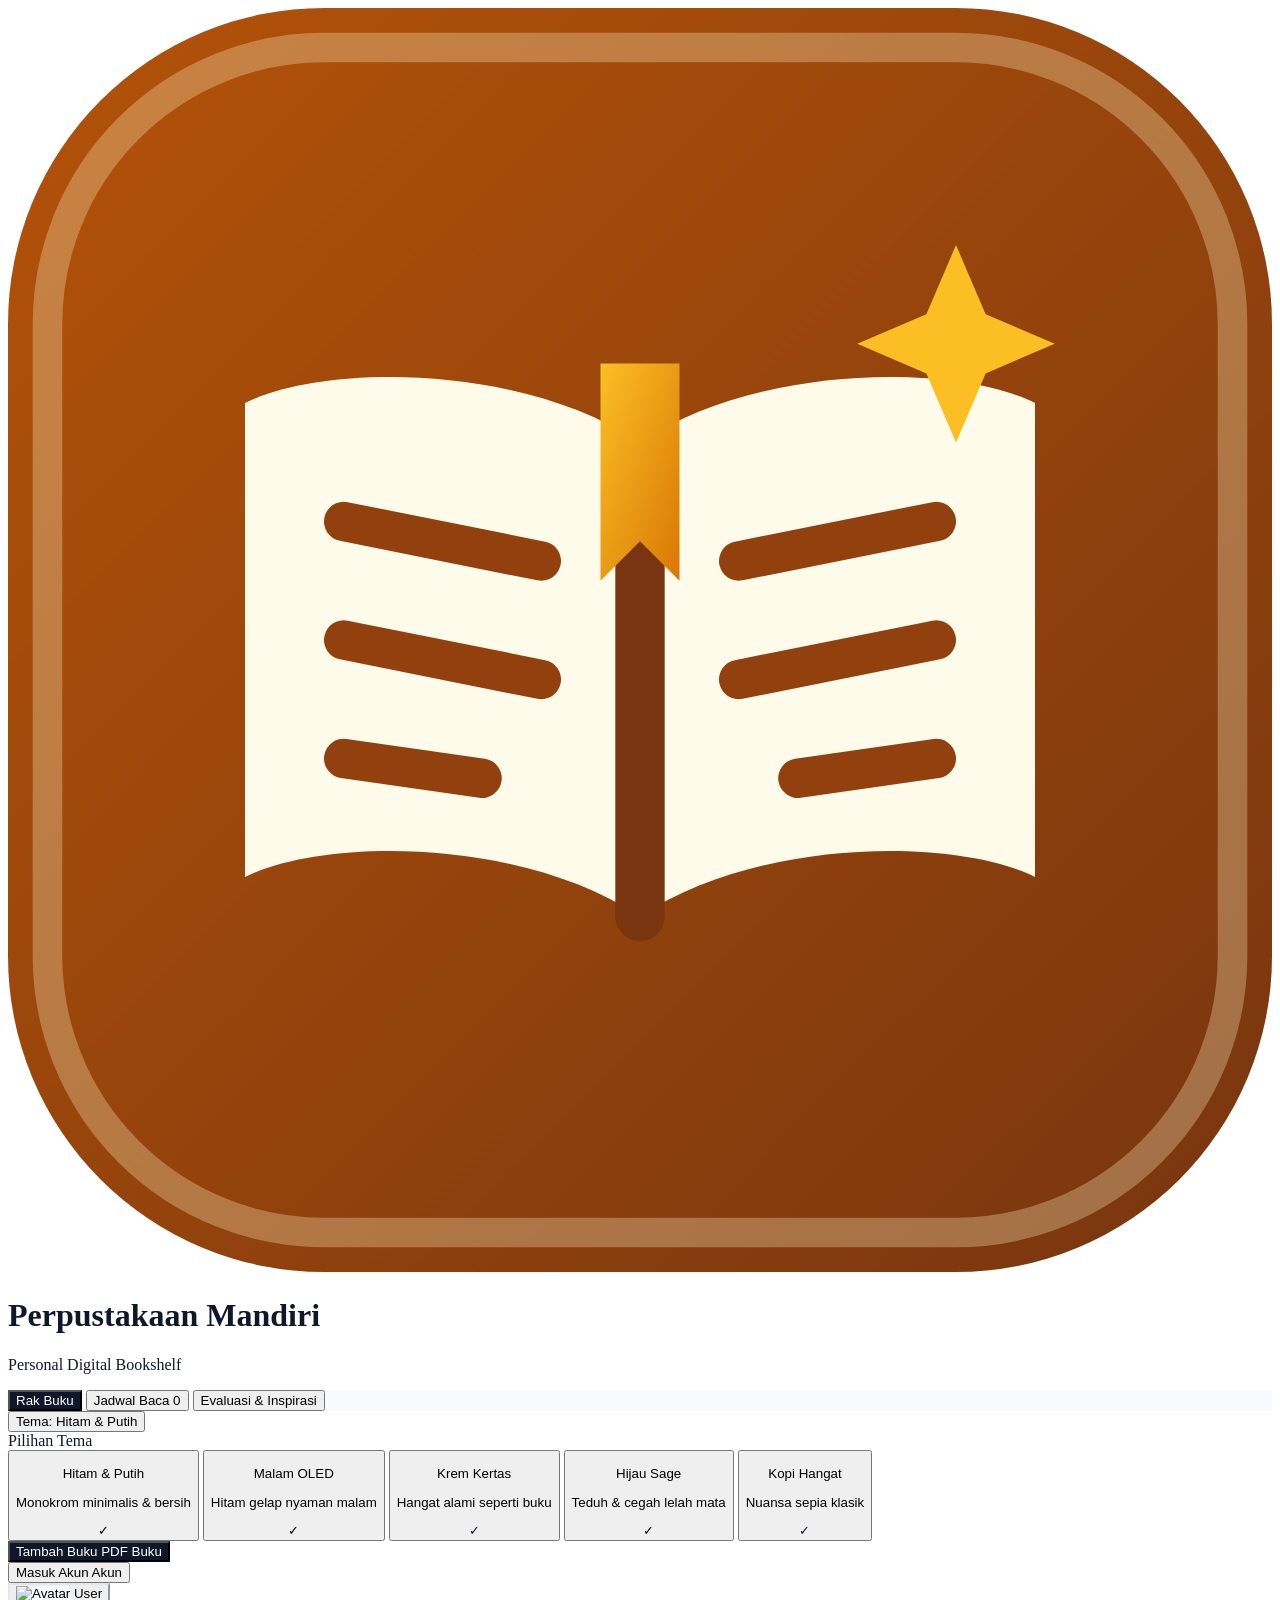
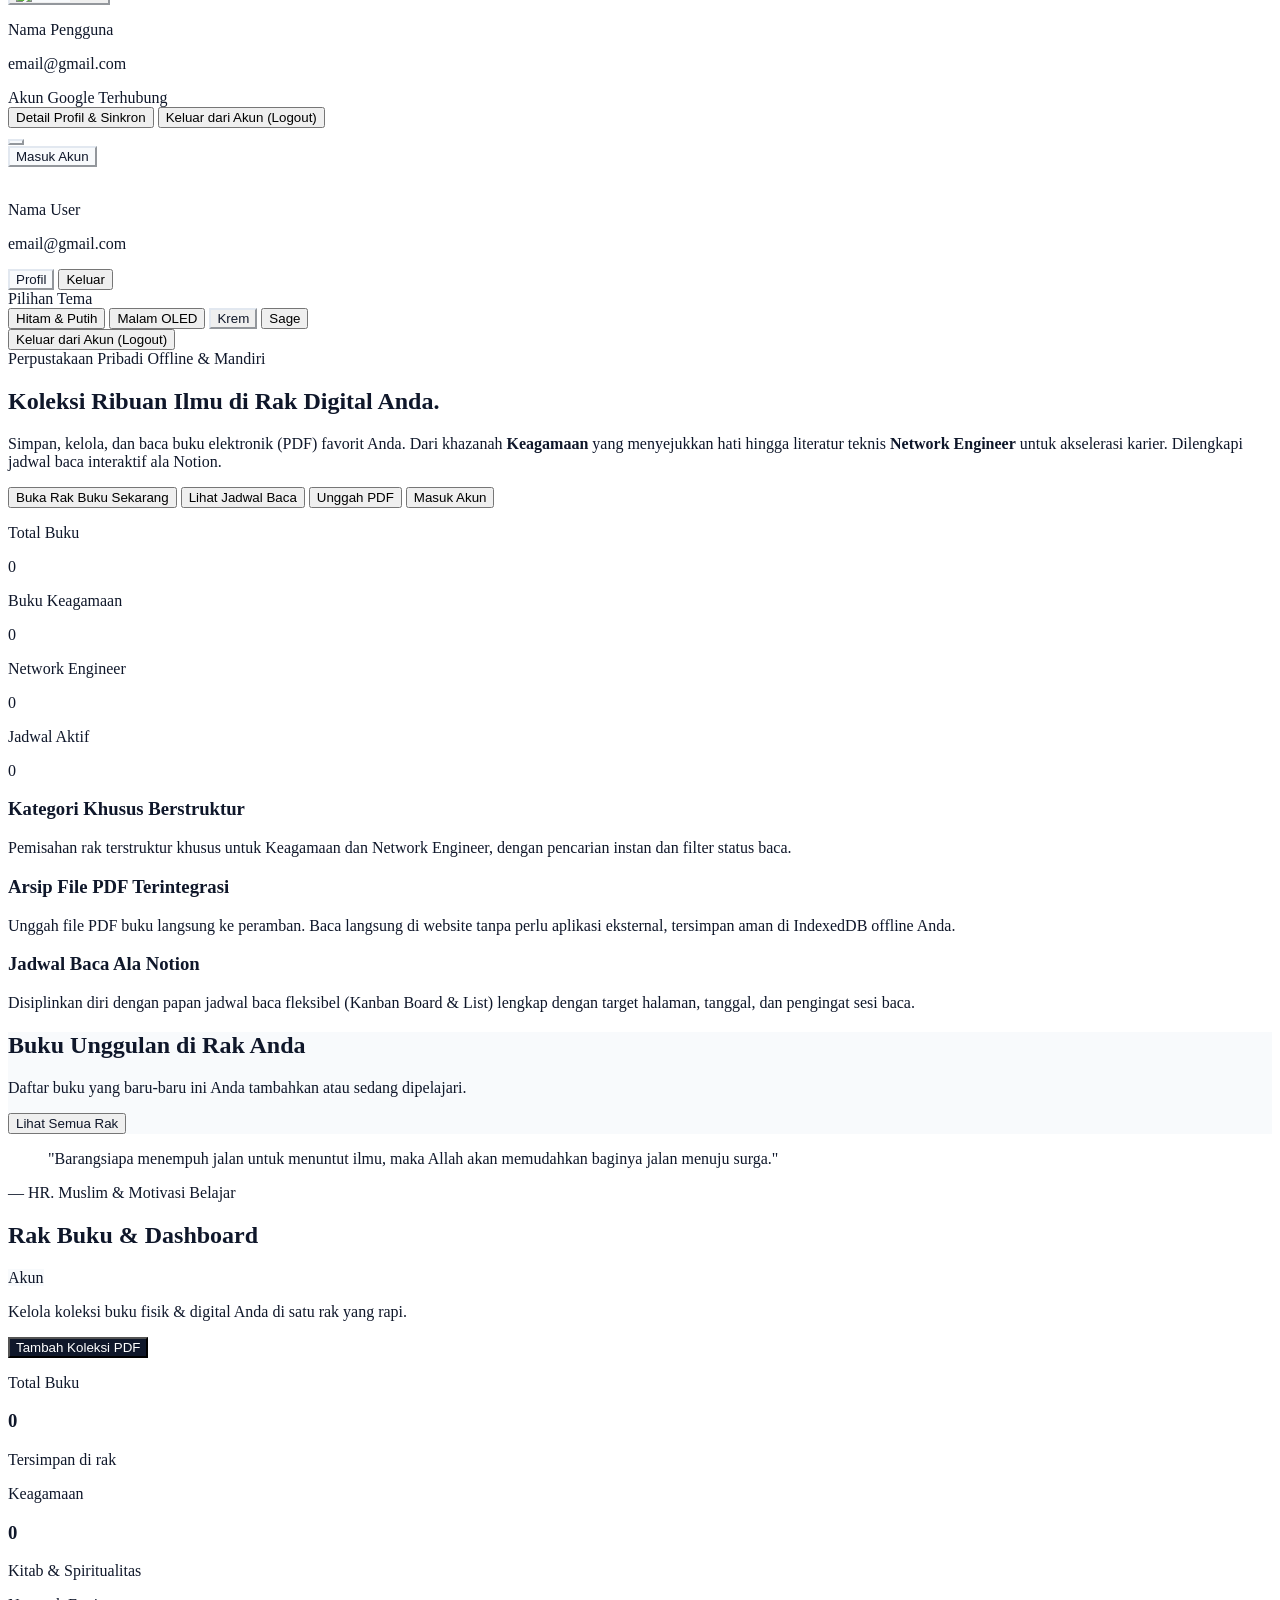
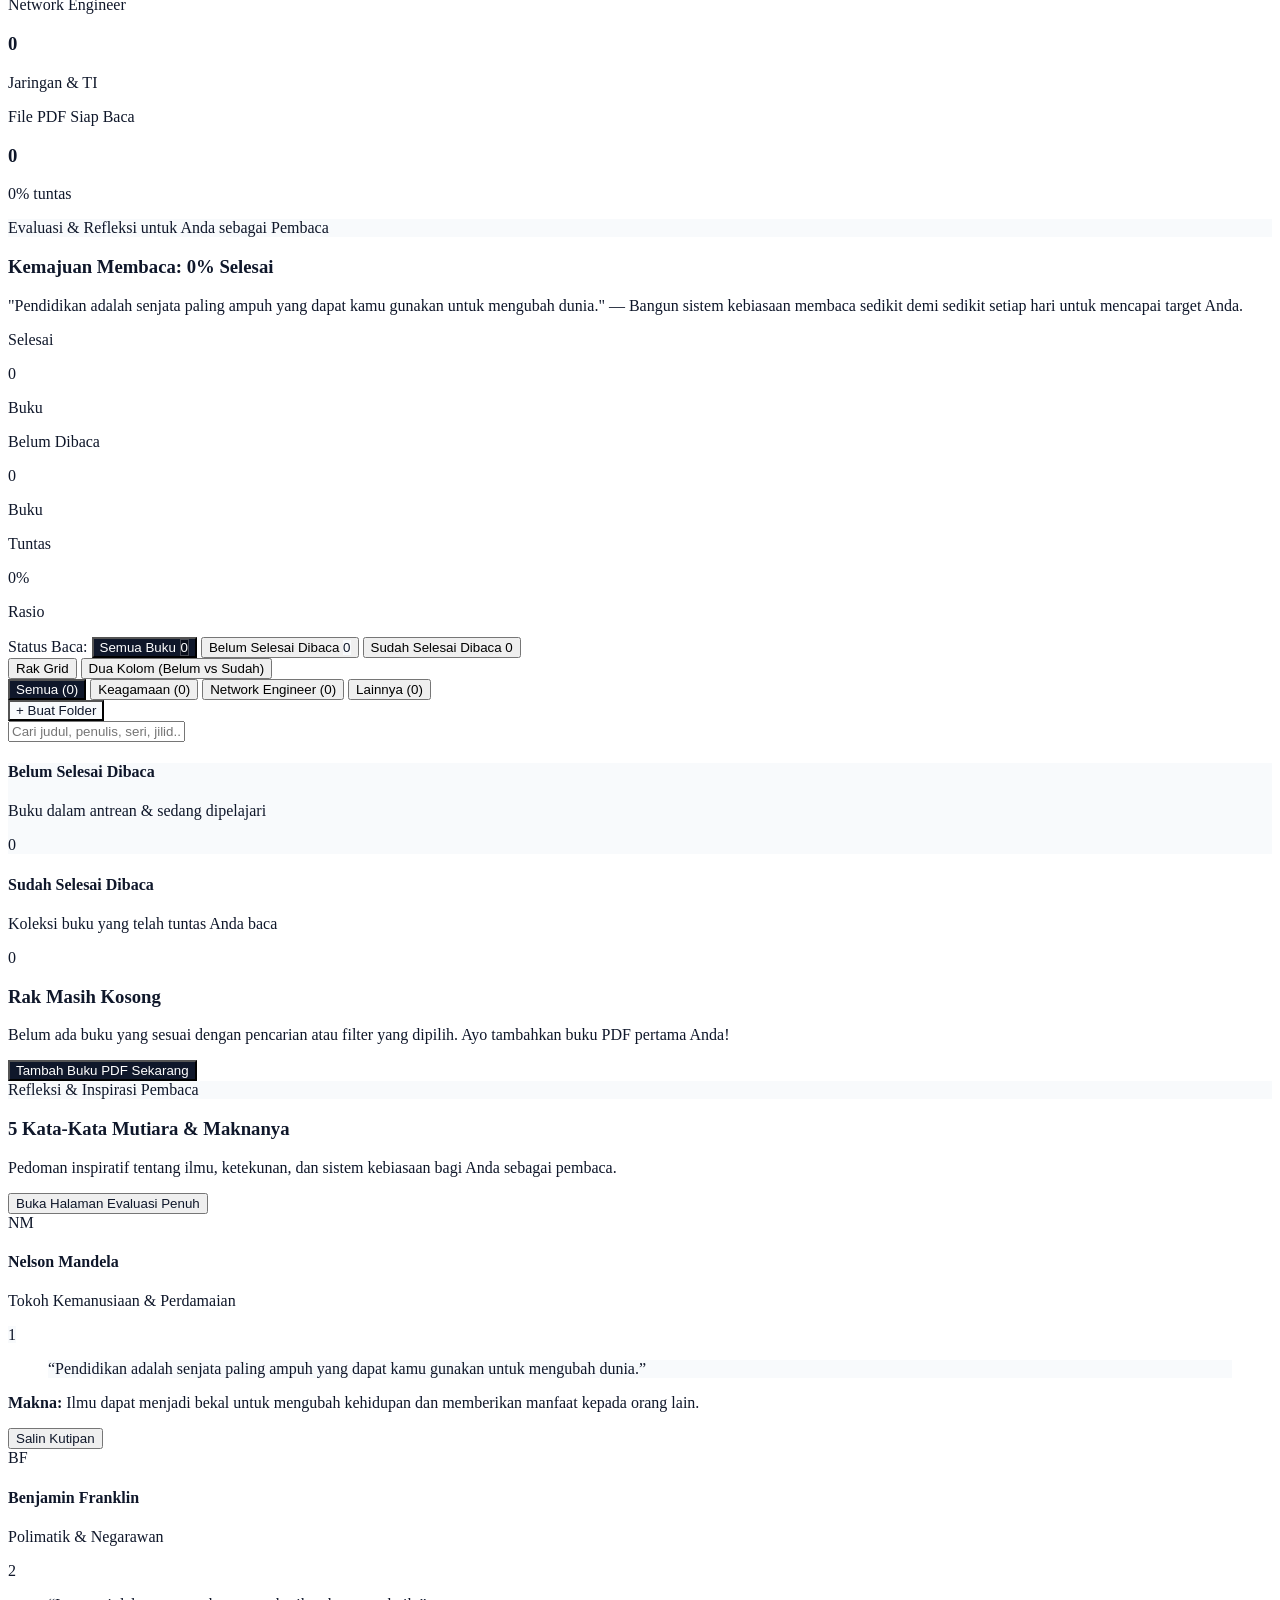
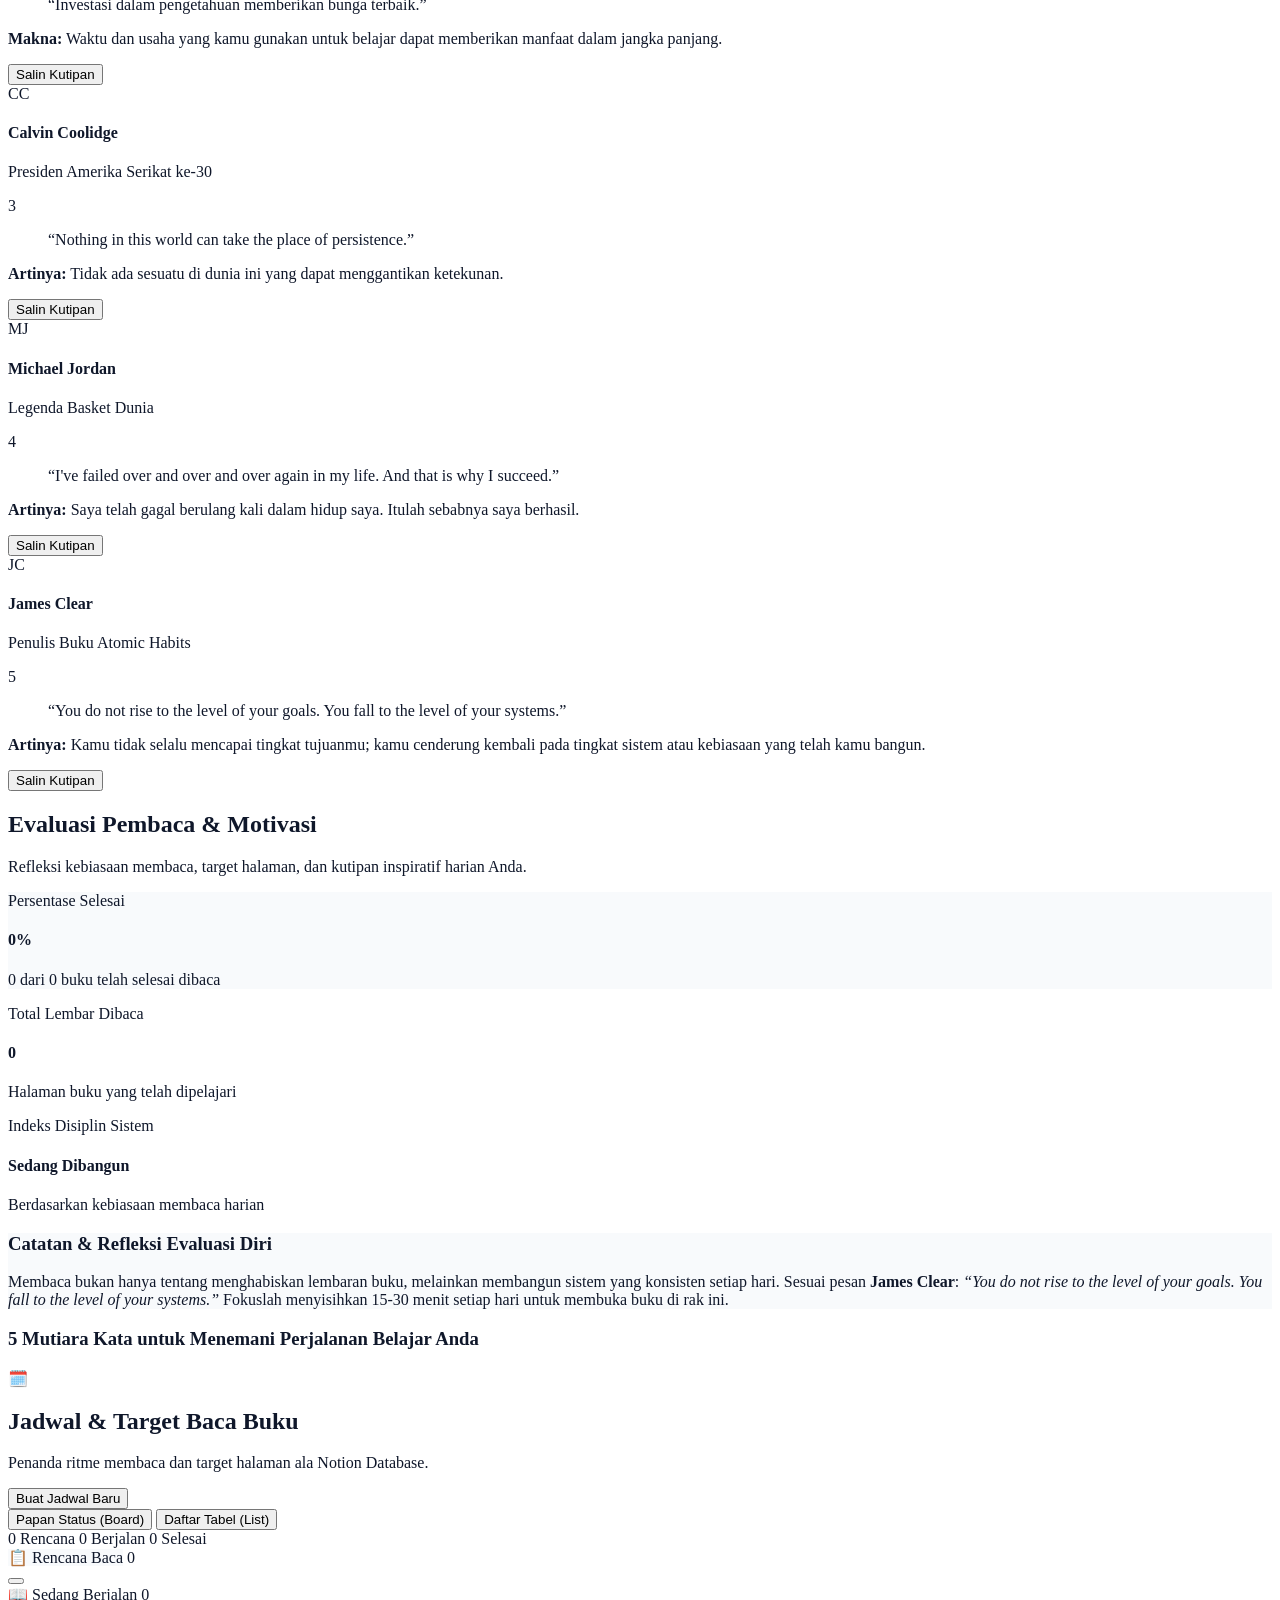
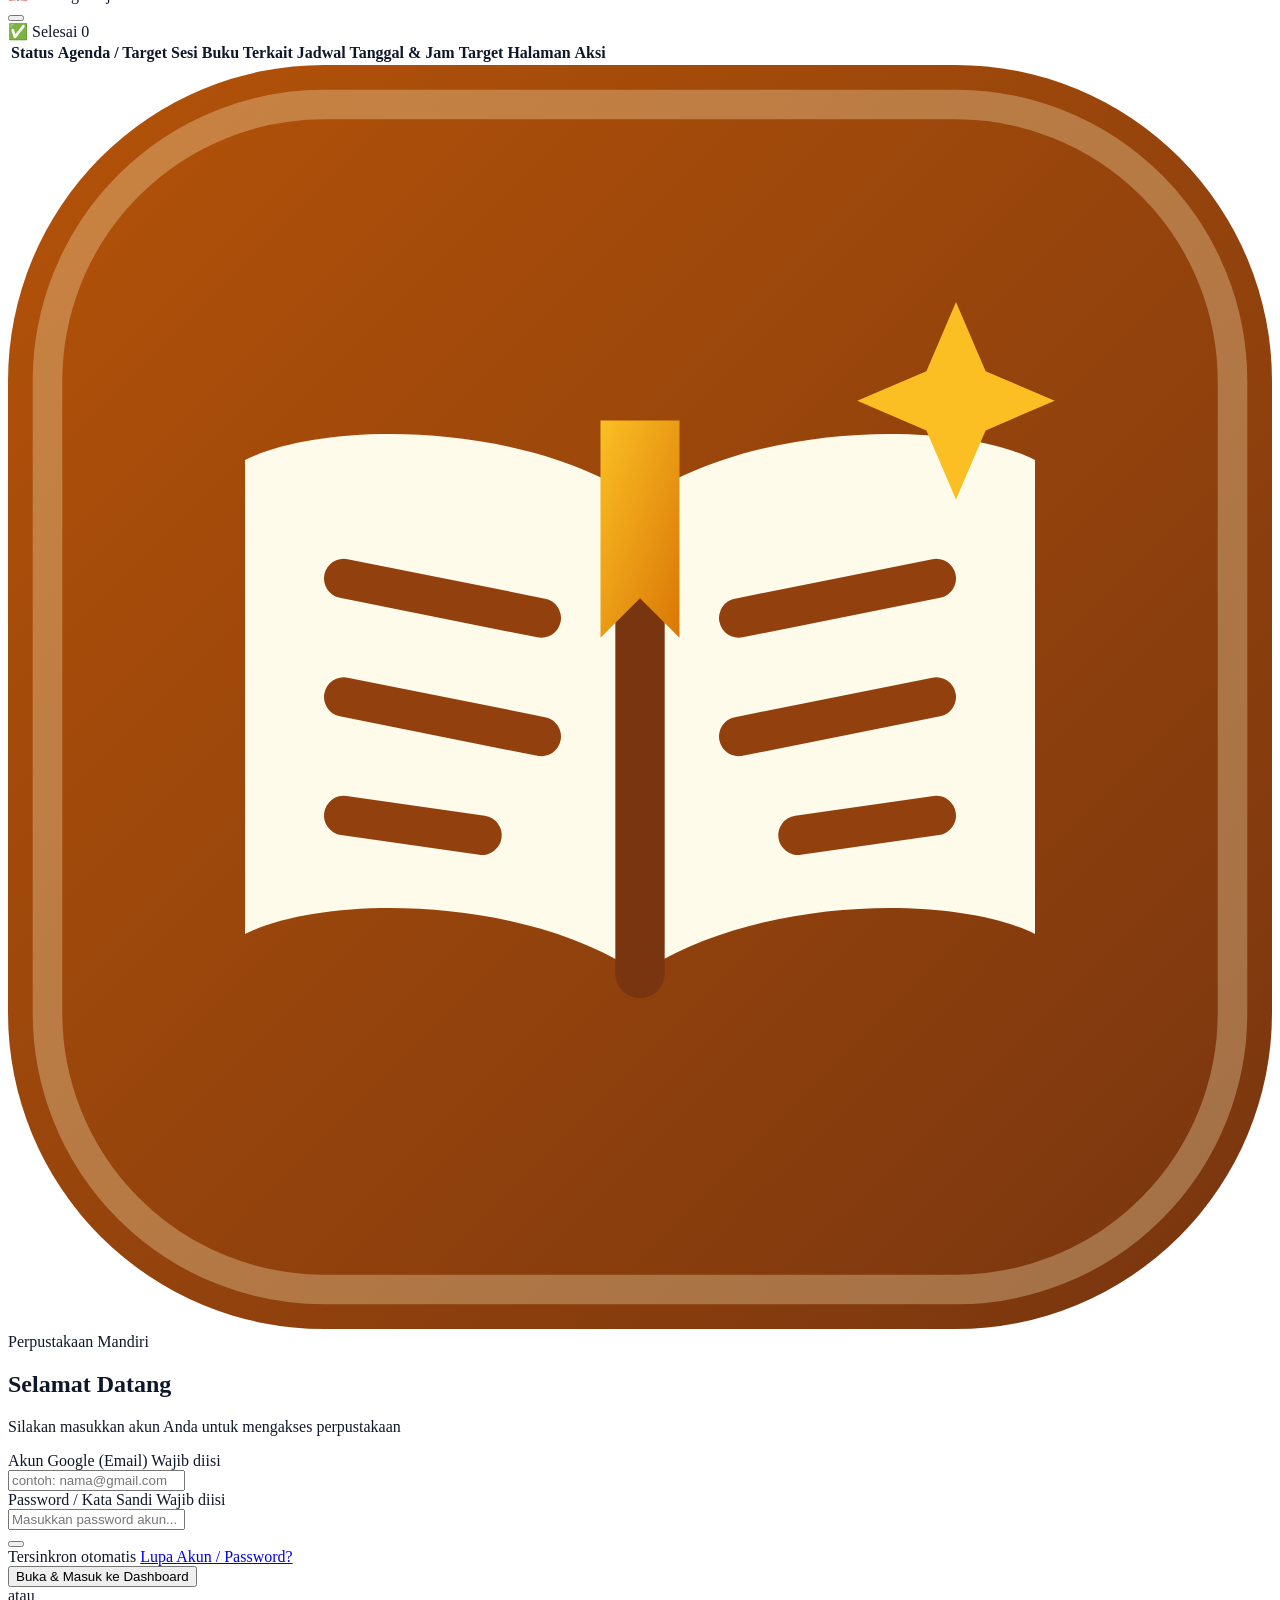
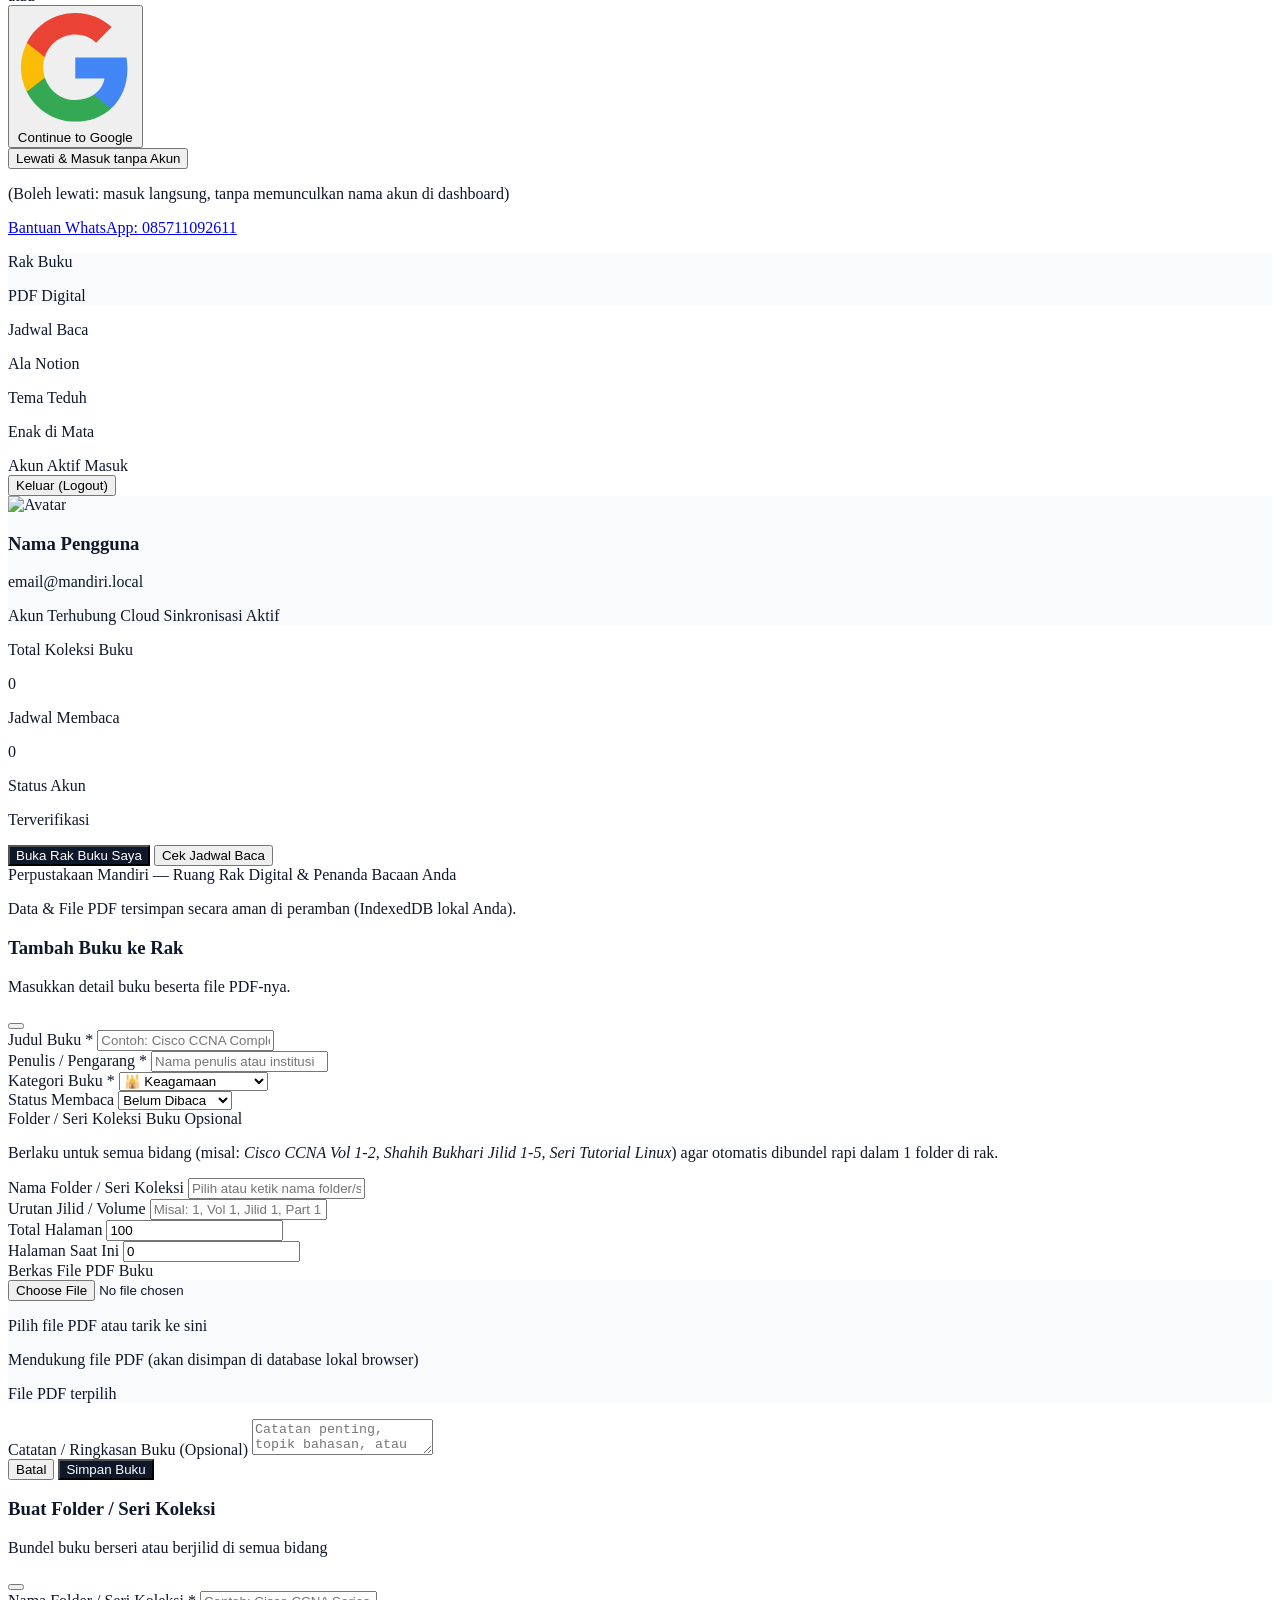
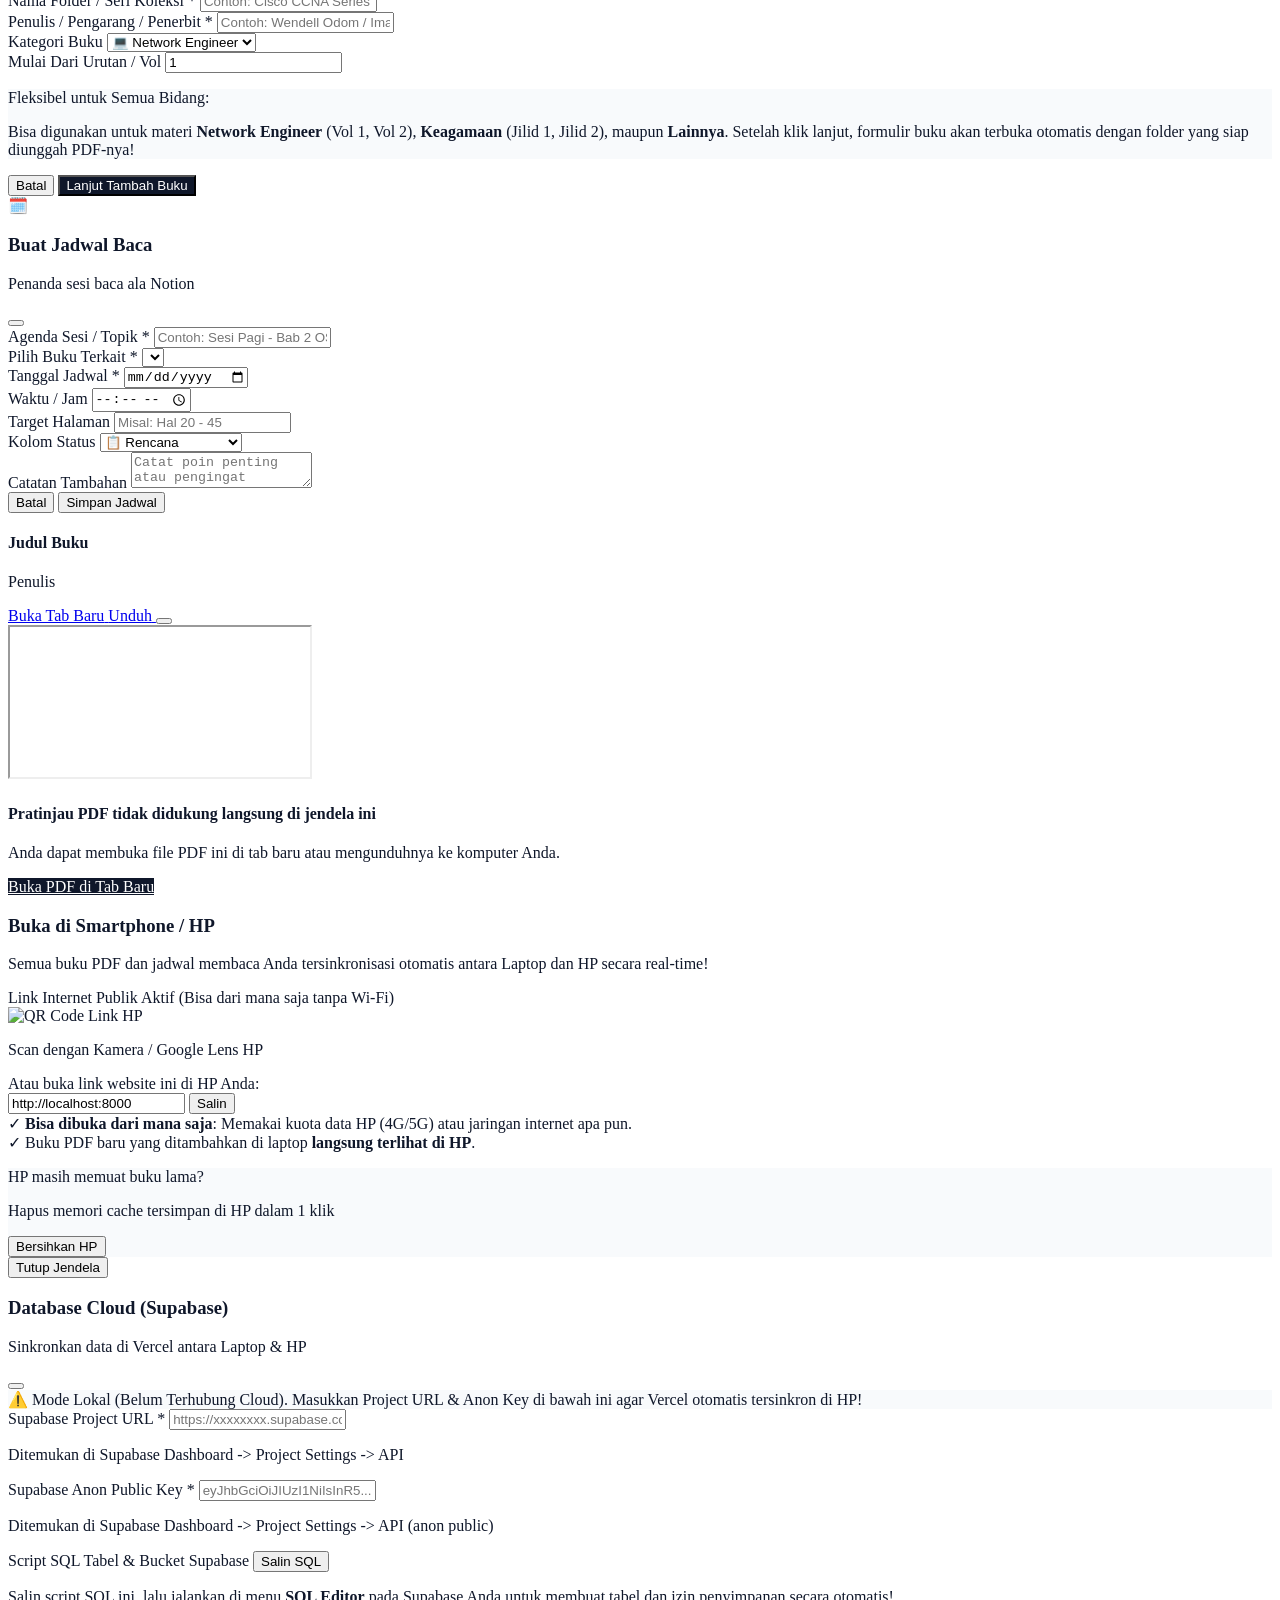
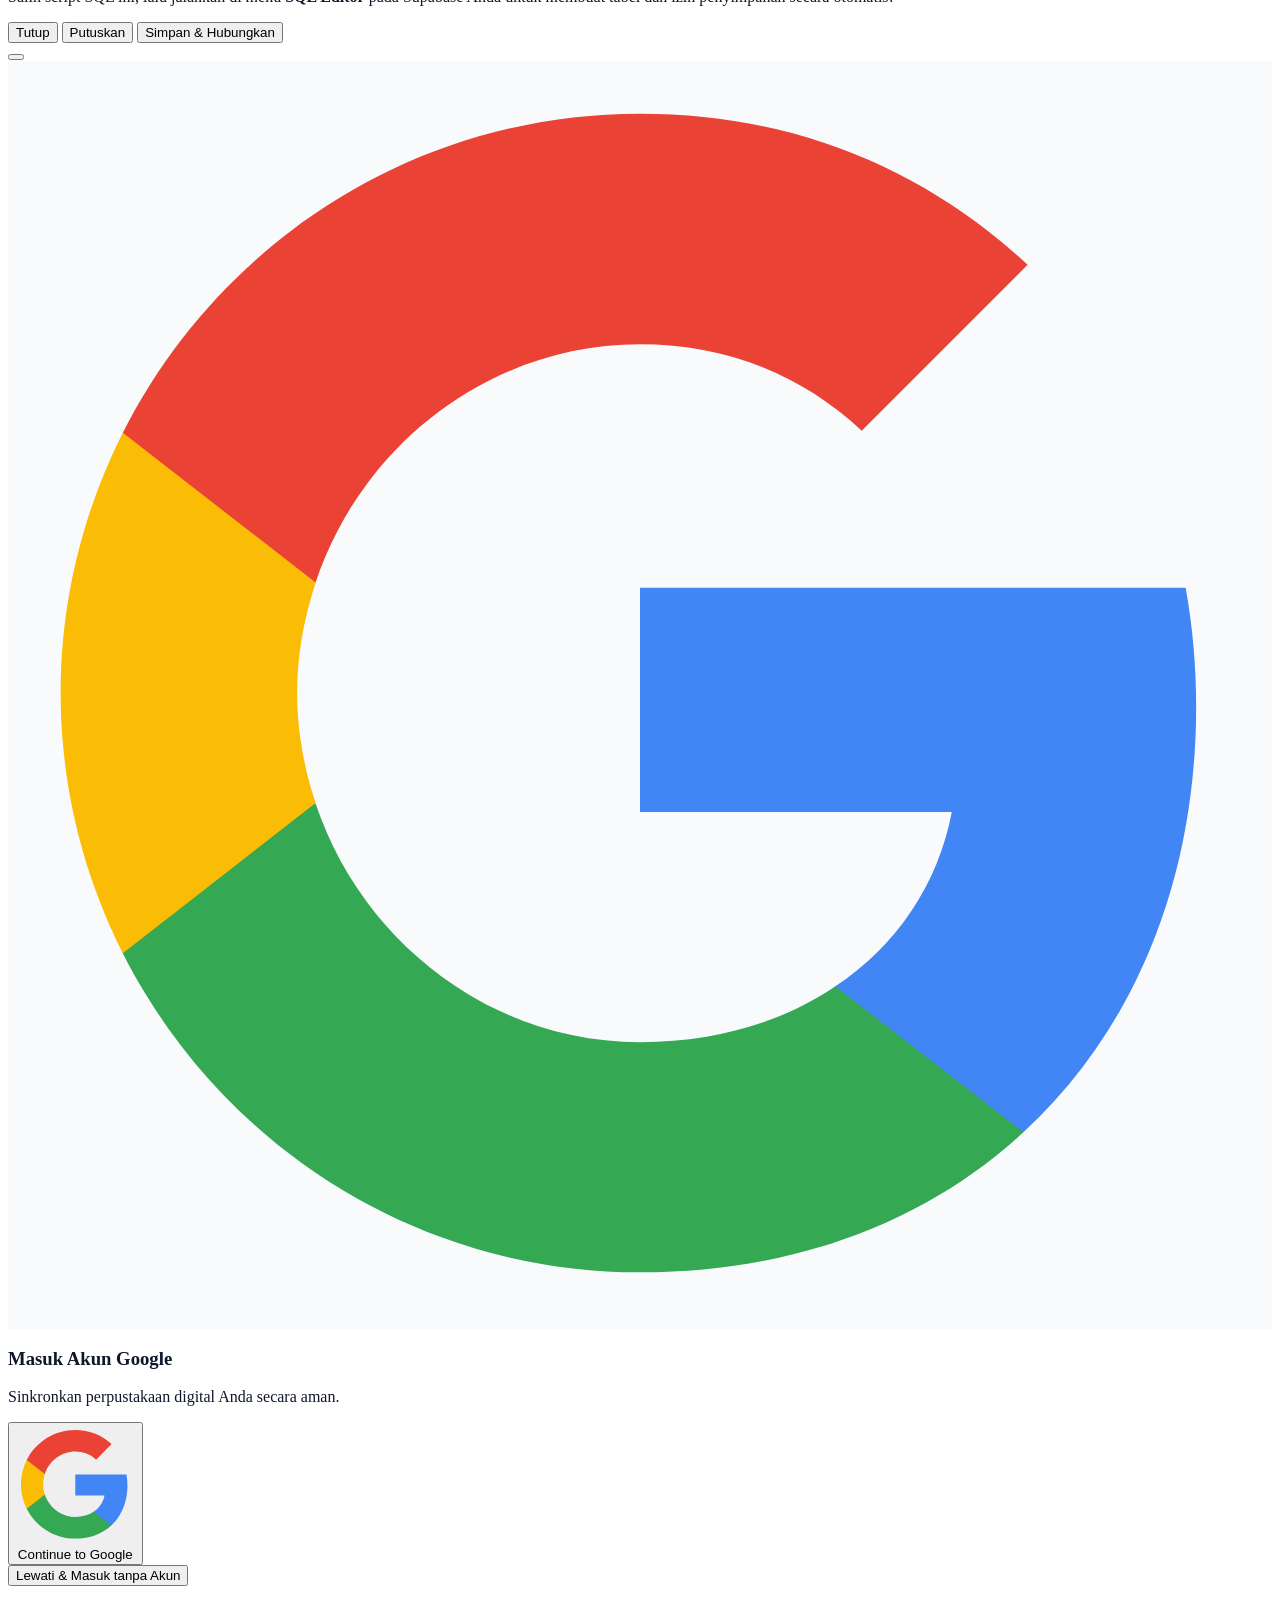
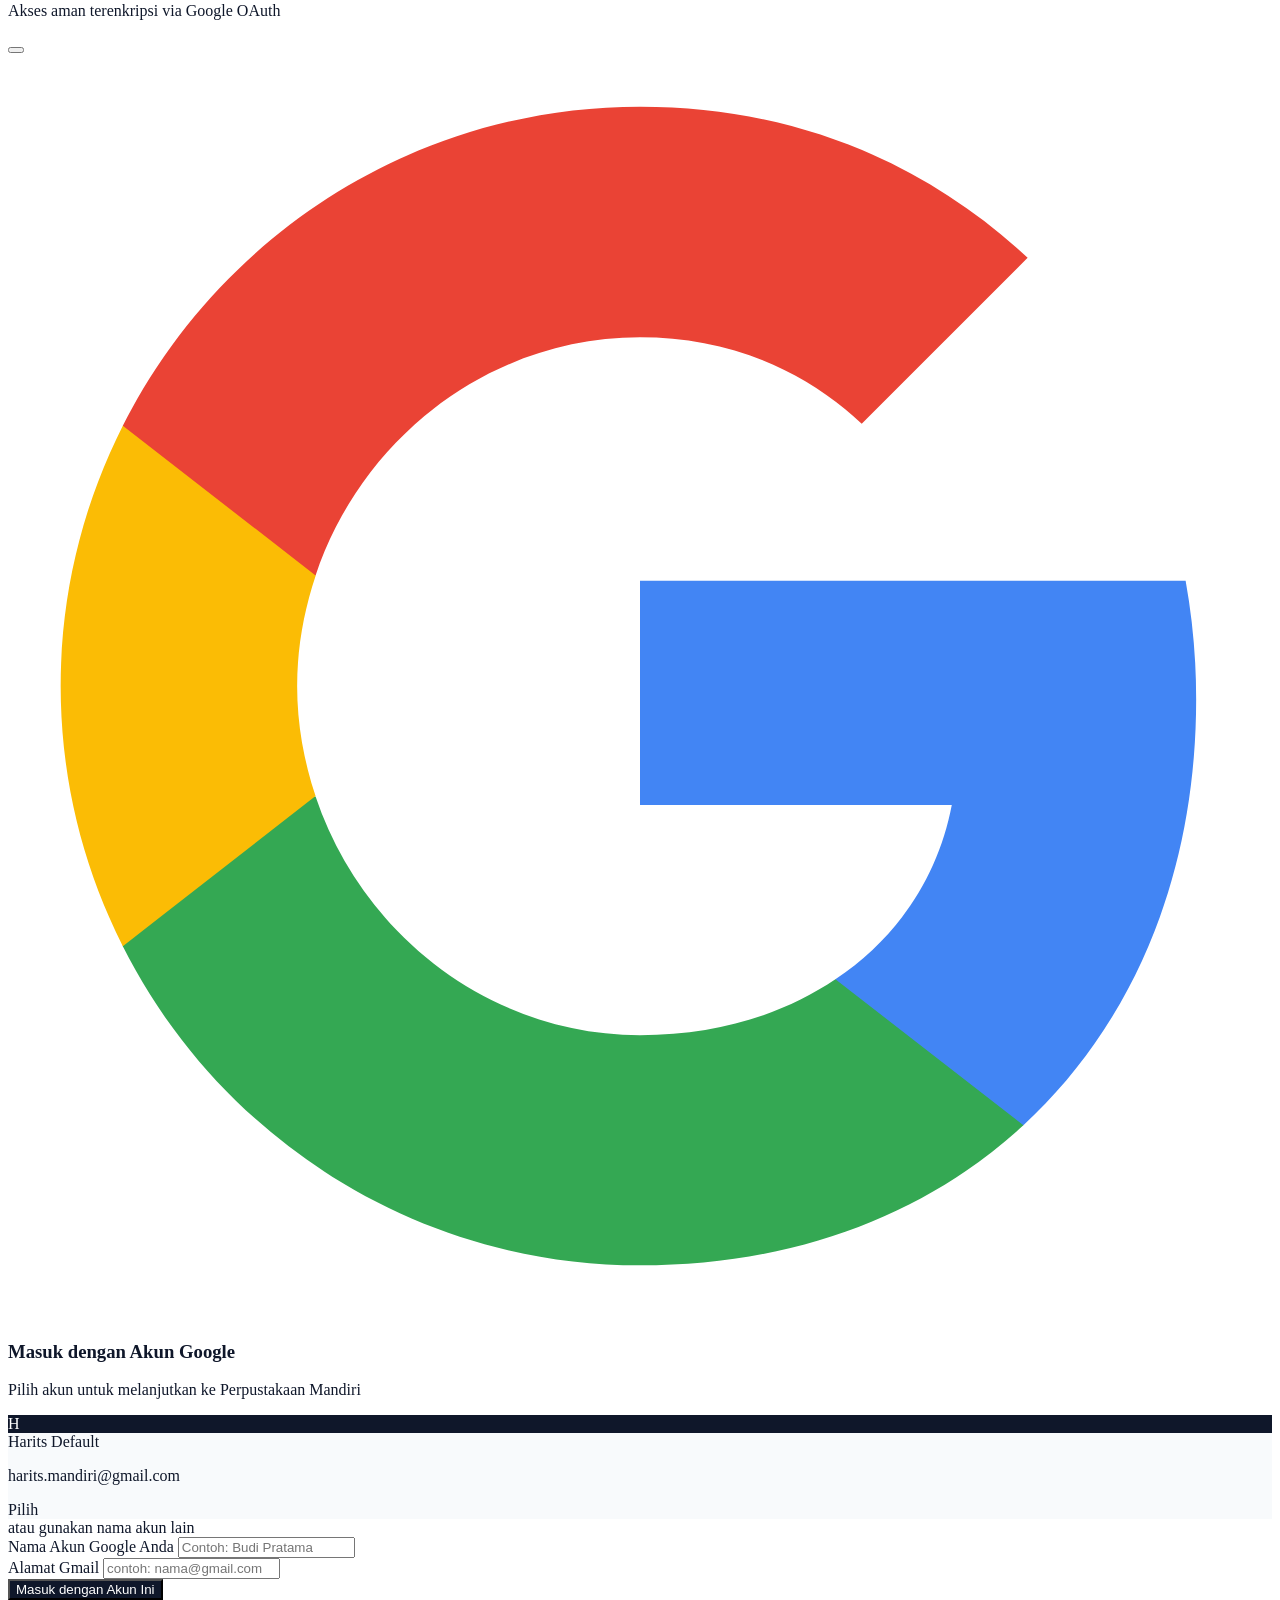
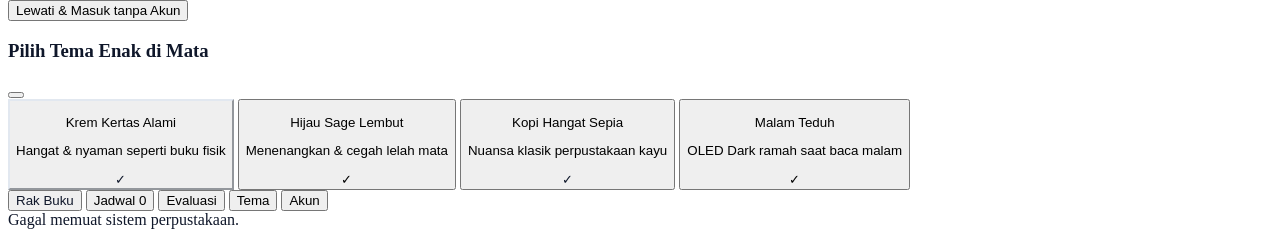
==== commit c9007ec5: "feat: jadikan fitur folder universal untuk semua bidang (Network Engineer, Keagamaan, Lainnya)" ====
--- a/index.html
+++ b/index.html
@@ -750,15 +750,15 @@
 
         <!-- Actions & Search Input -->
         <div class="flex items-center gap-2.5 flex-1 sm:w-auto justify-end">
-          <button onclick="openCreateFolderModal()" class="px-3.5 py-1.5 rounded-xl text-xs font-bold bg-emerald-50 text-emerald-800 hover:bg-emerald-100 border border-emerald-200/90 transition-all flex items-center gap-1.5 whitespace-nowrap cursor-pointer shrink-0 shadow-2xs" title="Buat folder baru untuk mengelompokkan kitab berjilid">
-            <i data-lucide="folder-plus" class="w-3.5 h-3.5 text-emerald-700"></i>
-            <span>+ Folder Kitab</span>
+          <button onclick="openCreateFolderModal()" class="px-3.5 py-1.5 rounded-xl text-xs font-bold bg-amber-50 text-amber-900 hover:bg-amber-100 border border-amber-200/90 transition-all flex items-center gap-1.5 whitespace-nowrap cursor-pointer shrink-0 shadow-2xs" title="Buat folder koleksi baru untuk mengelompokkan buku berseri atau berjilid di semua kategori">
+            <i data-lucide="folder-plus" class="w-3.5 h-3.5 text-amber-700"></i>
+            <span>+ Buat Folder</span>
           </button>
 
           <!-- Search Input -->
           <div class="relative flex-1 sm:w-64 max-w-xs">
             <i data-lucide="search" class="w-4 h-4 text-slate-400 absolute left-3 top-1/2 -translate-y-1/2"></i>
-            <input type="text" id="bookSearchInput" oninput="handleBookSearch()" placeholder="Cari judul, penulis, jilid..." class="w-full pl-9 pr-3 py-1.5 text-xs rounded-xl border border-slate-200 focus:outline-none focus:ring-2 focus:ring-amber-500/20 focus:border-amber-600 transition-all" />
+            <input type="text" id="bookSearchInput" oninput="handleBookSearch()" placeholder="Cari judul, penulis, seri, jilid..." class="w-full pl-9 pr-3 py-1.5 text-xs rounded-xl border border-slate-200 focus:outline-none focus:ring-2 focus:ring-amber-500/20 focus:border-amber-600 transition-all" />
           </div>
         </div>
       </div>
@@ -1423,25 +1423,25 @@
   <!-- ============================================================== -->
   <!-- MODAL 1: TAMBAH / EDIT BUKU (DENGAN UPLOAD FILE PDF) -->
   <!-- ============================================================== -->
-  <div id="modal-book" class="fixed inset-0 z-50 hidden bg-slate-900/60 backdrop-blur-xs flex items-center justify-center p-4 overflow-y-auto">
-    <div class="bg-white rounded-3xl max-w-lg w-full p-6 sm:p-8 shadow-2xl border border-slate-100 my-8 animate-scale-in">
+  <div id="modal-book" class="fixed inset-0 z-50 hidden bg-slate-900/60 backdrop-blur-xs flex items-center justify-center p-3 sm:p-4 overflow-y-auto">
+    <div class="bg-white rounded-3xl max-w-lg w-full p-5 sm:p-7 shadow-2xl border border-slate-100 my-auto max-h-[92vh] flex flex-col animate-scale-in">
       
-      <div class="flex items-center justify-between pb-4 border-b border-slate-100 mb-5">
+      <div class="flex items-center justify-between pb-3 border-b border-slate-100 mb-3 shrink-0">
         <div class="flex items-center gap-3">
-          <div class="w-10 h-10 rounded-xl bg-amber-100 text-amber-800 flex items-center justify-center">
+          <div class="w-10 h-10 rounded-xl bg-amber-100 text-amber-800 flex items-center justify-center shrink-0">
             <i data-lucide="book-plus" class="w-5 h-5"></i>
           </div>
           <div>
-            <h3 id="modal-book-title" class="text-lg font-bold font-serif text-slate-900">Tambah Buku ke Rak</h3>
+            <h3 id="modal-book-title" class="text-base sm:text-lg font-bold font-serif text-slate-900">Tambah Buku ke Rak</h3>
             <p class="text-xs text-slate-500">Masukkan detail buku beserta file PDF-nya.</p>
           </div>
         </div>
-        <button onclick="closeBookModal()" class="p-1 rounded-lg text-slate-400 hover:text-slate-700 hover:bg-slate-100">
+        <button onclick="closeBookModal()" class="p-1 rounded-lg text-slate-400 hover:text-slate-700 hover:bg-slate-100 cursor-pointer">
           <i data-lucide="x" class="w-5 h-5"></i>
         </button>
       </div>
 
-      <form id="bookForm" onsubmit="handleSaveBook(event)" class="space-y-4 text-xs">
+      <form id="bookForm" onsubmit="handleSaveBook(event)" class="overflow-y-auto flex-1 pr-1 sm:pr-2 space-y-3.5 text-xs">
         <input type="hidden" id="book-edit-id" value="" />
 
         <!-- Judul Buku -->
@@ -1477,27 +1477,27 @@
           </div>
         </div>
 
-        <!-- Opsi Kitab Berjilid / Masukkan ke Folder -->
-        <div class="p-3.5 rounded-2xl bg-emerald-50/60 border border-emerald-200/90 space-y-2">
+        <!-- Opsi Folder / Seri Buku (Untuk Semua Kategori: Network Engineer, Keagamaan, Lainnya) -->
+        <div class="p-3.5 rounded-2xl bg-amber-50/60 border border-amber-200/90 space-y-2">
           <div class="flex items-center justify-between">
-            <label class="font-bold text-emerald-950 flex items-center gap-1.5 text-xs">
-              <i data-lucide="folder-archive" class="w-3.5 h-3.5 text-emerald-700"></i>
-              <span>Kitab Berjilid / Seri Folder</span>
+            <label class="font-bold text-slate-900 flex items-center gap-1.5 text-xs">
+              <i data-lucide="folder" class="w-3.5 h-3.5 text-amber-700"></i>
+              <span>Folder / Seri Koleksi Buku</span>
             </label>
-            <span class="text-[10px] text-emerald-800 font-semibold bg-emerald-100 px-2 py-0.5 rounded-full">Opsional</span>
+            <span class="text-[10px] text-amber-800 font-semibold bg-amber-100 px-2 py-0.5 rounded-full">Opsional</span>
           </div>
           <p class="text-[11px] text-slate-500 leading-tight">
-            Isi jika buku ini adalah bagian dari kitab berjilid (misal: <em>Shahih Al-Bukhari, Tafsir Ibnu Katsir</em>) agar otomatis dibundel rapi dalam 1 folder.
+            Berlaku untuk semua bidang (misal: <em>Cisco CCNA Vol 1-2, Shahih Bukhari Jilid 1-5, Seri Tutorial Linux</em>) agar otomatis dibundel rapi dalam 1 folder di rak.
           </p>
           <div class="grid grid-cols-1 sm:grid-cols-3 gap-2.5 pt-1">
             <div class="sm:col-span-2">
-              <label class="block text-[11px] font-semibold text-slate-700 mb-1">Nama Folder / Seri Kitab</label>
-              <input type="text" id="book-folder-input" list="folder-suggestions" placeholder="Pilih atau ketik nama folder..." class="w-full px-3 py-2 rounded-xl border border-slate-200 focus:outline-none focus:ring-2 focus:ring-emerald-500/20 focus:border-emerald-600 text-slate-800 bg-white" />
+              <label class="block text-[11px] font-semibold text-slate-700 mb-1">Nama Folder / Seri Koleksi</label>
+              <input type="text" id="book-folder-input" list="folder-suggestions" placeholder="Pilih atau ketik nama folder/seri..." class="w-full px-3 py-2 rounded-xl border border-slate-200 focus:outline-none focus:ring-2 focus:ring-amber-500/20 focus:border-amber-600 text-slate-800 bg-white" />
               <datalist id="folder-suggestions"></datalist>
             </div>
             <div>
-              <label class="block text-[11px] font-semibold text-slate-700 mb-1">Nomor Jilid</label>
-              <input type="text" id="book-volume-input" placeholder="Misal: 1 atau 2" class="w-full px-3 py-2 rounded-xl border border-slate-200 focus:outline-none focus:ring-2 focus:ring-emerald-500/20 focus:border-emerald-600 text-slate-800 bg-white" />
+              <label class="block text-[11px] font-semibold text-slate-700 mb-1">Urutan Jilid / Volume</label>
+              <input type="text" id="book-volume-input" placeholder="Misal: 1, Vol 1, Jilid 1, Part 1" class="w-full px-3 py-2 rounded-xl border border-slate-200 focus:outline-none focus:ring-2 focus:ring-amber-500/20 focus:border-amber-600 text-slate-800 bg-white" />
             </div>
           </div>
         </div>
@@ -1538,12 +1538,12 @@
           <textarea id="book-notes-input" rows="2" placeholder="Catatan penting, topik bahasan, atau target Anda..." class="w-full px-3.5 py-2 rounded-xl border border-slate-200 focus:outline-none focus:ring-2 focus:ring-amber-500/20 focus:border-amber-600 text-slate-800"></textarea>
         </div>
 
-        <!-- Tombol Aksi -->
-        <div class="flex items-center justify-end gap-2 pt-4 border-t border-slate-100">
-          <button type="button" onclick="closeBookModal()" class="px-4 py-2.5 rounded-xl border border-slate-200 text-slate-600 hover:bg-slate-50 font-medium">
+        <!-- Tombol Aksi (Sticky di bawah, selalu terlihat) -->
+        <div class="sticky bottom-0 bg-white pt-3 border-t border-slate-100 flex items-center justify-end gap-2 shrink-0 mt-3">
+          <button type="button" onclick="closeBookModal()" class="px-4 py-2.5 rounded-xl border border-slate-200 text-slate-600 hover:bg-slate-50 font-medium cursor-pointer">
             Batal
           </button>
-          <button type="submit" id="book-submit-btn" class="px-5 py-2.5 rounded-xl bg-amber-700 hover:bg-amber-800 text-white font-semibold flex items-center gap-2 shadow-sm transition-all">
+          <button type="submit" id="book-submit-btn" class="px-5 py-2.5 rounded-xl bg-amber-700 hover:bg-amber-800 text-white font-semibold flex items-center gap-2 shadow-sm transition-all cursor-pointer">
             <i data-lucide="save" class="w-4 h-4"></i> Simpan Buku
           </button>
         </div>
@@ -1554,66 +1554,66 @@
 
 
   <!-- ============================================================== -->
-  <!-- MODAL: BUAT FOLDER / SERI KITAB BERJILID -->
+  <!-- MODAL: BUAT FOLDER / SERI KOLEKSI BUKU (SEMUA KATEGORI) -->
   <!-- ============================================================== -->
-  <div id="modal-create-folder" class="fixed inset-0 z-50 hidden bg-slate-900/60 backdrop-blur-xs flex items-center justify-center p-4 overflow-y-auto">
-    <div class="bg-white rounded-3xl max-w-md w-full p-6 sm:p-7 shadow-2xl border border-slate-100 my-8 animate-scale-in">
-      <div class="flex items-center justify-between pb-3 border-b border-slate-100 mb-4">
+  <div id="modal-create-folder" class="fixed inset-0 z-50 hidden bg-slate-900/60 backdrop-blur-xs flex items-center justify-center p-3 sm:p-4 overflow-y-auto">
+    <div class="bg-white rounded-3xl max-w-md w-full p-5 sm:p-7 shadow-2xl border border-slate-100 my-auto max-h-[92vh] flex flex-col animate-scale-in">
+      <div class="flex items-center justify-between pb-3 border-b border-slate-100 mb-3 shrink-0">
         <div class="flex items-center gap-2.5">
-          <div class="w-9 h-9 rounded-xl bg-emerald-100 text-emerald-800 flex items-center justify-center font-bold">
-            <i data-lucide="folder-plus" class="w-5 h-5"></i>
-          </div>
-          <div>
-            <h3 class="text-base font-bold font-serif text-slate-900">Buat Folder / Seri Kitab</h3>
-            <p class="text-xs text-slate-500">Kelompokkan kitab berjilid dalam satu wadah rapi</p>
-          </div>
-        </div>
-        <button type="button" onclick="closeCreateFolderModal()" class="p-1 rounded-lg text-slate-400 hover:text-slate-700 hover:bg-slate-100">
+          <div class="w-9 h-9 rounded-xl bg-amber-100 text-amber-900 flex items-center justify-center font-bold shrink-0">
+            <i data-lucide="folder-plus" class="w-5 h-5 text-amber-700"></i>
+          </div>
+          <div>
+            <h3 class="text-base font-bold font-serif text-slate-900">Buat Folder / Seri Koleksi</h3>
+            <p class="text-xs text-slate-500">Bundel buku berseri atau berjilid di semua bidang</p>
+          </div>
+        </div>
+        <button type="button" onclick="closeCreateFolderModal()" class="p-1 rounded-lg text-slate-400 hover:text-slate-700 hover:bg-slate-100 cursor-pointer">
           <i data-lucide="x" class="w-5 h-5"></i>
         </button>
       </div>
 
-      <form id="createFolderForm" onsubmit="handleCreateFolderSubmit(event)" class="space-y-3.5 text-xs">
+      <form id="createFolderForm" onsubmit="handleCreateFolderSubmit(event)" class="overflow-y-auto flex-1 pr-1 space-y-3.5 text-xs">
         <div>
-          <label class="block font-semibold text-slate-700 mb-1">Nama Folder / Seri Kitab <span class="text-red-500">*</span></label>
-          <input type="text" id="new-folder-name" required placeholder="Contoh: Shahih Al-Bukhari / Tafsir Ibnu Katsir" class="w-full px-3.5 py-2.5 rounded-xl border border-slate-200 focus:outline-none focus:ring-2 focus:ring-emerald-500/20 focus:border-emerald-600 text-slate-800" />
+          <label class="block font-semibold text-slate-700 mb-1">Nama Folder / Seri Koleksi <span class="text-red-500">*</span></label>
+          <input type="text" id="new-folder-name" required placeholder="Contoh: Cisco CCNA Series / Shahih Al-Bukhari" class="w-full px-3.5 py-2.5 rounded-xl border border-slate-200 focus:outline-none focus:ring-2 focus:ring-amber-500/20 focus:border-amber-600 text-slate-800" />
         </div>
 
         <div>
-          <label class="block font-semibold text-slate-700 mb-1">Penulis / Ulama / Pengarang <span class="text-red-500">*</span></label>
-          <input type="text" id="new-folder-author" required placeholder="Contoh: Imam Al-Bukhari / Ibnu Katsir" class="w-full px-3.5 py-2.5 rounded-xl border border-slate-200 focus:outline-none focus:ring-2 focus:ring-emerald-500/20 focus:border-emerald-600 text-slate-800" />
+          <label class="block font-semibold text-slate-700 mb-1">Penulis / Pengarang / Penerbit <span class="text-red-500">*</span></label>
+          <input type="text" id="new-folder-author" required placeholder="Contoh: Wendell Odom / Imam Al-Bukhari / Tim Penulis" class="w-full px-3.5 py-2.5 rounded-xl border border-slate-200 focus:outline-none focus:ring-2 focus:ring-amber-500/20 focus:border-amber-600 text-slate-800" />
         </div>
 
         <div class="grid grid-cols-2 gap-3">
           <div>
-            <label class="block font-semibold text-slate-700 mb-1">Kategori</label>
-            <select id="new-folder-category" class="w-full px-3.5 py-2.5 rounded-xl border border-slate-200 focus:outline-none focus:ring-2 focus:ring-emerald-500/20 focus:border-emerald-600 text-slate-800 bg-white font-medium">
+            <label class="block font-semibold text-slate-700 mb-1">Kategori Buku</label>
+            <select id="new-folder-category" class="w-full px-3.5 py-2.5 rounded-xl border border-slate-200 focus:outline-none focus:ring-2 focus:ring-amber-500/20 focus:border-amber-600 text-slate-800 bg-white font-medium">
+              <option value="Network Engineer">💻 Network Engineer</option>
               <option value="Keagamaan">🕌 Keagamaan</option>
-              <option value="Network Engineer">💻 Network Engineer</option>
               <option value="Lainnya">📚 Lainnya</option>
             </select>
           </div>
           <div>
-            <label class="block font-semibold text-slate-700 mb-1">Mulai Dari Jilid</label>
-            <input type="number" id="new-folder-start-vol" min="1" value="1" class="w-full px-3.5 py-2.5 rounded-xl border border-slate-200 focus:outline-none focus:ring-2 focus:ring-emerald-500/20 focus:border-emerald-600 text-slate-800" />
-          </div>
-        </div>
-
-        <div class="p-3 bg-emerald-50/70 border border-emerald-200/70 rounded-xl text-slate-600 space-y-1">
-          <p class="font-bold text-emerald-900 flex items-center gap-1.5">
-            <i data-lucide="info" class="w-3.5 h-3.5 text-emerald-700"></i> Cara Kerja Folder:
+            <label class="block font-semibold text-slate-700 mb-1">Mulai Dari Urutan / Vol</label>
+            <input type="number" id="new-folder-start-vol" min="1" value="1" class="w-full px-3.5 py-2.5 rounded-xl border border-slate-200 focus:outline-none focus:ring-2 focus:ring-amber-500/20 focus:border-amber-600 text-slate-800" />
+          </div>
+        </div>
+
+        <div class="p-3 bg-amber-50/70 border border-amber-200/70 rounded-xl text-slate-600 space-y-1">
+          <p class="font-bold text-amber-950 flex items-center gap-1.5">
+            <i data-lucide="info" class="w-3.5 h-3.5 text-amber-700"></i> Fleksibel untuk Semua Bidang:
           </p>
           <p class="text-[11px] leading-relaxed">
-            Setelah folder dibuat, formulir tambah buku akan terbuka dengan nama folder dan urutan jilid otomatis terisi. Anda tinggal memilih file PDF untuk Jilid tersebut!
+            Bisa digunakan untuk materi <strong>Network Engineer</strong> (Vol 1, Vol 2), <strong>Keagamaan</strong> (Jilid 1, Jilid 2), maupun <strong>Lainnya</strong>. Setelah klik lanjut, formulir buku akan terbuka otomatis dengan folder yang siap diunggah PDF-nya!
           </p>
         </div>
 
-        <div class="flex items-center justify-end gap-2 pt-3 border-t border-slate-100">
-          <button type="button" onclick="closeCreateFolderModal()" class="px-4 py-2.5 rounded-xl border border-slate-200 text-slate-600 hover:bg-slate-50 font-medium">
+        <div class="sticky bottom-0 bg-white pt-3 border-t border-slate-100 flex items-center justify-end gap-2 shrink-0 mt-2">
+          <button type="button" onclick="closeCreateFolderModal()" class="px-4 py-2.5 rounded-xl border border-slate-200 text-slate-600 hover:bg-slate-50 font-medium cursor-pointer">
             Batal
           </button>
-          <button type="submit" class="px-5 py-2.5 rounded-xl bg-emerald-700 hover:bg-emerald-800 text-white font-semibold flex items-center gap-2 shadow-sm transition-all">
-            <span>Lanjut Unggah Jilid</span>
+          <button type="submit" class="px-5 py-2.5 rounded-xl bg-amber-700 hover:bg-amber-800 text-white font-semibold flex items-center gap-2 shadow-sm transition-all cursor-pointer">
+            <span>Lanjut Tambah Buku</span>
             <i data-lucide="arrow-right" class="w-4 h-4"></i>
           </button>
         </div>
@@ -1625,10 +1625,10 @@
   <!-- ============================================================== -->
   <!-- MODAL 2: NOTION READING SCHEDULE (TAMBAH / EDIT JADWAL) -->
   <!-- ============================================================== -->
-  <div id="modal-schedule" class="fixed inset-0 z-50 hidden bg-slate-900/60 backdrop-blur-xs flex items-center justify-center p-4 overflow-y-auto">
-    <div class="bg-white rounded-3xl max-w-md w-full p-6 sm:p-7 shadow-2xl border border-slate-100 my-8 animate-scale-in">
+  <div id="modal-schedule" class="fixed inset-0 z-50 hidden bg-slate-900/60 backdrop-blur-xs flex items-center justify-center p-3 sm:p-4 overflow-y-auto">
+    <div class="bg-white rounded-3xl max-w-md w-full p-5 sm:p-7 shadow-2xl border border-slate-100 my-auto max-h-[92vh] flex flex-col animate-scale-in">
       
-      <div class="flex items-center justify-between pb-3 border-b border-notion-border mb-4">
+      <div class="flex items-center justify-between pb-3 border-b border-notion-border mb-3 shrink-0">
         <div class="flex items-center gap-2.5">
           <span class="text-2xl">🗓️</span>
           <div>
@@ -1636,12 +1636,12 @@
             <p class="text-[11px] text-notion-muted">Penanda sesi baca ala Notion</p>
           </div>
         </div>
-        <button onclick="closeScheduleModal()" class="p-1 rounded-lg text-slate-400 hover:text-slate-700 hover:bg-slate-100">
+        <button onclick="closeScheduleModal()" class="p-1 rounded-lg text-slate-400 hover:text-slate-700 hover:bg-slate-100 cursor-pointer">
           <i data-lucide="x" class="w-5 h-5"></i>
         </button>
       </div>
 
-      <form id="scheduleForm" onsubmit="handleSaveSchedule(event)" class="space-y-3.5 text-xs">
+      <form id="scheduleForm" onsubmit="handleSaveSchedule(event)" class="overflow-y-auto flex-1 pr-1 space-y-3.5 text-xs">
         <input type="hidden" id="sched-edit-id" value="" />
 
         <div>
@@ -1659,7 +1659,7 @@
         <div class="grid grid-cols-2 gap-3">
           <div>
             <label class="block font-semibold text-slate-700 mb-1">Tanggal Jadwal <span class="text-red-500">*</span></label>
-            <input type="date" id="sched-date-input" required class="w-full px-3 py-2 rounded-xl border border-slate-200 focus:outline-none focus:ring-2 focus:ring-amber-500/20 focus:border-amber-600 text-slate-800 bg-white" />
+            <input type="date" id="sched-date-input" required class="w-full px-3 py-2 rounded-xl border border-slate-200 focus:outline-none focus:ring-2 focus:ring-amber-500/20 focus:border-amber-600 text-slate-800" />
           </div>
           <div>
             <label class="block font-semibold text-slate-700 mb-1">Waktu / Jam</label>
@@ -1687,11 +1687,11 @@
           <textarea id="sched-notes-input" rows="2" placeholder="Catat poin penting atau pengingat sesi..." class="w-full px-3 py-2 rounded-xl border border-slate-200 focus:outline-none focus:ring-2 focus:ring-amber-500/20 focus:border-amber-600 text-slate-800"></textarea>
         </div>
 
-        <div class="flex items-center justify-end gap-2 pt-3 border-t border-notion-border">
-          <button type="button" onclick="closeScheduleModal()" class="px-4 py-2 rounded-xl border border-slate-200 text-slate-600 hover:bg-slate-50 font-medium">
+        <div class="sticky bottom-0 bg-white pt-3 border-t border-notion-border flex items-center justify-end gap-2 shrink-0 mt-2">
+          <button type="button" onclick="closeScheduleModal()" class="px-4 py-2 rounded-xl border border-slate-200 text-slate-600 hover:bg-slate-50 font-medium cursor-pointer">
             Batal
           </button>
-          <button type="submit" class="px-5 py-2 rounded-xl bg-slate-900 hover:bg-slate-800 text-white font-semibold flex items-center gap-2 shadow-sm transition-all">
+          <button type="submit" class="px-5 py-2 rounded-xl bg-slate-900 hover:bg-slate-800 text-white font-semibold flex items-center gap-2 shadow-sm transition-all cursor-pointer">
             <i data-lucide="check" class="w-4 h-4 text-emerald-400"></i> Simpan Jadwal
           </button>
         </div>
